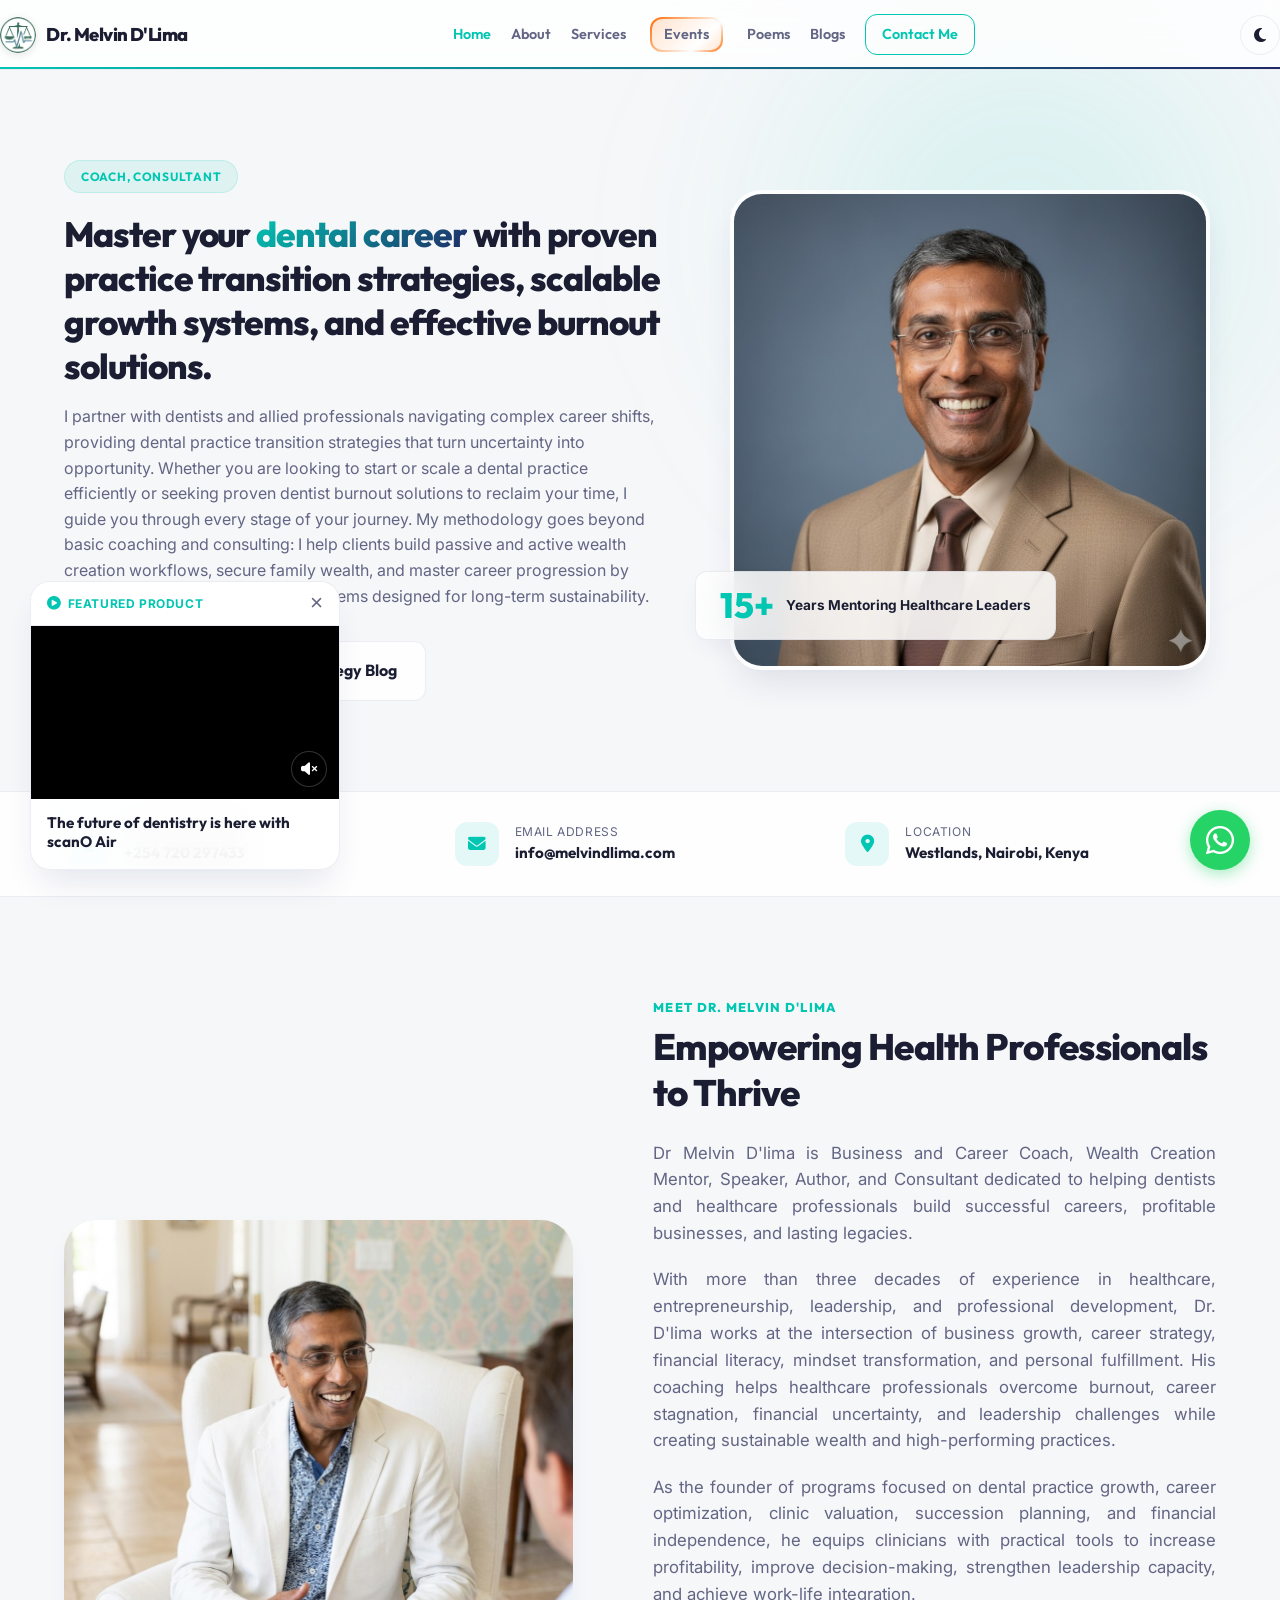
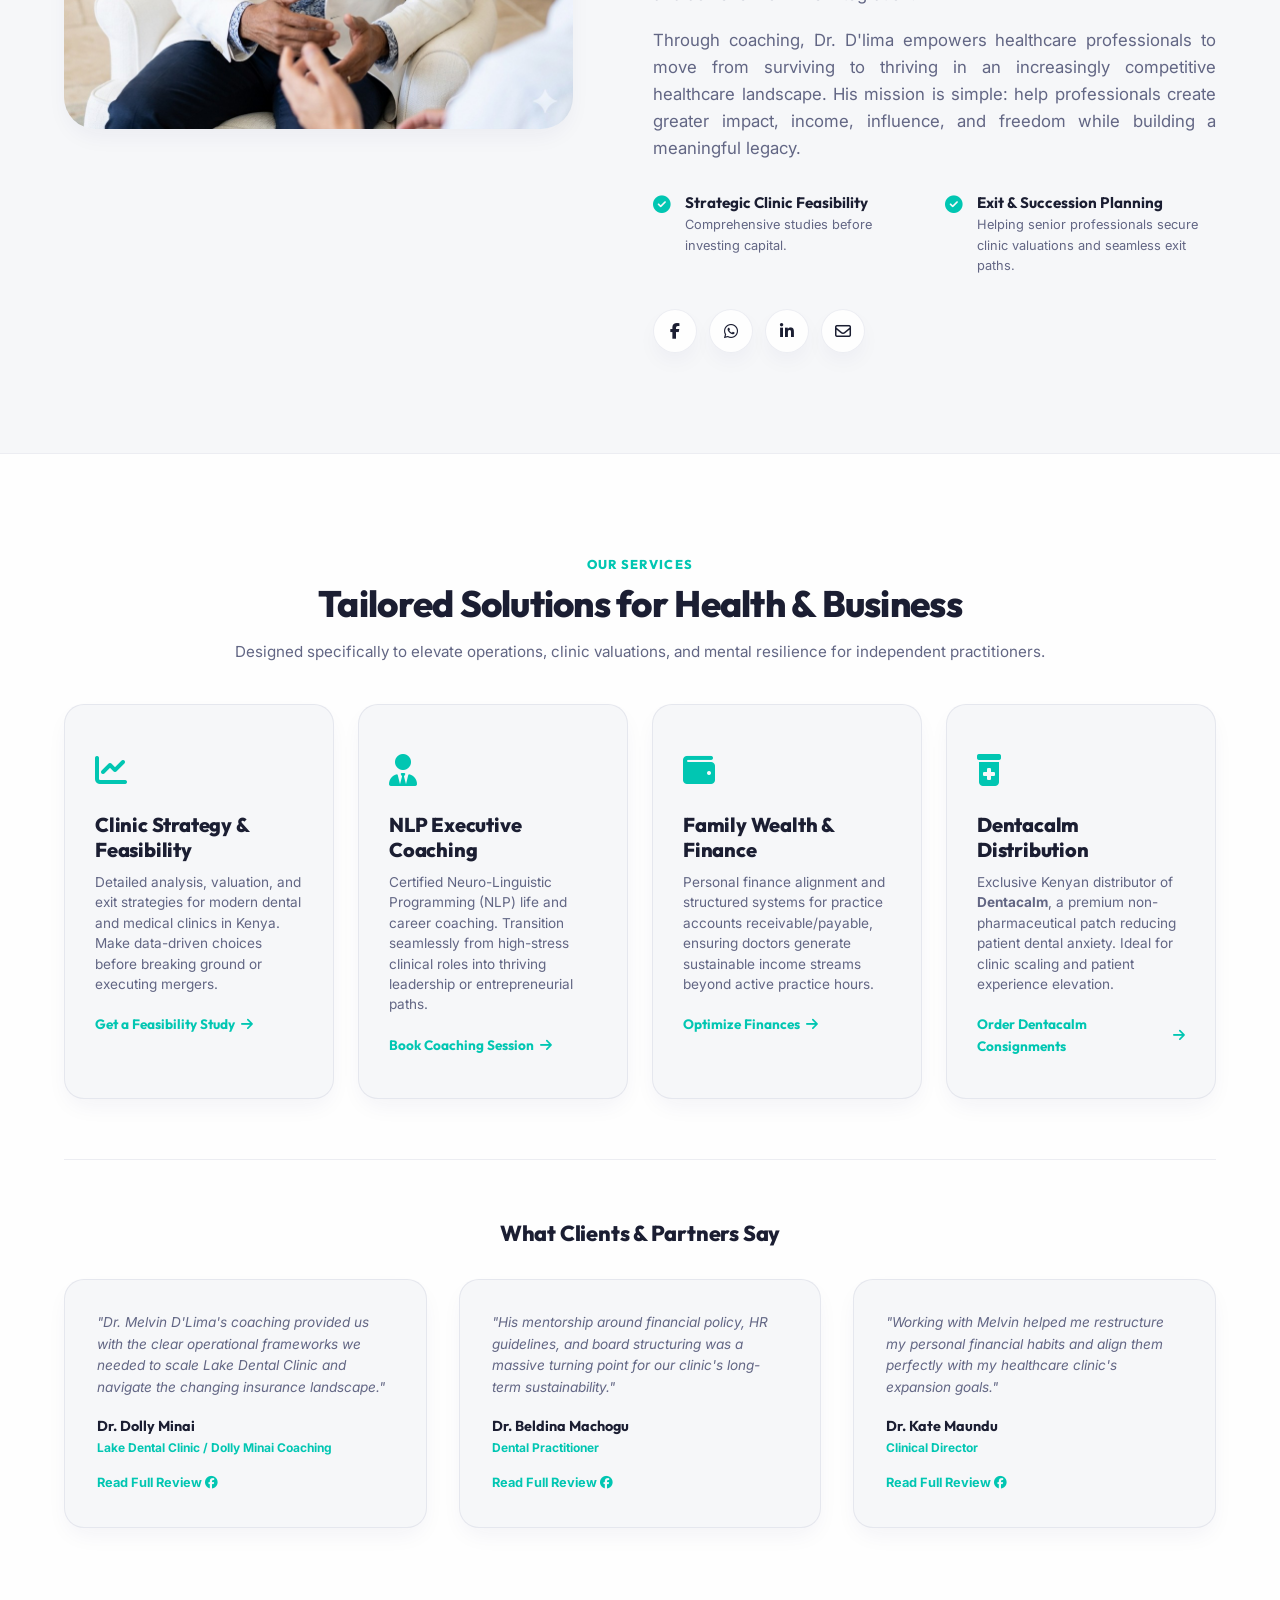
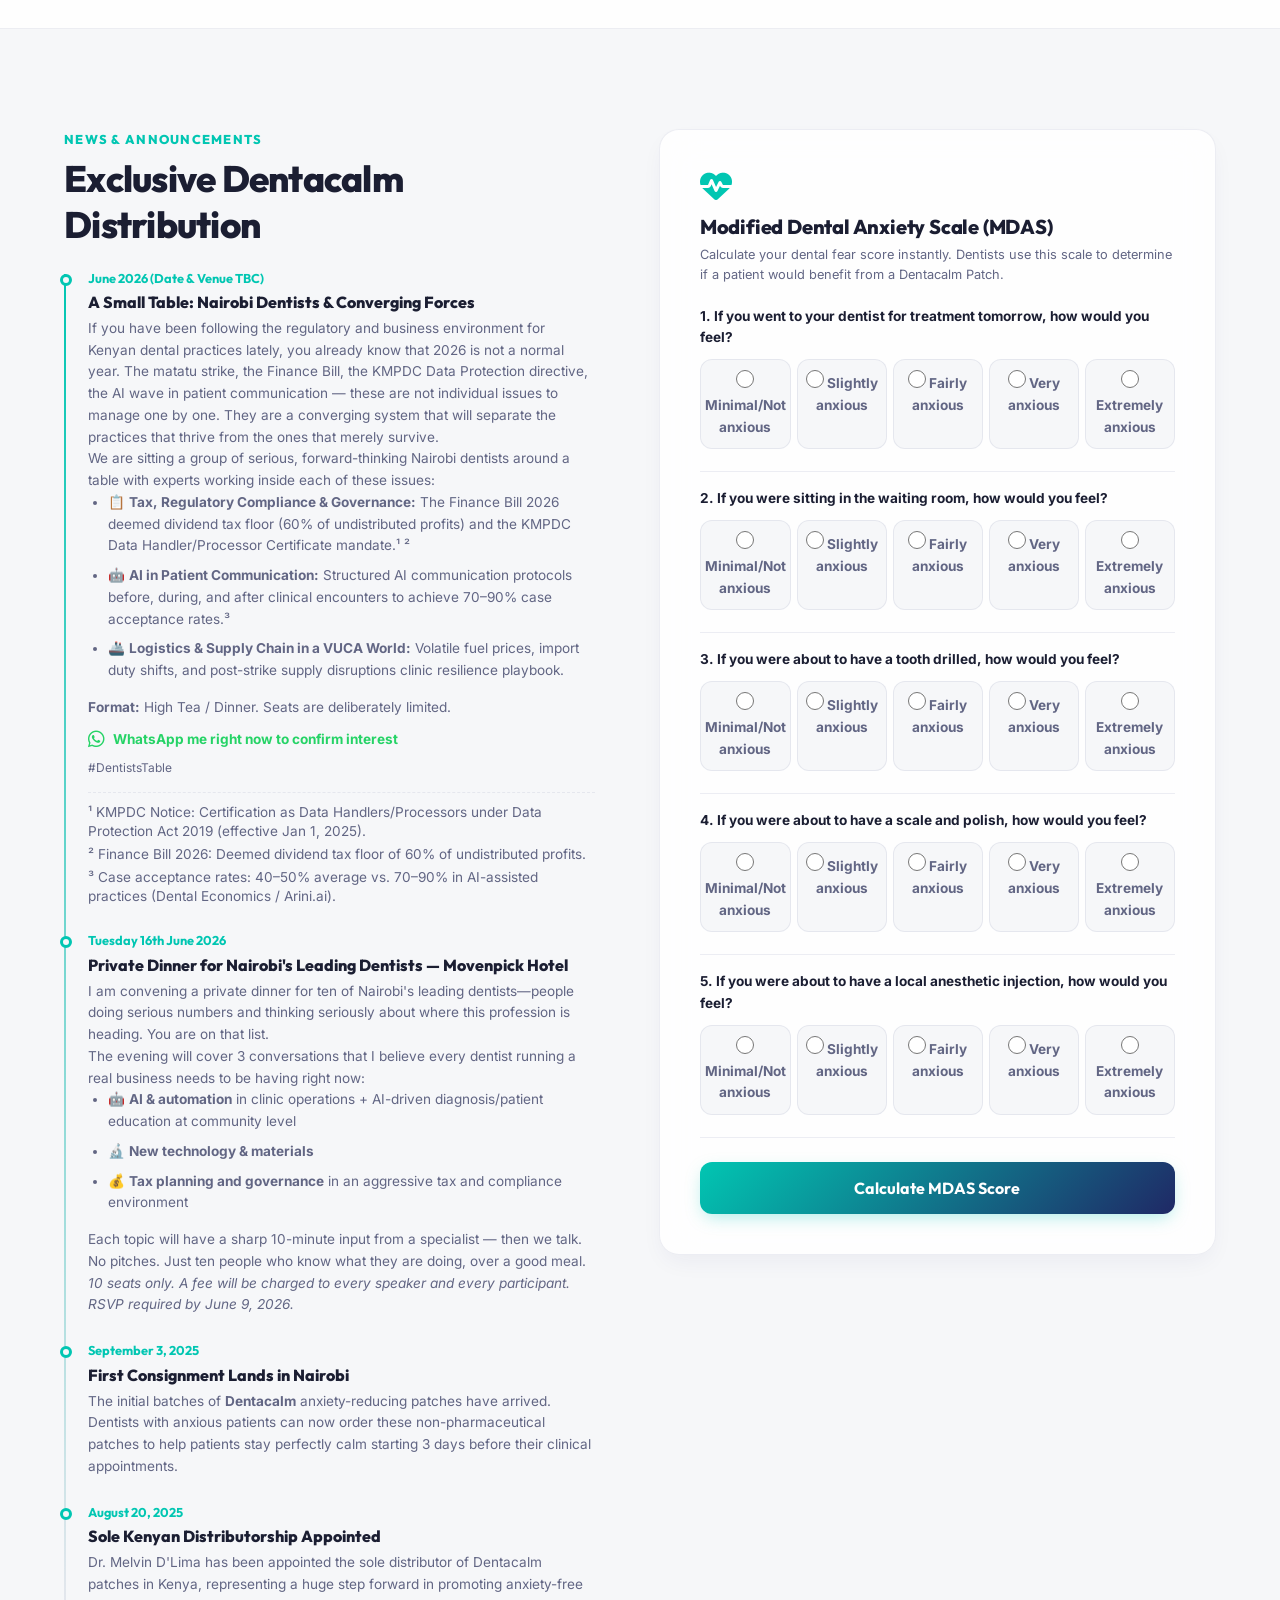
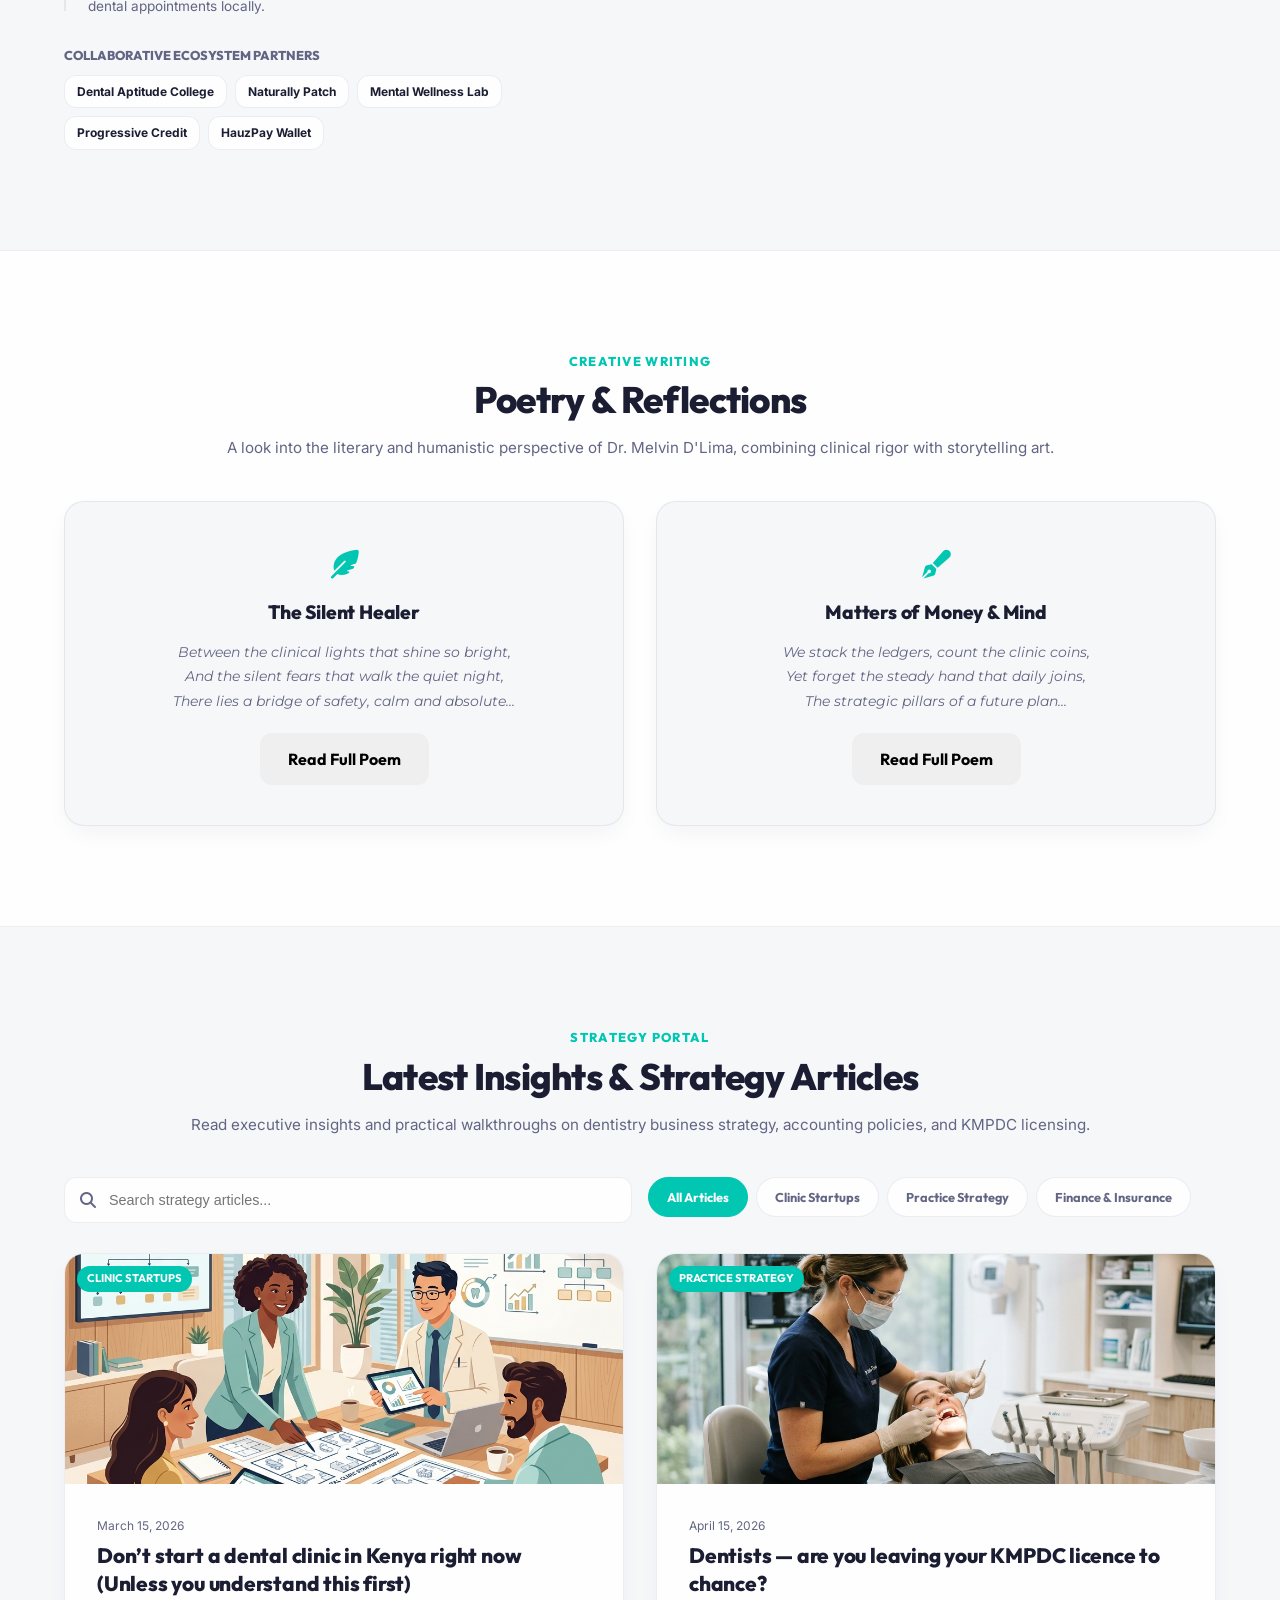
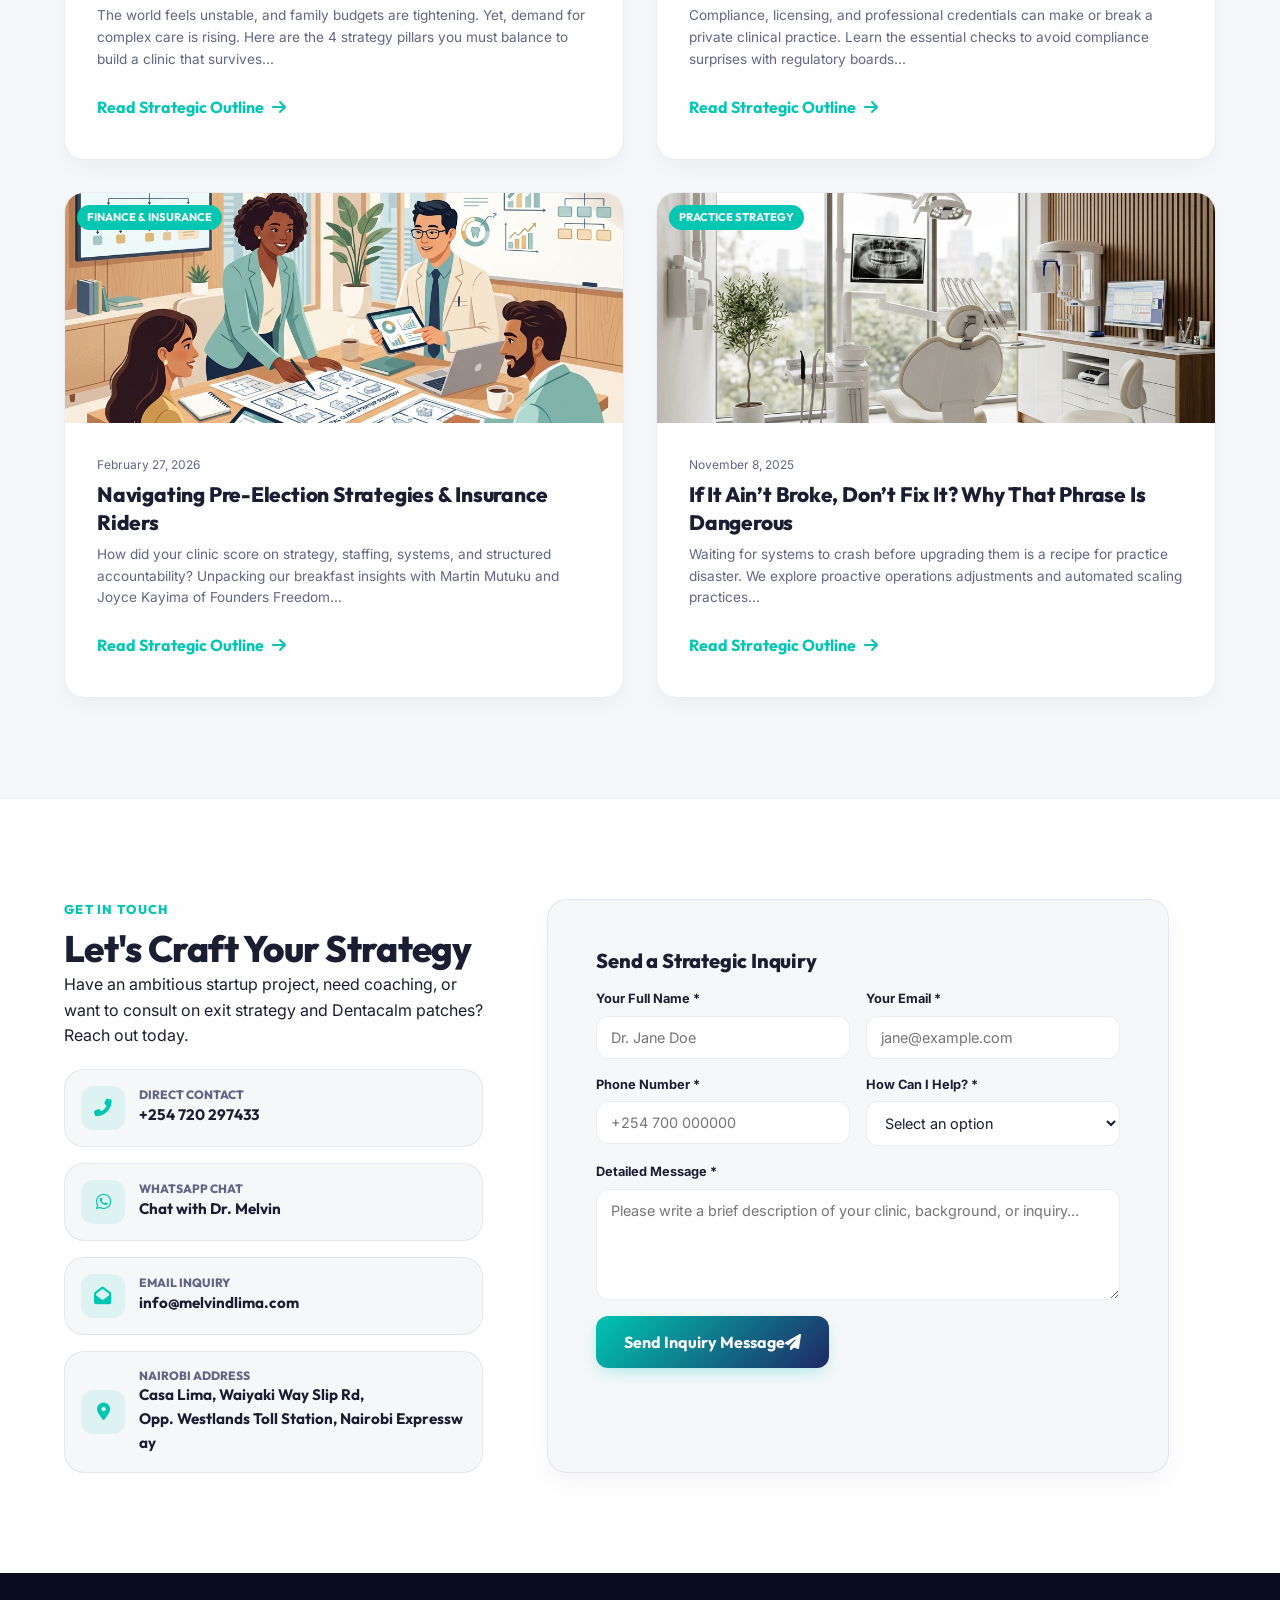
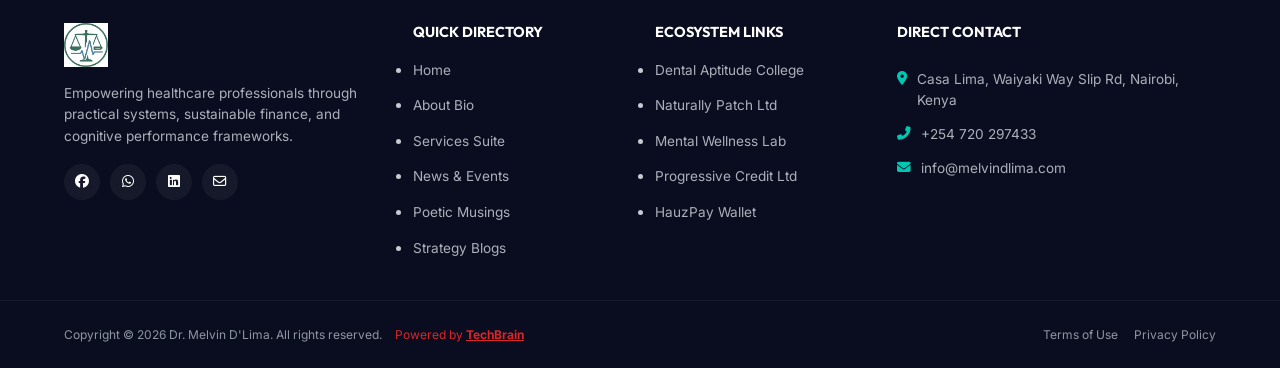
==== index.html @ 06f795d2 "Flatten file structure: move all images to root folder" ====
<!DOCTYPE html>
<html lang="en">
<head>
    <meta charset="UTF-8">
    <meta name="viewport" content="width=device-width, initial-scale=1.0">
    <meta name="generator" content="Antigravity Web Builder">
    <meta name="description" content="Dr. Melvin D'Lima is a dental practice consultant, NLP Life Coach, and mentor in Kenya. Supporting dentists, pharmacists, and doctors in building sustainable, profitable clinics through feasibility studies, exit strategies, and personal finance development.">
    <meta name="keywords" content="Melvin D'Lima, Dr Melvin D'Lima, Dental practice consulting Kenya, Dental coach, NLP Life Coach Nairobi, Dentacalm Kenya, Dental finance, Money Matters">
    <title>Dr. Melvin D'Lima — Dental Practice Consultant & NLP Executive Coach</title>
    
    <!-- SEO Optimization Meta Tags -->
    <meta name="robots" content="index, follow">
    <link rel="canonical" href="https://melvindlima.com/">
    
    <!-- Rich Schema JSON-LD Structured Data for Elite SEO -->
    <script type="application/ld+json">
    {
      "@context": "https://schema.org",
      "@graph": [
        {
          "@type": "Person",
          "@id": "https://melvindlima.com/#person",
          "name": "Dr. Melvin D'Lima",
          "jobTitle": "Dental Practice Consultant, NLP Executive Coach",
          "description": "Dr. Melvin D'Lima is a dentist, public health expert, NLP Life Coach, and professional mentor who helps dentists, pharmacists, and medical doctors build sustainable and profitable clinics in Kenya.",
          "image": "hero_headshot.jpg",
          "telephone": "+254720297433",
          "email": "info@melvindlima.com",
          "url": "https://melvindlima.com/",
          "address": {
            "@type": "PostalAddress",
            "streetAddress": "Casa Lima, Waiyaki Way Slip Rd, Opp. Westlands Toll Station, Nairobi Expressway",
            "addressLocality": "Nairobi",
            "addressCountry": "KE"
          },
          "sameAs": [
            "https://www.facebook.com/melvindlima",
            "https://linkedin.com/in/melvin-d-lima-686a019"
          ]
        },
        {
          "@type": "ProfessionalService",
          "@id": "https://melvindlima.com/#service",
          "name": "Dr. Melvin D'Lima Strategy Consulting & Coaching",
          "url": "https://melvindlima.com/",
          "telephone": "+254720297433",
          "priceRange": "$$",
          "image": "drmelvindlima.png",
          "address": {
            "@type": "PostalAddress",
            "streetAddress": "Casa Lima, Waiyaki Way Slip Rd, Opp. Westlands Toll Station, Nairobi Expressway",
            "addressLocality": "Nairobi",
            "addressCountry": "KE"
          },
          "areaServed": "Kenya",
          "description": "Strategic consultation services for dental and medical clinics including practice feasibility studies, exit planning, clinic valuation, and certified NLP executive career coaching."
        }
      ]
    }
    </script>
    
    <!-- Open Graph Metadata -->
    <meta property="og:title" content="Dr. Melvin D'Lima — Dental Practice Consultant & NLP Coach">
    <meta property="og:description" content="Supporting healthcare professionals in building sustainable, highly profitable clinics. Clinic valuations, NLP coaching, and custom strategy consulting.">
    <meta property="og:type" content="website">
    <meta property="og:image" content="drmelvindlima.png">
    
    <!-- Google Fonts & FontAwesome -->
    <link rel="preconnect" href="https://fonts.googleapis.com">
    <link rel="preconnect" href="https://fonts.gstatic.com" crossorigin>
    <link href="https://fonts.googleapis.com/css?family=Montserrat:200,400,700|Lato:200,400,700&display=swap" rel="stylesheet">
    <link href="https://fonts.googleapis.com/css2?family=Outfit:wght@300;400;600;800&family=Inter:wght@300;400;500;600;700&display=swap" rel="stylesheet">
    <link href="https://cdn.jsdelivr.net/npm/@fortawesome/fontawesome-free@6.5.2/css/all.min.css" rel="stylesheet">
    
    <link rel="shortcut icon" href="logo.jpg">
    <link rel="stylesheet" href="style.css">
</head>
<body class="theme-light">
    <!-- Navbar -->
    <header class="navbar" id="main-navbar">
        <div class="nav-container">
            <a href="#" class="logo-wrapper">
                <img src="logo.jpg" alt="Dr. Melvin D'Lima Logo" class="logo-img">
                <span class="logo-text">Dr. Melvin D'Lima</span>
            </a>
            
            <nav class="nav-menu" id="nav-menu">
                <a href="#home" class="nav-link active">Home</a>
                <a href="#about" class="nav-link">About</a>
                <a href="#services" class="nav-link">Services</a>
                <a href="#events" class="nav-link events-link-ticking">Events</a>
                <a href="#poems" class="nav-link">Poems</a>
                <a href="#blogs" class="nav-link">Blogs</a>
                <a href="#contact" class="nav-link contact-btn">Contact Me</a>
            </nav>
            
            <div class="nav-actions">
                <button class="theme-toggle" id="theme-toggle" aria-label="Toggle light/dark theme">
                    <i class="fas fa-moon"></i>
                </button>
                <button class="menu-hamburger" id="menu-hamburger" aria-label="Toggle navigation menu">
                    <span></span>
                    <span></span>
                    <span></span>
                </button>
            </div>
        </div>
    </header>

    <!-- Main Content Area -->
    <main>
        <!-- Hero Section -->
        <section id="home" class="hero-section">
            <div class="hero-bg-gradient"></div>
            <div class="container hero-container">
                <div class="hero-content">
                    <div class="badge">COACH, CONSULTANT</div>
                    <h1>Master your <span class="text-gradient">dental career</span> with proven practice transition strategies, scalable growth systems, and effective burnout solutions.</h1>
                    <p class="hero-lead">I partner with dentists and allied professionals navigating complex career shifts, providing dental practice transition strategies that turn uncertainty into opportunity. Whether you are looking to start or scale a dental practice efficiently or seeking proven dentist burnout solutions to reclaim your time, I guide you through every stage of your journey. My methodology goes beyond basic coaching and consulting: I help clients build passive and active wealth creation workflows, secure family wealth, and master career progression by integrating premium operational systems designed for long-term sustainability.</p>
                    <div class="hero-actions">
                        <a href="#services" class="btn btn-primary">Our Services</a>
                        <a href="#blogs" class="btn btn-secondary">Read Strategy Blog</a>
                    </div>
                </div>
                <div class="hero-visual">
                    <div class="visual-card">
                        <img src="hero_headshot.jpg" alt="Dr. Melvin D'Lima" class="hero-img">
                        <div class="experience-card">
                            <span class="exp-number"><span id="exp-counter" data-target="15">0</span>+</span>
                            <span class="exp-text">Years Mentoring Healthcare Leaders</span>
                        </div>
                    </div>
                </div>
                <!-- Video Advert Widget -->
                <div class="video-advert-widget" id="video-advert-widget">
                    <div class="widget-header">
                        <span class="widget-badge"><i class="fas fa-play-circle"></i> Featured Product</span>
                        <button class="widget-close-btn" id="widget-close-btn" aria-label="Close presentation">&times;</button>
                    </div>
                    <div class="widget-video-container">
                        <video id="advert-video" autoplay loop muted playsinline preload="auto">
                            <source src="Advert 1.mp4" type="video/mp4">
                            Your browser does not support the video tag.
                        </video>
                        <button id="widget-mute-btn" class="widget-mute-btn" aria-label="Toggle Sound">
                            <i class="fas fa-volume-mute"></i>
                        </button>
                    </div>
                    <div class="widget-body">
                        <h4>The future of dentistry is here with scanO Air</h4>
                    </div>
                </div>
            </div>
        </section>

        <!-- Quick Contacts Banner -->
        <section class="quick-info-banner">
            <div class="container banner-grid">
                <div class="info-item">
                    <div class="icon-box"><i class="fas fa-phone"></i></div>
                    <div class="info-text">
                        <span class="label">Call Me Directly</span>
                        <a href="tel:+254720297433" class="value">+254 720 297433</a>
                    </div>
                </div>
                <div class="info-item">
                    <div class="icon-box"><i class="fas fa-envelope"></i></div>
                    <div class="info-text">
                        <span class="label">Email Address</span>
                        <a href="mailto:info@melvindlima.com" class="value">info@melvindlima.com</a>
                    </div>
                </div>
                <div class="info-item">
                    <div class="icon-box"><i class="fas fa-map-marker-alt"></i></div>
                    <div class="info-text">
                        <span class="label">Location</span>
                        <span class="value">Westlands, Nairobi, Kenya</span>
                    </div>
                </div>
            </div>
        </section>

        <!-- About Section -->
        <section id="about" class="about-section">
            <div class="container about-container">
                <div class="about-image-wrapper">
                    <img src="about_headshot.jpg" alt="Dr. Melvin D'Lima Consulting" class="about-img">
                </div>
                <div class="about-content">
                    <div class="section-header">
                        <span class="subtitle">Meet Dr. Melvin D'Lima</span>
                        <h2>Empowering Health Professionals to Thrive</h2>
                    </div>
                    <p class="about-text">
                        Dr Melvin D'lima is Business and Career Coach, Wealth Creation Mentor, Speaker, Author, and Consultant dedicated to helping dentists and healthcare professionals build successful careers, profitable businesses, and lasting legacies.
                    </p>
                    <p class="about-text">
                        With more than three decades of experience in healthcare, entrepreneurship, leadership, and professional development, Dr. D'lima works at the intersection of business growth, career strategy, financial literacy, mindset transformation, and personal fulfillment. His coaching helps healthcare professionals overcome burnout, career stagnation, financial uncertainty, and leadership challenges while creating sustainable wealth and high-performing practices.
                    </p>
                    <p class="about-text">
                        As the founder of programs focused on dental practice growth, career optimization, clinic valuation, succession planning, and financial independence, he equips clinicians with practical tools to increase profitability, improve decision-making, strengthen leadership capacity, and achieve work-life integration.
                    </p>
                    <p class="about-text">
                        Through coaching, Dr. D'lima empowers healthcare professionals to move from surviving to thriving in an increasingly competitive healthcare landscape. His mission is simple: help professionals create greater impact, income, influence, and freedom while building a meaningful legacy.
                    </p>
                    <div class="about-grid">
                        <div class="grid-item">
                            <i class="fas fa-check-circle"></i>
                            <div>
                                <h4>Strategic Clinic Feasibility</h4>
                                <p>Comprehensive studies before investing capital.</p>
                            </div>
                        </div>
                        <div class="grid-item">
                            <i class="fas fa-check-circle"></i>
                            <div>
                                <h4>Exit & Succession Planning</h4>
                                <p>Helping senior professionals secure clinic valuations and seamless exit paths.</p>
                            </div>
                        </div>
                    </div>
                    <div class="social-links">
                        <a href="https://www.facebook.com/melvindlima" target="_blank" aria-label="Facebook"><i class="fab fa-facebook-f"></i></a>
                        <a href="https://wa.me/254720297433" target="_blank" aria-label="WhatsApp"><i class="fab fa-whatsapp"></i></a>
                        <a href="https://linkedin.com/in/melvin-d-lima-686a019" target="_blank" aria-label="LinkedIn"><i class="fab fa-linkedin-in"></i></a>
                        <a href="mailto:info@melvindlima.com" aria-label="Email"><i class="far fa-envelope"></i></a>
                    </div>
                </div>
            </div>
        </section>

        <!-- Services Section -->
        <section id="services" class="services-section">
            <div class="container">
                <div class="section-center-header">
                    <span class="subtitle">Our Services</span>
                    <h2>Tailored Solutions for Health & Business</h2>
                    <p>Designed specifically to elevate operations, clinic valuations, and mental resilience for independent practitioners.</p>
                </div>
                
                <div class="services-grid">
                    <!-- Service 1 -->
                    <div class="service-card">
                        <div class="service-icon"><i class="fas fa-chart-line"></i></div>
                        <h3>Clinic Strategy & Feasibility</h3>
                        <p>Detailed analysis, valuation, and exit strategies for modern dental and medical clinics in Kenya. Make data-driven choices before breaking ground or executing mergers.</p>
                        <a href="#contact" class="service-link">Get a Feasibility Study <i class="fas fa-arrow-right"></i></a>
                    </div>

                    <!-- Service 2 -->
                    <div class="service-card">
                        <div class="service-icon"><i class="fas fa-user-tie"></i></div>
                        <h3>NLP Executive Coaching</h3>
                        <p>Certified Neuro-Linguistic Programming (NLP) life and career coaching. Transition seamlessly from high-stress clinical roles into thriving leadership or entrepreneurial paths.</p>
                        <a href="#contact" class="service-link">Book Coaching Session <i class="fas fa-arrow-right"></i></a>
                    </div>

                    <!-- Service 3 -->
                    <div class="service-card">
                        <div class="service-icon"><i class="fas fa-wallet"></i></div>
                        <h3>Family Wealth & Finance</h3>
                        <p>Personal finance alignment and structured systems for practice accounts receivable/payable, ensuring doctors generate sustainable income streams beyond active practice hours.</p>
                        <a href="#contact" class="service-link">Optimize Finances <i class="fas fa-arrow-right"></i></a>
                    </div>

                    <!-- Service 4 -->
                    <div class="service-card">
                        <div class="service-icon"><i class="fas fa-prescription-bottle-medical"></i></div>
                        <h3>Dentacalm Distribution</h3>
                        <p>Exclusive Kenyan distributor of <strong>Dentacalm</strong>, a premium non-pharmaceutical patch reducing patient dental anxiety. Ideal for clinic scaling and patient experience elevation.</p>
                        <a href="#events" class="service-link">Order Dentacalm Consignments <i class="fas fa-arrow-right"></i></a>
                    </div>
                </div>
                
                <!-- Testimonials Showcase -->
                <div class="testimonials-container">
                    <h3 class="testimonials-title">What Clients & Partners Say</h3>
                    <div class="testimonials-grid">
                        <div class="testimonial-card">
                            <p class="testimonial-quote">"Dr. Melvin D'Lima's coaching provided us with the clear operational frameworks we needed to scale Lake Dental Clinic and navigate the changing insurance landscape."</p>
                            <div class="testimonial-user">
                                <strong>Dr. Dolly Minai</strong>
                                <span>Lake Dental Clinic / Dolly Minai Coaching</span>
                            </div>
                            <a href="https://www.facebook.com/share/p/16YrhwYGex/" target="_blank" class="t-link">Read Full Review <i class="fab fa-facebook"></i></a>
                        </div>
                        <div class="testimonial-card">
                            <p class="testimonial-quote">"His mentorship around financial policy, HR guidelines, and board structuring was a massive turning point for our clinic's long-term sustainability."</p>
                            <div class="testimonial-user">
                                <strong>Dr. Beldina Machogu</strong>
                                <span>Dental Practitioner</span>
                            </div>
                            <a href="https://www.facebook.com/share/p/1735dDLLS2/" target="_blank" class="t-link">Read Full Review <i class="fab fa-facebook"></i></a>
                        </div>
                        <div class="testimonial-card">
                            <p class="testimonial-quote">"Working with Melvin helped me restructure my personal financial habits and align them perfectly with my healthcare clinic's expansion goals."</p>
                            <div class="testimonial-user">
                                <strong>Dr. Kate Maundu</strong>
                                <span>Clinical Director</span>
                            </div>
                            <a href="https://www.facebook.com/share/p/16upitCwEv/" target="_blank" class="t-link">Read Full Review <i class="fab fa-facebook"></i></a>
                        </div>
                    </div>
                </div>
            </div>
        </section>

        <!-- Events & Anxiety Assessment Section -->
        <section id="events" class="events-section">
            <div class="container">
                <div class="events-layout-grid">
                    <div class="events-news-area">
                        <div class="section-header">
                            <span class="subtitle">News & Announcements</span>
                            <h2>Exclusive Dentacalm Distribution</h2>
                        </div>
                        <div class="news-timeline">
                            <!-- Event 2 (Date & Venue TBC) -->
                            <div class="timeline-item">
                                <span class="timeline-date">June 2026 (Date & Venue TBC)</span>
                                <h4>A Small Table: Nairobi Dentists & Converging Forces</h4>
                                <p>If you have been following the regulatory and business environment for Kenyan dental practices lately, you already know that 2026 is not a normal year. The matatu strike, the Finance Bill, the KMPDC Data Protection directive, the AI wave in patient communication — these are not individual issues to manage one by one. They are a converging system that will separate the practices that thrive from the ones that merely survive.</p>
                                <p>We are sitting a group of serious, forward-thinking Nairobi dentists around a table with experts working inside each of these issues:</p>
                                <ul style="margin-left: 20px; margin-bottom: 15px; font-size: 0.85rem; color: var(--color-text-muted); list-style-type: disc;">
                                    <li style="margin-bottom: 8px;">📋 <strong>Tax, Regulatory Compliance & Governance:</strong> The Finance Bill 2026 deemed dividend tax floor (60% of undistributed profits) and the KMPDC Data Handler/Processor Certificate mandate.¹ ²</li>
                                    <li style="margin-bottom: 8px;">🤖 <strong>AI in Patient Communication:</strong> Structured AI communication protocols before, during, and after clinical encounters to achieve 70–90% case acceptance rates.³</li>
                                    <li style="margin-bottom: 8px;">🚢 <strong>Logistics & Supply Chain in a VUCA World:</strong> Volatile fuel prices, import duty shifts, and post-strike supply disruptions clinic resilience playbook.</li>
                                </ul>
                                <p><strong>Format:</strong> High Tea / Dinner. Seats are deliberately limited.</p>
                                <p style="margin-top: 10px; margin-bottom: 10px;">
                                    <a href="https://wa.link/1i6lk5" target="_blank" style="display: inline-flex; align-items: center; gap: 8px; color: #25D366; font-weight: 700;">
                                        <i class="fab fa-whatsapp" style="font-size: 1.2rem;"></i> WhatsApp me right now to confirm interest
                                    </a>
                                    <span style="font-size: 0.75rem; color: var(--color-text-muted); display: block; margin-top: 5px;">#DentistsTable</span>
                                </p>
                                <div style="font-size: 0.75rem; color: var(--color-text-muted); margin-top: 15px; border-top: 1px dashed var(--color-border); padding-top: 10px; line-height: 1.4;">
                                    <p style="margin-bottom: 4px;">¹ KMPDC Notice: Certification as Data Handlers/Processors under Data Protection Act 2019 (effective Jan 1, 2025).</p>
                                    <p style="margin-bottom: 4px;">² Finance Bill 2026: Deemed dividend tax floor of 60% of undistributed profits.</p>
                                    <p style="margin-bottom: 0;">³ Case acceptance rates: 40–50% average vs. 70–90% in AI-assisted practices (Dental Economics / Arini.ai).</p>
                                </div>
                            </div>

                            <!-- Event 1 (16th June 2026) -->
                            <div class="timeline-item">
                                <span class="timeline-date">Tuesday 16th June 2026</span>
                                <h4>Private Dinner for Nairobi's Leading Dentists — Movenpick Hotel</h4>
                                <p>I am convening a private dinner for ten of Nairobi's leading dentists—people doing serious numbers and thinking seriously about where this profession is heading. You are on that list.</p>
                                <p>The evening will cover 3 conversations that I believe every dentist running a real business needs to be having right now:</p>
                                <ul style="margin-left: 20px; margin-bottom: 15px; font-size: 0.85rem; color: var(--color-text-muted); list-style-type: disc;">
                                    <li style="margin-bottom: 8px;">🤖 <strong>AI & automation</strong> in clinic operations + AI-driven diagnosis/patient education at community level</li>
                                    <li style="margin-bottom: 8px;">🔬 <strong>New technology & materials</strong></li>
                                    <li style="margin-bottom: 8px;">💰 <strong>Tax planning and governance</strong> in an aggressive tax and compliance environment</li>
                                </ul>
                                <p>Each topic will have a sharp 10-minute input from a specialist — then we talk. No pitches. Just ten people who know what they are doing, over a good meal.</p>
                                <p><em>10 seats only. A fee will be charged to every speaker and every participant. RSVP required by June 9, 2026.</em></p>
                            </div>

                            <div class="timeline-item">
                                <span class="timeline-date">September 3, 2025</span>
                                <h4>First Consignment Lands in Nairobi</h4>
                                <p>The initial batches of <strong>Dentacalm</strong> anxiety-reducing patches have arrived. Dentists with anxious patients can now order these non-pharmaceutical patches to help patients stay perfectly calm starting 3 days before their clinical appointments.</p>
                            </div>
                            <div class="timeline-item">
                                <span class="timeline-date">August 20, 2025</span>
                                <h4>Sole Kenyan Distributorship Appointed</h4>
                                <p>Dr. Melvin D'Lima has been appointed the sole distributor of Dentacalm patches in Kenya, representing a huge step forward in promoting anxiety-free dental appointments locally.</p>
                            </div>
                        </div>
                        <div class="partner-logos-showcase">
                            <h5>Collaborative Ecosystem Partners</h5>
                            <div class="partners-logos">
                                <a href="https://dentalaptitudecollege.com/" target="_blank" class="partner-tag">Dental Aptitude College</a>
                                <a href="https://naturallypatch.com/" target="_blank" class="partner-tag">Naturally Patch</a>
                                <a href="https://www.mentalwellnesslab.com/" target="_blank" class="partner-tag">Mental Wellness Lab</a>
                                <a href="https://progressivecr.co.ke/" target="_blank" class="partner-tag">Progressive Credit</a>
                                <a href="https://hauzpay.africa/" target="_blank" class="partner-tag">HauzPay Wallet</a>
                            </div>
                        </div>
                    </div>
                    
                    <!-- Interactive Dental Anxiety Scale Form -->
                    <div class="anxiety-calculator-card">
                        <div class="calc-header">
                            <i class="fas fa-heartbeat"></i>
                            <h3>Modified Dental Anxiety Scale (MDAS)</h3>
                            <p>Calculate your dental fear score instantly. Dentists use this scale to determine if a patient would benefit from a Dentacalm Patch.</p>
                        </div>
                        <form id="mdas-form" class="mdas-form">
                            <!-- Question 1 -->
                            <div class="mdas-q">
                                <label>1. If you went to your dentist for treatment tomorrow, how would you feel?</label>
                                <div class="options-grid">
                                    <label class="radio-label"><input type="radio" name="mdas-q1" value="1" required> Minimal/Not anxious</label>
                                    <label class="radio-label"><input type="radio" name="mdas-q1" value="2"> Slightly anxious</label>
                                    <label class="radio-label"><input type="radio" name="mdas-q1" value="3"> Fairly anxious</label>
                                    <label class="radio-label"><input type="radio" name="mdas-q1" value="4"> Very anxious</label>
                                    <label class="radio-label"><input type="radio" name="mdas-q1" value="5"> Extremely anxious</label>
                                </div>
                            </div>
                            <!-- Question 2 -->
                            <div class="mdas-q">
                                <label>2. If you were sitting in the waiting room, how would you feel?</label>
                                <div class="options-grid">
                                    <label class="radio-label"><input type="radio" name="mdas-q2" value="1" required> Minimal/Not anxious</label>
                                    <label class="radio-label"><input type="radio" name="mdas-q2" value="2"> Slightly anxious</label>
                                    <label class="radio-label"><input type="radio" name="mdas-q2" value="3"> Fairly anxious</label>
                                    <label class="radio-label"><input type="radio" name="mdas-q2" value="4"> Very anxious</label>
                                    <label class="radio-label"><input type="radio" name="mdas-q2" value="5"> Extremely anxious</label>
                                </div>
                            </div>
                            <!-- Question 3 -->
                            <div class="mdas-q">
                                <label>3. If you were about to have a tooth drilled, how would you feel?</label>
                                <div class="options-grid">
                                    <label class="radio-label"><input type="radio" name="mdas-q3" value="1" required> Minimal/Not anxious</label>
                                    <label class="radio-label"><input type="radio" name="mdas-q3" value="2"> Slightly anxious</label>
                                    <label class="radio-label"><input type="radio" name="mdas-q3" value="3"> Fairly anxious</label>
                                    <label class="radio-label"><input type="radio" name="mdas-q3" value="4"> Very anxious</label>
                                    <label class="radio-label"><input type="radio" name="mdas-q3" value="5"> Extremely anxious</label>
                                </div>
                            </div>
                            <!-- Question 4 -->
                            <div class="mdas-q">
                                <label>4. If you were about to have a scale and polish, how would you feel?</label>
                                <div class="options-grid">
                                    <label class="radio-label"><input type="radio" name="mdas-q4" value="1" required> Minimal/Not anxious</label>
                                    <label class="radio-label"><input type="radio" name="mdas-q4" value="2"> Slightly anxious</label>
                                    <label class="radio-label"><input type="radio" name="mdas-q4" value="3"> Fairly anxious</label>
                                    <label class="radio-label"><input type="radio" name="mdas-q4" value="4"> Very anxious</label>
                                    <label class="radio-label"><input type="radio" name="mdas-q4" value="5"> Extremely anxious</label>
                                </div>
                            </div>
                            <!-- Question 5 -->
                            <div class="mdas-q">
                                <label>5. If you were about to have a local anesthetic injection, how would you feel?</label>
                                <div class="options-grid">
                                    <label class="radio-label"><input type="radio" name="mdas-q5" value="1" required> Minimal/Not anxious</label>
                                    <label class="radio-label"><input type="radio" name="mdas-q5" value="2"> Slightly anxious</label>
                                    <label class="radio-label"><input type="radio" name="mdas-q5" value="3"> Fairly anxious</label>
                                    <label class="radio-label"><input type="radio" name="mdas-q5" value="4"> Very anxious</label>
                                    <label class="radio-label"><input type="radio" name="mdas-q5" value="5"> Extremely anxious</label>
                                </div>
                            </div>
                            
                            <button type="submit" class="btn btn-primary w-100 mt-2">Calculate MDAS Score</button>
                        </form>
                        
                        <div id="mdas-result" class="mdas-result d-none">
                            <h4>Your Result</h4>
                            <div class="result-number"><span id="mdas-score-val">0</span> / 25</div>
                            <p id="mdas-interpretation"></p>
                            <button id="reset-mdas" class="btn btn-secondary w-100 mt-3">Reset Test</button>
                        </div>
                    </div>
                </div>
            </div>
        </section>

        <!-- Poems Showcase Section -->
        <section id="poems" class="poems-section">
            <div class="container">
                <div class="section-center-header">
                    <span class="subtitle">Creative Writing</span>
                    <h2>Poetry & Reflections</h2>
                    <p>A look into the literary and humanistic perspective of Dr. Melvin D'Lima, combining clinical rigor with storytelling art.</p>
                </div>
                
                <div class="poems-layout">
                    <!-- Featured Poem 1 -->
                    <div class="poem-wrapper">
                        <div class="poem-card">
                            <span class="poem-icon"><i class="fas fa-feather-alt"></i></span>
                            <h3>The Silent Healer</h3>
                            <div class="poem-excerpt">
                                <p>Between the clinical lights that shine so bright,</p>
                                <p>And the silent fears that walk the quiet night,</p>
                                <p>There lies a bridge of safety, calm and absolute...</p>
                            </div>
                            <button class="btn btn-link read-poem-btn" data-poem-id="1">Read Full Poem</button>
                        </div>
                    </div>

                    <!-- Featured Poem 2 -->
                    <div class="poem-wrapper">
                        <div class="poem-card">
                            <span class="poem-icon"><i class="fas fa-pen-fancy"></i></span>
                            <h3>Matters of Money & Mind</h3>
                            <div class="poem-excerpt">
                                <p>We stack the ledgers, count the clinic coins,</p>
                                <p>Yet forget the steady hand that daily joins,</p>
                                <p>The strategic pillars of a future plan...</p>
                            </div>
                            <button class="btn btn-link read-poem-btn" data-poem-id="2">Read Full Poem</button>
                        </div>
                    </div>
                </div>
            </div>
        </section>

        <!-- Blogs Section -->
        <section id="blogs" class="blogs-section">
            <div class="container">
                <div class="section-center-header">
                    <span class="subtitle">Strategy Portal</span>
                    <h2>Latest Insights & Strategy Articles</h2>
                    <p>Read executive insights and practical walkthroughs on dentistry business strategy, accounting policies, and KMPDC licensing.</p>
                </div>
                
                <!-- Blog Filter and Search -->
                <div class="blog-filters-bar">
                    <div class="search-box">
                        <i class="fas fa-search"></i>
                        <input type="text" id="blog-search" placeholder="Search strategy articles...">
                    </div>
                    <div class="filter-chips">
                        <button class="chip active" data-category="all">All Articles</button>
                        <button class="chip" data-category="startup">Clinic Startups</button>
                        <button class="chip" data-category="strategy">Practice Strategy</button>
                        <button class="chip" data-category="insurance">Finance & Insurance</button>
                    </div>
                </div>
                
                <!-- Blog Cards Grid -->
                <div class="blogs-grid" id="blogs-grid">
                    <!-- Blog Card 1 -->
                    <article class="blog-card" data-category="startup" data-title="don't start a dental clinic in kenya right now unless you understand this first">
                        <div class="blog-image">
                            <img src="150326.jpg" alt="Dental Startup Strategy in Kenya">
                            <span class="blog-tag">Clinic Startups</span>
                        </div>
                        <div class="blog-body">
                            <span class="blog-date">March 15, 2026</span>
                            <h3>Don’t start a dental clinic in Kenya right now (Unless you understand this first)</h3>
                            <p>The world feels unstable, and family budgets are tightening. Yet, demand for complex care is rising. Here are the 4 strategy pillars you must balance to build a clinic that survives...</p>
                            <button class="btn btn-text open-blog-btn" data-blog-id="1">Read Strategic Outline <i class="fas fa-arrow-right"></i></button>
                        </div>
                    </article>

                    <!-- Blog Card 2 -->
                    <article class="blog-card" data-category="strategy" data-title="dentists are you leaving your kmpdc licence to chance">
                        <div class="blog-image">
                            <img src="dentist-4373290_1280.jpg" alt="KMPDC licensing board dental practice">
                            <span class="blog-tag">Practice Strategy</span>
                        </div>
                        <div class="blog-body">
                            <span class="blog-date">April 15, 2026</span>
                            <h3>Dentists — are you leaving your KMPDC licence to chance?</h3>
                            <p>Compliance, licensing, and professional credentials can make or break a private clinical practice. Learn the essential checks to avoid compliance surprises with regulatory boards...</p>
                            <button class="btn btn-text open-blog-btn" data-blog-id="2">Read Strategic Outline <i class="fas fa-arrow-right"></i></button>
                        </div>
                    </article>

                    <!-- Blog Card 3 -->
                    <article class="blog-card" data-category="insurance" data-title="january and february are over navigation of pre-election year and insurance riders">
                        <div class="blog-image">
                            <img src="150326.jpg" alt="Medical insurance and business operations">
                            <span class="blog-tag">Finance & Insurance</span>
                        </div>
                        <div class="blog-body">
                            <span class="blog-date">February 27, 2026</span>
                            <h3>Navigating Pre-Election Strategies & Insurance Riders</h3>
                            <p>How did your clinic score on strategy, staffing, systems, and structured accountability? Unpacking our breakfast insights with Martin Mutuku and Joyce Kayima of Founders Freedom...</p>
                            <button class="btn btn-text open-blog-btn" data-blog-id="3">Read Strategic Outline <i class="fas fa-arrow-right"></i></button>
                        </div>
                    </article>

                    <!-- Blog Card 4 -->
                    <article class="blog-card" data-category="strategy" data-title="if it ain't broke don't fix it dental clinics warnings">
                        <div class="blog-image">
                            <img src="dentalclinicstartup.jpg" alt="Scaling clinic infrastructure">
                            <span class="blog-tag">Practice Strategy</span>
                        </div>
                        <div class="blog-body">
                            <span class="blog-date">November 8, 2025</span>
                            <h3>If It Ain’t Broke, Don’t Fix It? Why That Phrase Is Dangerous</h3>
                            <p>Waiting for systems to crash before upgrading them is a recipe for practice disaster. We explore proactive operations adjustments and automated scaling practices...</p>
                            <button class="btn btn-text open-blog-btn" data-blog-id="4">Read Strategic Outline <i class="fas fa-arrow-right"></i></button>
                        </div>
                    </article>
                </div>
            </div>
        </section>

        <!-- Contact Section -->
        <section id="contact" class="contact-section">
            <div class="container contact-container">
                <div class="contact-info-panel">
                    <div class="section-header">
                        <span class="subtitle">Get In Touch</span>
                        <h2>Let's Craft Your Strategy</h2>
                        <p>Have an ambitious startup project, need coaching, or want to consult on exit strategy and Dentacalm patches? Reach out today.</p>
                    </div>
                    
                    <div class="contact-methods">
                        <div class="method-card">
                            <div class="icon-box"><i class="fas fa-phone-alt"></i></div>
                            <div>
                                <h5>Direct Contact</h5>
                                <a href="tel:+254720297433">+254 720 297433</a>
                            </div>
                        </div>
                        <div class="method-card">
                            <div class="icon-box"><i class="fab fa-whatsapp"></i></div>
                            <div>
                                <h5>WhatsApp Chat</h5>
                                <a href="https://wa.me/254720297433" target="_blank">Chat with Dr. Melvin</a>
                            </div>
                        </div>
                        <div class="method-card">
                            <div class="icon-box"><i class="fas fa-envelope-open"></i></div>
                            <div>
                                <h5>Email Inquiry</h5>
                                <a href="mailto:info@melvindlima.com">info@melvindlima.com</a>
                            </div>
                        </div>
                        <div class="method-card">
                            <div class="icon-box"><i class="fas fa-map-marker-alt"></i></div>
                            <div>
                                <h5>Nairobi Address</h5>
                                <p>Casa Lima, Waiyaki Way Slip Rd,<br>Opp. Westlands Toll Station, Nairobi Expressway</p>
                            </div>
                        </div>
                    </div>
                </div>
                
                <!-- Contact Form Card -->
                <div class="contact-form-panel">
                    <form id="contact-form" class="contact-form">
                        <h3>Send a Strategic Inquiry</h3>
                        <div class="form-row">
                            <div class="form-group">
                                <label for="form-name">Your Full Name *</label>
                                <input type="text" id="form-name" required placeholder="Dr. Jane Doe">
                            </div>
                            <div class="form-group">
                                <label for="form-email">Your Email *</label>
                                <input type="email" id="form-email" required placeholder="jane@example.com">
                            </div>
                        </div>
                        <div class="form-row">
                            <div class="form-group">
                                <label for="form-phone">Phone Number *</label>
                                <input type="tel" id="form-phone" required placeholder="+254 700 000000">
                            </div>
                            <div class="form-group">
                                <label for="form-service">How Can I Help? *</label>
                                <select id="form-service" required>
                                    <option value="" disabled selected>Select an option</option>
                                    <option value="clinic-feasibility">Clinic Feasibility & Valuation</option>
                                    <option value="nlp-coaching">NLP & Career Coaching</option>
                                    <option value="dentacalm">Dentacalm Patch Inquiries</option>
                                    <option value="exit-strategy">Exit / Succession Strategy</option>
                                    <option value="other">General Consultation</option>
                                </select>
                            </div>
                        </div>
                        <div class="form-group">
                            <label for="form-message">Detailed Message *</label>
                            <textarea id="form-message" rows="5" required placeholder="Please write a brief description of your clinic, background, or inquiry..."></textarea>
                        </div>
                        <button type="submit" class="btn btn-primary w-100">Send Inquiry Message <i class="fas fa-paper-plane"></i></button>
                    </form>
                    
                    <div id="contact-success" class="contact-success d-none">
                        <i class="fas fa-check-circle"></i>
                        <h3>Thank You!</h3>
                        <p>Your strategic inquiry has been sent successfully. Dr. Melvin D'Lima will reach out to you within 24–48 hours.</p>
                        <button id="btn-another-inquiry" class="btn btn-secondary">Send Another Message</button>
                    </div>
                </div>
            </div>
        </section>
    </main>

    <!-- Footer -->
    <footer class="footer">
        <div class="container footer-grid">
            <div class="footer-brand">
                <img src="logo.jpg" alt="Melvin D'Lima Footer Brand" class="footer-logo">
                <p class="brand-desc">Empowering healthcare professionals through practical systems, sustainable finance, and cognitive performance frameworks.</p>
                <div class="footer-socials">
                    <a href="https://www.facebook.com/melvindlima" target="_blank" aria-label="Facebook"><i class="fab fa-facebook"></i></a>
                    <a href="https://wa.me/254720297433" target="_blank" aria-label="WhatsApp"><i class="fab fa-whatsapp"></i></a>
                    <a href="https://linkedin.com/in/melvin-d-lima-686a019" target="_blank" aria-label="LinkedIn"><i class="fab fa-linkedin"></i></a>
                    <a href="mailto:info@melvindlima.com" aria-label="Email"><i class="far fa-envelope"></i></a>
                </div>
            </div>
            
            <div class="footer-links">
                <h4>Quick Directory</h4>
                <ul>
                    <li><a href="#home">Home</a></li>
                    <li><a href="#about">About Bio</a></li>
                    <li><a href="#services">Services Suite</a></li>
                    <li><a href="#events">News & Events</a></li>
                    <li><a href="#poems">Poetic Musings</a></li>
                    <li><a href="#blogs">Strategy Blogs</a></li>
                </ul>
            </div>
            
            <div class="footer-links">
                <h4>Ecosystem Links</h4>
                <ul>
                    <li><a href="https://dentalaptitudecollege.com/" target="_blank">Dental Aptitude College</a></li>
                    <li><a href="https://naturallypatch.com/" target="_blank">Naturally Patch Ltd</a></li>
                    <li><a href="https://www.mentalwellnesslab.com/" target="_blank">Mental Wellness Lab</a></li>
                    <li><a href="https://progressivecr.co.ke/" target="_blank">Progressive Credit Ltd</a></li>
                    <li><a href="https://hauzpay.africa/" target="_blank">HauzPay Wallet</a></li>
                </ul>
            </div>
            
            <div class="footer-contact">
                <h4>Direct Contact</h4>
                <p><i class="fas fa-map-marker-alt"></i> Casa Lima, Waiyaki Way Slip Rd, Nairobi, Kenya</p>
                <p><i class="fas fa-phone-alt"></i> +254 720 297433</p>
                <p><i class="fas fa-envelope"></i> info@melvindlima.com</p>
            </div>
        </div>
        
        <div class="footer-bottom">
            <div class="container footer-bottom-flex">
                <p class="copyright">Copyright &copy; 2026 Dr. Melvin D'Lima. All rights reserved. <span class="powered-by" style="color: #DC2626; margin-left: 10px;">Powered by <a href="https://techbrain.africa" target="_blank" style="color: #DC2626; font-weight: 700; text-decoration: underline;">TechBrain</a></span></p>
                <div class="legal-links">
                    <a href="#terms">Terms of Use</a>
                    <a href="#privacy">Privacy Policy</a>
                </div>
            </div>
        </div>
    </footer>

    <!-- Interactive Reading Modals -->
    <!-- Blog Article Modal -->
    <div class="modal-overlay" id="blog-modal">
        <div class="modal-card glass-panel">
            <button class="modal-close" id="blog-modal-close" aria-label="Close modal">&times;</button>
            <div class="modal-scroll-content">
                <div class="modal-header-image" id="modal-blog-img-box">
                    <img src="" alt="" id="modal-blog-img">
                    <span class="modal-blog-tag" id="modal-blog-tag"></span>
                </div>
                <div class="modal-body-content">
                    <span class="modal-blog-date" id="modal-blog-date"></span>
                    <h2 id="modal-blog-title"></h2>
                    <div class="modal-blog-body" id="modal-blog-body">
                        <!-- Populated dynamically via JS -->
                    </div>
                </div>
            </div>
        </div>
    </div>

    <!-- Poem Modal -->
    <div class="modal-overlay" id="poem-modal">
        <div class="modal-card glass-panel modal-card-small">
            <button class="modal-close" id="poem-modal-close" aria-label="Close modal">&times;</button>
            <div class="modal-scroll-content">
                <div class="modal-body-content text-center">
                    <span class="poem-modal-icon"><i class="fas fa-feather-alt"></i></span>
                    <h2 id="modal-poem-title" class="poem-title-styled"></h2>
                    <div class="poem-body-styled" id="modal-poem-body">
                        <!-- Populated dynamically via JS -->
                    </div>
                </div>
            </div>
        </div>
    </div>

    <!-- Floating WhatsApp Widget -->
    <a href="https://wa.me/254720297433" target="_blank" class="whatsapp-widget" aria-label="Chat with Dr. Melvin on WhatsApp">
        <div class="whatsapp-pulse-ring"></div>
        <div class="whatsapp-pulse-ring"></div>
        <div class="whatsapp-pulse-ring"></div>
        <i class="fab fa-whatsapp"></i>
    </a>

    <script src="app.js"></script>
</body>
</html>
---- style.css ----
/* ==========================================================================
   Dr. Melvin D'Lima - Mobile-First Responsive Stylesheet
   ========================================================================== */

/* Design Tokens & Theme Variables */
:root {
    /* Fonts */
    --font-heading: 'Outfit', 'Montserrat', sans-serif;
    --font-body: 'Inter', 'Lato', sans-serif;
    
    /* Layout Constants */
    --container-width: 1200px;
    --border-radius-sm: 12px;
    --border-radius-md: 20px;
    --border-radius-lg: 32px;
    --transition-fast: 0.25s cubic-bezier(0.4, 0, 0.2, 1);
    --transition-smooth: 0.4s cubic-bezier(0.4, 0, 0.2, 1);
    --transition-slow: 0.6s cubic-bezier(0.4, 0, 0.2, 1);
    
    /* Light Theme (Default) */
    --color-teal-rgb: 1, 200, 180;
    --color-primary-teal: hsl(174, 99%, 39%);
    --color-primary-blue: hsl(232, 53%, 26%);
    --color-accent: hsl(38, 95%, 55%);
    --color-bg-body: hsl(220, 20%, 97%);
    --color-bg-card: rgba(255, 255, 255, 0.85);
    --color-text-main: hsl(232, 30%, 15%);
    --color-text-muted: hsl(232, 15%, 45%);
    --color-border: rgba(31, 41, 102, 0.08);
    --color-navbar-bg: rgba(255, 255, 255, 0.8);
    --box-shadow-main: 0 10px 25px -5px rgba(31, 41, 102, 0.06);
    --box-shadow-hover: 0 20px 35px -10px rgba(31, 41, 102, 0.12);
    --backdrop-blur: blur(20px);
}

body.theme-dark {
    /* Dark Theme Override */
    --color-teal-rgb: 3, 222, 200;
    --color-primary-teal: hsl(174, 99%, 44%);
    --color-primary-blue: hsl(232, 45%, 42%);
    --color-accent: hsl(38, 100%, 60%);
    --color-bg-body: hsl(232, 50%, 6%);
    --color-bg-card: rgba(16, 21, 51, 0.7);
    --color-text-main: hsl(220, 20%, 92%);
    --color-text-muted: hsl(220, 10%, 68%);
    --color-border: rgba(255, 255, 255, 0.08);
    --color-navbar-bg: rgba(16, 21, 51, 0.8);
    --box-shadow-main: 0 10px 25px -5px rgba(0, 0, 0, 0.4);
    --box-shadow-hover: 0 20px 35px -10px rgba(0, 0, 0, 0.6);
}

/* ==========================================================================
   1. Core Reset & Global Mobile-First Settings
   ========================================================================== */
* {
    margin: 0;
    padding: 0;
    box-sizing: border-box;
    scroll-behavior: smooth;
    -webkit-tap-highlight-color: transparent; /* Smooth mobile tap experience */
}

body {
    font-family: var(--font-body);
    background-color: var(--color-bg-body);
    color: var(--color-text-main);
    line-height: 1.6;
    overflow-x: hidden;
    transition: background-color var(--transition-smooth), color var(--transition-smooth);
}

/* Mobile-First Containers */
.container {
    width: 90%;
    margin-left: auto;
    margin-right: auto;
}

h1, h2, h3, h4, h5, h6 {
    font-family: var(--font-heading);
    font-weight: 800;
    line-height: 1.25;
    color: var(--color-text-main);
}

/* Typography Resizing (Mobile-First Defaults) */
h1 { font-size: 2.2rem; letter-spacing: -0.03em; }
h2 { font-size: 1.8rem; letter-spacing: -0.02em; }
h3 { font-size: 1.4rem; letter-spacing: -0.01em; }
h4 { font-size: 1.15rem; }

a {
    color: var(--color-primary-teal);
    text-decoration: none;
    transition: color var(--transition-fast);
}

img {
    max-width: 100%;
    height: auto;
    display: block;
    user-select: none;
}

/* Base Utility Classes */
.text-gradient {
    background: linear-gradient(135deg, var(--color-primary-teal), var(--color-primary-blue));
    -webkit-background-clip: text;
    -webkit-text-fill-color: transparent;
}

.glass-panel {
    background-color: var(--color-bg-card);
    border: 1px solid var(--color-border);
    backdrop-filter: var(--backdrop-blur);
    border-radius: var(--border-radius-md);
    box-shadow: var(--box-shadow-main);
    transition: transform var(--transition-smooth), box-shadow var(--transition-smooth), border-color var(--transition-smooth);
}

.badge {
    display: inline-block;
    padding: 6px 16px;
    background-color: rgba(var(--color-teal-rgb), 0.1);
    color: var(--color-primary-teal);
    font-family: var(--font-heading);
    font-size: 0.75rem;
    font-weight: 700;
    border-radius: 50px;
    text-transform: uppercase;
    letter-spacing: 0.06em;
    margin-bottom: 1.2rem;
    border: 1px solid rgba(var(--color-teal-rgb), 0.15);
}

/* Mobile-First Large Target Buttons */
.btn {
    display: inline-flex;
    align-items: center;
    justify-content: center;
    width: 100%; /* Full-width buttons on mobile for easy tapping */
    padding: 16px 28px;
    font-family: var(--font-heading);
    font-size: 1rem;
    font-weight: 700;
    border-radius: var(--border-radius-sm);
    cursor: pointer;
    border: none;
    transition: transform var(--transition-fast), box-shadow var(--transition-fast), background var(--transition-fast);
}

.btn:active {
    transform: scale(0.97);
}

.btn-primary {
    background: linear-gradient(135deg, var(--color-primary-teal), var(--color-primary-blue));
    color: white;
    box-shadow: 0 6px 18px -4px rgba(var(--color-teal-rgb), 0.35);
}

.btn-secondary {
    background-color: var(--color-bg-card);
    color: var(--color-text-main);
    border: 1px solid var(--color-border);
    backdrop-filter: var(--backdrop-blur);
}

.btn-text {
    background: none;
    color: var(--color-primary-teal);
    padding: 10px 0;
    font-weight: 700;
    font-size: 1rem;
    display: inline-flex;
    align-items: center;
    gap: 8px;
    width: auto;
}

.btn-text i {
    transition: transform var(--transition-fast);
}

.btn-text:hover i {
    transform: translateX(4px);
}

.section-center-header {
    text-align: center;
    margin-bottom: 2.5rem;
}

.section-center-header .subtitle, .section-header .subtitle {
    font-family: var(--font-heading);
    font-size: 0.8rem;
    font-weight: 800;
    text-transform: uppercase;
    letter-spacing: 0.1em;
    color: var(--color-primary-teal);
    display: block;
    margin-bottom: 0.4rem;
}

.section-center-header p {
    color: var(--color-text-muted);
    font-size: 0.95rem;
    margin-top: 0.8rem;
}

.mt-2 { margin-top: 0.5rem; }
.mt-3 { margin-top: 1rem; }
.text-center { text-align: center; }
.d-none { display: none !important; }

/* ==========================================================================
   2. Sticky Mobile-First Navigation Header
   ========================================================================== */
.navbar {
    position: fixed;
    top: 0;
    left: 0;
    width: 100%;
    z-index: 1000;
    background-color: var(--color-navbar-bg);
    border-bottom: 1px solid var(--color-border);
    backdrop-filter: var(--backdrop-blur);
    padding: 14px 0;
    transition: padding var(--transition-fast), box-shadow var(--transition-fast);
}

.navbar.scrolled {
    padding: 10px 0;
    box-shadow: var(--box-shadow-main);
}

.nav-container {
    display: flex;
    justify-content: space-between;
    align-items: center;
}

.logo-wrapper {
    display: flex;
    align-items: center;
    gap: 10px;
}

.logo-img {
    height: 36px;
    width: auto;
    border-radius: 50%;
    box-shadow: 0 2px 8px rgba(0, 0, 0, 0.1);
}

.logo-text {
    font-family: var(--font-heading);
    font-weight: 800;
    font-size: 1.15rem;
    letter-spacing: -0.03em;
    color: var(--color-text-main);
}

/* Full Screen Slide-Down Mobile Drawer Menu */
.nav-menu {
    position: fixed;
    top: 0;
    right: -100%;
    width: 100%;
    height: 100vh;
    background-color: var(--color-bg-body);
    display: flex;
    flex-direction: column;
    align-items: center;
    justify-content: center;
    padding: 40px;
    gap: 20px;
    z-index: 1009;
    transition: right var(--transition-smooth);
}

.nav-menu.active {
    right: 0;
}

.nav-link {
    font-family: var(--font-heading);
    font-size: 1.5rem;
    font-weight: 700;
    color: var(--color-text-main);
    padding: 12px 0;
    width: 100%;
    text-align: center;
    border-bottom: 1px solid var(--color-border);
}

.nav-link.active, .nav-link:hover {
    color: var(--color-primary-teal);
}

.nav-link.contact-btn {
    border: 2px solid var(--color-primary-teal);
    border-radius: var(--border-radius-sm);
    color: var(--color-primary-teal);
    margin-top: 15px;
    padding: 12px;
}

.nav-link.contact-btn:hover {
    background-color: var(--color-primary-teal);
    color: white;
}

.nav-actions {
    display: flex;
    align-items: center;
    gap: 12px;
    z-index: 1011;
}

.theme-toggle {
    background: none;
    border: 1px solid var(--color-border);
    width: 40px;
    height: 40px;
    border-radius: 50%;
    color: var(--color-text-main);
    cursor: pointer;
    font-size: 1rem;
    display: flex;
    align-items: center;
    justify-content: center;
}

.menu-hamburger {
    display: flex;
    flex-direction: column;
    gap: 5px;
    background: none;
    border: none;
    cursor: pointer;
    padding: 8px;
}

.menu-hamburger span {
    display: block;
    width: 22px;
    height: 2px;
    background-color: var(--color-text-main);
    transition: transform var(--transition-fast), opacity var(--transition-fast);
}

.menu-hamburger.active span:nth-child(1) {
    transform: translateY(7px) rotate(45deg);
}
.menu-hamburger.active span:nth-child(2) {
    opacity: 0;
}
.menu-hamburger.active span:nth-child(3) {
    transform: translateY(-7px) rotate(-45deg);
}

/* ==========================================================================
   3. Mobile-First Hero Section
   ========================================================================== */
.hero-section {
    position: relative;
    padding: 110px 0 50px 0;
    display: flex;
    flex-direction: column;
    overflow: hidden;
}

.hero-bg-gradient {
    position: absolute;
    top: 0;
    right: 0;
    width: 100%;
    height: 50%;
    background: radial-gradient(circle, rgba(var(--color-teal-rgb), 0.15) 0%, rgba(var(--color-teal-rgb), 0) 70%);
    filter: blur(50px);
    z-index: -1;
}

.hero-container {
    display: flex;
    flex-direction: column;
    gap: 32px;
    text-align: center;
}

.hero-visual {
    order: -1; /* Official Headshot is FIRST element seen on Mobile */
    max-width: 280px;
    margin: 0 auto;
}

.visual-card {
    position: relative;
}

.hero-img {
    border-radius: 50%; /* Gorgeous modern circular headshot for mobile profile layout */
    border: 4px solid var(--color-bg-card);
    box-shadow: var(--box-shadow-hover);
    aspect-ratio: 1/1;
    object-fit: cover;
}

.experience-card {
    position: absolute;
    bottom: -15px;
    left: 50%;
    transform: translateX(-50%);
    background-color: var(--color-bg-card);
    border: 1px solid var(--color-border);
    backdrop-filter: var(--backdrop-blur);
    padding: 10px 18px;
    border-radius: var(--border-radius-sm);
    box-shadow: var(--box-shadow-main);
    display: flex;
    align-items: center;
    gap: 12px;
    white-space: nowrap;
}

.exp-number {
    font-family: var(--font-heading);
    font-size: 1.6rem;
    font-weight: 800;
    color: var(--color-primary-teal);
    line-height: 1;
}

.exp-text {
    font-size: 0.75rem;
    font-weight: 700;
    color: var(--color-text-main);
    text-align: left;
}

.hero-content h1 {
    font-size: 2.2rem;
    margin-bottom: 1rem;
}

.hero-lead {
    font-size: 1rem;
    color: var(--color-text-muted);
    margin-bottom: 2rem;
}

.hero-actions {
    display: flex;
    flex-direction: column;
    gap: 12px;
}

/* ==========================================================================
   4. Mobile Swiper Quick Information Banner
   ========================================================================== */
.quick-info-banner {
    padding: 24px 0;
    background-color: var(--color-bg-card);
    border-top: 1px solid var(--color-border);
    border-bottom: 1px solid var(--color-border);
    backdrop-filter: var(--backdrop-blur);
}

.banner-grid {
    display: flex;
    flex-direction: column;
    gap: 20px;
}

.info-item {
    display: flex;
    align-items: center;
    gap: 16px;
}

.icon-box {
    width: 44px;
    height: 44px;
    background-color: rgba(var(--color-teal-rgb), 0.1);
    color: var(--color-primary-teal);
    display: flex;
    align-items: center;
    justify-content: center;
    border-radius: var(--border-radius-sm);
    font-size: 1.1rem;
}

.info-text {
    display: flex;
    flex-direction: column;
}

.info-text .label {
    font-size: 0.75rem;
    text-transform: uppercase;
    letter-spacing: 0.05em;
    color: var(--color-text-muted);
}

.info-text .value {
    font-family: var(--font-heading);
    font-size: 0.95rem;
    font-weight: 700;
    color: var(--color-text-main);
}

/* ==========================================================================
   5. About Section
   ========================================================================== */
.about-section {
    padding: 60px 0;
    background-color: var(--color-bg-body);
}

.about-container {
    display: flex;
    flex-direction: column;
    gap: 32px;
}

.about-image-wrapper {
    display: none; /* Hide decorative duplicates on mobile to save vertical space */
}

.about-content .section-header {
    text-align: center;
    margin-bottom: 1.5rem;
}

.about-text {
    font-size: 0.95rem;
    color: var(--color-text-muted);
    margin-bottom: 1.2rem;
    text-align: justify;
}

.about-grid {
    display: flex;
    flex-direction: column;
    gap: 20px;
    margin: 2rem 0;
}

.grid-item {
    display: flex;
    gap: 14px;
}

.grid-item i {
    color: var(--color-primary-teal);
    font-size: 1.1rem;
    margin-top: 3px;
}

.grid-item h4 {
    font-size: 0.95rem;
    font-weight: 700;
    margin-bottom: 3px;
}

.grid-item p {
    font-size: 0.8rem;
    color: var(--color-text-muted);
}

.social-links {
    display: flex;
    justify-content: center;
    gap: 12px;
}

.social-links a {
    width: 44px;
    height: 44px;
    background-color: var(--color-bg-card);
    border: 1px solid var(--color-border);
    color: var(--color-text-main);
    display: flex;
    align-items: center;
    justify-content: center;
    border-radius: 50%;
    box-shadow: var(--box-shadow-main);
}

.social-links a:active {
    background-color: var(--color-primary-teal);
    color: white;
    border-color: var(--color-primary-teal);
}

/* ==========================================================================
   6. Services Section (Premium Mobile Dashboard UI)
   ========================================================================== */
.services-section {
    padding: 60px 0;
    background-color: var(--color-bg-card);
    border-top: 1px solid var(--color-border);
    border-bottom: 1px solid var(--color-border);
}

.services-grid {
    display: flex;
    flex-direction: column;
    gap: 20px;
    margin-bottom: 50px;
}

.service-card {
    background-color: var(--color-bg-body);
    border: 1px solid var(--color-border);
    border-radius: var(--border-radius-md);
    padding: 30px 24px;
    box-shadow: var(--box-shadow-main);
    display: flex;
    flex-direction: column;
}

.service-icon {
    font-size: 2rem;
    color: var(--color-primary-teal);
    margin-bottom: 16px;
}

.service-card h3 {
    font-size: 1.2rem;
    margin-bottom: 10px;
}

.service-card p {
    font-size: 0.85rem;
    color: var(--color-text-muted);
    margin-bottom: 20px;
    line-height: 1.5;
}

.service-link {
    font-family: var(--font-heading);
    font-size: 0.85rem;
    font-weight: 700;
    display: inline-flex;
    align-items: center;
    gap: 6px;
}

/* Testimonial Showcase Styling */
.testimonials-container {
    border-top: 1px solid var(--color-border);
    padding-top: 40px;
}

.testimonials-title {
    text-align: center;
    font-size: 1.35rem;
    margin-bottom: 2rem;
}

.testimonials-grid {
    display: flex;
    flex-direction: column;
    gap: 20px;
}

.testimonial-card {
    background-color: var(--color-bg-body);
    border: 1px solid var(--color-border);
    border-radius: var(--border-radius-md);
    padding: 24px;
    box-shadow: var(--box-shadow-main);
}

.testimonial-quote {
    font-size: 0.85rem;
    font-style: italic;
    color: var(--color-text-muted);
    margin-bottom: 16px;
}

.testimonial-user {
    display: flex;
    flex-direction: column;
    margin-bottom: 12px;
}

.testimonial-user strong {
    font-family: var(--font-heading);
    font-size: 0.9rem;
}

.testimonial-user span {
    font-size: 0.75rem;
    color: var(--color-primary-teal);
    font-weight: 700;
}

.t-link {
    font-size: 0.8rem;
    font-weight: 700;
}

/* ==========================================================================
   7. Events & Mobile-first Anxiety scale Calculator
   ========================================================================== */
.events-section {
    padding: 60px 0;
    background-color: var(--color-bg-body);
}

.events-layout-grid {
    display: flex;
    flex-direction: column;
    gap: 40px;
}

.news-timeline {
    position: relative;
    padding-left: 20px;
    margin-top: 20px;
    margin-bottom: 30px;
}

.news-timeline::before {
    content: '';
    position: absolute;
    top: 6px;
    left: 0;
    width: 2px;
    height: calc(100% - 12px);
    background: linear-gradient(180deg, var(--color-primary-teal), var(--color-border));
}

.timeline-item {
    position: relative;
    margin-bottom: 24px;
}

.timeline-item::before {
    content: '';
    position: absolute;
    top: 6px;
    left: -24px;
    width: 6px;
    height: 6px;
    background-color: var(--color-bg-body);
    border: 3px solid var(--color-primary-teal);
    border-radius: 50%;
}

.timeline-date {
    font-family: var(--font-heading);
    font-size: 0.8rem;
    font-weight: 700;
    color: var(--color-primary-teal);
    display: block;
    margin-bottom: 4px;
}

.timeline-item h4 {
    font-size: 1rem;
    margin-bottom: 6px;
}

.timeline-item p {
    font-size: 0.85rem;
    color: var(--color-text-muted);
}

.partner-logos-showcase h5 {
    font-size: 0.8rem;
    color: var(--color-text-muted);
    margin-bottom: 12px;
    text-transform: uppercase;
}

.partners-logos {
    display: flex;
    flex-wrap: wrap;
    gap: 8px;
}

.partner-tag {
    font-size: 0.75rem;
    font-weight: 700;
    padding: 6px 12px;
    background-color: var(--color-bg-card);
    border: 1px solid var(--color-border);
    color: var(--color-text-main);
    border-radius: var(--border-radius-sm);
}

/* Premium Mobile Anxiety Form */
.anxiety-calculator-card {
    background-color: var(--color-bg-card);
    border: 1px solid var(--color-border);
    border-radius: var(--border-radius-md);
    padding: 24px;
    box-shadow: var(--box-shadow-main);
    backdrop-filter: var(--backdrop-blur);
}

.calc-header i {
    font-size: 2rem;
    color: var(--color-primary-teal);
    margin-bottom: 12px;
}

.calc-header h3 {
    font-size: 1.25rem;
    margin-bottom: 6px;
}

.calc-header p {
    font-size: 0.8rem;
    color: var(--color-text-muted);
}

.mdas-form {
    display: flex;
    flex-direction: column;
    gap: 16px;
    margin-top: 20px;
}

.mdas-q {
    border-bottom: 1px solid var(--color-border);
    padding-bottom: 12px;
}

.mdas-q label {
    font-size: 0.85rem;
    font-weight: 700;
    margin-bottom: 10px;
    display: block;
}

/* Touch-optimized options stack for mobile screens */
.options-grid {
    display: flex;
    flex-direction: column;
    gap: 6px;
}

.radio-label {
    display: flex;
    align-items: center;
    font-size: 0.85rem;
    font-weight: 600;
    color: var(--color-text-muted);
    cursor: pointer;
    background-color: var(--color-bg-body);
    border: 1px solid var(--color-border);
    border-radius: var(--border-radius-sm);
    padding: 12px 16px;
    gap: 12px;
    transition: background-color var(--transition-fast), border-color var(--transition-fast), color var(--transition-fast);
}

.radio-label input[type="radio"] {
    accent-color: var(--color-primary-teal);
    width: 18px;
    height: 18px;
}

.radio-label.checked {
    background-color: rgba(var(--color-teal-rgb), 0.1);
    border-color: var(--color-primary-teal);
    color: var(--color-primary-teal);
}

.mdas-result {
    text-align: center;
    padding: 16px 0;
}

.result-number {
    font-family: var(--font-heading);
    font-size: 2.5rem;
    font-weight: 800;
    color: var(--color-primary-teal);
    margin: 12px 0;
}

.mdas-result p {
    font-size: 0.85rem;
    color: var(--color-text-muted);
    line-height: 1.5;
}

/* ==========================================================================
   8. Poems Section
   ========================================================================== */
.poems-section {
    padding: 60px 0;
    background-color: var(--color-bg-card);
    border-top: 1px solid var(--color-border);
    border-bottom: 1px solid var(--color-border);
}

.poems-layout {
    display: flex;
    flex-direction: column;
    gap: 20px;
}

.poem-card {
    background-color: var(--color-bg-body);
    border: 1px solid var(--color-border);
    border-radius: var(--border-radius-md);
    padding: 30px 20px;
    box-shadow: var(--box-shadow-main);
    text-align: center;
}

.poem-icon {
    font-size: 1.8rem;
    color: var(--color-primary-teal);
    margin-bottom: 12px;
    display: inline-block;
}

.poem-card h3 {
    font-size: 1.2rem;
    margin-bottom: 16px;
}

.poem-excerpt {
    font-family: 'Montserrat', Georgia, serif;
    font-size: 0.85rem;
    font-style: italic;
    color: var(--color-text-muted);
    line-height: 1.8;
    margin-bottom: 20px;
}

/* ==========================================================================
   9. Blogs Section
   ========================================================================== */
.blogs-section {
    padding: 60px 0;
    background-color: var(--color-bg-body);
}

.blog-filters-bar {
    display: flex;
    flex-direction: column;
    gap: 16px;
    margin-bottom: 30px;
}

.search-box {
    position: relative;
    width: 100%;
}

.search-box i {
    position: absolute;
    top: 50%;
    left: 16px;
    transform: translateY(-50%);
    color: var(--color-text-muted);
}

.search-box input {
    width: 100%;
    padding: 14px 16px 14px 44px;
    border-radius: var(--border-radius-sm);
    border: 1px solid var(--color-border);
    background-color: var(--color-bg-card);
    color: var(--color-text-main);
    font-size: 0.9rem;
}

.search-box input:focus {
    outline: none;
    border-color: var(--color-primary-teal);
}

.filter-chips {
    display: flex;
    gap: 8px;
    overflow-x: auto; /* Swipe-to-filter capability on mobile */
    padding-bottom: 6px;
    width: 100%;
    scroll-snap-type: x mandatory;
    scrollbar-width: none; /* Hide scrollbars */
}

.filter-chips::-webkit-scrollbar {
    display: none;
}

.chip {
    padding: 8px 18px;
    border-radius: 50px;
    font-family: var(--font-heading);
    font-size: 0.8rem;
    font-weight: 700;
    background-color: var(--color-bg-card);
    border: 1px solid var(--color-border);
    color: var(--color-text-muted);
    cursor: pointer;
    white-space: nowrap;
    scroll-snap-align: start;
}

.chip.active {
    background-color: var(--color-primary-teal);
    border-color: var(--color-primary-teal);
    color: white;
}

.blogs-grid {
    display: flex;
    flex-direction: column;
    gap: 24px;
}

.blog-card {
    background-color: var(--color-bg-card);
    border: 1px solid var(--color-border);
    border-radius: var(--border-radius-md);
    overflow: hidden;
    box-shadow: var(--box-shadow-main);
    display: flex;
    flex-direction: column;
}

.blog-image {
    position: relative;
    height: 180px;
}

.blog-image img {
    width: 100%;
    height: 100%;
    object-fit: cover;
}

.blog-tag {
    position: absolute;
    top: 12px;
    left: 12px;
    background-color: var(--color-primary-teal);
    color: white;
    font-family: var(--font-heading);
    font-size: 0.7rem;
    font-weight: 700;
    padding: 4px 10px;
    border-radius: 50px;
    text-transform: uppercase;
}

.blog-body {
    padding: 24px;
}

.blog-date {
    font-size: 0.75rem;
    color: var(--color-text-muted);
    margin-bottom: 6px;
    display: block;
}

.blog-body h3 {
    font-size: 1.15rem;
    line-height: 1.35;
    margin-bottom: 8px;
}

.blog-body p {
    font-size: 0.85rem;
    color: var(--color-text-muted);
    margin-bottom: 16px;
}

/* ==========================================================================
   10. Contact Section
   ========================================================================== */
.contact-section {
    padding: 60px 0;
    background-color: var(--color-bg-card);
    border-top: 1px solid var(--color-border);
}

.contact-container {
    display: flex;
    flex-direction: column;
    gap: 40px;
}

.contact-methods {
    display: flex;
    flex-direction: column;
    gap: 16px;
    margin-top: 20px;
}

.method-card {
    background-color: var(--color-bg-body);
    border: 1px solid var(--color-border);
    border-radius: var(--border-radius-md);
    padding: 16px;
    display: flex;
    align-items: center;
    gap: 14px;
}

.method-card .icon-box {
    width: 44px;
    height: 44px;
    flex-shrink: 0;
}

.method-card h5 {
    font-size: 0.75rem;
    color: var(--color-text-muted);
    text-transform: uppercase;
}

.method-card a, .method-card p {
    font-family: var(--font-heading);
    font-size: 0.95rem;
    font-weight: 700;
    color: var(--color-text-main);
    word-break: break-all; /* Prevent email wrap issues */
}

.contact-form-panel {
    background-color: var(--color-bg-body);
    border: 1px solid var(--color-border);
    border-radius: var(--border-radius-md);
    padding: 24px;
    box-shadow: var(--box-shadow-main);
}

.contact-form h3 {
    font-size: 1.25rem;
    margin-bottom: 16px;
}

.form-group {
    display: flex;
    flex-direction: column;
    gap: 6px;
    margin-bottom: 16px;
}

.form-group label {
    font-size: 0.8rem;
    font-weight: 700;
}

.form-group input, .form-group select, .form-group textarea {
    padding: 12px 14px;
    border-radius: var(--border-radius-sm);
    border: 1px solid var(--color-border);
    background-color: var(--color-bg-card);
    color: var(--color-text-main);
    font-family: var(--font-body);
    font-size: 0.9rem;
}

.form-group input:focus, .form-group select:focus, .form-group textarea:focus {
    outline: none;
    border-color: var(--color-primary-teal);
}

.contact-success {
    text-align: center;
    padding: 24px 0;
}

.contact-success i {
    font-size: 3rem;
    color: var(--color-primary-teal);
    margin-bottom: 16px;
}

.contact-success h3 {
    font-size: 1.4rem;
}

.contact-success p {
    font-size: 0.85rem;
    color: var(--color-text-muted);
    margin-bottom: 24px;
}

/* ==========================================================================
   11. Footer Layout
   ========================================================================== */
.footer {
    background-color: hsl(232, 50%, 8%);
    color: hsl(220, 10%, 80%);
    padding: 50px 0 0 0;
}

.footer-grid {
    display: flex;
    flex-direction: column;
    gap: 32px;
    padding-bottom: 40px;
}

.footer-brand {
    display: flex;
    flex-direction: column;
    gap: 16px;
}

.footer-logo {
    height: 44px;
    align-self: flex-start;
}

.brand-desc {
    font-size: 0.85rem;
    color: hsl(220, 10%, 70%);
}

.footer-socials {
    display: flex;
    gap: 10px;
}

.footer-socials a {
    width: 36px;
    height: 36px;
    background-color: rgba(255, 255, 255, 0.05);
    color: white;
    border-radius: 50%;
    display: flex;
    align-items: center;
    justify-content: center;
    font-size: 0.85rem;
}

.footer-links h4, .footer-contact h4 {
    font-size: 0.9rem;
    font-weight: 700;
    color: white;
    margin-bottom: 16px;
    text-transform: uppercase;
}

.footer-links ul {
    display: flex;
    flex-direction: column;
    gap: 10px;
}

.footer-links a {
    color: hsl(220, 10%, 70%);
    font-size: 0.85rem;
}

.footer-contact {
    display: flex;
    flex-direction: column;
    gap: 12px;
}

.footer-contact p {
    font-size: 0.85rem;
    display: flex;
    gap: 10px;
    color: hsl(220, 10%, 70%);
}

.footer-contact i {
    color: var(--color-primary-teal);
    margin-top: 3px;
}

.footer-bottom {
    border-top: 1px solid rgba(255, 255, 255, 0.05);
    padding: 24px 0;
}

.footer-bottom-flex {
    display: flex;
    flex-direction: column;
    gap: 12px;
    text-align: center;
}

.footer-bottom .copyright {
    font-size: 0.75rem;
    color: hsl(220, 10%, 60%);
}

.legal-links {
    display: flex;
    justify-content: center;
    gap: 16px;
}

.legal-links a {
    color: hsl(220, 10%, 60%);
    font-size: 0.75rem;
}

/* ==========================================================================
   12. Premium Mobile-First Bottom-Sheet Reader Modals
   ========================================================================== */
.modal-overlay {
    position: fixed;
    top: 0;
    left: 0;
    width: 100%;
    height: 100%;
    background-color: rgba(0, 0, 0, 0.6);
    backdrop-filter: blur(8px);
    z-index: 2000;
    display: flex;
    align-items: flex-end; /* Mobile Bottom-Sheet Positioning */
    justify-content: center;
    opacity: 0;
    pointer-events: none;
    transition: opacity var(--transition-smooth);
}

.modal-overlay.active {
    opacity: 1;
    pointer-events: auto;
}

.modal-card {
    width: 100%;
    max-height: 92vh; /* Tall sliding card sheet */
    border-top-left-radius: var(--border-radius-md);
    border-top-right-radius: var(--border-radius-md);
    border-bottom-left-radius: 0;
    border-bottom-right-radius: 0;
    overflow: hidden;
    position: relative;
    display: flex;
    flex-direction: column;
    transform: translateY(100%); /* Slides up from bottom beautifully */
    transition: transform var(--transition-smooth);
}

.modal-overlay.active .modal-card {
    transform: translateY(0);
}

.modal-close {
    position: absolute;
    top: 14px;
    right: 14px;
    background: rgba(0, 0, 0, 0.5);
    border: none;
    width: 32px;
    height: 32px;
    border-radius: 50%;
    color: white;
    font-size: 1.25rem;
    cursor: pointer;
    display: flex;
    align-items: center;
    justify-content: center;
    z-index: 10;
}

.modal-scroll-content {
    overflow-y: auto;
    max-height: 92vh;
}

.modal-header-image {
    position: relative;
    height: 180px;
    width: 100%;
}

.modal-header-image img {
    width: 100%;
    height: 100%;
    object-fit: cover;
}

.modal-blog-tag {
    position: absolute;
    bottom: 16px;
    left: 20px;
    background-color: var(--color-primary-teal);
    color: white;
    padding: 4px 10px;
    border-radius: 50px;
    font-size: 0.7rem;
    font-weight: 700;
}

.modal-body-content {
    padding: 24px 20px;
    background-color: var(--color-bg-body);
}

.modal-blog-date {
    font-size: 0.75rem;
    color: var(--color-text-muted);
    font-weight: 700;
    margin-bottom: 8px;
    display: block;
}

.modal-body-content h2 {
    font-size: 1.45rem;
    margin-bottom: 16px;
}

.modal-blog-body {
    font-size: 0.9rem;
    color: var(--color-text-main);
    line-height: 1.6;
}

.modal-blog-body p {
    margin-bottom: 14px;
}

.modal-blog-body h3, .modal-blog-body h4 {
    margin-top: 20px;
    margin-bottom: 8px;
}

.modal-blog-body ul, .modal-blog-body ol {
    margin-left: 20px;
    margin-bottom: 14px;
}

.modal-blog-body li {
    margin-bottom: 6px;
}

/* Poem Custom Modal Styles */
.poem-modal-icon {
    font-size: 2rem;
    color: var(--color-primary-teal);
    margin-bottom: 12px;
    display: inline-block;
}

.poem-title-styled {
    font-size: 1.35rem;
    margin-bottom: 20px;
}

.poem-body-styled {
    font-family: 'Montserrat', Georgia, serif;
    font-size: 0.95rem;
    font-style: italic;
    line-height: 1.8;
    white-space: pre-line;
}


/* ==========================================================================
   13. Tablet Breakpoint & Upward Scaling (min-width: 768px)
   ========================================================================== */
@media (min-width: 768px) {
    /* Container settings */
    .container {
        width: 85%;
    }
    
    /* Typography */
    h1 { font-size: 2.8rem; }
    h2 { font-size: 2rem; }
    h3 { font-size: 1.5rem; }
    
    /* Global Elements */
    .btn {
        width: auto; /* Inline buttons for larger screens */
    }
    
    /* Navigation Adjustments */
    .menu-hamburger {
        display: none; /* Hide drawer toggle on tablet/desktop */
    }
    
    .nav-menu {
        position: static;
        width: auto;
        height: auto;
        background: none;
        flex-direction: row;
        padding: 0;
        gap: 20px;
    }
    
    .nav-link {
        font-size: 0.9rem;
        font-weight: 600;
        color: var(--color-text-muted);
        padding: 6px 0;
        border-bottom: none;
        width: auto;
    }
    
    .nav-link.active, .nav-link:hover {
        color: var(--color-primary-teal);
    }
    
    .nav-link::after {
        content: '';
        position: absolute;
        bottom: 0;
        left: 0;
        width: 0;
        height: 2px;
        background: linear-gradient(90deg, var(--color-primary-teal), var(--color-primary-blue));
        transition: width var(--transition-fast);
    }

    .nav-link:hover::after, .nav-link.active::after {
        width: 100%;
    }
    
    .nav-link.contact-btn {
        border: 1px solid var(--color-primary-teal);
        border-radius: var(--border-radius-sm);
        padding: 8px 16px;
        margin-top: 0;
    }
    
    .nav-link.contact-btn::after {
        display: none;
    }
    
    /* Hero section grid */
    .hero-section {
        padding: 140px 0 70px 0;
    }
    
    .hero-container {
        display: grid;
        grid-template-columns: 1.1fr 0.9fr;
        gap: 40px;
        text-align: left;
        align-items: center;
    }
    
    .hero-bg-gradient {
        width: 60%;
        height: 80%;
        top: -10%;
        right: -10%;
        filter: blur(80px);
    }
    
    .hero-visual {
        order: 1; /* Reset headshot order for desk layout */
        max-width: 100%;
    }
    
    .hero-img {
        border-radius: var(--border-radius-lg); /* Rounded box profile framing on desktop */
    }
    
    .experience-card {
        left: -20px;
        bottom: 20px;
        transform: none;
    }
    
    .hero-actions {
        flex-direction: row;
    }
    
    /* Quick info banner slider converts to horizontal grid row */
    .banner-grid {
        display: grid;
        grid-template-columns: repeat(3, 1fr);
        gap: 20px;
    }
    
    /* About image returns on larger viewports */
    .about-container {
        display: grid;
        grid-template-columns: 0.95fr 1.05fr;
        gap: 50px;
        align-items: center;
    }
    
    .about-image-wrapper {
        display: block;
    }
    
    
    .about-img {
        border-radius: var(--border-radius-lg);
        box-shadow: var(--box-shadow-main);
    }
    
    .about-content .section-header {
        text-align: left;
    }
    
    .about-grid {
        grid-template-columns: repeat(2, 1fr);
        display: grid;
        gap: 20px;
    }
    
    .social-links {
        justify-content: flex-start;
    }
    
    /* Services layouts scale up */
    .services-grid {
        display: grid;
        grid-template-columns: repeat(2, 1fr);
        gap: 24px;
    }
    
    .testimonials-grid {
        display: grid;
        grid-template-columns: repeat(3, 1fr);
        gap: 24px;
    }
    
    /* Timeline expands spacing */
    .news-timeline {
        padding-left: 24px;
    }
    .timeline-item::before {
        left: -28px;
    }
    
    /* Calculator stack layout */
    .events-layout-grid {
        display: grid;
        grid-template-columns: 1fr 1.05fr;
        gap: 40px;
        align-items: start;
    }
    
    .options-grid {
        display: grid;
        grid-template-columns: repeat(5, 1fr);
        gap: 6px;
    }
    
    .radio-label {
        flex-direction: column;
        justify-content: center;
        text-align: center;
        font-size: 0.72rem;
        padding: 10px 4px;
    }
    
    .radio-label input[type="radio"] {
        margin: 0;
    }
    
    /* Poems Section Grid styling */
    .poems-layout {
        display: grid;
        grid-template-columns: 1fr 1fr;
        gap: 24px;
    }
    
    /* Blogs & Filter systems */
    .blog-filters-bar {
        flex-direction: row;
        justify-content: space-between;
    }
    
    .blogs-grid {
        display: grid;
        grid-template-columns: repeat(2, 1fr);
        gap: 24px;
    }
    
    /* Contact Page layouts */
    .contact-container {
        display: grid;
        grid-template-columns: 0.9fr 1.1fr;
        gap: 40px;
    }
    
    .form-row {
        display: grid;
        grid-template-columns: 1fr 1fr;
        gap: 16px;
    }
    
    /* Footer elements scaling */
    .footer-grid {
        display: grid;
        grid-template-columns: 1.2fr 0.8fr 0.8fr 1.2fr;
        gap: 30px;
    }
    
    .footer-bottom-flex {
        flex-direction: row;
        justify-content: space-between;
    }
    
    /* Modals convert from bottom drawers into elegant centered floating sheets */
    .modal-overlay {
        align-items: center; /* Center sheet */
    }
    
    .modal-card {
        max-width: 780px;
        max-height: 85vh;
        border-radius: var(--border-radius-md);
        box-shadow: var(--box-shadow-hover);
        transform: translateY(30px);
    }
    
    .modal-overlay.active .modal-card {
        transform: translateY(0);
    }
    
    .modal-scroll-content {
        max-height: 85vh;
    }
    
    .modal-header-image {
        height: 260px;
    }
    
    .modal-body-content {
        padding: 36px 44px;
    }
    
    .modal-body-content h2 {
        font-size: 1.8rem;
    }
    
    .modal-blog-body {
        font-size: 1rem;
    }
}

/* ==========================================================================
   14. Ultra Premium Large Desktop Enhancements (min-width: 1200px)
   ========================================================================== */
@media (min-width: 1200px) {
    .container {
        width: 90%;
        max-width: var(--container-width);
    }
    
    /* Desktop typography scale boost */
    h1 { font-size: 3.5rem; }
    h2 { font-size: 2.3rem; }
    h3 { font-size: 1.6rem; }
    
    .hero-section {
        padding: 160px 0 90px 0;
    }
    
    .hero-container {
        gap: 60px;
    }
    
    .hero-img {
        max-height: 480px;
        width: 100%;
        object-fit: cover;
    }
    
    .experience-card {
        left: -35px;
        bottom: 30px;
        padding: 16px 24px;
    }
    
    .exp-number {
        font-size: 2.2rem;
    }
    
    .exp-text {
        font-size: 0.85rem;
    }
    
    .quick-info-banner {
        padding: 30px 0;
    }
    
    .about-section {
        padding: 100px 0;
    }
    
    .about-container {
        gap: 80px;
    }
    
    .about-text {
        font-size: 1.05rem;
    }
    
    .services-section {
        padding: 100px 0;
    }
    
    .services-grid {
        grid-template-columns: repeat(4, 1fr);
        gap: 24px;
    }
    
    .service-card {
        padding: 40px 30px;
    }
    
    .service-card h3 {
        font-size: 1.25rem;
    }
    
    .testimonials-container {
        padding-top: 60px;
        margin-top: 60px;
    }
    
    .testimonials-grid {
        gap: 32px;
    }
    
    .testimonial-card {
        padding: 32px;
    }
    
    .events-section {
        padding: 100px 0;
    }
    
    .events-layout-grid {
        gap: 64px;
    }
    
    .anxiety-calculator-card {
        padding: 40px;
    }
    
    .poems-section {
        padding: 100px 0;
    }
    
    .poems-layout {
        gap: 32px;
    }
    
    .poem-card {
        padding: 40px;
    }
    
    .blogs-section {
        padding: 100px 0;
    }
    
    .blogs-grid {
        gap: 32px;
    }
    
    .blog-image {
        height: 230px;
    }
    
    .blog-body {
        padding: 32px;
    }
    
    .blog-body h3 {
        font-size: 1.3rem;
    }
    
    .contact-section {
        padding: 100px 0;
    }
    
    .contact-container {
        gap: 64px;
    }
    
    .contact-form-panel {
        padding: 48px;
    }
}

/* ==========================================================================
   15. Floating WhatsApp Widget with Concentric Pulse Animations
   ========================================================================== */
.whatsapp-widget {
    position: fixed;
    bottom: 24px;
    right: 20px;
    width: 56px;
    height: 56px;
    background-color: #25D366;
    color: white;
    border-radius: 50%;
    display: flex;
    align-items: center;
    justify-content: center;
    font-size: 28px;
    box-shadow: 0 4px 15px rgba(37, 211, 102, 0.4);
    z-index: 1999;
    cursor: pointer;
    transition: transform var(--transition-fast), box-shadow var(--transition-fast);
}

.whatsapp-widget:hover {
    transform: scale(1.1);
    box-shadow: 0 6px 20px rgba(37, 211, 102, 0.6);
}

/* Concentric Pulse Rings */
.whatsapp-pulse-ring {
    position: absolute;
    width: 100%;
    height: 100%;
    border-radius: 50%;
    border: 2px solid #25D366;
    top: 0;
    left: 0;
    z-index: -1;
    opacity: 0;
    transform: scale(1);
    animation: whatsappPulse 2.4s cubic-bezier(0.25, 0, 0, 1) infinite;
}

.whatsapp-pulse-ring:nth-child(2) {
    animation-delay: 0.8s;
}

.whatsapp-pulse-ring:nth-child(3) {
    animation-delay: 1.6s;
}

@keyframes whatsappPulse {
    0% {
        transform: scale(1);
        opacity: 0.8;
    }
    100% {
        transform: scale(2.2);
        opacity: 0;
    }
}

@media (min-width: 768px) {
    .whatsapp-widget {
        bottom: 30px;
        right: 30px;
        width: 60px;
        height: 60px;
        font-size: 32px;
    }
}

/* Digital Ticking & Moving Border Animation for the Events menu link */
.events-link-ticking {
    position: relative;
    padding: 6px 14px !important;
    margin: 0 4px;
    z-index: 1;
    animation: digitalTick 1s infinite;
}

.events-link-ticking::before {
    content: '';
    position: absolute;
    inset: 0;
    border: 2px solid transparent;
    border-radius: var(--border-radius-sm);
    /* Dual background clipping: inner content fills with nav background, border glows with moving gradient */
    background: linear-gradient(var(--color-navbar-bg), var(--color-navbar-bg)) padding-box,
                linear-gradient(135deg, #FF6B00 0%, transparent 35%, #FF6B00 50%, transparent 85%, #FF6B00 100%) border-box;
    background-size: 100% 100%, 200% 200%;
    pointer-events: none;
    z-index: -1;
    animation: borderGradientMove 2s linear infinite, digitalTickBorder 1s infinite;
}

@keyframes borderGradientMove {
    0% {
        background-position: 0% 0%, 0% 0%;
    }
    100% {
        background-position: 0% 0%, 200% 200%;
    }
}

@keyframes digitalTickBorder {
    0%, 49.9% {
        opacity: 0;
    }
    50%, 100% {
        opacity: 1;
    }
}

@keyframes digitalTick {
    0%, 49.9% {
        /* Keep default theme/hover color during first half-second */
        text-shadow: none;
    }
    50%, 100% {
        color: #FF6B00 !important;
        text-shadow: 0 0 8px rgba(255, 107, 0, 0.8);
    }
}

/* ==========================================================================
   X. Video Advert Widget Styling (Responsive Dual Mode)
   ========================================================================== */
.video-advert-widget {
    position: relative;
    width: 100%;
    max-width: 500px;
    margin: 30px auto 0 auto;
    border-radius: var(--border-radius-md);
    overflow: hidden;
    background: var(--color-bg-card);
    border: 1px solid var(--color-border);
    box-shadow: var(--box-shadow-main);
    backdrop-filter: var(--backdrop-blur);
    transition: transform var(--transition-smooth), opacity var(--transition-smooth), box-shadow var(--transition-smooth);
    z-index: 100;
    opacity: 1;
}

.video-advert-widget.dismissed {
    opacity: 0;
    pointer-events: none;
    transform: scale(0.9) translateY(20px);
}

.widget-header {
    display: flex;
    justify-content: space-between;
    align-items: center;
    padding: 10px 16px;
    border-bottom: 1px solid var(--color-border);
    background-color: #ffffff;
}

.widget-badge {
    font-size: 0.75rem;
    font-weight: 700;
    color: var(--color-primary-teal);
    display: flex;
    align-items: center;
    gap: 6px;
    text-transform: uppercase;
    letter-spacing: 0.05em;
}

.widget-badge i {
    font-size: 0.85rem;
}

.widget-close-btn {
    background: none;
    border: none;
    font-size: 1.4rem;
    color: var(--color-text-muted);
    cursor: pointer;
    padding: 0;
    line-height: 1;
    transition: color var(--transition-fast), transform var(--transition-fast);
}

.widget-close-btn:hover {
    color: #DC2626;
    transform: scale(1.1);
}

.widget-video-container {
    position: relative;
    width: 100%;
    aspect-ratio: 16/9;
    background: #000;
    overflow: hidden;
}

.widget-video-container video {
    width: 100%;
    height: 100%;
    object-fit: cover;
    display: block;
}

.widget-mute-btn {
    position: absolute;
    bottom: 12px;
    right: 12px;
    background: rgba(0, 0, 0, 0.65);
    border: 1px solid rgba(255, 255, 255, 0.2);
    color: #fff;
    width: 36px;
    height: 36px;
    border-radius: 50%;
    display: flex;
    align-items: center;
    justify-content: center;
    cursor: pointer;
    font-size: 0.9rem;
    transition: background var(--transition-fast), transform var(--transition-fast);
    z-index: 10;
}

.widget-mute-btn:hover {
    background: rgba(0, 0, 0, 0.85);
    transform: scale(1.1);
}

.widget-body {
    padding: 14px 16px;
}

.widget-body h4 {
    font-size: 0.95rem;
    margin-bottom: 4px;
    font-weight: 700;
    color: var(--color-text-main);
}

.widget-body p {
    font-size: 0.8rem;
    color: var(--color-text-muted);
    line-height: 1.45;
    margin: 0;
}

/* Slide in animation for desktop floating view */
@keyframes slideInLeft {
    from {
        transform: translateX(-120%) scale(0.9);
        opacity: 0;
    }
    to {
        transform: translateX(0) scale(1);
        opacity: 1;
    }
}

/* Desktop Styles - Reflow to Floating Card */
@media (min-width: 768px) {
    .video-advert-widget {
        position: fixed;
        bottom: 30px;
        left: 30px;
        width: 310px;
        margin: 0;
        z-index: 999;
        box-shadow: var(--box-shadow-hover);
        animation: slideInLeft 0.6s cubic-bezier(0.34, 1.56, 0.64, 1) both;
    }
    
    .video-advert-widget:hover {
        transform: translateY(-5px);
        box-shadow: 0 25px 45px -12px rgba(31, 41, 102, 0.2);
    }
    
    .video-advert-widget.dismissed {
        transform: translateX(-350px) scale(0.9) !important;
    }
}
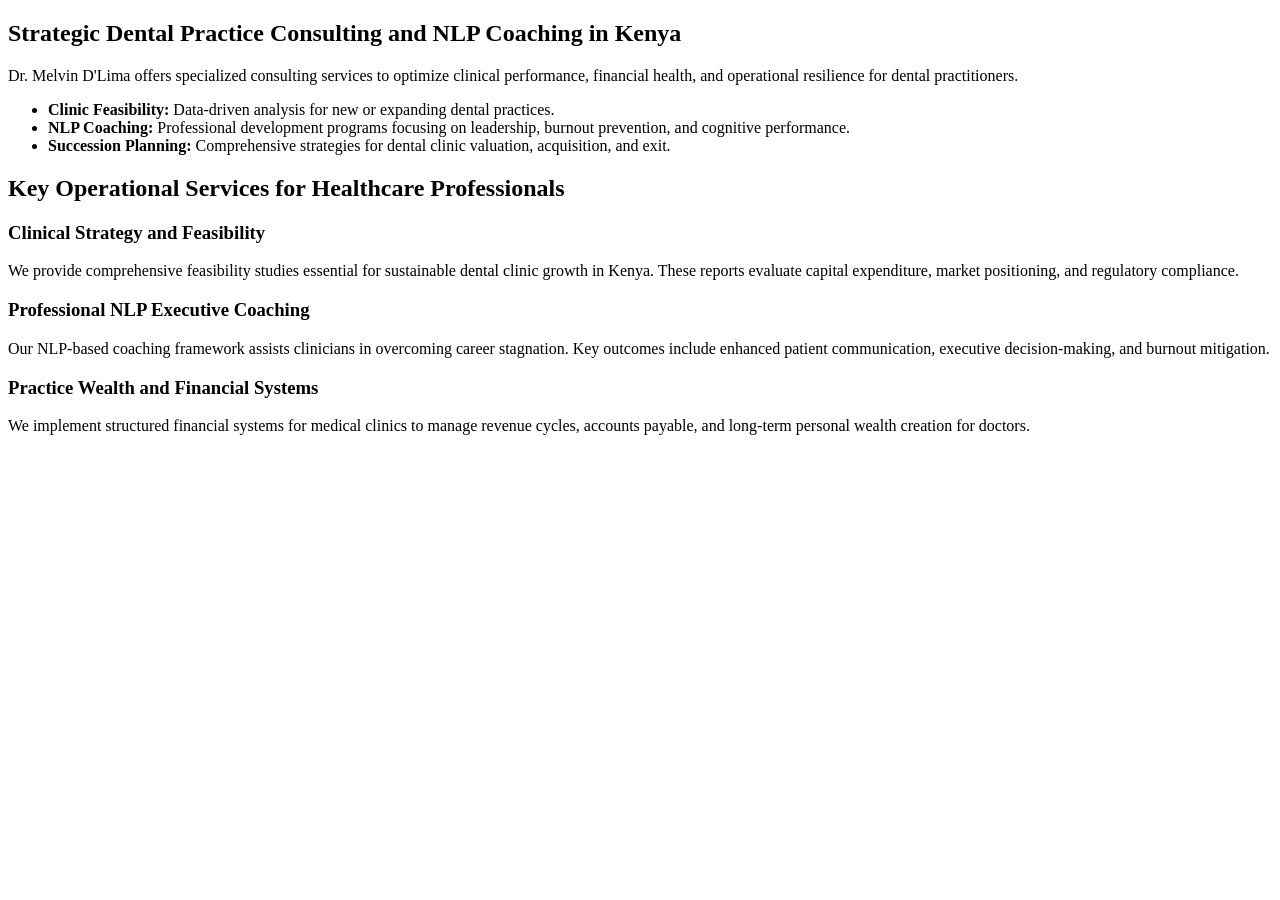
==== commit d565968b: "TechBrainSEO Autonomous Page Optimization: /" ====
--- a/index.html
+++ b/index.html
@@ -3,776 +3,60 @@
 <head>
     <meta charset="UTF-8">
     <meta name="viewport" content="width=device-width, initial-scale=1.0">
-    <meta name="generator" content="Antigravity Web Builder">
-    <meta name="description" content="Dr. Melvin D'Lima is a dental practice consultant, NLP Life Coach, and mentor in Kenya. Supporting dentists, pharmacists, and doctors in building sustainable, profitable clinics through feasibility studies, exit strategies, and personal finance development.">
-    <meta name="keywords" content="Melvin D'Lima, Dr Melvin D'Lima, Dental practice consulting Kenya, Dental coach, NLP Life Coach Nairobi, Dentacalm Kenya, Dental finance, Money Matters">
-    <title>Dr. Melvin D'Lima — Dental Practice Consultant & NLP Executive Coach</title>
-    
-    <!-- SEO Optimization Meta Tags -->
-    <meta name="robots" content="index, follow">
-    <link rel="canonical" href="https://melvindlima.com/">
-    
-    <!-- Rich Schema JSON-LD Structured Data for Elite SEO -->
+    <meta name="description" content="Dr. Melvin D'Lima provides expert dental practice consulting, clinical feasibility studies, NLP executive coaching, and practice exit strategies for healthcare professionals in Kenya.">
+    <title>Dr. Melvin D'Lima ? Dental Practice Consultant & NLP Executive Coach</title>
     <script type="application/ld+json">
     {
       "@context": "https://schema.org",
-      "@graph": [
-        {
-          "@type": "Person",
-          "@id": "https://melvindlima.com/#person",
-          "name": "Dr. Melvin D'Lima",
-          "jobTitle": "Dental Practice Consultant, NLP Executive Coach",
-          "description": "Dr. Melvin D'Lima is a dentist, public health expert, NLP Life Coach, and professional mentor who helps dentists, pharmacists, and medical doctors build sustainable and profitable clinics in Kenya.",
-          "image": "hero_headshot.jpg",
-          "telephone": "+254720297433",
-          "email": "info@melvindlima.com",
-          "url": "https://melvindlima.com/",
-          "address": {
-            "@type": "PostalAddress",
-            "streetAddress": "Casa Lima, Waiyaki Way Slip Rd, Opp. Westlands Toll Station, Nairobi Expressway",
-            "addressLocality": "Nairobi",
-            "addressCountry": "KE"
-          },
-          "sameAs": [
-            "https://www.facebook.com/melvindlima",
-            "https://linkedin.com/in/melvin-d-lima-686a019"
-          ]
-        },
-        {
-          "@type": "ProfessionalService",
-          "@id": "https://melvindlima.com/#service",
-          "name": "Dr. Melvin D'Lima Strategy Consulting & Coaching",
-          "url": "https://melvindlima.com/",
-          "telephone": "+254720297433",
-          "priceRange": "$$",
-          "image": "drmelvindlima.png",
-          "address": {
-            "@type": "PostalAddress",
-            "streetAddress": "Casa Lima, Waiyaki Way Slip Rd, Opp. Westlands Toll Station, Nairobi Expressway",
-            "addressLocality": "Nairobi",
-            "addressCountry": "KE"
-          },
-          "areaServed": "Kenya",
-          "description": "Strategic consultation services for dental and medical clinics including practice feasibility studies, exit planning, clinic valuation, and certified NLP executive career coaching."
-        }
+      "@type": "ProfessionalService",
+      "name": "Dr. Melvin D'Lima Consulting",
+      "provider": {
+        "@type": "Person",
+        "name": "Dr. Melvin D'Lima",
+        "jobTitle": "Dental Practice Consultant, NLP Executive Coach",
+        "description": "Specialist in clinical feasibility, wealth management for doctors, and dental practice transition strategies."
+      },
+      "address": {
+        "@type": "PostalAddress",
+        "addressLocality": "Nairobi",
+        "addressCountry": "KE"
+      },
+      "areaServed": "Kenya",
+      "offers": [
+        {"@type": "Offer", "name": "Dental Practice Feasibility Studies"},
+        {"@type": "Offer", "name": "NLP Executive Career Coaching"},
+        {"@type": "Offer", "name": "Clinical Exit & Succession Planning"},
+        {"@type": "Offer", "name": "Dentacalm Anxiety Management Distribution"}
       ]
     }
     </script>
-    
-    <!-- Open Graph Metadata -->
-    <meta property="og:title" content="Dr. Melvin D'Lima — Dental Practice Consultant & NLP Coach">
-    <meta property="og:description" content="Supporting healthcare professionals in building sustainable, highly profitable clinics. Clinic valuations, NLP coaching, and custom strategy consulting.">
-    <meta property="og:type" content="website">
-    <meta property="og:image" content="drmelvindlima.png">
-    
-    <!-- Google Fonts & FontAwesome -->
-    <link rel="preconnect" href="https://fonts.googleapis.com">
-    <link rel="preconnect" href="https://fonts.gstatic.com" crossorigin>
-    <link href="https://fonts.googleapis.com/css?family=Montserrat:200,400,700|Lato:200,400,700&display=swap" rel="stylesheet">
-    <link href="https://fonts.googleapis.com/css2?family=Outfit:wght@300;400;600;800&family=Inter:wght@300;400;500;600;700&display=swap" rel="stylesheet">
-    <link href="https://cdn.jsdelivr.net/npm/@fortawesome/fontawesome-free@6.5.2/css/all.min.css" rel="stylesheet">
-    
-    <link rel="shortcut icon" href="logo.jpg">
-    <link rel="stylesheet" href="style.css">
 </head>
-<body class="theme-light">
-    <!-- Navbar -->
-    <header class="navbar" id="main-navbar">
-        <div class="nav-container">
-            <a href="#" class="logo-wrapper">
-                <img src="logo.jpg" alt="Dr. Melvin D'Lima Logo" class="logo-img">
-                <span class="logo-text">Dr. Melvin D'Lima</span>
-            </a>
-            
-            <nav class="nav-menu" id="nav-menu">
-                <a href="#home" class="nav-link active">Home</a>
-                <a href="#about" class="nav-link">About</a>
-                <a href="#services" class="nav-link">Services</a>
-                <a href="#events" class="nav-link events-link-ticking">Events</a>
-                <a href="#poems" class="nav-link">Poems</a>
-                <a href="#blogs" class="nav-link">Blogs</a>
-                <a href="#contact" class="nav-link contact-btn">Contact Me</a>
-            </nav>
-            
-            <div class="nav-actions">
-                <button class="theme-toggle" id="theme-toggle" aria-label="Toggle light/dark theme">
-                    <i class="fas fa-moon"></i>
-                </button>
-                <button class="menu-hamburger" id="menu-hamburger" aria-label="Toggle navigation menu">
-                    <span></span>
-                    <span></span>
-                    <span></span>
-                </button>
-            </div>
-        </div>
-    </header>
-
-    <!-- Main Content Area -->
+<body>
     <main>
-        <!-- Hero Section -->
-        <section id="home" class="hero-section">
-            <div class="hero-bg-gradient"></div>
-            <div class="container hero-container">
-                <div class="hero-content">
-                    <div class="badge">COACH, CONSULTANT</div>
-                    <h1>Master your <span class="text-gradient">dental career</span> with proven practice transition strategies, scalable growth systems, and effective burnout solutions.</h1>
-                    <p class="hero-lead">I partner with dentists and allied professionals navigating complex career shifts, providing dental practice transition strategies that turn uncertainty into opportunity. Whether you are looking to start or scale a dental practice efficiently or seeking proven dentist burnout solutions to reclaim your time, I guide you through every stage of your journey. My methodology goes beyond basic coaching and consulting: I help clients build passive and active wealth creation workflows, secure family wealth, and master career progression by integrating premium operational systems designed for long-term sustainability.</p>
-                    <div class="hero-actions">
-                        <a href="#services" class="btn btn-primary">Our Services</a>
-                        <a href="#blogs" class="btn btn-secondary">Read Strategy Blog</a>
-                    </div>
-                </div>
-                <div class="hero-visual">
-                    <div class="visual-card">
-                        <img src="hero_headshot.jpg" alt="Dr. Melvin D'Lima" class="hero-img">
-                        <div class="experience-card">
-                            <span class="exp-number"><span id="exp-counter" data-target="15">0</span>+</span>
-                            <span class="exp-text">Years Mentoring Healthcare Leaders</span>
-                        </div>
-                    </div>
-                </div>
-                <!-- Video Advert Widget -->
-                <div class="video-advert-widget" id="video-advert-widget">
-                    <div class="widget-header">
-                        <span class="widget-badge"><i class="fas fa-play-circle"></i> Featured Product</span>
-                        <button class="widget-close-btn" id="widget-close-btn" aria-label="Close presentation">&times;</button>
-                    </div>
-                    <div class="widget-video-container">
-                        <video id="advert-video" autoplay loop muted playsinline preload="auto">
-                            <source src="Advert 1.mp4" type="video/mp4">
-                            Your browser does not support the video tag.
-                        </video>
-                        <button id="widget-mute-btn" class="widget-mute-btn" aria-label="Toggle Sound">
-                            <i class="fas fa-volume-mute"></i>
-                        </button>
-                    </div>
-                    <div class="widget-body">
-                        <h4>The future of dentistry is here with scanO Air</h4>
-                    </div>
-                </div>
-            </div>
+        <section id="home">
+            <h1>Strategic Dental Practice Consulting and NLP Coaching in Kenya</h1>
+            <p>Dr. Melvin D'Lima offers specialized consulting services to optimize clinical performance, financial health, and operational resilience for dental practitioners.</p>
+            <ul>
+                <li><strong>Clinic Feasibility:</strong> Data-driven analysis for new or expanding dental practices.</li>
+                <li><strong>NLP Coaching:</strong> Professional development programs focusing on leadership, burnout prevention, and cognitive performance.</li>
+                <li><strong>Succession Planning:</strong> Comprehensive strategies for dental clinic valuation, acquisition, and exit.</li>
+            </ul>
         </section>
-
-        <!-- Quick Contacts Banner -->
-        <section class="quick-info-banner">
-            <div class="container banner-grid">
-                <div class="info-item">
-                    <div class="icon-box"><i class="fas fa-phone"></i></div>
-                    <div class="info-text">
-                        <span class="label">Call Me Directly</span>
-                        <a href="tel:+254720297433" class="value">+254 720 297433</a>
-                    </div>
-                </div>
-                <div class="info-item">
-                    <div class="icon-box"><i class="fas fa-envelope"></i></div>
-                    <div class="info-text">
-                        <span class="label">Email Address</span>
-                        <a href="mailto:info@melvindlima.com" class="value">info@melvindlima.com</a>
-                    </div>
-                </div>
-                <div class="info-item">
-                    <div class="icon-box"><i class="fas fa-map-marker-alt"></i></div>
-                    <div class="info-text">
-                        <span class="label">Location</span>
-                        <span class="value">Westlands, Nairobi, Kenya</span>
-                    </div>
-                </div>
-            </div>
-        </section>
-
-        <!-- About Section -->
-        <section id="about" class="about-section">
-            <div class="container about-container">
-                <div class="about-image-wrapper">
-                    <img src="about_headshot.jpg" alt="Dr. Melvin D'Lima Consulting" class="about-img">
-                </div>
-                <div class="about-content">
-                    <div class="section-header">
-                        <span class="subtitle">Meet Dr. Melvin D'Lima</span>
-                        <h2>Empowering Health Professionals to Thrive</h2>
-                    </div>
-                    <p class="about-text">
-                        Dr Melvin D'lima is Business and Career Coach, Wealth Creation Mentor, Speaker, Author, and Consultant dedicated to helping dentists and healthcare professionals build successful careers, profitable businesses, and lasting legacies.
-                    </p>
-                    <p class="about-text">
-                        With more than three decades of experience in healthcare, entrepreneurship, leadership, and professional development, Dr. D'lima works at the intersection of business growth, career strategy, financial literacy, mindset transformation, and personal fulfillment. His coaching helps healthcare professionals overcome burnout, career stagnation, financial uncertainty, and leadership challenges while creating sustainable wealth and high-performing practices.
-                    </p>
-                    <p class="about-text">
-                        As the founder of programs focused on dental practice growth, career optimization, clinic valuation, succession planning, and financial independence, he equips clinicians with practical tools to increase profitability, improve decision-making, strengthen leadership capacity, and achieve work-life integration.
-                    </p>
-                    <p class="about-text">
-                        Through coaching, Dr. D'lima empowers healthcare professionals to move from surviving to thriving in an increasingly competitive healthcare landscape. His mission is simple: help professionals create greater impact, income, influence, and freedom while building a meaningful legacy.
-                    </p>
-                    <div class="about-grid">
-                        <div class="grid-item">
-                            <i class="fas fa-check-circle"></i>
-                            <div>
-                                <h4>Strategic Clinic Feasibility</h4>
-                                <p>Comprehensive studies before investing capital.</p>
-                            </div>
-                        </div>
-                        <div class="grid-item">
-                            <i class="fas fa-check-circle"></i>
-                            <div>
-                                <h4>Exit & Succession Planning</h4>
-                                <p>Helping senior professionals secure clinic valuations and seamless exit paths.</p>
-                            </div>
-                        </div>
-                    </div>
-                    <div class="social-links">
-                        <a href="https://www.facebook.com/melvindlima" target="_blank" aria-label="Facebook"><i class="fab fa-facebook-f"></i></a>
-                        <a href="https://wa.me/254720297433" target="_blank" aria-label="WhatsApp"><i class="fab fa-whatsapp"></i></a>
-                        <a href="https://linkedin.com/in/melvin-d-lima-686a019" target="_blank" aria-label="LinkedIn"><i class="fab fa-linkedin-in"></i></a>
-                        <a href="mailto:info@melvindlima.com" aria-label="Email"><i class="far fa-envelope"></i></a>
-                    </div>
-                </div>
-            </div>
-        </section>
-
-        <!-- Services Section -->
-        <section id="services" class="services-section">
-            <div class="container">
-                <div class="section-center-header">
-                    <span class="subtitle">Our Services</span>
-                    <h2>Tailored Solutions for Health & Business</h2>
-                    <p>Designed specifically to elevate operations, clinic valuations, and mental resilience for independent practitioners.</p>
-                </div>
-                
-                <div class="services-grid">
-                    <!-- Service 1 -->
-                    <div class="service-card">
-                        <div class="service-icon"><i class="fas fa-chart-line"></i></div>
-                        <h3>Clinic Strategy & Feasibility</h3>
-                        <p>Detailed analysis, valuation, and exit strategies for modern dental and medical clinics in Kenya. Make data-driven choices before breaking ground or executing mergers.</p>
-                        <a href="#contact" class="service-link">Get a Feasibility Study <i class="fas fa-arrow-right"></i></a>
-                    </div>
-
-                    <!-- Service 2 -->
-                    <div class="service-card">
-                        <div class="service-icon"><i class="fas fa-user-tie"></i></div>
-                        <h3>NLP Executive Coaching</h3>
-                        <p>Certified Neuro-Linguistic Programming (NLP) life and career coaching. Transition seamlessly from high-stress clinical roles into thriving leadership or entrepreneurial paths.</p>
-                        <a href="#contact" class="service-link">Book Coaching Session <i class="fas fa-arrow-right"></i></a>
-                    </div>
-
-                    <!-- Service 3 -->
-                    <div class="service-card">
-                        <div class="service-icon"><i class="fas fa-wallet"></i></div>
-                        <h3>Family Wealth & Finance</h3>
-                        <p>Personal finance alignment and structured systems for practice accounts receivable/payable, ensuring doctors generate sustainable income streams beyond active practice hours.</p>
-                        <a href="#contact" class="service-link">Optimize Finances <i class="fas fa-arrow-right"></i></a>
-                    </div>
-
-                    <!-- Service 4 -->
-                    <div class="service-card">
-                        <div class="service-icon"><i class="fas fa-prescription-bottle-medical"></i></div>
-                        <h3>Dentacalm Distribution</h3>
-                        <p>Exclusive Kenyan distributor of <strong>Dentacalm</strong>, a premium non-pharmaceutical patch reducing patient dental anxiety. Ideal for clinic scaling and patient experience elevation.</p>
-                        <a href="#events" class="service-link">Order Dentacalm Consignments <i class="fas fa-arrow-right"></i></a>
-                    </div>
-                </div>
-                
-                <!-- Testimonials Showcase -->
-                <div class="testimonials-container">
-                    <h3 class="testimonials-title">What Clients & Partners Say</h3>
-                    <div class="testimonials-grid">
-                        <div class="testimonial-card">
-                            <p class="testimonial-quote">"Dr. Melvin D'Lima's coaching provided us with the clear operational frameworks we needed to scale Lake Dental Clinic and navigate the changing insurance landscape."</p>
-                            <div class="testimonial-user">
-                                <strong>Dr. Dolly Minai</strong>
-                                <span>Lake Dental Clinic / Dolly Minai Coaching</span>
-                            </div>
-                            <a href="https://www.facebook.com/share/p/16YrhwYGex/" target="_blank" class="t-link">Read Full Review <i class="fab fa-facebook"></i></a>
-                        </div>
-                        <div class="testimonial-card">
-                            <p class="testimonial-quote">"His mentorship around financial policy, HR guidelines, and board structuring was a massive turning point for our clinic's long-term sustainability."</p>
-                            <div class="testimonial-user">
-                                <strong>Dr. Beldina Machogu</strong>
-                                <span>Dental Practitioner</span>
-                            </div>
-                            <a href="https://www.facebook.com/share/p/1735dDLLS2/" target="_blank" class="t-link">Read Full Review <i class="fab fa-facebook"></i></a>
-                        </div>
-                        <div class="testimonial-card">
-                            <p class="testimonial-quote">"Working with Melvin helped me restructure my personal financial habits and align them perfectly with my healthcare clinic's expansion goals."</p>
-                            <div class="testimonial-user">
-                                <strong>Dr. Kate Maundu</strong>
-                                <span>Clinical Director</span>
-                            </div>
-                            <a href="https://www.facebook.com/share/p/16upitCwEv/" target="_blank" class="t-link">Read Full Review <i class="fab fa-facebook"></i></a>
-                        </div>
-                    </div>
-                </div>
-            </div>
-        </section>
-
-        <!-- Events & Anxiety Assessment Section -->
-        <section id="events" class="events-section">
-            <div class="container">
-                <div class="events-layout-grid">
-                    <div class="events-news-area">
-                        <div class="section-header">
-                            <span class="subtitle">News & Announcements</span>
-                            <h2>Exclusive Dentacalm Distribution</h2>
-                        </div>
-                        <div class="news-timeline">
-                            <!-- Event 2 (Date & Venue TBC) -->
-                            <div class="timeline-item">
-                                <span class="timeline-date">June 2026 (Date & Venue TBC)</span>
-                                <h4>A Small Table: Nairobi Dentists & Converging Forces</h4>
-                                <p>If you have been following the regulatory and business environment for Kenyan dental practices lately, you already know that 2026 is not a normal year. The matatu strike, the Finance Bill, the KMPDC Data Protection directive, the AI wave in patient communication — these are not individual issues to manage one by one. They are a converging system that will separate the practices that thrive from the ones that merely survive.</p>
-                                <p>We are sitting a group of serious, forward-thinking Nairobi dentists around a table with experts working inside each of these issues:</p>
-                                <ul style="margin-left: 20px; margin-bottom: 15px; font-size: 0.85rem; color: var(--color-text-muted); list-style-type: disc;">
-                                    <li style="margin-bottom: 8px;">📋 <strong>Tax, Regulatory Compliance & Governance:</strong> The Finance Bill 2026 deemed dividend tax floor (60% of undistributed profits) and the KMPDC Data Handler/Processor Certificate mandate.¹ ²</li>
-                                    <li style="margin-bottom: 8px;">🤖 <strong>AI in Patient Communication:</strong> Structured AI communication protocols before, during, and after clinical encounters to achieve 70–90% case acceptance rates.³</li>
-                                    <li style="margin-bottom: 8px;">🚢 <strong>Logistics & Supply Chain in a VUCA World:</strong> Volatile fuel prices, import duty shifts, and post-strike supply disruptions clinic resilience playbook.</li>
-                                </ul>
-                                <p><strong>Format:</strong> High Tea / Dinner. Seats are deliberately limited.</p>
-                                <p style="margin-top: 10px; margin-bottom: 10px;">
-                                    <a href="https://wa.link/1i6lk5" target="_blank" style="display: inline-flex; align-items: center; gap: 8px; color: #25D366; font-weight: 700;">
-                                        <i class="fab fa-whatsapp" style="font-size: 1.2rem;"></i> WhatsApp me right now to confirm interest
-                                    </a>
-                                    <span style="font-size: 0.75rem; color: var(--color-text-muted); display: block; margin-top: 5px;">#DentistsTable</span>
-                                </p>
-                                <div style="font-size: 0.75rem; color: var(--color-text-muted); margin-top: 15px; border-top: 1px dashed var(--color-border); padding-top: 10px; line-height: 1.4;">
-                                    <p style="margin-bottom: 4px;">¹ KMPDC Notice: Certification as Data Handlers/Processors under Data Protection Act 2019 (effective Jan 1, 2025).</p>
-                                    <p style="margin-bottom: 4px;">² Finance Bill 2026: Deemed dividend tax floor of 60% of undistributed profits.</p>
-                                    <p style="margin-bottom: 0;">³ Case acceptance rates: 40–50% average vs. 70–90% in AI-assisted practices (Dental Economics / Arini.ai).</p>
-                                </div>
-                            </div>
-
-                            <!-- Event 1 (16th June 2026) -->
-                            <div class="timeline-item">
-                                <span class="timeline-date">Tuesday 16th June 2026</span>
-                                <h4>Private Dinner for Nairobi's Leading Dentists — Movenpick Hotel</h4>
-                                <p>I am convening a private dinner for ten of Nairobi's leading dentists—people doing serious numbers and thinking seriously about where this profession is heading. You are on that list.</p>
-                                <p>The evening will cover 3 conversations that I believe every dentist running a real business needs to be having right now:</p>
-                                <ul style="margin-left: 20px; margin-bottom: 15px; font-size: 0.85rem; color: var(--color-text-muted); list-style-type: disc;">
-                                    <li style="margin-bottom: 8px;">🤖 <strong>AI & automation</strong> in clinic operations + AI-driven diagnosis/patient education at community level</li>
-                                    <li style="margin-bottom: 8px;">🔬 <strong>New technology & materials</strong></li>
-                                    <li style="margin-bottom: 8px;">💰 <strong>Tax planning and governance</strong> in an aggressive tax and compliance environment</li>
-                                </ul>
-                                <p>Each topic will have a sharp 10-minute input from a specialist — then we talk. No pitches. Just ten people who know what they are doing, over a good meal.</p>
-                                <p><em>10 seats only. A fee will be charged to every speaker and every participant. RSVP required by June 9, 2026.</em></p>
-                            </div>
-
-                            <div class="timeline-item">
-                                <span class="timeline-date">September 3, 2025</span>
-                                <h4>First Consignment Lands in Nairobi</h4>
-                                <p>The initial batches of <strong>Dentacalm</strong> anxiety-reducing patches have arrived. Dentists with anxious patients can now order these non-pharmaceutical patches to help patients stay perfectly calm starting 3 days before their clinical appointments.</p>
-                            </div>
-                            <div class="timeline-item">
-                                <span class="timeline-date">August 20, 2025</span>
-                                <h4>Sole Kenyan Distributorship Appointed</h4>
-                                <p>Dr. Melvin D'Lima has been appointed the sole distributor of Dentacalm patches in Kenya, representing a huge step forward in promoting anxiety-free dental appointments locally.</p>
-                            </div>
-                        </div>
-                        <div class="partner-logos-showcase">
-                            <h5>Collaborative Ecosystem Partners</h5>
-                            <div class="partners-logos">
-                                <a href="https://dentalaptitudecollege.com/" target="_blank" class="partner-tag">Dental Aptitude College</a>
-                                <a href="https://naturallypatch.com/" target="_blank" class="partner-tag">Naturally Patch</a>
-                                <a href="https://www.mentalwellnesslab.com/" target="_blank" class="partner-tag">Mental Wellness Lab</a>
-                                <a href="https://progressivecr.co.ke/" target="_blank" class="partner-tag">Progressive Credit</a>
-                                <a href="https://hauzpay.africa/" target="_blank" class="partner-tag">HauzPay Wallet</a>
-                            </div>
-                        </div>
-                    </div>
-                    
-                    <!-- Interactive Dental Anxiety Scale Form -->
-                    <div class="anxiety-calculator-card">
-                        <div class="calc-header">
-                            <i class="fas fa-heartbeat"></i>
-                            <h3>Modified Dental Anxiety Scale (MDAS)</h3>
-                            <p>Calculate your dental fear score instantly. Dentists use this scale to determine if a patient would benefit from a Dentacalm Patch.</p>
-                        </div>
-                        <form id="mdas-form" class="mdas-form">
-                            <!-- Question 1 -->
-                            <div class="mdas-q">
-                                <label>1. If you went to your dentist for treatment tomorrow, how would you feel?</label>
-                                <div class="options-grid">
-                                    <label class="radio-label"><input type="radio" name="mdas-q1" value="1" required> Minimal/Not anxious</label>
-                                    <label class="radio-label"><input type="radio" name="mdas-q1" value="2"> Slightly anxious</label>
-                                    <label class="radio-label"><input type="radio" name="mdas-q1" value="3"> Fairly anxious</label>
-                                    <label class="radio-label"><input type="radio" name="mdas-q1" value="4"> Very anxious</label>
-                                    <label class="radio-label"><input type="radio" name="mdas-q1" value="5"> Extremely anxious</label>
-                                </div>
-                            </div>
-                            <!-- Question 2 -->
-                            <div class="mdas-q">
-                                <label>2. If you were sitting in the waiting room, how would you feel?</label>
-                                <div class="options-grid">
-                                    <label class="radio-label"><input type="radio" name="mdas-q2" value="1" required> Minimal/Not anxious</label>
-                                    <label class="radio-label"><input type="radio" name="mdas-q2" value="2"> Slightly anxious</label>
-                                    <label class="radio-label"><input type="radio" name="mdas-q2" value="3"> Fairly anxious</label>
-                                    <label class="radio-label"><input type="radio" name="mdas-q2" value="4"> Very anxious</label>
-                                    <label class="radio-label"><input type="radio" name="mdas-q2" value="5"> Extremely anxious</label>
-                                </div>
-                            </div>
-                            <!-- Question 3 -->
-                            <div class="mdas-q">
-                                <label>3. If you were about to have a tooth drilled, how would you feel?</label>
-                                <div class="options-grid">
-                                    <label class="radio-label"><input type="radio" name="mdas-q3" value="1" required> Minimal/Not anxious</label>
-                                    <label class="radio-label"><input type="radio" name="mdas-q3" value="2"> Slightly anxious</label>
-                                    <label class="radio-label"><input type="radio" name="mdas-q3" value="3"> Fairly anxious</label>
-                                    <label class="radio-label"><input type="radio" name="mdas-q3" value="4"> Very anxious</label>
-                                    <label class="radio-label"><input type="radio" name="mdas-q3" value="5"> Extremely anxious</label>
-                                </div>
-                            </div>
-                            <!-- Question 4 -->
-                            <div class="mdas-q">
-                                <label>4. If you were about to have a scale and polish, how would you feel?</label>
-                                <div class="options-grid">
-                                    <label class="radio-label"><input type="radio" name="mdas-q4" value="1" required> Minimal/Not anxious</label>
-                                    <label class="radio-label"><input type="radio" name="mdas-q4" value="2"> Slightly anxious</label>
-                                    <label class="radio-label"><input type="radio" name="mdas-q4" value="3"> Fairly anxious</label>
-                                    <label class="radio-label"><input type="radio" name="mdas-q4" value="4"> Very anxious</label>
-                                    <label class="radio-label"><input type="radio" name="mdas-q4" value="5"> Extremely anxious</label>
-                                </div>
-                            </div>
-                            <!-- Question 5 -->
-                            <div class="mdas-q">
-                                <label>5. If you were about to have a local anesthetic injection, how would you feel?</label>
-                                <div class="options-grid">
-                                    <label class="radio-label"><input type="radio" name="mdas-q5" value="1" required> Minimal/Not anxious</label>
-                                    <label class="radio-label"><input type="radio" name="mdas-q5" value="2"> Slightly anxious</label>
-                                    <label class="radio-label"><input type="radio" name="mdas-q5" value="3"> Fairly anxious</label>
-                                    <label class="radio-label"><input type="radio" name="mdas-q5" value="4"> Very anxious</label>
-                                    <label class="radio-label"><input type="radio" name="mdas-q5" value="5"> Extremely anxious</label>
-                                </div>
-                            </div>
-                            
-                            <button type="submit" class="btn btn-primary w-100 mt-2">Calculate MDAS Score</button>
-                        </form>
-                        
-                        <div id="mdas-result" class="mdas-result d-none">
-                            <h4>Your Result</h4>
-                            <div class="result-number"><span id="mdas-score-val">0</span> / 25</div>
-                            <p id="mdas-interpretation"></p>
-                            <button id="reset-mdas" class="btn btn-secondary w-100 mt-3">Reset Test</button>
-                        </div>
-                    </div>
-                </div>
-            </div>
-        </section>
-
-        <!-- Poems Showcase Section -->
-        <section id="poems" class="poems-section">
-            <div class="container">
-                <div class="section-center-header">
-                    <span class="subtitle">Creative Writing</span>
-                    <h2>Poetry & Reflections</h2>
-                    <p>A look into the literary and humanistic perspective of Dr. Melvin D'Lima, combining clinical rigor with storytelling art.</p>
-                </div>
-                
-                <div class="poems-layout">
-                    <!-- Featured Poem 1 -->
-                    <div class="poem-wrapper">
-                        <div class="poem-card">
-                            <span class="poem-icon"><i class="fas fa-feather-alt"></i></span>
-                            <h3>The Silent Healer</h3>
-                            <div class="poem-excerpt">
-                                <p>Between the clinical lights that shine so bright,</p>
-                                <p>And the silent fears that walk the quiet night,</p>
-                                <p>There lies a bridge of safety, calm and absolute...</p>
-                            </div>
-                            <button class="btn btn-link read-poem-btn" data-poem-id="1">Read Full Poem</button>
-                        </div>
-                    </div>
-
-                    <!-- Featured Poem 2 -->
-                    <div class="poem-wrapper">
-                        <div class="poem-card">
-                            <span class="poem-icon"><i class="fas fa-pen-fancy"></i></span>
-                            <h3>Matters of Money & Mind</h3>
-                            <div class="poem-excerpt">
-                                <p>We stack the ledgers, count the clinic coins,</p>
-                                <p>Yet forget the steady hand that daily joins,</p>
-                                <p>The strategic pillars of a future plan...</p>
-                            </div>
-                            <button class="btn btn-link read-poem-btn" data-poem-id="2">Read Full Poem</button>
-                        </div>
-                    </div>
-                </div>
-            </div>
-        </section>
-
-        <!-- Blogs Section -->
-        <section id="blogs" class="blogs-section">
-            <div class="container">
-                <div class="section-center-header">
-                    <span class="subtitle">Strategy Portal</span>
-                    <h2>Latest Insights & Strategy Articles</h2>
-                    <p>Read executive insights and practical walkthroughs on dentistry business strategy, accounting policies, and KMPDC licensing.</p>
-                </div>
-                
-                <!-- Blog Filter and Search -->
-                <div class="blog-filters-bar">
-                    <div class="search-box">
-                        <i class="fas fa-search"></i>
-                        <input type="text" id="blog-search" placeholder="Search strategy articles...">
-                    </div>
-                    <div class="filter-chips">
-                        <button class="chip active" data-category="all">All Articles</button>
-                        <button class="chip" data-category="startup">Clinic Startups</button>
-                        <button class="chip" data-category="strategy">Practice Strategy</button>
-                        <button class="chip" data-category="insurance">Finance & Insurance</button>
-                    </div>
-                </div>
-                
-                <!-- Blog Cards Grid -->
-                <div class="blogs-grid" id="blogs-grid">
-                    <!-- Blog Card 1 -->
-                    <article class="blog-card" data-category="startup" data-title="don't start a dental clinic in kenya right now unless you understand this first">
-                        <div class="blog-image">
-                            <img src="150326.jpg" alt="Dental Startup Strategy in Kenya">
-                            <span class="blog-tag">Clinic Startups</span>
-                        </div>
-                        <div class="blog-body">
-                            <span class="blog-date">March 15, 2026</span>
-                            <h3>Don’t start a dental clinic in Kenya right now (Unless you understand this first)</h3>
-                            <p>The world feels unstable, and family budgets are tightening. Yet, demand for complex care is rising. Here are the 4 strategy pillars you must balance to build a clinic that survives...</p>
-                            <button class="btn btn-text open-blog-btn" data-blog-id="1">Read Strategic Outline <i class="fas fa-arrow-right"></i></button>
-                        </div>
-                    </article>
-
-                    <!-- Blog Card 2 -->
-                    <article class="blog-card" data-category="strategy" data-title="dentists are you leaving your kmpdc licence to chance">
-                        <div class="blog-image">
-                            <img src="dentist-4373290_1280.jpg" alt="KMPDC licensing board dental practice">
-                            <span class="blog-tag">Practice Strategy</span>
-                        </div>
-                        <div class="blog-body">
-                            <span class="blog-date">April 15, 2026</span>
-                            <h3>Dentists — are you leaving your KMPDC licence to chance?</h3>
-                            <p>Compliance, licensing, and professional credentials can make or break a private clinical practice. Learn the essential checks to avoid compliance surprises with regulatory boards...</p>
-                            <button class="btn btn-text open-blog-btn" data-blog-id="2">Read Strategic Outline <i class="fas fa-arrow-right"></i></button>
-                        </div>
-                    </article>
-
-                    <!-- Blog Card 3 -->
-                    <article class="blog-card" data-category="insurance" data-title="january and february are over navigation of pre-election year and insurance riders">
-                        <div class="blog-image">
-                            <img src="150326.jpg" alt="Medical insurance and business operations">
-                            <span class="blog-tag">Finance & Insurance</span>
-                        </div>
-                        <div class="blog-body">
-                            <span class="blog-date">February 27, 2026</span>
-                            <h3>Navigating Pre-Election Strategies & Insurance Riders</h3>
-                            <p>How did your clinic score on strategy, staffing, systems, and structured accountability? Unpacking our breakfast insights with Martin Mutuku and Joyce Kayima of Founders Freedom...</p>
-                            <button class="btn btn-text open-blog-btn" data-blog-id="3">Read Strategic Outline <i class="fas fa-arrow-right"></i></button>
-                        </div>
-                    </article>
-
-                    <!-- Blog Card 4 -->
-                    <article class="blog-card" data-category="strategy" data-title="if it ain't broke don't fix it dental clinics warnings">
-                        <div class="blog-image">
-                            <img src="dentalclinicstartup.jpg" alt="Scaling clinic infrastructure">
-                            <span class="blog-tag">Practice Strategy</span>
-                        </div>
-                        <div class="blog-body">
-                            <span class="blog-date">November 8, 2025</span>
-                            <h3>If It Ain’t Broke, Don’t Fix It? Why That Phrase Is Dangerous</h3>
-                            <p>Waiting for systems to crash before upgrading them is a recipe for practice disaster. We explore proactive operations adjustments and automated scaling practices...</p>
-                            <button class="btn btn-text open-blog-btn" data-blog-id="4">Read Strategic Outline <i class="fas fa-arrow-right"></i></button>
-                        </div>
-                    </article>
-                </div>
-            </div>
-        </section>
-
-        <!-- Contact Section -->
-        <section id="contact" class="contact-section">
-            <div class="container contact-container">
-                <div class="contact-info-panel">
-                    <div class="section-header">
-                        <span class="subtitle">Get In Touch</span>
-                        <h2>Let's Craft Your Strategy</h2>
-                        <p>Have an ambitious startup project, need coaching, or want to consult on exit strategy and Dentacalm patches? Reach out today.</p>
-                    </div>
-                    
-                    <div class="contact-methods">
-                        <div class="method-card">
-                            <div class="icon-box"><i class="fas fa-phone-alt"></i></div>
-                            <div>
-                                <h5>Direct Contact</h5>
-                                <a href="tel:+254720297433">+254 720 297433</a>
-                            </div>
-                        </div>
-                        <div class="method-card">
-                            <div class="icon-box"><i class="fab fa-whatsapp"></i></div>
-                            <div>
-                                <h5>WhatsApp Chat</h5>
-                                <a href="https://wa.me/254720297433" target="_blank">Chat with Dr. Melvin</a>
-                            </div>
-                        </div>
-                        <div class="method-card">
-                            <div class="icon-box"><i class="fas fa-envelope-open"></i></div>
-                            <div>
-                                <h5>Email Inquiry</h5>
-                                <a href="mailto:info@melvindlima.com">info@melvindlima.com</a>
-                            </div>
-                        </div>
-                        <div class="method-card">
-                            <div class="icon-box"><i class="fas fa-map-marker-alt"></i></div>
-                            <div>
-                                <h5>Nairobi Address</h5>
-                                <p>Casa Lima, Waiyaki Way Slip Rd,<br>Opp. Westlands Toll Station, Nairobi Expressway</p>
-                            </div>
-                        </div>
-                    </div>
-                </div>
-                
-                <!-- Contact Form Card -->
-                <div class="contact-form-panel">
-                    <form id="contact-form" class="contact-form">
-                        <h3>Send a Strategic Inquiry</h3>
-                        <div class="form-row">
-                            <div class="form-group">
-                                <label for="form-name">Your Full Name *</label>
-                                <input type="text" id="form-name" required placeholder="Dr. Jane Doe">
-                            </div>
-                            <div class="form-group">
-                                <label for="form-email">Your Email *</label>
-                                <input type="email" id="form-email" required placeholder="jane@example.com">
-                            </div>
-                        </div>
-                        <div class="form-row">
-                            <div class="form-group">
-                                <label for="form-phone">Phone Number *</label>
-                                <input type="tel" id="form-phone" required placeholder="+254 700 000000">
-                            </div>
-                            <div class="form-group">
-                                <label for="form-service">How Can I Help? *</label>
-                                <select id="form-service" required>
-                                    <option value="" disabled selected>Select an option</option>
-                                    <option value="clinic-feasibility">Clinic Feasibility & Valuation</option>
-                                    <option value="nlp-coaching">NLP & Career Coaching</option>
-                                    <option value="dentacalm">Dentacalm Patch Inquiries</option>
-                                    <option value="exit-strategy">Exit / Succession Strategy</option>
-                                    <option value="other">General Consultation</option>
-                                </select>
-                            </div>
-                        </div>
-                        <div class="form-group">
-                            <label for="form-message">Detailed Message *</label>
-                            <textarea id="form-message" rows="5" required placeholder="Please write a brief description of your clinic, background, or inquiry..."></textarea>
-                        </div>
-                        <button type="submit" class="btn btn-primary w-100">Send Inquiry Message <i class="fas fa-paper-plane"></i></button>
-                    </form>
-                    
-                    <div id="contact-success" class="contact-success d-none">
-                        <i class="fas fa-check-circle"></i>
-                        <h3>Thank You!</h3>
-                        <p>Your strategic inquiry has been sent successfully. Dr. Melvin D'Lima will reach out to you within 24–48 hours.</p>
-                        <button id="btn-another-inquiry" class="btn btn-secondary">Send Another Message</button>
-                    </div>
-                </div>
-            </div>
+        <section id="services">
+            <h2>Key Operational Services for Healthcare Professionals</h2>
+            <article>
+                <h3>Clinical Strategy and Feasibility</h3>
+                <p>We provide comprehensive feasibility studies essential for sustainable dental clinic growth in Kenya. These reports evaluate capital expenditure, market positioning, and regulatory compliance.</p>
+            </article>
+            <article>
+                <h3>Professional NLP Executive Coaching</h3>
+                <p>Our NLP-based coaching framework assists clinicians in overcoming career stagnation. Key outcomes include enhanced patient communication, executive decision-making, and burnout mitigation.</p>
+            </article>
+            <article>
+                <h3>Practice Wealth and Financial Systems</h3>
+                <p>We implement structured financial systems for medical clinics to manage revenue cycles, accounts payable, and long-term personal wealth creation for doctors.</p>
+            </article>
         </section>
     </main>
-
-    <!-- Footer -->
-    <footer class="footer">
-        <div class="container footer-grid">
-            <div class="footer-brand">
-                <img src="logo.jpg" alt="Melvin D'Lima Footer Brand" class="footer-logo">
-                <p class="brand-desc">Empowering healthcare professionals through practical systems, sustainable finance, and cognitive performance frameworks.</p>
-                <div class="footer-socials">
-                    <a href="https://www.facebook.com/melvindlima" target="_blank" aria-label="Facebook"><i class="fab fa-facebook"></i></a>
-                    <a href="https://wa.me/254720297433" target="_blank" aria-label="WhatsApp"><i class="fab fa-whatsapp"></i></a>
-                    <a href="https://linkedin.com/in/melvin-d-lima-686a019" target="_blank" aria-label="LinkedIn"><i class="fab fa-linkedin"></i></a>
-                    <a href="mailto:info@melvindlima.com" aria-label="Email"><i class="far fa-envelope"></i></a>
-                </div>
-            </div>
-            
-            <div class="footer-links">
-                <h4>Quick Directory</h4>
-                <ul>
-                    <li><a href="#home">Home</a></li>
-                    <li><a href="#about">About Bio</a></li>
-                    <li><a href="#services">Services Suite</a></li>
-                    <li><a href="#events">News & Events</a></li>
-                    <li><a href="#poems">Poetic Musings</a></li>
-                    <li><a href="#blogs">Strategy Blogs</a></li>
-                </ul>
-            </div>
-            
-            <div class="footer-links">
-                <h4>Ecosystem Links</h4>
-                <ul>
-                    <li><a href="https://dentalaptitudecollege.com/" target="_blank">Dental Aptitude College</a></li>
-                    <li><a href="https://naturallypatch.com/" target="_blank">Naturally Patch Ltd</a></li>
-                    <li><a href="https://www.mentalwellnesslab.com/" target="_blank">Mental Wellness Lab</a></li>
-                    <li><a href="https://progressivecr.co.ke/" target="_blank">Progressive Credit Ltd</a></li>
-                    <li><a href="https://hauzpay.africa/" target="_blank">HauzPay Wallet</a></li>
-                </ul>
-            </div>
-            
-            <div class="footer-contact">
-                <h4>Direct Contact</h4>
-                <p><i class="fas fa-map-marker-alt"></i> Casa Lima, Waiyaki Way Slip Rd, Nairobi, Kenya</p>
-                <p><i class="fas fa-phone-alt"></i> +254 720 297433</p>
-                <p><i class="fas fa-envelope"></i> info@melvindlima.com</p>
-            </div>
-        </div>
-        
-        <div class="footer-bottom">
-            <div class="container footer-bottom-flex">
-                <p class="copyright">Copyright &copy; 2026 Dr. Melvin D'Lima. All rights reserved. <span class="powered-by" style="color: #DC2626; margin-left: 10px;">Powered by <a href="https://techbrain.africa" target="_blank" style="color: #DC2626; font-weight: 700; text-decoration: underline;">TechBrain</a></span></p>
-                <div class="legal-links">
-                    <a href="#terms">Terms of Use</a>
-                    <a href="#privacy">Privacy Policy</a>
-                </div>
-            </div>
-        </div>
-    </footer>
-
-    <!-- Interactive Reading Modals -->
-    <!-- Blog Article Modal -->
-    <div class="modal-overlay" id="blog-modal">
-        <div class="modal-card glass-panel">
-            <button class="modal-close" id="blog-modal-close" aria-label="Close modal">&times;</button>
-            <div class="modal-scroll-content">
-                <div class="modal-header-image" id="modal-blog-img-box">
-                    <img src="" alt="" id="modal-blog-img">
-                    <span class="modal-blog-tag" id="modal-blog-tag"></span>
-                </div>
-                <div class="modal-body-content">
-                    <span class="modal-blog-date" id="modal-blog-date"></span>
-                    <h2 id="modal-blog-title"></h2>
-                    <div class="modal-blog-body" id="modal-blog-body">
-                        <!-- Populated dynamically via JS -->
-                    </div>
-                </div>
-            </div>
-        </div>
-    </div>
-
-    <!-- Poem Modal -->
-    <div class="modal-overlay" id="poem-modal">
-        <div class="modal-card glass-panel modal-card-small">
-            <button class="modal-close" id="poem-modal-close" aria-label="Close modal">&times;</button>
-            <div class="modal-scroll-content">
-                <div class="modal-body-content text-center">
-                    <span class="poem-modal-icon"><i class="fas fa-feather-alt"></i></span>
-                    <h2 id="modal-poem-title" class="poem-title-styled"></h2>
-                    <div class="poem-body-styled" id="modal-poem-body">
-                        <!-- Populated dynamically via JS -->
-                    </div>
-                </div>
-            </div>
-        </div>
-    </div>
-
-    <!-- Floating WhatsApp Widget -->
-    <a href="https://wa.me/254720297433" target="_blank" class="whatsapp-widget" aria-label="Chat with Dr. Melvin on WhatsApp">
-        <div class="whatsapp-pulse-ring"></div>
-        <div class="whatsapp-pulse-ring"></div>
-        <div class="whatsapp-pulse-ring"></div>
-        <i class="fab fa-whatsapp"></i>
-    </a>
-
-    <script src="app.js"></script>
 </body>
-</html>
+</html>
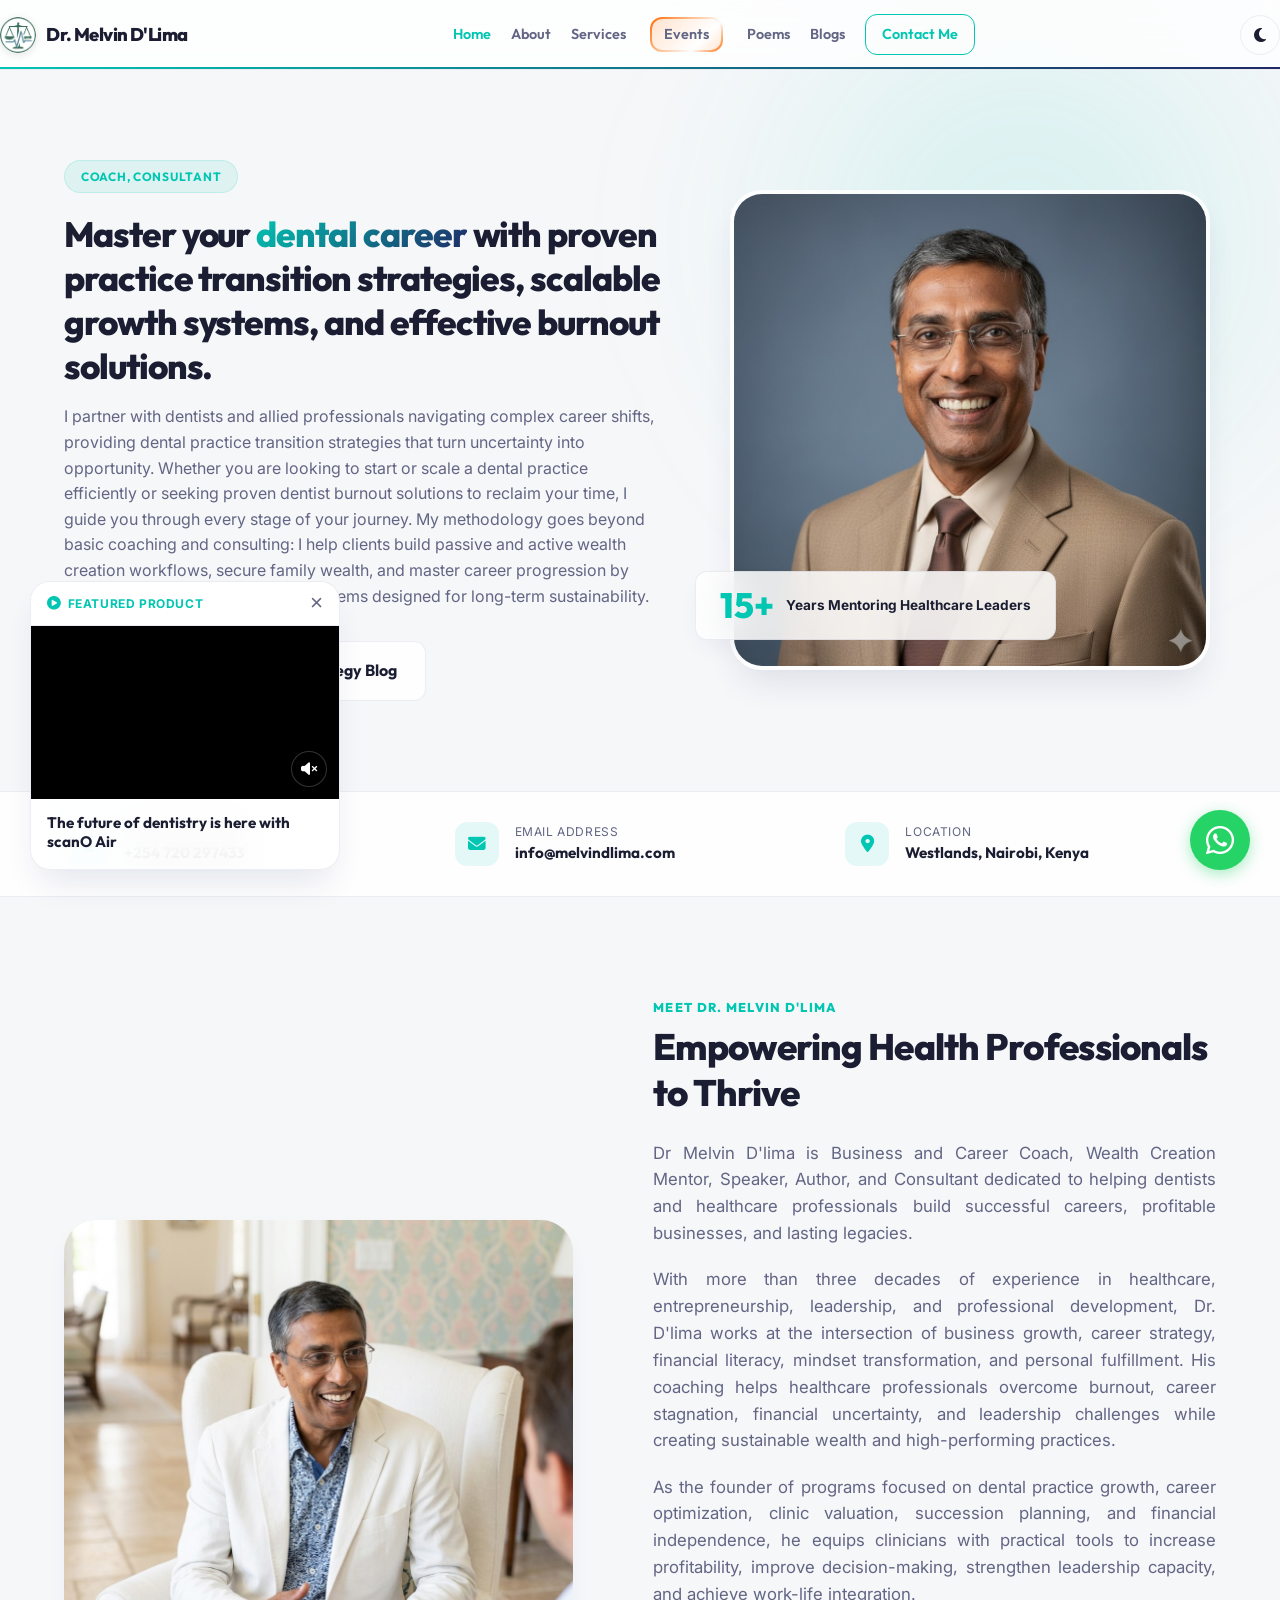
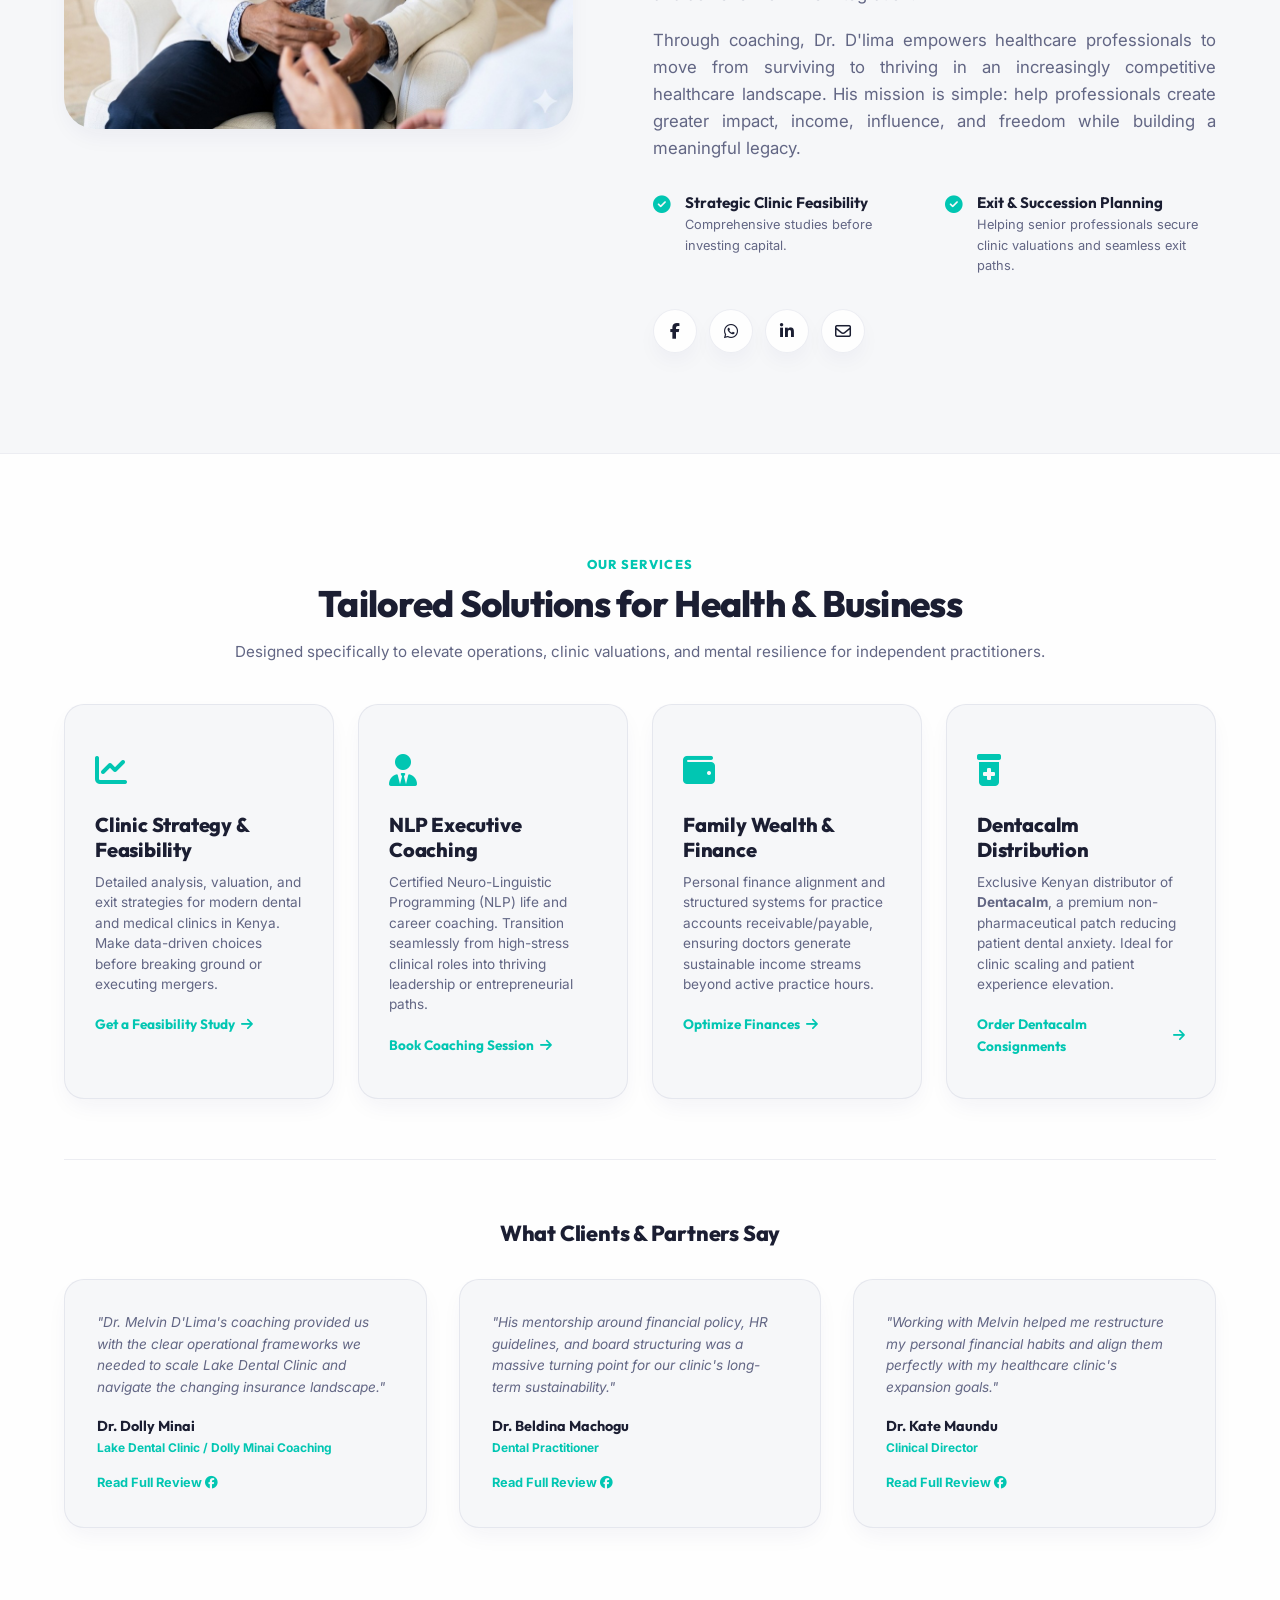
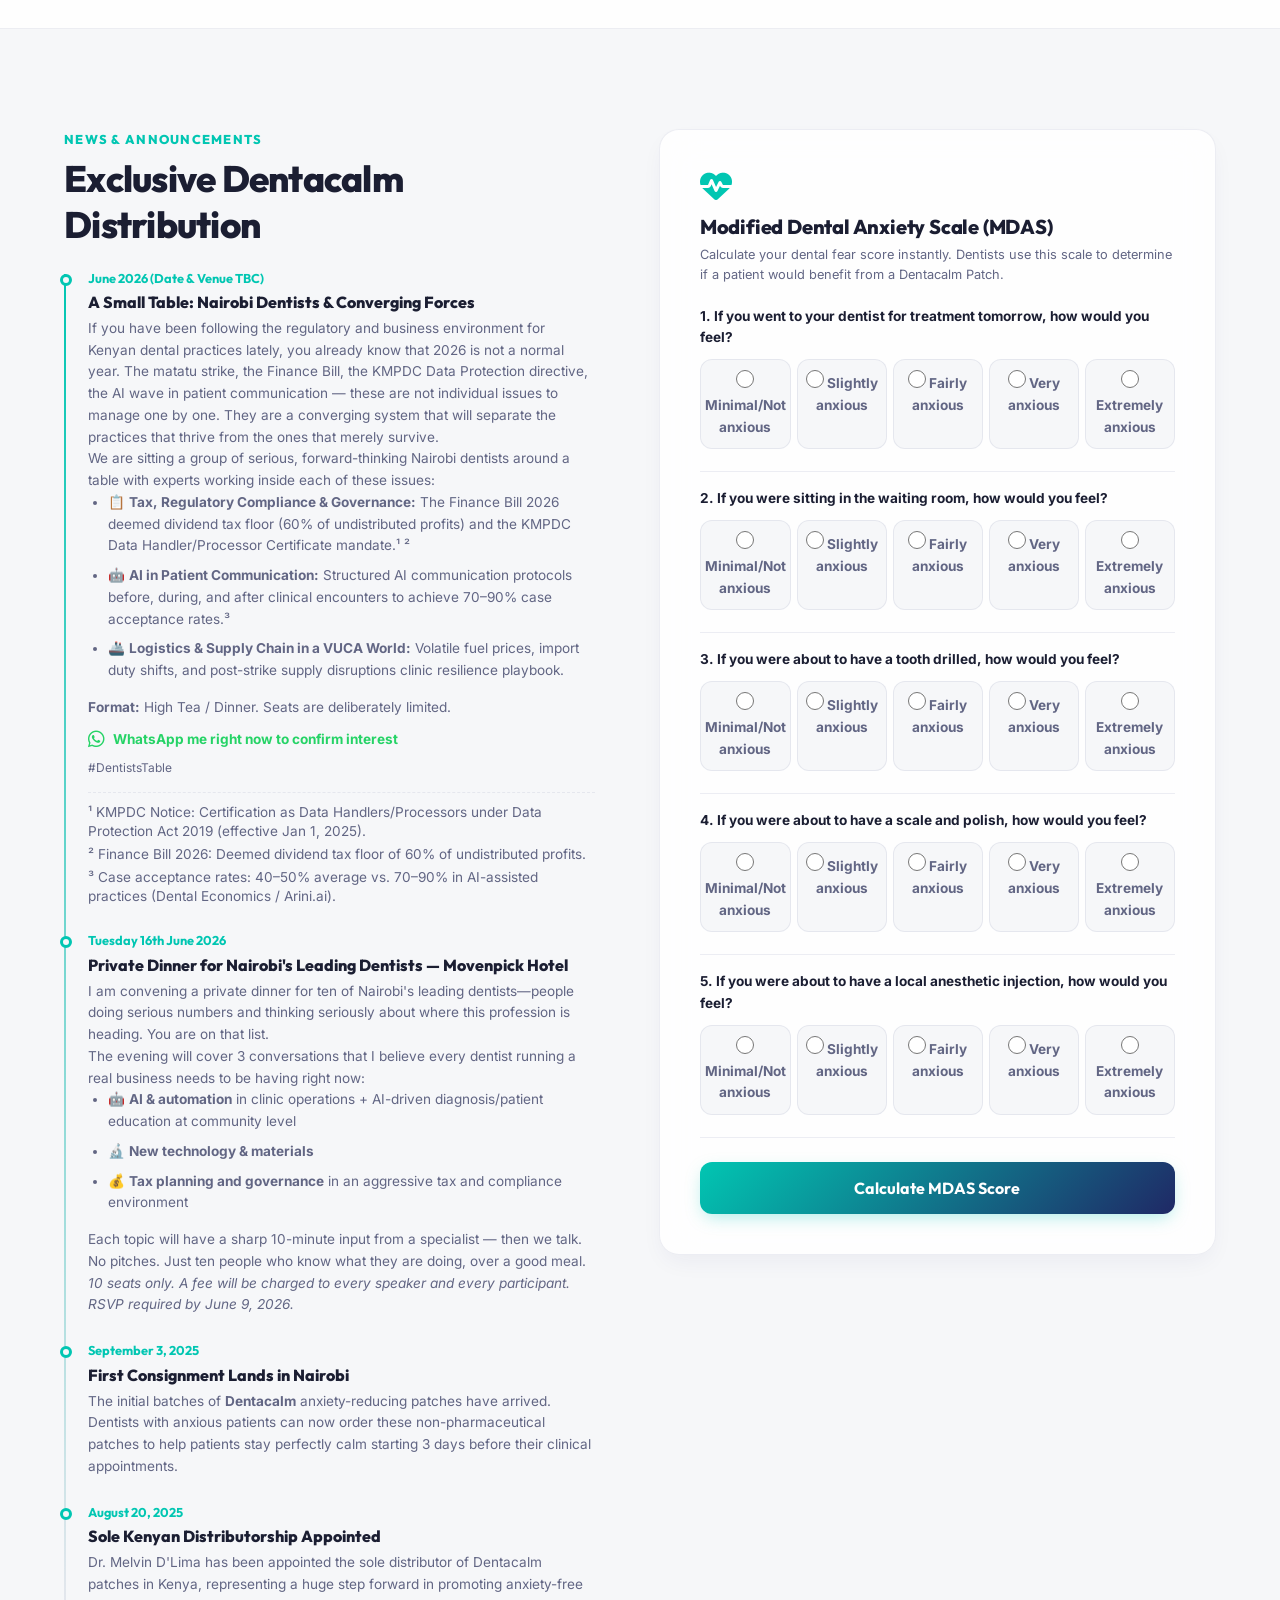
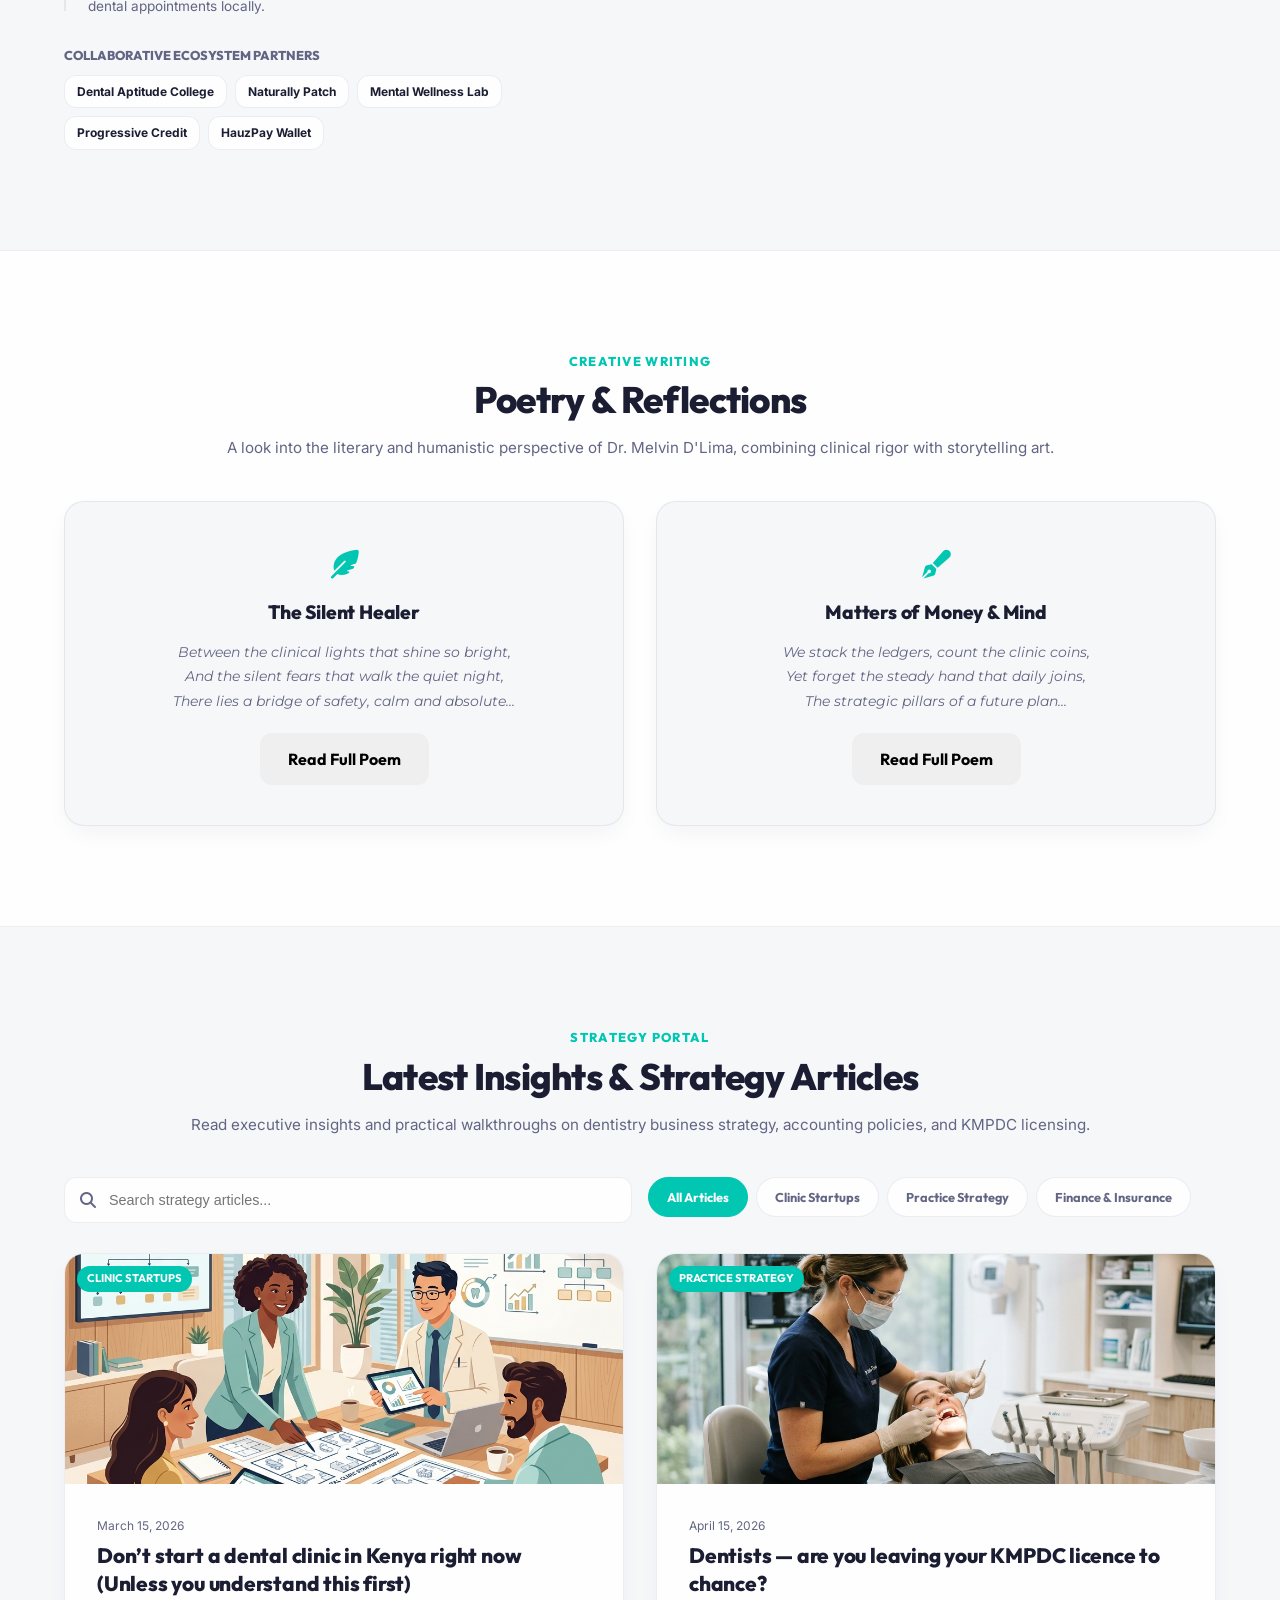
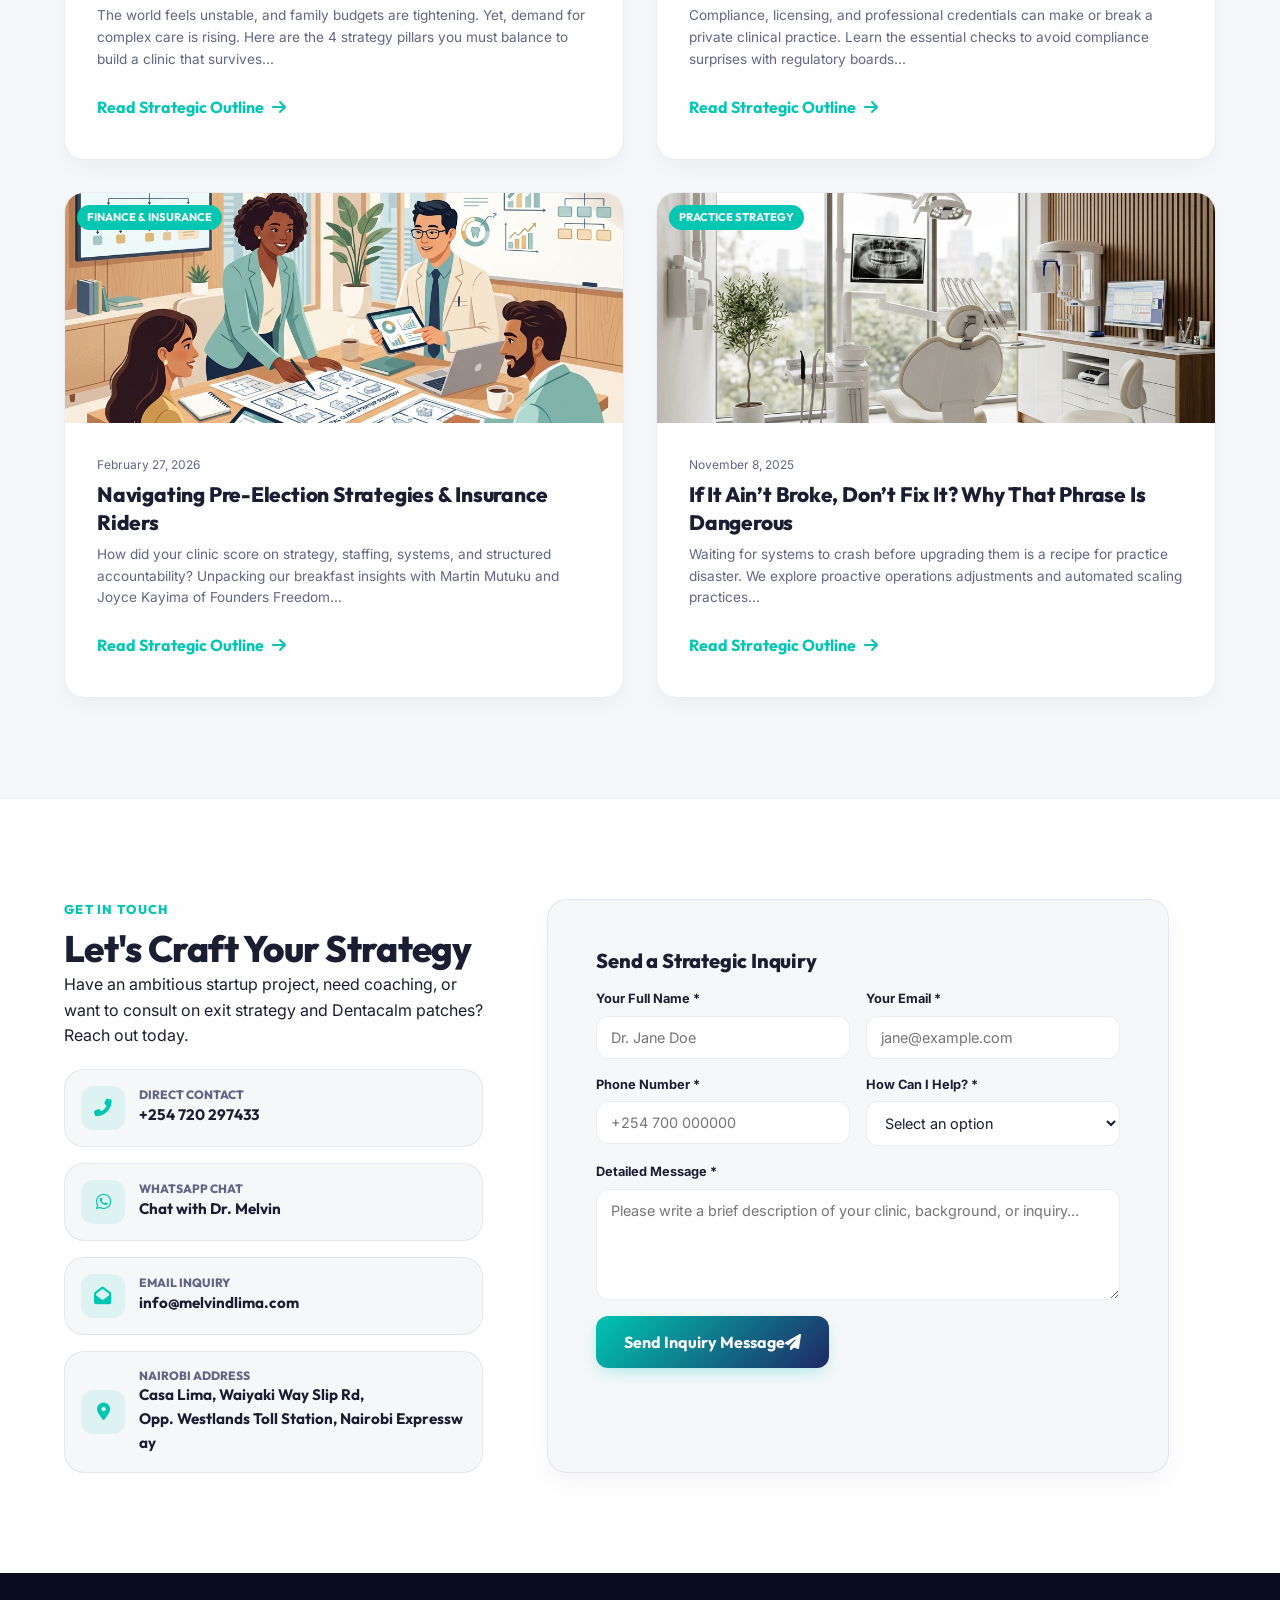
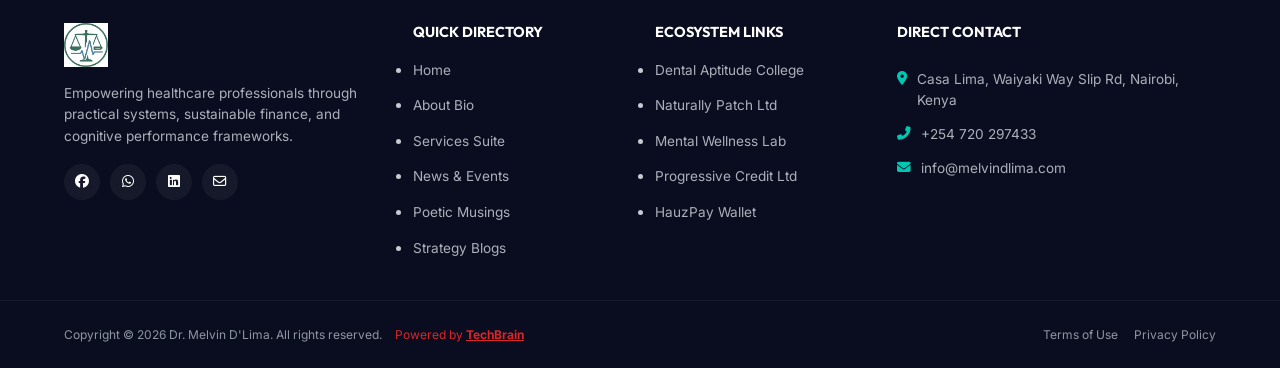
==== commit bb4b9faa: "Revert "TechBrainSEO Autonomous Page Optimization: /" This reverts commit d565968bfc7e5167387c68c6e1" ====
--- a/index.html
+++ b/index.html
@@ -3,60 +3,791 @@
 <head>
     <meta charset="UTF-8">
     <meta name="viewport" content="width=device-width, initial-scale=1.0">
-    <meta name="description" content="Dr. Melvin D'Lima provides expert dental practice consulting, clinical feasibility studies, NLP executive coaching, and practice exit strategies for healthcare professionals in Kenya.">
-    <title>Dr. Melvin D'Lima ? Dental Practice Consultant & NLP Executive Coach</title>
+    <meta name="generator" content="Antigravity Web Builder">
+    <meta name="description" content="Dr. Melvin D'Lima is a dental practice consultant, NLP Life Coach, and mentor in Kenya. Supporting dentists, pharmacists, and doctors in building sustainable, profitable clinics through feasibility studies, exit strategies, and personal finance development.">
+    <meta name="keywords" content="Melvin D'Lima, Dr Melvin D'Lima, Dental practice consulting Kenya, Dental coach, NLP Life Coach Nairobi, Dentacalm Kenya, Dental finance, Money Matters">
+    <title>Dr. Melvin D'Lima — Dental Practice Consultant & NLP Executive Coach</title>
+    
+    <!-- SEO Optimization Meta Tags -->
+    <meta name="robots" content="index, follow">
+    <link rel="canonical" href="https://melvindlima.com/">
+    
+    <!-- Rich Schema JSON-LD Structured Data for Elite SEO -->
     <script type="application/ld+json">
     {
       "@context": "https://schema.org",
-      "@type": "ProfessionalService",
-      "name": "Dr. Melvin D'Lima Consulting",
-      "provider": {
-        "@type": "Person",
-        "name": "Dr. Melvin D'Lima",
-        "jobTitle": "Dental Practice Consultant, NLP Executive Coach",
-        "description": "Specialist in clinical feasibility, wealth management for doctors, and dental practice transition strategies."
-      },
-      "address": {
-        "@type": "PostalAddress",
-        "addressLocality": "Nairobi",
-        "addressCountry": "KE"
-      },
-      "areaServed": "Kenya",
-      "offers": [
-        {"@type": "Offer", "name": "Dental Practice Feasibility Studies"},
-        {"@type": "Offer", "name": "NLP Executive Career Coaching"},
-        {"@type": "Offer", "name": "Clinical Exit & Succession Planning"},
-        {"@type": "Offer", "name": "Dentacalm Anxiety Management Distribution"}
+      "@graph": [
+        {
+          "@type": "Person",
+          "@id": "https://melvindlima.com/#person",
+          "name": "Dr. Melvin D'Lima",
+          "jobTitle": "Dental Practice Consultant, NLP Executive Coach",
+          "description": "Dr. Melvin D'Lima is a dentist, public health expert, NLP Life Coach, and professional mentor who helps dentists, pharmacists, and medical doctors build sustainable and profitable clinics in Kenya.",
+          "image": "hero_headshot.jpg",
+          "telephone": "+254720297433",
+          "email": "info@melvindlima.com",
+          "url": "https://melvindlima.com/",
+          "address": {
+            "@type": "PostalAddress",
+            "streetAddress": "Casa Lima, Waiyaki Way Slip Rd, Opp. Westlands Toll Station, Nairobi Expressway",
+            "addressLocality": "Nairobi",
+            "addressCountry": "KE"
+          },
+          "sameAs": [
+            "https://www.facebook.com/melvindlima",
+            "https://linkedin.com/in/melvin-d-lima-686a019"
+          ]
+        },
+        {
+          "@type": "ProfessionalService",
+          "@id": "https://melvindlima.com/#service",
+          "name": "Dr. Melvin D'Lima Strategy Consulting & Coaching",
+          "url": "https://melvindlima.com/",
+          "telephone": "+254720297433",
+          "priceRange": "$$",
+          "image": "drmelvindlima.png",
+          "address": {
+            "@type": "PostalAddress",
+            "streetAddress": "Casa Lima, Waiyaki Way Slip Rd, Opp. Westlands Toll Station, Nairobi Expressway",
+            "addressLocality": "Nairobi",
+            "addressCountry": "KE"
+          },
+          "areaServed": "Kenya",
+          "description": "Strategic consultation services for dental and medical clinics including practice feasibility studies, exit planning, clinic valuation, and certified NLP executive career coaching."
+        }
       ]
     }
     </script>
+    
+    <!-- Open Graph Metadata -->
+    <meta property="og:title" content="Dr. Melvin D'Lima — Dental Practice Consultant & NLP Coach">
+    <meta property="og:description" content="Supporting healthcare professionals in building sustainable, highly profitable clinics. Clinic valuations, NLP coaching, and custom strategy consulting.">
+    <meta property="og:type" content="website">
+    <meta property="og:image" content="drmelvindlima.png">
+    
+    <!-- Google Fonts & FontAwesome -->
+    <link rel="preconnect" href="https://fonts.googleapis.com">
+    <link rel="preconnect" href="https://fonts.gstatic.com" crossorigin>
+    <link href="https://fonts.googleapis.com/css?family=Montserrat:200,400,700|Lato:200,400,700&display=swap" rel="stylesheet">
+    <link href="https://fonts.googleapis.com/css2?family=Outfit:wght@300;400;600;800&family=Inter:wght@300;400;500;600;700&display=swap" rel="stylesheet">
+    <link href="https://cdn.jsdelivr.net/npm/@fortawesome/fontawesome-free@6.5.2/css/all.min.css" rel="stylesheet">
+    
+    <link rel="shortcut icon" href="logo.jpg">
+    <link rel="stylesheet" href="style.css">
 </head>
-<body>
+<body class="theme-light">
+    <!-- Navbar -->
+    <header class="navbar" id="main-navbar">
+        <div class="nav-container">
+            <a href="#" class="logo-wrapper">
+                <img src="logo.jpg" alt="Dr. Melvin D'Lima Logo" class="logo-img">
+                <span class="logo-text">Dr. Melvin D'Lima</span>
+            </a>
+            
+            <nav class="nav-menu" id="nav-menu">
+                <a href="#home" class="nav-link active">Home</a>
+                <a href="#about" class="nav-link">About</a>
+                <a href="#services" class="nav-link">Services</a>
+                <a href="#events" class="nav-link events-link-ticking">Events</a>
+                <a href="#poems" class="nav-link">Poems</a>
+                <a href="#blogs" class="nav-link">Blogs</a>
+                <a href="#contact" class="nav-link contact-btn">Contact Me</a>
+            </nav>
+            
+            <div class="nav-actions">
+                <button class="theme-toggle" id="theme-toggle" aria-label="Toggle light/dark theme">
+                    <i class="fas fa-moon"></i>
+                </button>
+                <button class="menu-hamburger" id="menu-hamburger" aria-label="Toggle navigation menu">
+                    <span></span>
+                    <span></span>
+                    <span></span>
+                </button>
+            </div>
+        </div>
+    </header>
+
+    <!-- Main Content Area -->
     <main>
-        <section id="home">
-            <h1>Strategic Dental Practice Consulting and NLP Coaching in Kenya</h1>
-            <p>Dr. Melvin D'Lima offers specialized consulting services to optimize clinical performance, financial health, and operational resilience for dental practitioners.</p>
-            <ul>
-                <li><strong>Clinic Feasibility:</strong> Data-driven analysis for new or expanding dental practices.</li>
-                <li><strong>NLP Coaching:</strong> Professional development programs focusing on leadership, burnout prevention, and cognitive performance.</li>
-                <li><strong>Succession Planning:</strong> Comprehensive strategies for dental clinic valuation, acquisition, and exit.</li>
-            </ul>
+        <!-- Hero Section -->
+        <section id="home" class="hero-section">
+            <div class="hero-bg-gradient"></div>
+            <div class="container hero-container">
+                <div class="hero-content">
+                    <div class="badge">COACH, CONSULTANT</div>
+                    <h1>Master your <span class="text-gradient">dental career</span> with proven practice transition strategies, scalable growth systems, and effective burnout solutions.</h1>
+                    <p class="hero-lead">I partner with dentists and allied professionals navigating complex career shifts, providing dental practice transition strategies that turn uncertainty into opportunity. Whether you are looking to start or scale a dental practice efficiently or seeking proven dentist burnout solutions to reclaim your time, I guide you through every stage of your journey. My methodology goes beyond basic coaching and consulting: I help clients build passive and active wealth creation workflows, secure family wealth, and master career progression by integrating premium operational systems designed for long-term sustainability.</p>
+                    <div class="hero-actions">
+                        <a href="#services" class="btn btn-primary">Our Services</a>
+                        <a href="#blogs" class="btn btn-secondary">Read Strategy Blog</a>
+                    </div>
+                </div>
+                <div class="hero-visual">
+                    <div class="visual-card">
+                        <img src="hero_headshot.jpg" alt="Dr. Melvin D'Lima" class="hero-img">
+                        <div class="experience-card">
+                            <span class="exp-number"><span id="exp-counter" data-target="15">0</span>+</span>
+                            <span class="exp-text">Years Mentoring Healthcare Leaders</span>
+                        </div>
+                    </div>
+                </div>
+                <!-- Video Advert Widget -->
+                <div class="video-advert-widget" id="video-advert-widget">
+                    <div class="widget-header">
+                        <span class="widget-badge"><i class="fas fa-play-circle"></i> Featured Product</span>
+                        <button class="widget-close-btn" id="widget-close-btn" aria-label="Close presentation">&times;</button>
+                    </div>
+                    <div class="widget-video-container">
+                        <video id="advert-video" autoplay loop muted playsinline preload="auto">
+                            <source src="Advert 1.mp4" type="video/mp4">
+                            Your browser does not support the video tag.
+                        </video>
+                        <button id="widget-mute-btn" class="widget-mute-btn" aria-label="Toggle Sound">
+                            <i class="fas fa-volume-mute"></i>
+                        </button>
+                    </div>
+                    <div class="widget-body">
+                        <h4>The future of dentistry is here with scanO Air</h4>
+                    </div>
+                </div>
+            </div>
         </section>
-        <section id="services">
-            <h2>Key Operational Services for Healthcare Professionals</h2>
-            <article>
-                <h3>Clinical Strategy and Feasibility</h3>
-                <p>We provide comprehensive feasibility studies essential for sustainable dental clinic growth in Kenya. These reports evaluate capital expenditure, market positioning, and regulatory compliance.</p>
-            </article>
-            <article>
-                <h3>Professional NLP Executive Coaching</h3>
-                <p>Our NLP-based coaching framework assists clinicians in overcoming career stagnation. Key outcomes include enhanced patient communication, executive decision-making, and burnout mitigation.</p>
-            </article>
-            <article>
-                <h3>Practice Wealth and Financial Systems</h3>
-                <p>We implement structured financial systems for medical clinics to manage revenue cycles, accounts payable, and long-term personal wealth creation for doctors.</p>
-            </article>
+
+        <!-- Quick Contacts Banner -->
+        <section class="quick-info-banner">
+            <div class="container banner-grid">
+                <div class="info-item">
+                    <div class="icon-box"><i class="fas fa-phone"></i></div>
+                    <div class="info-text">
+                        <span class="label">Call Me Directly</span>
+                        <a href="tel:+254720297433" class="value">+254 720 297433</a>
+                    </div>
+                </div>
+                <div class="info-item">
+                    <div class="icon-box"><i class="fas fa-envelope"></i></div>
+                    <div class="info-text">
+                        <span class="label">Email Address</span>
+                        <a href="mailto:info@melvindlima.com" class="value">info@melvindlima.com</a>
+                    </div>
+                </div>
+                <div class="info-item">
+                    <div class="icon-box"><i class="fas fa-map-marker-alt"></i></div>
+                    <div class="info-text">
+                        <span class="label">Location</span>
+                        <span class="value">Westlands, Nairobi, Kenya</span>
+                    </div>
+                </div>
+            </div>
+        </section>
+
+        <!-- About Section -->
+        <section id="about" class="about-section">
+            <div class="container about-container">
+                <div class="about-image-wrapper">
+                    <img src="about_headshot.jpg" alt="Dr. Melvin D'Lima Consulting" class="about-img">
+                </div>
+                <div class="about-content">
+                    <div class="section-header">
+                        <span class="subtitle">Meet Dr. Melvin D'Lima</span>
+                        <h2>Empowering Health Professionals to Thrive</h2>
+                    </div>
+                    <p class="about-text">
+                        Dr Melvin D'lima is Business and Career Coach, Wealth Creation Mentor, Speaker, Author, and Consultant dedicated to helping dentists and healthcare professionals build successful careers, profitable businesses, and lasting legacies.
+                    </p>
+                    <p class="about-text">
+                        With more than three decades of experience in healthcare, entrepreneurship, leadership, and professional development, Dr. D'lima works at the intersection of business growth, career strategy, financial literacy, mindset transformation, and personal fulfillment. His coaching helps healthcare professionals overcome burnout, career stagnation, financial uncertainty, and leadership challenges while creating sustainable wealth and high-performing practices.
+                    </p>
+                    <p class="about-text">
+                        As the founder of programs focused on dental practice growth, career optimization, clinic valuation, succession planning, and financial independence, he equips clinicians with practical tools to increase profitability, improve decision-making, strengthen leadership capacity, and achieve work-life integration.
+                    </p>
+                    <p class="about-text">
+                        Through coaching, Dr. D'lima empowers healthcare professionals to move from surviving to thriving in an increasingly competitive healthcare landscape. His mission is simple: help professionals create greater impact, income, influence, and freedom while building a meaningful legacy.
+                    </p>
+                    <div class="about-grid">
+                        <div class="grid-item">
+                            <i class="fas fa-check-circle"></i>
+                            <div>
+                                <h4>Strategic Clinic Feasibility</h4>
+                                <p>Comprehensive studies before investing capital.</p>
+                            </div>
+                        </div>
+                        <div class="grid-item">
+                            <i class="fas fa-check-circle"></i>
+                            <div>
+                                <h4>Exit & Succession Planning</h4>
+                                <p>Helping senior professionals secure clinic valuations and seamless exit paths.</p>
+                            </div>
+                        </div>
+                    </div>
+                    <div class="social-links">
+                        <a href="https://www.facebook.com/melvindlima" target="_blank" aria-label="Facebook"><i class="fab fa-facebook-f"></i></a>
+                        <a href="https://wa.me/254720297433" target="_blank" aria-label="WhatsApp"><i class="fab fa-whatsapp"></i></a>
+                        <a href="https://linkedin.com/in/melvin-d-lima-686a019" target="_blank" aria-label="LinkedIn"><i class="fab fa-linkedin-in"></i></a>
+                        <a href="mailto:info@melvindlima.com" aria-label="Email"><i class="far fa-envelope"></i></a>
+                    </div>
+                </div>
+            </div>
+        </section>
+
+        <!-- Services Section -->
+        <section id="services" class="services-section">
+            <div class="container">
+                <div class="section-center-header">
+                    <span class="subtitle">Our Services</span>
+                    <h2>Tailored Solutions for Health & Business</h2>
+                    <p>Designed specifically to elevate operations, clinic valuations, and mental resilience for independent practitioners.</p>
+                </div>
+                
+                <div class="services-grid">
+                    <!-- Service 1 -->
+                    <div class="service-card">
+                        <div class="service-icon"><i class="fas fa-chart-line"></i></div>
+                        <h3>Clinic Strategy & Feasibility</h3>
+                        <p>Detailed analysis, valuation, and exit strategies for modern dental and medical clinics in Kenya. Make data-driven choices before breaking ground or executing mergers.</p>
+                        <a href="#contact" class="service-link">Get a Feasibility Study <i class="fas fa-arrow-right"></i></a>
+                    </div>
+
+                    <!-- Service 2 -->
+                    <div class="service-card">
+                        <div class="service-icon"><i class="fas fa-user-tie"></i></div>
+                        <h3>NLP Executive Coaching</h3>
+                        <p>Certified Neuro-Linguistic Programming (NLP) life and career coaching. Transition seamlessly from high-stress clinical roles into thriving leadership or entrepreneurial paths.</p>
+                        <a href="#contact" class="service-link">Book Coaching Session <i class="fas fa-arrow-right"></i></a>
+                    </div>
+
+                    <!-- Service 3 -->
+                    <div class="service-card">
+                        <div class="service-icon"><i class="fas fa-wallet"></i></div>
+                        <h3>Family Wealth & Finance</h3>
+                        <p>Personal finance alignment and structured systems for practice accounts receivable/payable, ensuring doctors generate sustainable income streams beyond active practice hours.</p>
+                        <a href="#contact" class="service-link">Optimize Finances <i class="fas fa-arrow-right"></i></a>
+                    </div>
+
+                    <!-- Service 4 -->
+                    <div class="service-card">
+                        <div class="service-icon"><i class="fas fa-prescription-bottle-medical"></i></div>
+                        <h3>Dentacalm Distribution</h3>
+                        <p>Exclusive Kenyan distributor of <strong>Dentacalm</strong>, a premium non-pharmaceutical patch reducing patient dental anxiety. Ideal for clinic scaling and patient experience elevation.</p>
+                        <a href="#events" class="service-link">Order Dentacalm Consignments <i class="fas fa-arrow-right"></i></a>
+                    </div>
+                </div>
+                
+                <!-- Testimonials Showcase -->
+                <div class="testimonials-container">
+                    <h3 class="testimonials-title">What Clients & Partners Say</h3>
+                    <div class="testimonials-grid">
+                        <div class="testimonial-card">
+                            <p class="testimonial-quote">"Dr. Melvin D'Lima's coaching provided us with the clear operational frameworks we needed to scale Lake Dental Clinic and navigate the changing insurance landscape."</p>
+                            <div class="testimonial-user">
+                                <strong>Dr. Dolly Minai</strong>
+                                <span>Lake Dental Clinic / Dolly Minai Coaching</span>
+                            </div>
+                            <a href="https://www.facebook.com/share/p/16YrhwYGex/" target="_blank" class="t-link">Read Full Review <i class="fab fa-facebook"></i></a>
+                        </div>
+                        <div class="testimonial-card">
+                            <p class="testimonial-quote">"His mentorship around financial policy, HR guidelines, and board structuring was a massive turning point for our clinic's long-term sustainability."</p>
+                            <div class="testimonial-user">
+                                <strong>Dr. Beldina Machogu</strong>
+                                <span>Dental Practitioner</span>
+                            </div>
+                            <a href="https://www.facebook.com/share/p/1735dDLLS2/" target="_blank" class="t-link">Read Full Review <i class="fab fa-facebook"></i></a>
+                        </div>
+                        <div class="testimonial-card">
+                            <p class="testimonial-quote">"Working with Melvin helped me restructure my personal financial habits and align them perfectly with my healthcare clinic's expansion goals."</p>
+                            <div class="testimonial-user">
+                                <strong>Dr. Kate Maundu</strong>
+                                <span>Clinical Director</span>
+                            </div>
+                            <a href="https://www.facebook.com/share/p/16upitCwEv/" target="_blank" class="t-link">Read Full Review <i class="fab fa-facebook"></i></a>
+                        </div>
+                    </div>
+                </div>
+            </div>
+        </section>
+
+        <!-- Events & Anxiety Assessment Section -->
+        <section id="events" class="events-section">
+            <div class="container">
+                <div class="events-layout-grid">
+                    <div class="events-news-area">
+                        <div class="section-header">
+                            <span class="subtitle">News & Announcements</span>
+                            <h2>Exclusive Dentacalm Distribution</h2>
+                        </div>
+                        <div class="news-timeline">
+                            <!-- Event 2 (Date & Venue TBC) -->
+                            <div class="timeline-item">
+                                <span class="timeline-date">June 2026 (Date & Venue TBC)</span>
+                                <h4>A Small Table: Nairobi Dentists & Converging Forces</h4>
+                                <p>If you have been following the regulatory and business environment for Kenyan dental practices lately, you already know that 2026 is not a normal year. The matatu strike, the Finance Bill, the KMPDC Data Protection directive, the AI wave in patient communication — these are not individual issues to manage one by one. They are a converging system that will separate the practices that thrive from the ones that merely survive.</p>
+                                <p>We are sitting a group of serious, forward-thinking Nairobi dentists around a table with experts working inside each of these issues:</p>
+                                <ul style="margin-left: 20px; margin-bottom: 15px; font-size: 0.85rem; color: var(--color-text-muted); list-style-type: disc;">
+                                    <li style="margin-bottom: 8px;">📋 <strong>Tax, Regulatory Compliance & Governance:</strong> The Finance Bill 2026 deemed dividend tax floor (60% of undistributed profits) and the KMPDC Data Handler/Processor Certificate mandate.¹ ²</li>
+                                    <li style="margin-bottom: 8px;">🤖 <strong>AI in Patient Communication:</strong> Structured AI communication protocols before, during, and after clinical encounters to achieve 70–90% case acceptance rates.³</li>
+                                    <li style="margin-bottom: 8px;">🚢 <strong>Logistics & Supply Chain in a VUCA World:</strong> Volatile fuel prices, import duty shifts, and post-strike supply disruptions clinic resilience playbook.</li>
+                                </ul>
+                                <p><strong>Format:</strong> High Tea / Dinner. Seats are deliberately limited.</p>
+                                <p style="margin-top: 10px; margin-bottom: 10px;">
+                                    <a href="https://wa.link/1i6lk5" target="_blank" style="display: inline-flex; align-items: center; gap: 8px; color: #25D366; font-weight: 700;">
+                                        <i class="fab fa-whatsapp" style="font-size: 1.2rem;"></i> WhatsApp me right now to confirm interest
+                                    </a>
+                                    <span style="font-size: 0.75rem; color: var(--color-text-muted); display: block; margin-top: 5px;">#DentistsTable</span>
+                                </p>
+                                <div style="font-size: 0.75rem; color: var(--color-text-muted); margin-top: 15px; border-top: 1px dashed var(--color-border); padding-top: 10px; line-height: 1.4;">
+                                    <p style="margin-bottom: 4px;">¹ KMPDC Notice: Certification as Data Handlers/Processors under Data Protection Act 2019 (effective Jan 1, 2025).</p>
+                                    <p style="margin-bottom: 4px;">² Finance Bill 2026: Deemed dividend tax floor of 60% of undistributed profits.</p>
+                                    <p style="margin-bottom: 0;">³ Case acceptance rates: 40–50% average vs. 70–90% in AI-assisted practices (Dental Economics / Arini.ai).</p>
+                                </div>
+                            </div>
+
+                            <!-- Event 1 (16th June 2026) -->
+                            <div class="timeline-item">
+                                <span class="timeline-date">Tuesday 16th June 2026</span>
+                                <h4>Private Dinner for Nairobi's Leading Dentists — Movenpick Hotel</h4>
+                                <p>I am convening a private dinner for ten of Nairobi's leading dentists—people doing serious numbers and thinking seriously about where this profession is heading. You are on that list.</p>
+                                <p>The evening will cover 3 conversations that I believe every dentist running a real business needs to be having right now:</p>
+                                <ul style="margin-left: 20px; margin-bottom: 15px; font-size: 0.85rem; color: var(--color-text-muted); list-style-type: disc;">
+                                    <li style="margin-bottom: 8px;">🤖 <strong>AI & automation</strong> in clinic operations + AI-driven diagnosis/patient education at community level</li>
+                                    <li style="margin-bottom: 8px;">🔬 <strong>New technology & materials</strong></li>
+                                    <li style="margin-bottom: 8px;">💰 <strong>Tax planning and governance</strong> in an aggressive tax and compliance environment</li>
+                                </ul>
+                                <p>Each topic will have a sharp 10-minute input from a specialist — then we talk. No pitches. Just ten people who know what they are doing, over a good meal.</p>
+                                <p><em>10 seats only. A fee will be charged to every speaker and every participant. RSVP required by June 9, 2026.</em></p>
+                            </div>
+
+                            <div class="timeline-item">
+                                <span class="timeline-date">September 3, 2025</span>
+                                <h4>First Consignment Lands in Nairobi</h4>
+                                <p>The initial batches of <strong>Dentacalm</strong> anxiety-reducing patches have arrived. Dentists with anxious patients can now order these non-pharmaceutical patches to help patients stay perfectly calm starting 3 days before their clinical appointments.</p>
+                            </div>
+                            <div class="timeline-item">
+                                <span class="timeline-date">August 20, 2025</span>
+                                <h4>Sole Kenyan Distributorship Appointed</h4>
+                                <p>Dr. Melvin D'Lima has been appointed the sole distributor of Dentacalm patches in Kenya, representing a huge step forward in promoting anxiety-free dental appointments locally.</p>
+                            </div>
+                        </div>
+                        <div class="partner-logos-showcase">
+                            <h5>Collaborative Ecosystem Partners</h5>
+                            <div class="partners-logos">
+                                <a href="https://dentalaptitudecollege.com/" target="_blank" class="partner-tag">Dental Aptitude College</a>
+                                <a href="https://naturallypatch.com/" target="_blank" class="partner-tag">Naturally Patch</a>
+                                <a href="https://www.mentalwellnesslab.com/" target="_blank" class="partner-tag">Mental Wellness Lab</a>
+                                <a href="https://progressivecr.co.ke/" target="_blank" class="partner-tag">Progressive Credit</a>
+                                <a href="https://hauzpay.africa/" target="_blank" class="partner-tag">HauzPay Wallet</a>
+                            </div>
+                        </div>
+                    </div>
+                    
+                    <!-- Interactive Dental Anxiety Scale Form -->
+                    <div class="anxiety-calculator-card">
+                        <div class="calc-header">
+                            <i class="fas fa-heartbeat"></i>
+                            <h3>Modified Dental Anxiety Scale (MDAS)</h3>
+                            <p>Calculate your dental fear score instantly. Dentists use this scale to determine if a patient would benefit from a Dentacalm Patch.</p>
+                        </div>
+                        <form id="mdas-form" class="mdas-form">
+                            <!-- Question 1 -->
+                            <div class="mdas-q">
+                                <label>1. If you went to your dentist for treatment tomorrow, how would you feel?</label>
+                                <div class="options-grid">
+                                    <label class="radio-label"><input type="radio" name="mdas-q1" value="1" required> Minimal/Not anxious</label>
+                                    <label class="radio-label"><input type="radio" name="mdas-q1" value="2"> Slightly anxious</label>
+                                    <label class="radio-label"><input type="radio" name="mdas-q1" value="3"> Fairly anxious</label>
+                                    <label class="radio-label"><input type="radio" name="mdas-q1" value="4"> Very anxious</label>
+                                    <label class="radio-label"><input type="radio" name="mdas-q1" value="5"> Extremely anxious</label>
+                                </div>
+                            </div>
+                            <!-- Question 2 -->
+                            <div class="mdas-q">
+                                <label>2. If you were sitting in the waiting room, how would you feel?</label>
+                                <div class="options-grid">
+                                    <label class="radio-label"><input type="radio" name="mdas-q2" value="1" required> Minimal/Not anxious</label>
+                                    <label class="radio-label"><input type="radio" name="mdas-q2" value="2"> Slightly anxious</label>
+                                    <label class="radio-label"><input type="radio" name="mdas-q2" value="3"> Fairly anxious</label>
+                                    <label class="radio-label"><input type="radio" name="mdas-q2" value="4"> Very anxious</label>
+                                    <label class="radio-label"><input type="radio" name="mdas-q2" value="5"> Extremely anxious</label>
+                                </div>
+                            </div>
+                            <!-- Question 3 -->
+                            <div class="mdas-q">
+                                <label>3. If you were about to have a tooth drilled, how would you feel?</label>
+                                <div class="options-grid">
+                                    <label class="radio-label"><input type="radio" name="mdas-q3" value="1" required> Minimal/Not anxious</label>
+                                    <label class="radio-label"><input type="radio" name="mdas-q3" value="2"> Slightly anxious</label>
+                                    <label class="radio-label"><input type="radio" name="mdas-q3" value="3"> Fairly anxious</label>
+                                    <label class="radio-label"><input type="radio" name="mdas-q3" value="4"> Very anxious</label>
+                                    <label class="radio-label"><input type="radio" name="mdas-q3" value="5"> Extremely anxious</label>
+                                </div>
+                            </div>
+                            <!-- Question 4 -->
+                            <div class="mdas-q">
+                                <label>4. If you were about to have a scale and polish, how would you feel?</label>
+                                <div class="options-grid">
+                                    <label class="radio-label"><input type="radio" name="mdas-q4" value="1" required> Minimal/Not anxious</label>
+                                    <label class="radio-label"><input type="radio" name="mdas-q4" value="2"> Slightly anxious</label>
+                                    <label class="radio-label"><input type="radio" name="mdas-q4" value="3"> Fairly anxious</label>
+                                    <label class="radio-label"><input type="radio" name="mdas-q4" value="4"> Very anxious</label>
+                                    <label class="radio-label"><input type="radio" name="mdas-q4" value="5"> Extremely anxious</label>
+                                </div>
+                            </div>
+                            <!-- Question 5 -->
+                            <div class="mdas-q">
+                                <label>5. If you were about to have a local anesthetic injection, how would you feel?</label>
+                                <div class="options-grid">
+                                    <label class="radio-label"><input type="radio" name="mdas-q5" value="1" required> Minimal/Not anxious</label>
+                                    <label class="radio-label"><input type="radio" name="mdas-q5" value="2"> Slightly anxious</label>
+                                    <label class="radio-label"><input type="radio" name="mdas-q5" value="3"> Fairly anxious</label>
+                                    <label class="radio-label"><input type="radio" name="mdas-q5" value="4"> Very anxious</label>
+                                    <label class="radio-label"><input type="radio" name="mdas-q5" value="5"> Extremely anxious</label>
+                                </div>
+                            </div>
+                            
+                            <button type="submit" class="btn btn-primary w-100 mt-2">Calculate MDAS Score</button>
+                        </form>
+                        
+                        <div id="mdas-result" class="mdas-result d-none">
+                            <h4>Your Result</h4>
+                            <div class="result-number"><span id="mdas-score-val">0</span> / 25</div>
+                            <p id="mdas-interpretation"></p>
+                            <button id="reset-mdas" class="btn btn-secondary w-100 mt-3">Reset Test</button>
+                        </div>
+                    </div>
+                </div>
+            </div>
+        </section>
+
+        <!-- Poems Showcase Section -->
+        <section id="poems" class="poems-section">
+            <div class="container">
+                <div class="section-center-header">
+                    <span class="subtitle">Creative Writing</span>
+                    <h2>Poetry & Reflections</h2>
+                    <p>A look into the literary and humanistic perspective of Dr. Melvin D'Lima, combining clinical rigor with storytelling art.</p>
+                </div>
+                
+                <div class="poems-layout">
+                    <!-- Featured Poem 1 -->
+                    <div class="poem-wrapper">
+                        <div class="poem-card">
+                            <span class="poem-icon"><i class="fas fa-feather-alt"></i></span>
+                            <h3>The Silent Healer</h3>
+                            <div class="poem-excerpt">
+                                <p>Between the clinical lights that shine so bright,</p>
+                                <p>And the silent fears that walk the quiet night,</p>
+                                <p>There lies a bridge of safety, calm and absolute...</p>
+                            </div>
+                            <button class="btn btn-link read-poem-btn" data-poem-id="1">Read Full Poem</button>
+                        </div>
+                    </div>
+
+                    <!-- Featured Poem 2 -->
+                    <div class="poem-wrapper">
+                        <div class="poem-card">
+                            <span class="poem-icon"><i class="fas fa-pen-fancy"></i></span>
+                            <h3>Matters of Money & Mind</h3>
+                            <div class="poem-excerpt">
+                                <p>We stack the ledgers, count the clinic coins,</p>
+                                <p>Yet forget the steady hand that daily joins,</p>
+                                <p>The strategic pillars of a future plan...</p>
+                            </div>
+                            <button class="btn btn-link read-poem-btn" data-poem-id="2">Read Full Poem</button>
+                        </div>
+                    </div>
+                </div>
+            </div>
+        </section>
+
+        <!-- Blogs Section -->
+        <section id="blogs" class="blogs-section">
+            <div class="container">
+                <div class="section-center-header">
+                    <span class="subtitle">Strategy Portal</span>
+                    <h2>Latest Insights & Strategy Articles</h2>
+                    <p>Read executive insights and practical walkthroughs on dentistry business strategy, accounting policies, and KMPDC licensing.</p>
+                </div>
+                
+                <!-- Blog Filter and Search -->
+                <div class="blog-filters-bar">
+                    <div class="search-box">
+                        <i class="fas fa-search"></i>
+                        <input type="text" id="blog-search" placeholder="Search strategy articles...">
+                    </div>
+                    <div class="filter-chips">
+                        <button class="chip active" data-category="all">All Articles</button>
+                        <button class="chip" data-category="startup">Clinic Startups</button>
+                        <button class="chip" data-category="strategy">Practice Strategy</button>
+                        <button class="chip" data-category="insurance">Finance & Insurance</button>
+                    </div>
+                </div>
+                
+                <!-- Blog Cards Grid -->
+                <div class="blogs-grid" id="blogs-grid">
+                    <!-- Blog Card 1 -->
+                    <article class="blog-card" data-category="startup" data-title="don't start a dental clinic in kenya right now unless you understand this first">
+                        <div class="blog-image">
+                            <img src="150326.jpg" alt="Dental Startup Strategy in Kenya">
+                            <span class="blog-tag">Clinic Startups</span>
+                        </div>
+                        <div class="blog-body">
+                            <span class="blog-date">March 15, 2026</span>
+                            <h3>Don’t start a dental clinic in Kenya right now (Unless you understand this first)</h3>
+                            <p>The world feels unstable, and family budgets are tightening. Yet, demand for complex care is rising. Here are the 4 strategy pillars you must balance to build a clinic that survives...</p>
+                            <button class="btn btn-text open-blog-btn" data-blog-id="1">Read Strategic Outline <i class="fas fa-arrow-right"></i></button>
+                        </div>
+                    </article>
+
+                    <!-- Blog Card 2 -->
+                    <article class="blog-card" data-category="strategy" data-title="dentists are you leaving your kmpdc licence to chance">
+                        <div class="blog-image">
+                            <img src="dentist-4373290_1280.jpg" alt="KMPDC licensing board dental practice">
+                            <span class="blog-tag">Practice Strategy</span>
+                        </div>
+                        <div class="blog-body">
+                            <span class="blog-date">April 15, 2026</span>
+                            <h3>Dentists — are you leaving your KMPDC licence to chance?</h3>
+                            <p>Compliance, licensing, and professional credentials can make or break a private clinical practice. Learn the essential checks to avoid compliance surprises with regulatory boards...</p>
+                            <button class="btn btn-text open-blog-btn" data-blog-id="2">Read Strategic Outline <i class="fas fa-arrow-right"></i></button>
+                        </div>
+                    </article>
+
+                    <!-- Blog Card 3 -->
+                    <article class="blog-card" data-category="insurance" data-title="january and february are over navigation of pre-election year and insurance riders">
+                        <div class="blog-image">
+                            <img src="150326.jpg" alt="Medical insurance and business operations">
+                            <span class="blog-tag">Finance & Insurance</span>
+                        </div>
+                        <div class="blog-body">
+                            <span class="blog-date">February 27, 2026</span>
+                            <h3>Navigating Pre-Election Strategies & Insurance Riders</h3>
+                            <p>How did your clinic score on strategy, staffing, systems, and structured accountability? Unpacking our breakfast insights with Martin Mutuku and Joyce Kayima of Founders Freedom...</p>
+                            <button class="btn btn-text open-blog-btn" data-blog-id="3">Read Strategic Outline <i class="fas fa-arrow-right"></i></button>
+                        </div>
+                    </article>
+
+                    <!-- Blog Card 4 -->
+                    <article class="blog-card" data-category="strategy" data-title="if it ain't broke don't fix it dental clinics warnings">
+                        <div class="blog-image">
+                            <img src="dentalclinicstartup.jpg" alt="Scaling clinic infrastructure">
+                            <span class="blog-tag">Practice Strategy</span>
+                        </div>
+                        <div class="blog-body">
+                            <span class="blog-date">November 8, 2025</span>
+                            <h3>If It Ain’t Broke, Don’t Fix It? Why That Phrase Is Dangerous</h3>
+                            <p>Waiting for systems to crash before upgrading them is a recipe for practice disaster. We explore proactive operations adjustments and automated scaling practices...</p>
+                            <button class="btn btn-text open-blog-btn" data-blog-id="4">Read Strategic Outline <i class="fas fa-arrow-right"></i></button>
+                        </div>
+                    </article>
+                </div>
+            </div>
+        </section>
+
+        <!-- Contact Section -->
+        <section id="contact" class="contact-section">
+            <div class="container contact-container">
+                <div class="contact-info-panel">
+                    <div class="section-header">
+                        <span class="subtitle">Get In Touch</span>
+                        <h2>Let's Craft Your Strategy</h2>
+                        <p>Have an ambitious startup project, need coaching, or want to consult on exit strategy and Dentacalm patches? Reach out today.</p>
+                    </div>
+                    
+                    <div class="contact-methods">
+                        <div class="method-card">
+                            <div class="icon-box"><i class="fas fa-phone-alt"></i></div>
+                            <div>
+                                <h5>Direct Contact</h5>
+                                <a href="tel:+254720297433">+254 720 297433</a>
+                            </div>
+                        </div>
+                        <div class="method-card">
+                            <div class="icon-box"><i class="fab fa-whatsapp"></i></div>
+                            <div>
+                                <h5>WhatsApp Chat</h5>
+                                <a href="https://wa.me/254720297433" target="_blank">Chat with Dr. Melvin</a>
+                            </div>
+                        </div>
+                        <div class="method-card">
+                            <div class="icon-box"><i class="fas fa-envelope-open"></i></div>
+                            <div>
+                                <h5>Email Inquiry</h5>
+                                <a href="mailto:info@melvindlima.com">info@melvindlima.com</a>
+                            </div>
+                        </div>
+                        <div class="method-card">
+                            <div class="icon-box"><i class="fas fa-map-marker-alt"></i></div>
+                            <div>
+                                <h5>Nairobi Address</h5>
+                                <p>Casa Lima, Waiyaki Way Slip Rd,<br>Opp. Westlands Toll Station, Nairobi Expressway</p>
+                            </div>
+                        </div>
+                    </div>
+                </div>
+                
+                <!-- Contact Form Card -->
+                <div class="contact-form-panel">
+                    <form id="contact-form" class="contact-form">
+                        <h3>Send a Strategic Inquiry</h3>
+                        <div class="form-row">
+                            <div class="form-group">
+                                <label for="form-name">Your Full Name *</label>
+                                <input type="text" id="form-name" required placeholder="Dr. Jane Doe">
+                            </div>
+                            <div class="form-group">
+                                <label for="form-email">Your Email *</label>
+                                <input type="email" id="form-email" required placeholder="jane@example.com">
+                            </div>
+                        </div>
+                        <div class="form-row">
+                            <div class="form-group">
+                                <label for="form-phone">Phone Number *</label>
+                                <input type="tel" id="form-phone" required placeholder="+254 700 000000">
+                            </div>
+                            <div class="form-group">
+                                <label for="form-service">How Can I Help? *</label>
+                                <select id="form-service" required>
+                                    <option value="" disabled selected>Select an option</option>
+                                    <option value="clinic-feasibility">Clinic Feasibility & Valuation</option>
+                                    <option value="nlp-coaching">NLP & Career Coaching</option>
+                                    <option value="dentacalm">Dentacalm Patch Inquiries</option>
+                                    <option value="exit-strategy">Exit / Succession Strategy</option>
+                                    <option value="other">General Consultation</option>
+                                </select>
+                            </div>
+                        </div>
+                        <div class="form-group">
+                            <label for="form-message">Detailed Message *</label>
+                            <textarea id="form-message" rows="5" required placeholder="Please write a brief description of your clinic, background, or inquiry..."></textarea>
+                        </div>
+                        <button type="submit" class="btn btn-primary w-100">Send Inquiry Message <i class="fas fa-paper-plane"></i></button>
+                    </form>
+                    
+                    <div id="contact-success" class="contact-success d-none">
+                        <i class="fas fa-check-circle"></i>
+                        <h3>Thank You!</h3>
+                        <p>Your strategic inquiry has been sent successfully. Dr. Melvin D'Lima will reach out to you within 24–48 hours.</p>
+                        <button id="btn-another-inquiry" class="btn btn-secondary">Send Another Message</button>
+                    </div>
+                </div>
+            </div>
         </section>
     </main>
+
+    <!-- Footer -->
+    <footer class="footer">
+        <div class="container footer-grid">
+            <div class="footer-brand">
+                <img src="logo.jpg" alt="Melvin D'Lima Footer Brand" class="footer-logo">
+                <p class="brand-desc">Empowering healthcare professionals through practical systems, sustainable finance, and cognitive performance frameworks.</p>
+                <div class="footer-socials">
+                    <a href="https://www.facebook.com/melvindlima" target="_blank" aria-label="Facebook"><i class="fab fa-facebook"></i></a>
+                    <a href="https://wa.me/254720297433" target="_blank" aria-label="WhatsApp"><i class="fab fa-whatsapp"></i></a>
+                    <a href="https://linkedin.com/in/melvin-d-lima-686a019" target="_blank" aria-label="LinkedIn"><i class="fab fa-linkedin"></i></a>
+                    <a href="mailto:info@melvindlima.com" aria-label="Email"><i class="far fa-envelope"></i></a>
+                </div>
+            </div>
+            
+            <div class="footer-links">
+                <h4>Quick Directory</h4>
+                <ul>
+                    <li><a href="#home">Home</a></li>
+                    <li><a href="#about">About Bio</a></li>
+                    <li><a href="#services">Services Suite</a></li>
+                    <li><a href="#events">News & Events</a></li>
+                    <li><a href="#poems">Poetic Musings</a></li>
+                    <li><a href="#blogs">Strategy Blogs</a></li>
+                </ul>
+            </div>
+            
+            <div class="footer-links">
+                <h4>Ecosystem Links</h4>
+                <ul>
+                    <li><a href="https://dentalaptitudecollege.com/" target="_blank">Dental Aptitude College</a></li>
+                    <li><a href="https://naturallypatch.com/" target="_blank">Naturally Patch Ltd</a></li>
+                    <li><a href="https://www.mentalwellnesslab.com/" target="_blank">Mental Wellness Lab</a></li>
+                    <li><a href="https://progressivecr.co.ke/" target="_blank">Progressive Credit Ltd</a></li>
+                    <li><a href="https://hauzpay.africa/" target="_blank">HauzPay Wallet</a></li>
+                </ul>
+            </div>
+            
+            <div class="footer-contact">
+                <h4>Direct Contact</h4>
+                <p><i class="fas fa-map-marker-alt"></i> Casa Lima, Waiyaki Way Slip Rd, Nairobi, Kenya</p>
+                <p><i class="fas fa-phone-alt"></i> +254 720 297433</p>
+                <p><i class="fas fa-envelope"></i> info@melvindlima.com</p>
+            </div>
+        </div>
+        
+        <div class="footer-bottom">
+            <div class="container footer-bottom-flex">
+                <p class="copyright">Copyright &copy; 2026 Dr. Melvin D'Lima. All rights reserved. <span class="powered-by" style="color: #DC2626; margin-left: 10px;">Powered by <a href="https://techbrain.africa" target="_blank" style="color: #DC2626; font-weight: 700; text-decoration: underline;">TechBrain</a></span></p>
+                <div class="legal-links">
+                    <a href="#terms" id="terms-link">Terms of Use</a>
+                    <a href="#privacy" id="privacy-link">Privacy Policy</a>
+                </div>
+            </div>
+        </div>
+    </footer>
+
+    <!-- Interactive Reading Modals -->
+    <!-- Blog Article Modal -->
+    <div class="modal-overlay" id="blog-modal">
+        <div class="modal-card glass-panel">
+            <button class="modal-close" id="blog-modal-close" aria-label="Close modal">&times;</button>
+            <div class="modal-scroll-content">
+                <div class="modal-header-image" id="modal-blog-img-box">
+                    <img src="" alt="" id="modal-blog-img">
+                    <span class="modal-blog-tag" id="modal-blog-tag"></span>
+                </div>
+                <div class="modal-body-content">
+                    <span class="modal-blog-date" id="modal-blog-date"></span>
+                    <h2 id="modal-blog-title"></h2>
+                    <div class="modal-blog-body" id="modal-blog-body">
+                        <!-- Populated dynamically via JS -->
+                    </div>
+                </div>
+            </div>
+        </div>
+    </div>
+
+    <!-- Poem Modal -->
+    <div class="modal-overlay" id="poem-modal">
+        <div class="modal-card glass-panel modal-card-small">
+            <button class="modal-close" id="poem-modal-close" aria-label="Close modal">&times;</button>
+            <div class="modal-scroll-content">
+                <div class="modal-body-content text-center">
+                    <span class="poem-modal-icon"><i class="fas fa-feather-alt"></i></span>
+                    <h2 id="modal-poem-title" class="poem-title-styled"></h2>
+                    <div class="poem-body-styled" id="modal-poem-body">
+                        <!-- Populated dynamically via JS -->
+                    </div>
+                </div>
+            </div>
+        </div>
+    </div>
+
+    <!-- Legal Modal (Terms and Privacy) -->
+    <div class="modal-overlay" id="legal-modal">
+        <div class="modal-card glass-panel">
+            <button class="modal-close" id="legal-modal-close" aria-label="Close modal">&times;</button>
+            <div class="modal-scroll-content">
+                <div class="modal-body-content" style="padding: 20px 10px;">
+                    <h2 id="modal-legal-title" style="margin-bottom: 25px; border-bottom: 2px solid var(--accent-light, #01DFC9); padding-bottom: 10px;"></h2>
+                    <div class="modal-legal-body" id="modal-legal-body" style="line-height: 1.7; font-size: 1rem; color: var(--text-muted); display: flex; flex-direction: column; gap: 15px;">
+                        <!-- Populated dynamically via JS -->
+                    </div>
+                </div>
+            </div>
+        </div>
+    </div>
+
+    <!-- Floating WhatsApp Widget -->
+    <a href="https://wa.me/254720297433" target="_blank" class="whatsapp-widget" aria-label="Chat with Dr. Melvin on WhatsApp">
+        <div class="whatsapp-pulse-ring"></div>
+        <div class="whatsapp-pulse-ring"></div>
+        <div class="whatsapp-pulse-ring"></div>
+        <i class="fab fa-whatsapp"></i>
+    </a>
+
+    <script src="app.js"></script>
 </body>
-</html>+</html>
--- a/style.css
+++ b/style.css
@@ -0,0 +1,2169 @@
+/* ==========================================================================
+   Dr. Melvin D'Lima - Mobile-First Responsive Stylesheet
+   ========================================================================== */
+
+/* Design Tokens & Theme Variables */
+:root {
+    /* Fonts */
+    --font-heading: 'Outfit', 'Montserrat', sans-serif;
+    --font-body: 'Inter', 'Lato', sans-serif;
+    
+    /* Layout Constants */
+    --container-width: 1200px;
+    --border-radius-sm: 12px;
+    --border-radius-md: 20px;
+    --border-radius-lg: 32px;
+    --transition-fast: 0.25s cubic-bezier(0.4, 0, 0.2, 1);
+    --transition-smooth: 0.4s cubic-bezier(0.4, 0, 0.2, 1);
+    --transition-slow: 0.6s cubic-bezier(0.4, 0, 0.2, 1);
+    
+    /* Light Theme (Default) */
+    --color-teal-rgb: 1, 200, 180;
+    --color-primary-teal: hsl(174, 99%, 39%);
+    --color-primary-blue: hsl(232, 53%, 26%);
+    --color-accent: hsl(38, 95%, 55%);
+    --color-bg-body: hsl(220, 20%, 97%);
+    --color-bg-card: rgba(255, 255, 255, 0.85);
+    --color-text-main: hsl(232, 30%, 15%);
+    --color-text-muted: hsl(232, 15%, 45%);
+    --color-border: rgba(31, 41, 102, 0.08);
+    --color-navbar-bg: rgba(255, 255, 255, 0.8);
+    --box-shadow-main: 0 10px 25px -5px rgba(31, 41, 102, 0.06);
+    --box-shadow-hover: 0 20px 35px -10px rgba(31, 41, 102, 0.12);
+    --backdrop-blur: blur(20px);
+}
+
+body.theme-dark {
+    /* Dark Theme Override */
+    --color-teal-rgb: 3, 222, 200;
+    --color-primary-teal: hsl(174, 99%, 44%);
+    --color-primary-blue: hsl(232, 45%, 42%);
+    --color-accent: hsl(38, 100%, 60%);
+    --color-bg-body: hsl(232, 50%, 6%);
+    --color-bg-card: rgba(16, 21, 51, 0.7);
+    --color-text-main: hsl(220, 20%, 92%);
+    --color-text-muted: hsl(220, 10%, 68%);
+    --color-border: rgba(255, 255, 255, 0.08);
+    --color-navbar-bg: rgba(16, 21, 51, 0.8);
+    --box-shadow-main: 0 10px 25px -5px rgba(0, 0, 0, 0.4);
+    --box-shadow-hover: 0 20px 35px -10px rgba(0, 0, 0, 0.6);
+}
+
+/* ==========================================================================
+   1. Core Reset & Global Mobile-First Settings
+   ========================================================================== */
+* {
+    margin: 0;
+    padding: 0;
+    box-sizing: border-box;
+    scroll-behavior: smooth;
+    -webkit-tap-highlight-color: transparent; /* Smooth mobile tap experience */
+}
+
+body {
+    font-family: var(--font-body);
+    background-color: var(--color-bg-body);
+    color: var(--color-text-main);
+    line-height: 1.6;
+    overflow-x: hidden;
+    transition: background-color var(--transition-smooth), color var(--transition-smooth);
+}
+
+/* Mobile-First Containers */
+.container {
+    width: 90%;
+    margin-left: auto;
+    margin-right: auto;
+}
+
+h1, h2, h3, h4, h5, h6 {
+    font-family: var(--font-heading);
+    font-weight: 800;
+    line-height: 1.25;
+    color: var(--color-text-main);
+}
+
+/* Typography Resizing (Mobile-First Defaults) */
+h1 { font-size: 2.2rem; letter-spacing: -0.03em; }
+h2 { font-size: 1.8rem; letter-spacing: -0.02em; }
+h3 { font-size: 1.4rem; letter-spacing: -0.01em; }
+h4 { font-size: 1.15rem; }
+
+a {
+    color: var(--color-primary-teal);
+    text-decoration: none;
+    transition: color var(--transition-fast);
+}
+
+img {
+    max-width: 100%;
+    height: auto;
+    display: block;
+    user-select: none;
+}
+
+/* Base Utility Classes */
+.text-gradient {
+    background: linear-gradient(135deg, var(--color-primary-teal), var(--color-primary-blue));
+    -webkit-background-clip: text;
+    -webkit-text-fill-color: transparent;
+}
+
+.glass-panel {
+    background-color: var(--color-bg-card);
+    border: 1px solid var(--color-border);
+    backdrop-filter: var(--backdrop-blur);
+    border-radius: var(--border-radius-md);
+    box-shadow: var(--box-shadow-main);
+    transition: transform var(--transition-smooth), box-shadow var(--transition-smooth), border-color var(--transition-smooth);
+}
+
+.badge {
+    display: inline-block;
+    padding: 6px 16px;
+    background-color: rgba(var(--color-teal-rgb), 0.1);
+    color: var(--color-primary-teal);
+    font-family: var(--font-heading);
+    font-size: 0.75rem;
+    font-weight: 700;
+    border-radius: 50px;
+    text-transform: uppercase;
+    letter-spacing: 0.06em;
+    margin-bottom: 1.2rem;
+    border: 1px solid rgba(var(--color-teal-rgb), 0.15);
+}
+
+/* Mobile-First Large Target Buttons */
+.btn {
+    display: inline-flex;
+    align-items: center;
+    justify-content: center;
+    width: 100%; /* Full-width buttons on mobile for easy tapping */
+    padding: 16px 28px;
+    font-family: var(--font-heading);
+    font-size: 1rem;
+    font-weight: 700;
+    border-radius: var(--border-radius-sm);
+    cursor: pointer;
+    border: none;
+    transition: transform var(--transition-fast), box-shadow var(--transition-fast), background var(--transition-fast);
+}
+
+.btn:active {
+    transform: scale(0.97);
+}
+
+.btn-primary {
+    background: linear-gradient(135deg, var(--color-primary-teal), var(--color-primary-blue));
+    color: white;
+    box-shadow: 0 6px 18px -4px rgba(var(--color-teal-rgb), 0.35);
+}
+
+.btn-secondary {
+    background-color: var(--color-bg-card);
+    color: var(--color-text-main);
+    border: 1px solid var(--color-border);
+    backdrop-filter: var(--backdrop-blur);
+}
+
+.btn-text {
+    background: none;
+    color: var(--color-primary-teal);
+    padding: 10px 0;
+    font-weight: 700;
+    font-size: 1rem;
+    display: inline-flex;
+    align-items: center;
+    gap: 8px;
+    width: auto;
+}
+
+.btn-text i {
+    transition: transform var(--transition-fast);
+}
+
+.btn-text:hover i {
+    transform: translateX(4px);
+}
+
+.section-center-header {
+    text-align: center;
+    margin-bottom: 2.5rem;
+}
+
+.section-center-header .subtitle, .section-header .subtitle {
+    font-family: var(--font-heading);
+    font-size: 0.8rem;
+    font-weight: 800;
+    text-transform: uppercase;
+    letter-spacing: 0.1em;
+    color: var(--color-primary-teal);
+    display: block;
+    margin-bottom: 0.4rem;
+}
+
+.section-center-header p {
+    color: var(--color-text-muted);
+    font-size: 0.95rem;
+    margin-top: 0.8rem;
+}
+
+.mt-2 { margin-top: 0.5rem; }
+.mt-3 { margin-top: 1rem; }
+.text-center { text-align: center; }
+.d-none { display: none !important; }
+
+/* ==========================================================================
+   2. Sticky Mobile-First Navigation Header
+   ========================================================================== */
+.navbar {
+    position: fixed;
+    top: 0;
+    left: 0;
+    width: 100%;
+    z-index: 1000;
+    background-color: var(--color-navbar-bg);
+    border-bottom: 1px solid var(--color-border);
+    backdrop-filter: var(--backdrop-blur);
+    padding: 14px 0;
+    transition: padding var(--transition-fast), box-shadow var(--transition-fast);
+}
+
+.navbar.scrolled {
+    padding: 10px 0;
+    box-shadow: var(--box-shadow-main);
+}
+
+.nav-container {
+    display: flex;
+    justify-content: space-between;
+    align-items: center;
+}
+
+.logo-wrapper {
+    display: flex;
+    align-items: center;
+    gap: 10px;
+}
+
+.logo-img {
+    height: 36px;
+    width: auto;
+    border-radius: 50%;
+    box-shadow: 0 2px 8px rgba(0, 0, 0, 0.1);
+}
+
+.logo-text {
+    font-family: var(--font-heading);
+    font-weight: 800;
+    font-size: 1.15rem;
+    letter-spacing: -0.03em;
+    color: var(--color-text-main);
+}
+
+/* Full Screen Slide-Down Mobile Drawer Menu */
+.nav-menu {
+    position: fixed;
+    top: 0;
+    right: -100%;
+    width: 100%;
+    height: 100vh;
+    background-color: var(--color-bg-body);
+    display: flex;
+    flex-direction: column;
+    align-items: center;
+    justify-content: center;
+    padding: 40px;
+    gap: 20px;
+    z-index: 1009;
+    transition: right var(--transition-smooth);
+}
+
+.nav-menu.active {
+    right: 0;
+}
+
+.nav-link {
+    font-family: var(--font-heading);
+    font-size: 1.5rem;
+    font-weight: 700;
+    color: var(--color-text-main);
+    padding: 12px 0;
+    width: 100%;
+    text-align: center;
+    border-bottom: 1px solid var(--color-border);
+}
+
+.nav-link.active, .nav-link:hover {
+    color: var(--color-primary-teal);
+}
+
+.nav-link.contact-btn {
+    border: 2px solid var(--color-primary-teal);
+    border-radius: var(--border-radius-sm);
+    color: var(--color-primary-teal);
+    margin-top: 15px;
+    padding: 12px;
+}
+
+.nav-link.contact-btn:hover {
+    background-color: var(--color-primary-teal);
+    color: white;
+}
+
+.nav-actions {
+    display: flex;
+    align-items: center;
+    gap: 12px;
+    z-index: 1011;
+}
+
+.theme-toggle {
+    background: none;
+    border: 1px solid var(--color-border);
+    width: 40px;
+    height: 40px;
+    border-radius: 50%;
+    color: var(--color-text-main);
+    cursor: pointer;
+    font-size: 1rem;
+    display: flex;
+    align-items: center;
+    justify-content: center;
+}
+
+.menu-hamburger {
+    display: flex;
+    flex-direction: column;
+    gap: 5px;
+    background: none;
+    border: none;
+    cursor: pointer;
+    padding: 8px;
+}
+
+.menu-hamburger span {
+    display: block;
+    width: 22px;
+    height: 2px;
+    background-color: var(--color-text-main);
+    transition: transform var(--transition-fast), opacity var(--transition-fast);
+}
+
+.menu-hamburger.active span:nth-child(1) {
+    transform: translateY(7px) rotate(45deg);
+}
+.menu-hamburger.active span:nth-child(2) {
+    opacity: 0;
+}
+.menu-hamburger.active span:nth-child(3) {
+    transform: translateY(-7px) rotate(-45deg);
+}
+
+/* ==========================================================================
+   3. Mobile-First Hero Section
+   ========================================================================== */
+.hero-section {
+    position: relative;
+    padding: 110px 0 50px 0;
+    display: flex;
+    flex-direction: column;
+    overflow: hidden;
+}
+
+.hero-bg-gradient {
+    position: absolute;
+    top: 0;
+    right: 0;
+    width: 100%;
+    height: 50%;
+    background: radial-gradient(circle, rgba(var(--color-teal-rgb), 0.15) 0%, rgba(var(--color-teal-rgb), 0) 70%);
+    filter: blur(50px);
+    z-index: -1;
+}
+
+.hero-container {
+    display: flex;
+    flex-direction: column;
+    gap: 32px;
+    text-align: center;
+}
+
+.hero-visual {
+    order: -1; /* Official Headshot is FIRST element seen on Mobile */
+    max-width: 280px;
+    margin: 0 auto;
+}
+
+.visual-card {
+    position: relative;
+}
+
+.hero-img {
+    border-radius: 50%; /* Gorgeous modern circular headshot for mobile profile layout */
+    border: 4px solid var(--color-bg-card);
+    box-shadow: var(--box-shadow-hover);
+    aspect-ratio: 1/1;
+    object-fit: cover;
+}
+
+.experience-card {
+    position: absolute;
+    bottom: -15px;
+    left: 50%;
+    transform: translateX(-50%);
+    background-color: var(--color-bg-card);
+    border: 1px solid var(--color-border);
+    backdrop-filter: var(--backdrop-blur);
+    padding: 10px 18px;
+    border-radius: var(--border-radius-sm);
+    box-shadow: var(--box-shadow-main);
+    display: flex;
+    align-items: center;
+    gap: 12px;
+    white-space: nowrap;
+}
+
+.exp-number {
+    font-family: var(--font-heading);
+    font-size: 1.6rem;
+    font-weight: 800;
+    color: var(--color-primary-teal);
+    line-height: 1;
+}
+
+.exp-text {
+    font-size: 0.75rem;
+    font-weight: 700;
+    color: var(--color-text-main);
+    text-align: left;
+}
+
+.hero-content h1 {
+    font-size: 2.2rem;
+    margin-bottom: 1rem;
+}
+
+.hero-lead {
+    font-size: 1rem;
+    color: var(--color-text-muted);
+    margin-bottom: 2rem;
+}
+
+.hero-actions {
+    display: flex;
+    flex-direction: column;
+    gap: 12px;
+}
+
+/* ==========================================================================
+   4. Mobile Swiper Quick Information Banner
+   ========================================================================== */
+.quick-info-banner {
+    padding: 24px 0;
+    background-color: var(--color-bg-card);
+    border-top: 1px solid var(--color-border);
+    border-bottom: 1px solid var(--color-border);
+    backdrop-filter: var(--backdrop-blur);
+}
+
+.banner-grid {
+    display: flex;
+    flex-direction: column;
+    gap: 20px;
+}
+
+.info-item {
+    display: flex;
+    align-items: center;
+    gap: 16px;
+}
+
+.icon-box {
+    width: 44px;
+    height: 44px;
+    background-color: rgba(var(--color-teal-rgb), 0.1);
+    color: var(--color-primary-teal);
+    display: flex;
+    align-items: center;
+    justify-content: center;
+    border-radius: var(--border-radius-sm);
+    font-size: 1.1rem;
+}
+
+.info-text {
+    display: flex;
+    flex-direction: column;
+}
+
+.info-text .label {
+    font-size: 0.75rem;
+    text-transform: uppercase;
+    letter-spacing: 0.05em;
+    color: var(--color-text-muted);
+}
+
+.info-text .value {
+    font-family: var(--font-heading);
+    font-size: 0.95rem;
+    font-weight: 700;
+    color: var(--color-text-main);
+}
+
+/* ==========================================================================
+   5. About Section
+   ========================================================================== */
+.about-section {
+    padding: 60px 0;
+    background-color: var(--color-bg-body);
+}
+
+.about-container {
+    display: flex;
+    flex-direction: column;
+    gap: 32px;
+}
+
+.about-image-wrapper {
+    display: none; /* Hide decorative duplicates on mobile to save vertical space */
+}
+
+.about-content .section-header {
+    text-align: center;
+    margin-bottom: 1.5rem;
+}
+
+.about-text {
+    font-size: 0.95rem;
+    color: var(--color-text-muted);
+    margin-bottom: 1.2rem;
+    text-align: justify;
+}
+
+.about-grid {
+    display: flex;
+    flex-direction: column;
+    gap: 20px;
+    margin: 2rem 0;
+}
+
+.grid-item {
+    display: flex;
+    gap: 14px;
+}
+
+.grid-item i {
+    color: var(--color-primary-teal);
+    font-size: 1.1rem;
+    margin-top: 3px;
+}
+
+.grid-item h4 {
+    font-size: 0.95rem;
+    font-weight: 700;
+    margin-bottom: 3px;
+}
+
+.grid-item p {
+    font-size: 0.8rem;
+    color: var(--color-text-muted);
+}
+
+.social-links {
+    display: flex;
+    justify-content: center;
+    gap: 12px;
+}
+
+.social-links a {
+    width: 44px;
+    height: 44px;
+    background-color: var(--color-bg-card);
+    border: 1px solid var(--color-border);
+    color: var(--color-text-main);
+    display: flex;
+    align-items: center;
+    justify-content: center;
+    border-radius: 50%;
+    box-shadow: var(--box-shadow-main);
+}
+
+.social-links a:active {
+    background-color: var(--color-primary-teal);
+    color: white;
+    border-color: var(--color-primary-teal);
+}
+
+/* ==========================================================================
+   6. Services Section (Premium Mobile Dashboard UI)
+   ========================================================================== */
+.services-section {
+    padding: 60px 0;
+    background-color: var(--color-bg-card);
+    border-top: 1px solid var(--color-border);
+    border-bottom: 1px solid var(--color-border);
+}
+
+.services-grid {
+    display: flex;
+    flex-direction: column;
+    gap: 20px;
+    margin-bottom: 50px;
+}
+
+.service-card {
+    background-color: var(--color-bg-body);
+    border: 1px solid var(--color-border);
+    border-radius: var(--border-radius-md);
+    padding: 30px 24px;
+    box-shadow: var(--box-shadow-main);
+    display: flex;
+    flex-direction: column;
+}
+
+.service-icon {
+    font-size: 2rem;
+    color: var(--color-primary-teal);
+    margin-bottom: 16px;
+}
+
+.service-card h3 {
+    font-size: 1.2rem;
+    margin-bottom: 10px;
+}
+
+.service-card p {
+    font-size: 0.85rem;
+    color: var(--color-text-muted);
+    margin-bottom: 20px;
+    line-height: 1.5;
+}
+
+.service-link {
+    font-family: var(--font-heading);
+    font-size: 0.85rem;
+    font-weight: 700;
+    display: inline-flex;
+    align-items: center;
+    gap: 6px;
+}
+
+/* Testimonial Showcase Styling */
+.testimonials-container {
+    border-top: 1px solid var(--color-border);
+    padding-top: 40px;
+}
+
+.testimonials-title {
+    text-align: center;
+    font-size: 1.35rem;
+    margin-bottom: 2rem;
+}
+
+.testimonials-grid {
+    display: flex;
+    flex-direction: column;
+    gap: 20px;
+}
+
+.testimonial-card {
+    background-color: var(--color-bg-body);
+    border: 1px solid var(--color-border);
+    border-radius: var(--border-radius-md);
+    padding: 24px;
+    box-shadow: var(--box-shadow-main);
+}
+
+.testimonial-quote {
+    font-size: 0.85rem;
+    font-style: italic;
+    color: var(--color-text-muted);
+    margin-bottom: 16px;
+}
+
+.testimonial-user {
+    display: flex;
+    flex-direction: column;
+    margin-bottom: 12px;
+}
+
+.testimonial-user strong {
+    font-family: var(--font-heading);
+    font-size: 0.9rem;
+}
+
+.testimonial-user span {
+    font-size: 0.75rem;
+    color: var(--color-primary-teal);
+    font-weight: 700;
+}
+
+.t-link {
+    font-size: 0.8rem;
+    font-weight: 700;
+}
+
+/* ==========================================================================
+   7. Events & Mobile-first Anxiety scale Calculator
+   ========================================================================== */
+.events-section {
+    padding: 60px 0;
+    background-color: var(--color-bg-body);
+}
+
+.events-layout-grid {
+    display: flex;
+    flex-direction: column;
+    gap: 40px;
+}
+
+.news-timeline {
+    position: relative;
+    padding-left: 20px;
+    margin-top: 20px;
+    margin-bottom: 30px;
+}
+
+.news-timeline::before {
+    content: '';
+    position: absolute;
+    top: 6px;
+    left: 0;
+    width: 2px;
+    height: calc(100% - 12px);
+    background: linear-gradient(180deg, var(--color-primary-teal), var(--color-border));
+}
+
+.timeline-item {
+    position: relative;
+    margin-bottom: 24px;
+}
+
+.timeline-item::before {
+    content: '';
+    position: absolute;
+    top: 6px;
+    left: -24px;
+    width: 6px;
+    height: 6px;
+    background-color: var(--color-bg-body);
+    border: 3px solid var(--color-primary-teal);
+    border-radius: 50%;
+}
+
+.timeline-date {
+    font-family: var(--font-heading);
+    font-size: 0.8rem;
+    font-weight: 700;
+    color: var(--color-primary-teal);
+    display: block;
+    margin-bottom: 4px;
+}
+
+.timeline-item h4 {
+    font-size: 1rem;
+    margin-bottom: 6px;
+}
+
+.timeline-item p {
+    font-size: 0.85rem;
+    color: var(--color-text-muted);
+}
+
+.partner-logos-showcase h5 {
+    font-size: 0.8rem;
+    color: var(--color-text-muted);
+    margin-bottom: 12px;
+    text-transform: uppercase;
+}
+
+.partners-logos {
+    display: flex;
+    flex-wrap: wrap;
+    gap: 8px;
+}
+
+.partner-tag {
+    font-size: 0.75rem;
+    font-weight: 700;
+    padding: 6px 12px;
+    background-color: var(--color-bg-card);
+    border: 1px solid var(--color-border);
+    color: var(--color-text-main);
+    border-radius: var(--border-radius-sm);
+}
+
+/* Premium Mobile Anxiety Form */
+.anxiety-calculator-card {
+    background-color: var(--color-bg-card);
+    border: 1px solid var(--color-border);
+    border-radius: var(--border-radius-md);
+    padding: 24px;
+    box-shadow: var(--box-shadow-main);
+    backdrop-filter: var(--backdrop-blur);
+}
+
+.calc-header i {
+    font-size: 2rem;
+    color: var(--color-primary-teal);
+    margin-bottom: 12px;
+}
+
+.calc-header h3 {
+    font-size: 1.25rem;
+    margin-bottom: 6px;
+}
+
+.calc-header p {
+    font-size: 0.8rem;
+    color: var(--color-text-muted);
+}
+
+.mdas-form {
+    display: flex;
+    flex-direction: column;
+    gap: 16px;
+    margin-top: 20px;
+}
+
+.mdas-q {
+    border-bottom: 1px solid var(--color-border);
+    padding-bottom: 12px;
+}
+
+.mdas-q label {
+    font-size: 0.85rem;
+    font-weight: 700;
+    margin-bottom: 10px;
+    display: block;
+}
+
+/* Touch-optimized options stack for mobile screens */
+.options-grid {
+    display: flex;
+    flex-direction: column;
+    gap: 6px;
+}
+
+.radio-label {
+    display: flex;
+    align-items: center;
+    font-size: 0.85rem;
+    font-weight: 600;
+    color: var(--color-text-muted);
+    cursor: pointer;
+    background-color: var(--color-bg-body);
+    border: 1px solid var(--color-border);
+    border-radius: var(--border-radius-sm);
+    padding: 12px 16px;
+    gap: 12px;
+    transition: background-color var(--transition-fast), border-color var(--transition-fast), color var(--transition-fast);
+}
+
+.radio-label input[type="radio"] {
+    accent-color: var(--color-primary-teal);
+    width: 18px;
+    height: 18px;
+}
+
+.radio-label.checked {
+    background-color: rgba(var(--color-teal-rgb), 0.1);
+    border-color: var(--color-primary-teal);
+    color: var(--color-primary-teal);
+}
+
+.mdas-result {
+    text-align: center;
+    padding: 16px 0;
+}
+
+.result-number {
+    font-family: var(--font-heading);
+    font-size: 2.5rem;
+    font-weight: 800;
+    color: var(--color-primary-teal);
+    margin: 12px 0;
+}
+
+.mdas-result p {
+    font-size: 0.85rem;
+    color: var(--color-text-muted);
+    line-height: 1.5;
+}
+
+/* ==========================================================================
+   8. Poems Section
+   ========================================================================== */
+.poems-section {
+    padding: 60px 0;
+    background-color: var(--color-bg-card);
+    border-top: 1px solid var(--color-border);
+    border-bottom: 1px solid var(--color-border);
+}
+
+.poems-layout {
+    display: flex;
+    flex-direction: column;
+    gap: 20px;
+}
+
+.poem-card {
+    background-color: var(--color-bg-body);
+    border: 1px solid var(--color-border);
+    border-radius: var(--border-radius-md);
+    padding: 30px 20px;
+    box-shadow: var(--box-shadow-main);
+    text-align: center;
+}
+
+.poem-icon {
+    font-size: 1.8rem;
+    color: var(--color-primary-teal);
+    margin-bottom: 12px;
+    display: inline-block;
+}
+
+.poem-card h3 {
+    font-size: 1.2rem;
+    margin-bottom: 16px;
+}
+
+.poem-excerpt {
+    font-family: 'Montserrat', Georgia, serif;
+    font-size: 0.85rem;
+    font-style: italic;
+    color: var(--color-text-muted);
+    line-height: 1.8;
+    margin-bottom: 20px;
+}
+
+/* ==========================================================================
+   9. Blogs Section
+   ========================================================================== */
+.blogs-section {
+    padding: 60px 0;
+    background-color: var(--color-bg-body);
+}
+
+.blog-filters-bar {
+    display: flex;
+    flex-direction: column;
+    gap: 16px;
+    margin-bottom: 30px;
+}
+
+.search-box {
+    position: relative;
+    width: 100%;
+}
+
+.search-box i {
+    position: absolute;
+    top: 50%;
+    left: 16px;
+    transform: translateY(-50%);
+    color: var(--color-text-muted);
+}
+
+.search-box input {
+    width: 100%;
+    padding: 14px 16px 14px 44px;
+    border-radius: var(--border-radius-sm);
+    border: 1px solid var(--color-border);
+    background-color: var(--color-bg-card);
+    color: var(--color-text-main);
+    font-size: 0.9rem;
+}
+
+.search-box input:focus {
+    outline: none;
+    border-color: var(--color-primary-teal);
+}
+
+.filter-chips {
+    display: flex;
+    gap: 8px;
+    overflow-x: auto; /* Swipe-to-filter capability on mobile */
+    padding-bottom: 6px;
+    width: 100%;
+    scroll-snap-type: x mandatory;
+    scrollbar-width: none; /* Hide scrollbars */
+}
+
+.filter-chips::-webkit-scrollbar {
+    display: none;
+}
+
+.chip {
+    padding: 8px 18px;
+    border-radius: 50px;
+    font-family: var(--font-heading);
+    font-size: 0.8rem;
+    font-weight: 700;
+    background-color: var(--color-bg-card);
+    border: 1px solid var(--color-border);
+    color: var(--color-text-muted);
+    cursor: pointer;
+    white-space: nowrap;
+    scroll-snap-align: start;
+}
+
+.chip.active {
+    background-color: var(--color-primary-teal);
+    border-color: var(--color-primary-teal);
+    color: white;
+}
+
+.blogs-grid {
+    display: flex;
+    flex-direction: column;
+    gap: 24px;
+}
+
+.blog-card {
+    background-color: var(--color-bg-card);
+    border: 1px solid var(--color-border);
+    border-radius: var(--border-radius-md);
+    overflow: hidden;
+    box-shadow: var(--box-shadow-main);
+    display: flex;
+    flex-direction: column;
+}
+
+.blog-image {
+    position: relative;
+    height: 180px;
+}
+
+.blog-image img {
+    width: 100%;
+    height: 100%;
+    object-fit: cover;
+}
+
+.blog-tag {
+    position: absolute;
+    top: 12px;
+    left: 12px;
+    background-color: var(--color-primary-teal);
+    color: white;
+    font-family: var(--font-heading);
+    font-size: 0.7rem;
+    font-weight: 700;
+    padding: 4px 10px;
+    border-radius: 50px;
+    text-transform: uppercase;
+}
+
+.blog-body {
+    padding: 24px;
+}
+
+.blog-date {
+    font-size: 0.75rem;
+    color: var(--color-text-muted);
+    margin-bottom: 6px;
+    display: block;
+}
+
+.blog-body h3 {
+    font-size: 1.15rem;
+    line-height: 1.35;
+    margin-bottom: 8px;
+}
+
+.blog-body p {
+    font-size: 0.85rem;
+    color: var(--color-text-muted);
+    margin-bottom: 16px;
+}
+
+/* ==========================================================================
+   10. Contact Section
+   ========================================================================== */
+.contact-section {
+    padding: 60px 0;
+    background-color: var(--color-bg-card);
+    border-top: 1px solid var(--color-border);
+}
+
+.contact-container {
+    display: flex;
+    flex-direction: column;
+    gap: 40px;
+}
+
+.contact-methods {
+    display: flex;
+    flex-direction: column;
+    gap: 16px;
+    margin-top: 20px;
+}
+
+.method-card {
+    background-color: var(--color-bg-body);
+    border: 1px solid var(--color-border);
+    border-radius: var(--border-radius-md);
+    padding: 16px;
+    display: flex;
+    align-items: center;
+    gap: 14px;
+}
+
+.method-card .icon-box {
+    width: 44px;
+    height: 44px;
+    flex-shrink: 0;
+}
+
+.method-card h5 {
+    font-size: 0.75rem;
+    color: var(--color-text-muted);
+    text-transform: uppercase;
+}
+
+.method-card a, .method-card p {
+    font-family: var(--font-heading);
+    font-size: 0.95rem;
+    font-weight: 700;
+    color: var(--color-text-main);
+    word-break: break-all; /* Prevent email wrap issues */
+}
+
+.contact-form-panel {
+    background-color: var(--color-bg-body);
+    border: 1px solid var(--color-border);
+    border-radius: var(--border-radius-md);
+    padding: 24px;
+    box-shadow: var(--box-shadow-main);
+}
+
+.contact-form h3 {
+    font-size: 1.25rem;
+    margin-bottom: 16px;
+}
+
+.form-group {
+    display: flex;
+    flex-direction: column;
+    gap: 6px;
+    margin-bottom: 16px;
+}
+
+.form-group label {
+    font-size: 0.8rem;
+    font-weight: 700;
+}
+
+.form-group input, .form-group select, .form-group textarea {
+    padding: 12px 14px;
+    border-radius: var(--border-radius-sm);
+    border: 1px solid var(--color-border);
+    background-color: var(--color-bg-card);
+    color: var(--color-text-main);
+    font-family: var(--font-body);
+    font-size: 0.9rem;
+}
+
+.form-group input:focus, .form-group select:focus, .form-group textarea:focus {
+    outline: none;
+    border-color: var(--color-primary-teal);
+}
+
+.contact-success {
+    text-align: center;
+    padding: 24px 0;
+}
+
+.contact-success i {
+    font-size: 3rem;
+    color: var(--color-primary-teal);
+    margin-bottom: 16px;
+}
+
+.contact-success h3 {
+    font-size: 1.4rem;
+}
+
+.contact-success p {
+    font-size: 0.85rem;
+    color: var(--color-text-muted);
+    margin-bottom: 24px;
+}
+
+/* ==========================================================================
+   11. Footer Layout
+   ========================================================================== */
+.footer {
+    background-color: hsl(232, 50%, 8%);
+    color: hsl(220, 10%, 80%);
+    padding: 50px 0 0 0;
+}
+
+.footer-grid {
+    display: flex;
+    flex-direction: column;
+    gap: 32px;
+    padding-bottom: 40px;
+}
+
+.footer-brand {
+    display: flex;
+    flex-direction: column;
+    gap: 16px;
+}
+
+.footer-logo {
+    height: 44px;
+    align-self: flex-start;
+}
+
+.brand-desc {
+    font-size: 0.85rem;
+    color: hsl(220, 10%, 70%);
+}
+
+.footer-socials {
+    display: flex;
+    gap: 10px;
+}
+
+.footer-socials a {
+    width: 36px;
+    height: 36px;
+    background-color: rgba(255, 255, 255, 0.05);
+    color: white;
+    border-radius: 50%;
+    display: flex;
+    align-items: center;
+    justify-content: center;
+    font-size: 0.85rem;
+}
+
+.footer-links h4, .footer-contact h4 {
+    font-size: 0.9rem;
+    font-weight: 700;
+    color: white;
+    margin-bottom: 16px;
+    text-transform: uppercase;
+}
+
+.footer-links ul {
+    display: flex;
+    flex-direction: column;
+    gap: 10px;
+}
+
+.footer-links a {
+    color: hsl(220, 10%, 70%);
+    font-size: 0.85rem;
+}
+
+.footer-contact {
+    display: flex;
+    flex-direction: column;
+    gap: 12px;
+}
+
+.footer-contact p {
+    font-size: 0.85rem;
+    display: flex;
+    gap: 10px;
+    color: hsl(220, 10%, 70%);
+}
+
+.footer-contact i {
+    color: var(--color-primary-teal);
+    margin-top: 3px;
+}
+
+.footer-bottom {
+    border-top: 1px solid rgba(255, 255, 255, 0.05);
+    padding: 24px 0;
+}
+
+.footer-bottom-flex {
+    display: flex;
+    flex-direction: column;
+    gap: 12px;
+    text-align: center;
+}
+
+.footer-bottom .copyright {
+    font-size: 0.75rem;
+    color: hsl(220, 10%, 60%);
+}
+
+.legal-links {
+    display: flex;
+    justify-content: center;
+    gap: 16px;
+}
+
+.legal-links a {
+    color: hsl(220, 10%, 60%);
+    font-size: 0.75rem;
+}
+
+/* ==========================================================================
+   12. Premium Mobile-First Bottom-Sheet Reader Modals
+   ========================================================================== */
+.modal-overlay {
+    position: fixed;
+    top: 0;
+    left: 0;
+    width: 100%;
+    height: 100%;
+    background-color: rgba(0, 0, 0, 0.6);
+    backdrop-filter: blur(8px);
+    z-index: 2000;
+    display: flex;
+    align-items: flex-end; /* Mobile Bottom-Sheet Positioning */
+    justify-content: center;
+    opacity: 0;
+    pointer-events: none;
+    transition: opacity var(--transition-smooth);
+}
+
+.modal-overlay.active {
+    opacity: 1;
+    pointer-events: auto;
+}
+
+.modal-card {
+    width: 100%;
+    max-height: 92vh; /* Tall sliding card sheet */
+    border-top-left-radius: var(--border-radius-md);
+    border-top-right-radius: var(--border-radius-md);
+    border-bottom-left-radius: 0;
+    border-bottom-right-radius: 0;
+    overflow: hidden;
+    position: relative;
+    display: flex;
+    flex-direction: column;
+    transform: translateY(100%); /* Slides up from bottom beautifully */
+    transition: transform var(--transition-smooth);
+}
+
+.modal-overlay.active .modal-card {
+    transform: translateY(0);
+}
+
+.modal-close {
+    position: absolute;
+    top: 14px;
+    right: 14px;
+    background: rgba(0, 0, 0, 0.5);
+    border: none;
+    width: 32px;
+    height: 32px;
+    border-radius: 50%;
+    color: white;
+    font-size: 1.25rem;
+    cursor: pointer;
+    display: flex;
+    align-items: center;
+    justify-content: center;
+    z-index: 10;
+}
+
+.modal-scroll-content {
+    overflow-y: auto;
+    max-height: 92vh;
+}
+
+.modal-header-image {
+    position: relative;
+    height: 180px;
+    width: 100%;
+}
+
+.modal-header-image img {
+    width: 100%;
+    height: 100%;
+    object-fit: cover;
+}
+
+.modal-blog-tag {
+    position: absolute;
+    bottom: 16px;
+    left: 20px;
+    background-color: var(--color-primary-teal);
+    color: white;
+    padding: 4px 10px;
+    border-radius: 50px;
+    font-size: 0.7rem;
+    font-weight: 700;
+}
+
+.modal-body-content {
+    padding: 24px 20px;
+    background-color: var(--color-bg-body);
+}
+
+.modal-blog-date {
+    font-size: 0.75rem;
+    color: var(--color-text-muted);
+    font-weight: 700;
+    margin-bottom: 8px;
+    display: block;
+}
+
+.modal-body-content h2 {
+    font-size: 1.45rem;
+    margin-bottom: 16px;
+}
+
+.modal-blog-body {
+    font-size: 0.9rem;
+    color: var(--color-text-main);
+    line-height: 1.6;
+}
+
+.modal-blog-body p {
+    margin-bottom: 14px;
+}
+
+.modal-blog-body h3, .modal-blog-body h4 {
+    margin-top: 20px;
+    margin-bottom: 8px;
+}
+
+.modal-blog-body ul, .modal-blog-body ol {
+    margin-left: 20px;
+    margin-bottom: 14px;
+}
+
+.modal-blog-body li {
+    margin-bottom: 6px;
+}
+
+/* Poem Custom Modal Styles */
+.poem-modal-icon {
+    font-size: 2rem;
+    color: var(--color-primary-teal);
+    margin-bottom: 12px;
+    display: inline-block;
+}
+
+.poem-title-styled {
+    font-size: 1.35rem;
+    margin-bottom: 20px;
+}
+
+.poem-body-styled {
+    font-family: 'Montserrat', Georgia, serif;
+    font-size: 0.95rem;
+    font-style: italic;
+    line-height: 1.8;
+    white-space: pre-line;
+}
+
+
+/* ==========================================================================
+   13. Tablet Breakpoint & Upward Scaling (min-width: 768px)
+   ========================================================================== */
+@media (min-width: 768px) {
+    /* Container settings */
+    .container {
+        width: 85%;
+    }
+    
+    /* Typography */
+    h1 { font-size: 2.8rem; }
+    h2 { font-size: 2rem; }
+    h3 { font-size: 1.5rem; }
+    
+    /* Global Elements */
+    .btn {
+        width: auto; /* Inline buttons for larger screens */
+    }
+    
+    /* Navigation Adjustments */
+    .menu-hamburger {
+        display: none; /* Hide drawer toggle on tablet/desktop */
+    }
+    
+    .nav-menu {
+        position: static;
+        width: auto;
+        height: auto;
+        background: none;
+        flex-direction: row;
+        padding: 0;
+        gap: 20px;
+    }
+    
+    .nav-link {
+        font-size: 0.9rem;
+        font-weight: 600;
+        color: var(--color-text-muted);
+        padding: 6px 0;
+        border-bottom: none;
+        width: auto;
+    }
+    
+    .nav-link.active, .nav-link:hover {
+        color: var(--color-primary-teal);
+    }
+    
+    .nav-link::after {
+        content: '';
+        position: absolute;
+        bottom: 0;
+        left: 0;
+        width: 0;
+        height: 2px;
+        background: linear-gradient(90deg, var(--color-primary-teal), var(--color-primary-blue));
+        transition: width var(--transition-fast);
+    }
+
+    .nav-link:hover::after, .nav-link.active::after {
+        width: 100%;
+    }
+    
+    .nav-link.contact-btn {
+        border: 1px solid var(--color-primary-teal);
+        border-radius: var(--border-radius-sm);
+        padding: 8px 16px;
+        margin-top: 0;
+    }
+    
+    .nav-link.contact-btn::after {
+        display: none;
+    }
+    
+    /* Hero section grid */
+    .hero-section {
+        padding: 140px 0 70px 0;
+    }
+    
+    .hero-container {
+        display: grid;
+        grid-template-columns: 1.1fr 0.9fr;
+        gap: 40px;
+        text-align: left;
+        align-items: center;
+    }
+    
+    .hero-bg-gradient {
+        width: 60%;
+        height: 80%;
+        top: -10%;
+        right: -10%;
+        filter: blur(80px);
+    }
+    
+    .hero-visual {
+        order: 1; /* Reset headshot order for desk layout */
+        max-width: 100%;
+    }
+    
+    .hero-img {
+        border-radius: var(--border-radius-lg); /* Rounded box profile framing on desktop */
+    }
+    
+    .experience-card {
+        left: -20px;
+        bottom: 20px;
+        transform: none;
+    }
+    
+    .hero-actions {
+        flex-direction: row;
+    }
+    
+    /* Quick info banner slider converts to horizontal grid row */
+    .banner-grid {
+        display: grid;
+        grid-template-columns: repeat(3, 1fr);
+        gap: 20px;
+    }
+    
+    /* About image returns on larger viewports */
+    .about-container {
+        display: grid;
+        grid-template-columns: 0.95fr 1.05fr;
+        gap: 50px;
+        align-items: center;
+    }
+    
+    .about-image-wrapper {
+        display: block;
+    }
+    
+    
+    .about-img {
+        border-radius: var(--border-radius-lg);
+        box-shadow: var(--box-shadow-main);
+    }
+    
+    .about-content .section-header {
+        text-align: left;
+    }
+    
+    .about-grid {
+        grid-template-columns: repeat(2, 1fr);
+        display: grid;
+        gap: 20px;
+    }
+    
+    .social-links {
+        justify-content: flex-start;
+    }
+    
+    /* Services layouts scale up */
+    .services-grid {
+        display: grid;
+        grid-template-columns: repeat(2, 1fr);
+        gap: 24px;
+    }
+    
+    .testimonials-grid {
+        display: grid;
+        grid-template-columns: repeat(3, 1fr);
+        gap: 24px;
+    }
+    
+    /* Timeline expands spacing */
+    .news-timeline {
+        padding-left: 24px;
+    }
+    .timeline-item::before {
+        left: -28px;
+    }
+    
+    /* Calculator stack layout */
+    .events-layout-grid {
+        display: grid;
+        grid-template-columns: 1fr 1.05fr;
+        gap: 40px;
+        align-items: start;
+    }
+    
+    .options-grid {
+        display: grid;
+        grid-template-columns: repeat(5, 1fr);
+        gap: 6px;
+    }
+    
+    .radio-label {
+        flex-direction: column;
+        justify-content: center;
+        text-align: center;
+        font-size: 0.72rem;
+        padding: 10px 4px;
+    }
+    
+    .radio-label input[type="radio"] {
+        margin: 0;
+    }
+    
+    /* Poems Section Grid styling */
+    .poems-layout {
+        display: grid;
+        grid-template-columns: 1fr 1fr;
+        gap: 24px;
+    }
+    
+    /* Blogs & Filter systems */
+    .blog-filters-bar {
+        flex-direction: row;
+        justify-content: space-between;
+    }
+    
+    .blogs-grid {
+        display: grid;
+        grid-template-columns: repeat(2, 1fr);
+        gap: 24px;
+    }
+    
+    /* Contact Page layouts */
+    .contact-container {
+        display: grid;
+        grid-template-columns: 0.9fr 1.1fr;
+        gap: 40px;
+    }
+    
+    .form-row {
+        display: grid;
+        grid-template-columns: 1fr 1fr;
+        gap: 16px;
+    }
+    
+    /* Footer elements scaling */
+    .footer-grid {
+        display: grid;
+        grid-template-columns: 1.2fr 0.8fr 0.8fr 1.2fr;
+        gap: 30px;
+    }
+    
+    .footer-bottom-flex {
+        flex-direction: row;
+        justify-content: space-between;
+    }
+    
+    /* Modals convert from bottom drawers into elegant centered floating sheets */
+    .modal-overlay {
+        align-items: center; /* Center sheet */
+    }
+    
+    .modal-card {
+        max-width: 780px;
+        max-height: 85vh;
+        border-radius: var(--border-radius-md);
+        box-shadow: var(--box-shadow-hover);
+        transform: translateY(30px);
+    }
+    
+    .modal-overlay.active .modal-card {
+        transform: translateY(0);
+    }
+    
+    .modal-scroll-content {
+        max-height: 85vh;
+    }
+    
+    .modal-header-image {
+        height: 260px;
+    }
+    
+    .modal-body-content {
+        padding: 36px 44px;
+    }
+    
+    .modal-body-content h2 {
+        font-size: 1.8rem;
+    }
+    
+    .modal-blog-body {
+        font-size: 1rem;
+    }
+}
+
+/* ==========================================================================
+   14. Ultra Premium Large Desktop Enhancements (min-width: 1200px)
+   ========================================================================== */
+@media (min-width: 1200px) {
+    .container {
+        width: 90%;
+        max-width: var(--container-width);
+    }
+    
+    /* Desktop typography scale boost */
+    h1 { font-size: 3.5rem; }
+    h2 { font-size: 2.3rem; }
+    h3 { font-size: 1.6rem; }
+    
+    .hero-section {
+        padding: 160px 0 90px 0;
+    }
+    
+    .hero-container {
+        gap: 60px;
+    }
+    
+    .hero-img {
+        max-height: 480px;
+        width: 100%;
+        object-fit: cover;
+    }
+    
+    .experience-card {
+        left: -35px;
+        bottom: 30px;
+        padding: 16px 24px;
+    }
+    
+    .exp-number {
+        font-size: 2.2rem;
+    }
+    
+    .exp-text {
+        font-size: 0.85rem;
+    }
+    
+    .quick-info-banner {
+        padding: 30px 0;
+    }
+    
+    .about-section {
+        padding: 100px 0;
+    }
+    
+    .about-container {
+        gap: 80px;
+    }
+    
+    .about-text {
+        font-size: 1.05rem;
+    }
+    
+    .services-section {
+        padding: 100px 0;
+    }
+    
+    .services-grid {
+        grid-template-columns: repeat(4, 1fr);
+        gap: 24px;
+    }
+    
+    .service-card {
+        padding: 40px 30px;
+    }
+    
+    .service-card h3 {
+        font-size: 1.25rem;
+    }
+    
+    .testimonials-container {
+        padding-top: 60px;
+        margin-top: 60px;
+    }
+    
+    .testimonials-grid {
+        gap: 32px;
+    }
+    
+    .testimonial-card {
+        padding: 32px;
+    }
+    
+    .events-section {
+        padding: 100px 0;
+    }
+    
+    .events-layout-grid {
+        gap: 64px;
+    }
+    
+    .anxiety-calculator-card {
+        padding: 40px;
+    }
+    
+    .poems-section {
+        padding: 100px 0;
+    }
+    
+    .poems-layout {
+        gap: 32px;
+    }
+    
+    .poem-card {
+        padding: 40px;
+    }
+    
+    .blogs-section {
+        padding: 100px 0;
+    }
+    
+    .blogs-grid {
+        gap: 32px;
+    }
+    
+    .blog-image {
+        height: 230px;
+    }
+    
+    .blog-body {
+        padding: 32px;
+    }
+    
+    .blog-body h3 {
+        font-size: 1.3rem;
+    }
+    
+    .contact-section {
+        padding: 100px 0;
+    }
+    
+    .contact-container {
+        gap: 64px;
+    }
+    
+    .contact-form-panel {
+        padding: 48px;
+    }
+}
+
+/* ==========================================================================
+   15. Floating WhatsApp Widget with Concentric Pulse Animations
+   ========================================================================== */
+.whatsapp-widget {
+    position: fixed;
+    bottom: 24px;
+    right: 20px;
+    width: 56px;
+    height: 56px;
+    background-color: #25D366;
+    color: white;
+    border-radius: 50%;
+    display: flex;
+    align-items: center;
+    justify-content: center;
+    font-size: 28px;
+    box-shadow: 0 4px 15px rgba(37, 211, 102, 0.4);
+    z-index: 1999;
+    cursor: pointer;
+    transition: transform var(--transition-fast), box-shadow var(--transition-fast);
+}
+
+.whatsapp-widget:hover {
+    transform: scale(1.1);
+    box-shadow: 0 6px 20px rgba(37, 211, 102, 0.6);
+}
+
+/* Concentric Pulse Rings */
+.whatsapp-pulse-ring {
+    position: absolute;
+    width: 100%;
+    height: 100%;
+    border-radius: 50%;
+    border: 2px solid #25D366;
+    top: 0;
+    left: 0;
+    z-index: -1;
+    opacity: 0;
+    transform: scale(1);
+    animation: whatsappPulse 2.4s cubic-bezier(0.25, 0, 0, 1) infinite;
+}
+
+.whatsapp-pulse-ring:nth-child(2) {
+    animation-delay: 0.8s;
+}
+
+.whatsapp-pulse-ring:nth-child(3) {
+    animation-delay: 1.6s;
+}
+
+@keyframes whatsappPulse {
+    0% {
+        transform: scale(1);
+        opacity: 0.8;
+    }
+    100% {
+        transform: scale(2.2);
+        opacity: 0;
+    }
+}
+
+@media (min-width: 768px) {
+    .whatsapp-widget {
+        bottom: 30px;
+        right: 30px;
+        width: 60px;
+        height: 60px;
+        font-size: 32px;
+    }
+}
+
+/* Digital Ticking & Moving Border Animation for the Events menu link */
+.events-link-ticking {
+    position: relative;
+    padding: 6px 14px !important;
+    margin: 0 4px;
+    z-index: 1;
+    animation: digitalTick 1s infinite;
+}
+
+.events-link-ticking::before {
+    content: '';
+    position: absolute;
+    inset: 0;
+    border: 2px solid transparent;
+    border-radius: var(--border-radius-sm);
+    /* Dual background clipping: inner content fills with nav background, border glows with moving gradient */
+    background: linear-gradient(var(--color-navbar-bg), var(--color-navbar-bg)) padding-box,
+                linear-gradient(135deg, #FF6B00 0%, transparent 35%, #FF6B00 50%, transparent 85%, #FF6B00 100%) border-box;
+    background-size: 100% 100%, 200% 200%;
+    pointer-events: none;
+    z-index: -1;
+    animation: borderGradientMove 2s linear infinite, digitalTickBorder 1s infinite;
+}
+
+@keyframes borderGradientMove {
+    0% {
+        background-position: 0% 0%, 0% 0%;
+    }
+    100% {
+        background-position: 0% 0%, 200% 200%;
+    }
+}
+
+@keyframes digitalTickBorder {
+    0%, 49.9% {
+        opacity: 0;
+    }
+    50%, 100% {
+        opacity: 1;
+    }
+}
+
+@keyframes digitalTick {
+    0%, 49.9% {
+        /* Keep default theme/hover color during first half-second */
+        text-shadow: none;
+    }
+    50%, 100% {
+        color: #FF6B00 !important;
+        text-shadow: 0 0 8px rgba(255, 107, 0, 0.8);
+    }
+}
+
+/* ==========================================================================
+   X. Video Advert Widget Styling (Responsive Dual Mode)
+   ========================================================================== */
+.video-advert-widget {
+    position: relative;
+    width: 100%;
+    max-width: 500px;
+    margin: 30px auto 0 auto;
+    border-radius: var(--border-radius-md);
+    overflow: hidden;
+    background: var(--color-bg-card);
+    border: 1px solid var(--color-border);
+    box-shadow: var(--box-shadow-main);
+    backdrop-filter: var(--backdrop-blur);
+    transition: transform var(--transition-smooth), opacity var(--transition-smooth), box-shadow var(--transition-smooth);
+    z-index: 100;
+    opacity: 1;
+}
+
+.video-advert-widget.dismissed {
+    opacity: 0;
+    pointer-events: none;
+    transform: scale(0.9) translateY(20px);
+}
+
+.widget-header {
+    display: flex;
+    justify-content: space-between;
+    align-items: center;
+    padding: 10px 16px;
+    border-bottom: 1px solid var(--color-border);
+    background-color: #ffffff;
+}
+
+.widget-badge {
+    font-size: 0.75rem;
+    font-weight: 700;
+    color: var(--color-primary-teal);
+    display: flex;
+    align-items: center;
+    gap: 6px;
+    text-transform: uppercase;
+    letter-spacing: 0.05em;
+}
+
+.widget-badge i {
+    font-size: 0.85rem;
+}
+
+.widget-close-btn {
+    background: none;
+    border: none;
+    font-size: 1.4rem;
+    color: var(--color-text-muted);
+    cursor: pointer;
+    padding: 0;
+    line-height: 1;
+    transition: color var(--transition-fast), transform var(--transition-fast);
+}
+
+.widget-close-btn:hover {
+    color: #DC2626;
+    transform: scale(1.1);
+}
+
+.widget-video-container {
+    position: relative;
+    width: 100%;
+    aspect-ratio: 16/9;
+    background: #000;
+    overflow: hidden;
+}
+
+.widget-video-container video {
+    width: 100%;
+    height: 100%;
+    object-fit: cover;
+    display: block;
+}
+
+.widget-mute-btn {
+    position: absolute;
+    bottom: 12px;
+    right: 12px;
+    background: rgba(0, 0, 0, 0.65);
+    border: 1px solid rgba(255, 255, 255, 0.2);
+    color: #fff;
+    width: 36px;
+    height: 36px;
+    border-radius: 50%;
+    display: flex;
+    align-items: center;
+    justify-content: center;
+    cursor: pointer;
+    font-size: 0.9rem;
+    transition: background var(--transition-fast), transform var(--transition-fast);
+    z-index: 10;
+}
+
+.widget-mute-btn:hover {
+    background: rgba(0, 0, 0, 0.85);
+    transform: scale(1.1);
+}
+
+.widget-body {
+    padding: 14px 16px;
+}
+
+.widget-body h4 {
+    font-size: 0.95rem;
+    margin-bottom: 4px;
+    font-weight: 700;
+    color: var(--color-text-main);
+}
+
+.widget-body p {
+    font-size: 0.8rem;
+    color: var(--color-text-muted);
+    line-height: 1.45;
+    margin: 0;
+}
+
+/* Slide in animation for desktop floating view */
+@keyframes slideInLeft {
+    from {
+        transform: translateX(-120%) scale(0.9);
+        opacity: 0;
+    }
+    to {
+        transform: translateX(0) scale(1);
+        opacity: 1;
+    }
+}
+
+/* Desktop Styles - Reflow to Floating Card */
+@media (min-width: 768px) {
+    .video-advert-widget {
+        position: fixed;
+        bottom: 30px;
+        left: 30px;
+        width: 310px;
+        margin: 0;
+        z-index: 999;
+        box-shadow: var(--box-shadow-hover);
+        animation: slideInLeft 0.6s cubic-bezier(0.34, 1.56, 0.64, 1) both;
+    }
+    
+    .video-advert-widget:hover {
+        transform: translateY(-5px);
+        box-shadow: 0 25px 45px -12px rgba(31, 41, 102, 0.2);
+    }
+    
+    .video-advert-widget.dismissed {
+        transform: translateX(-350px) scale(0.9) !important;
+    }
+}
+
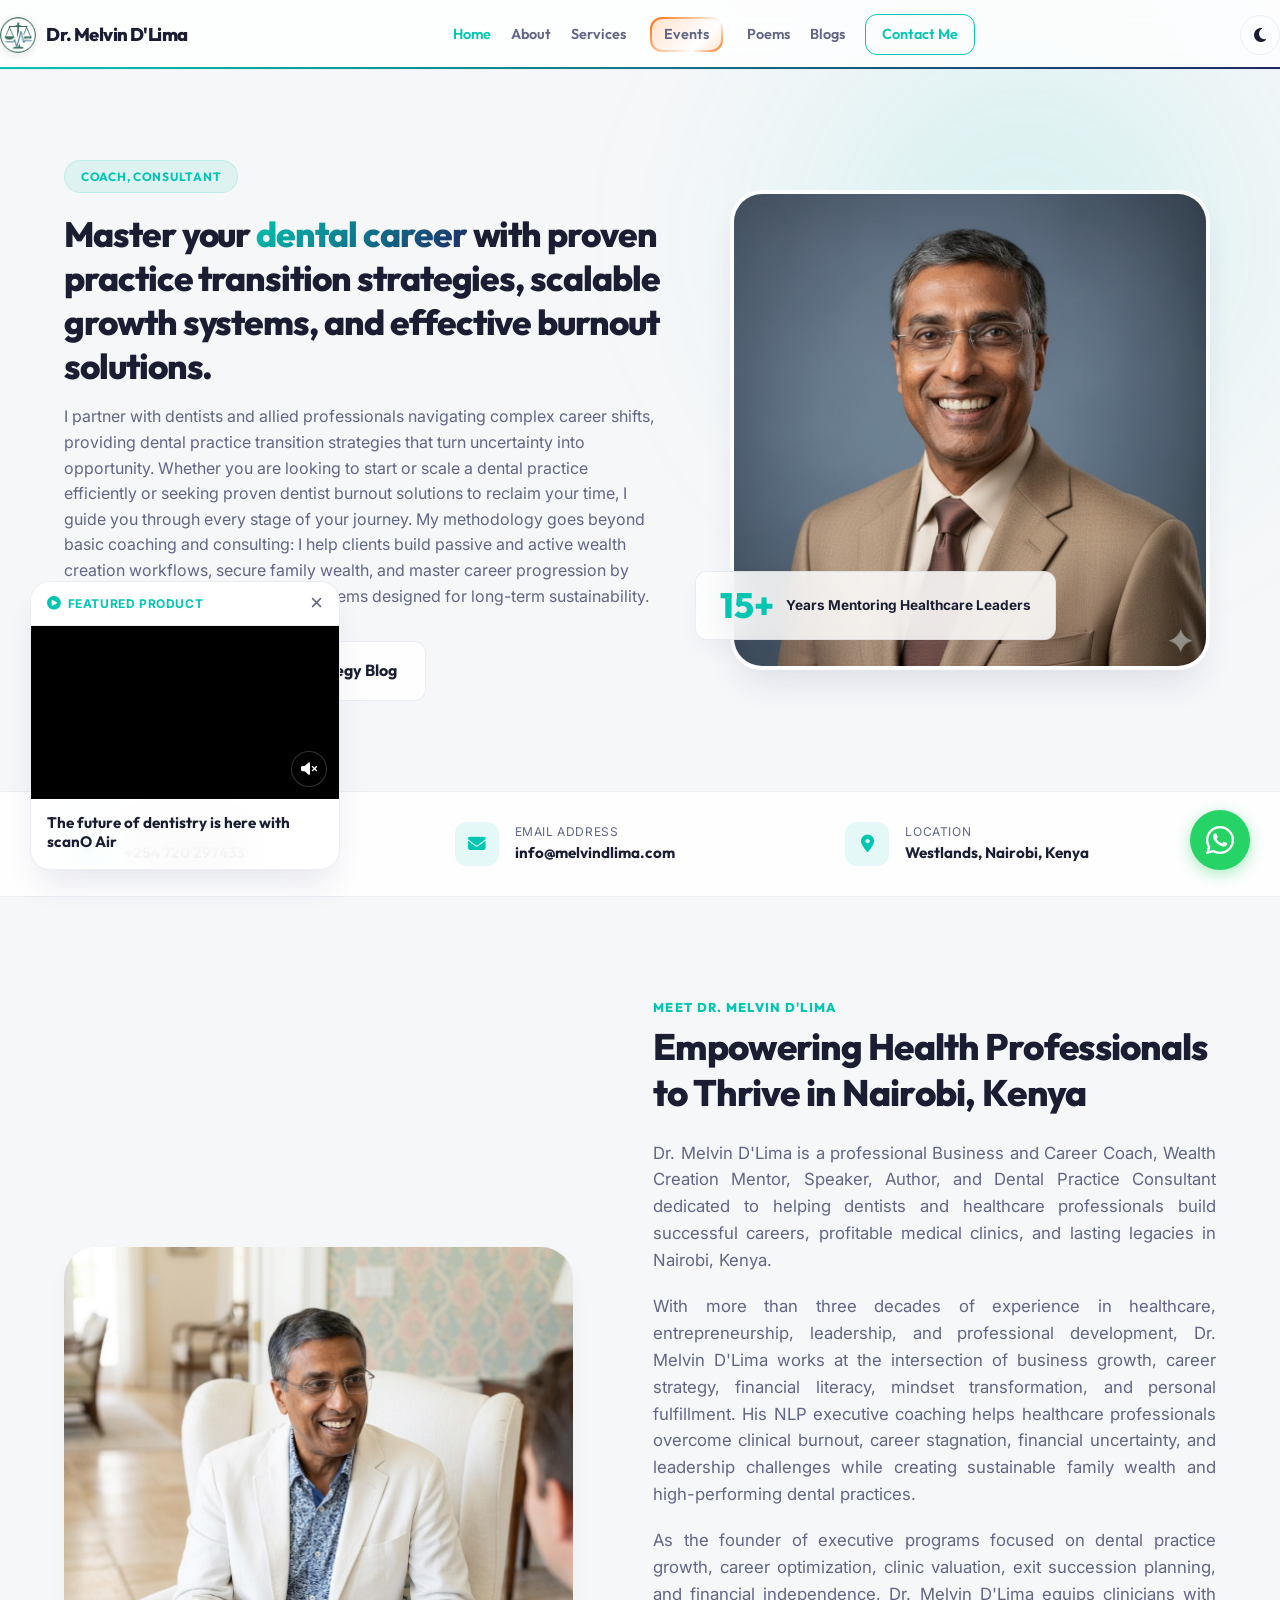
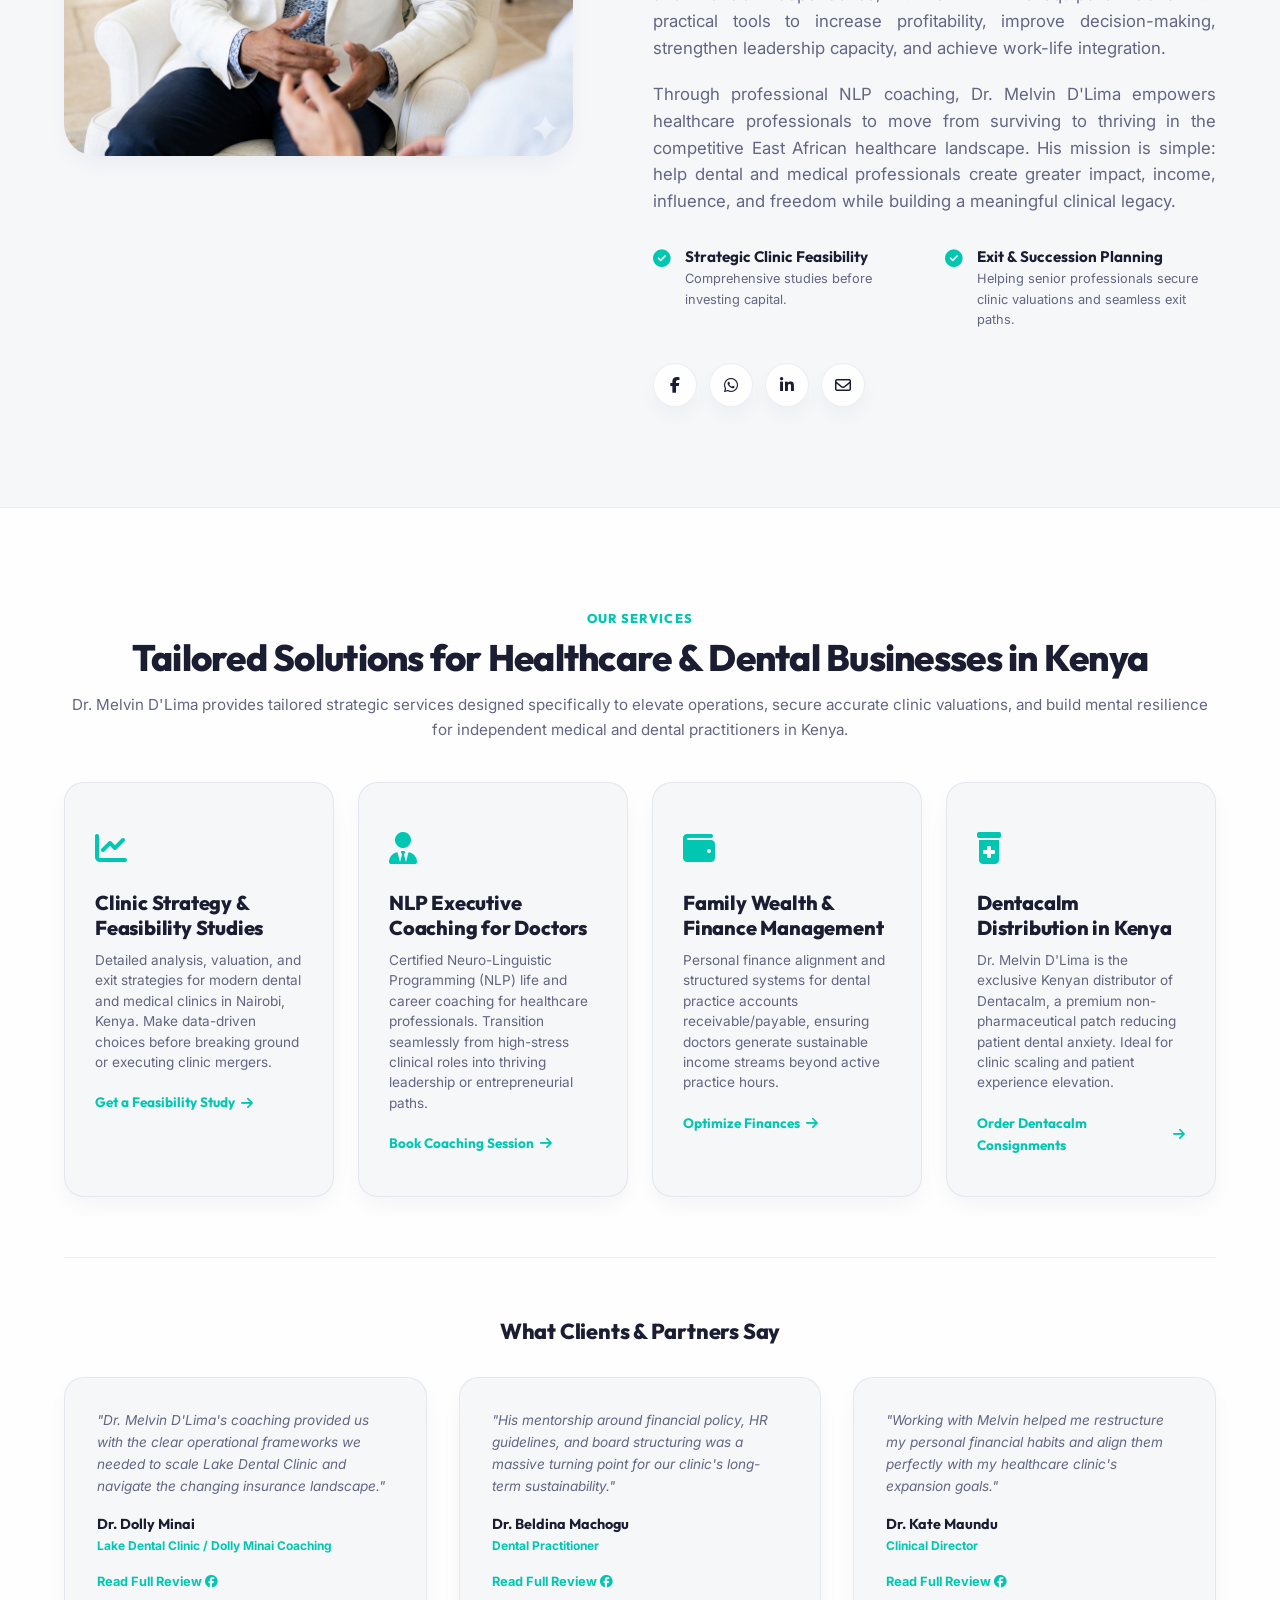
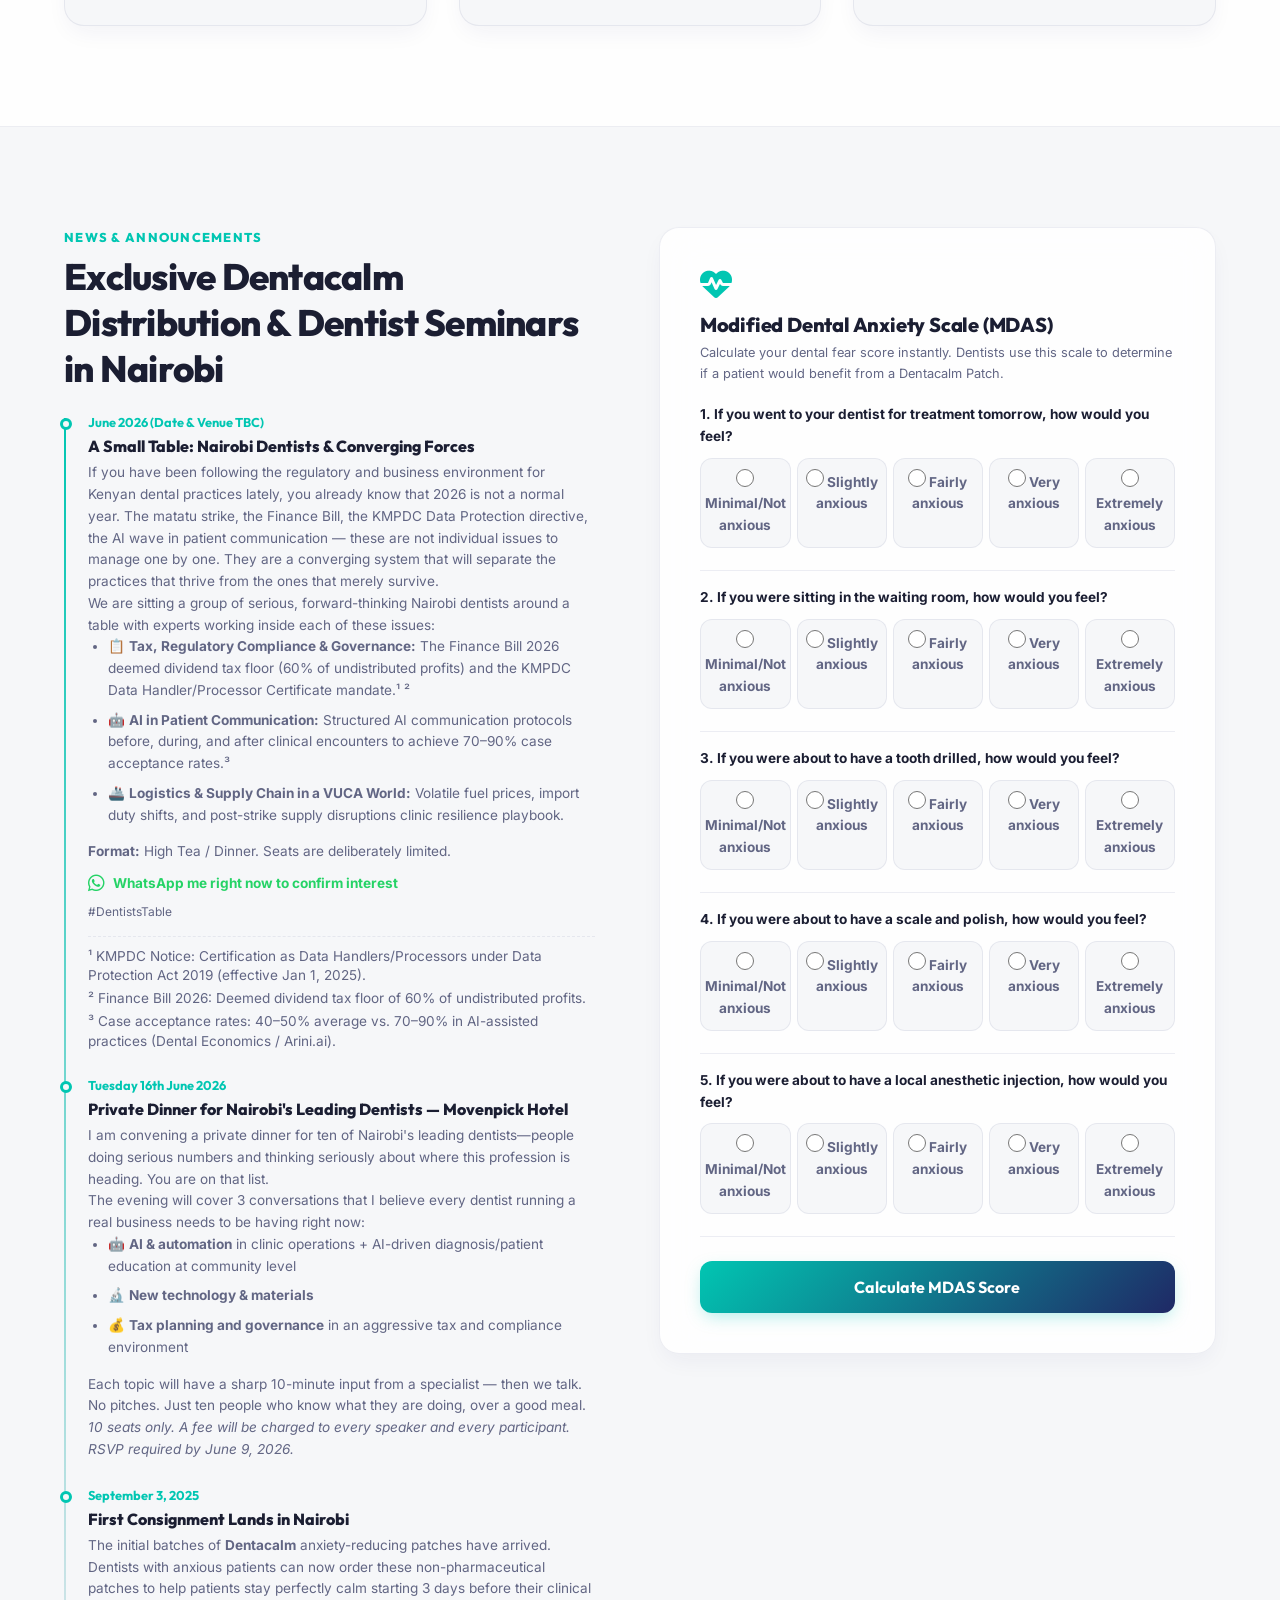
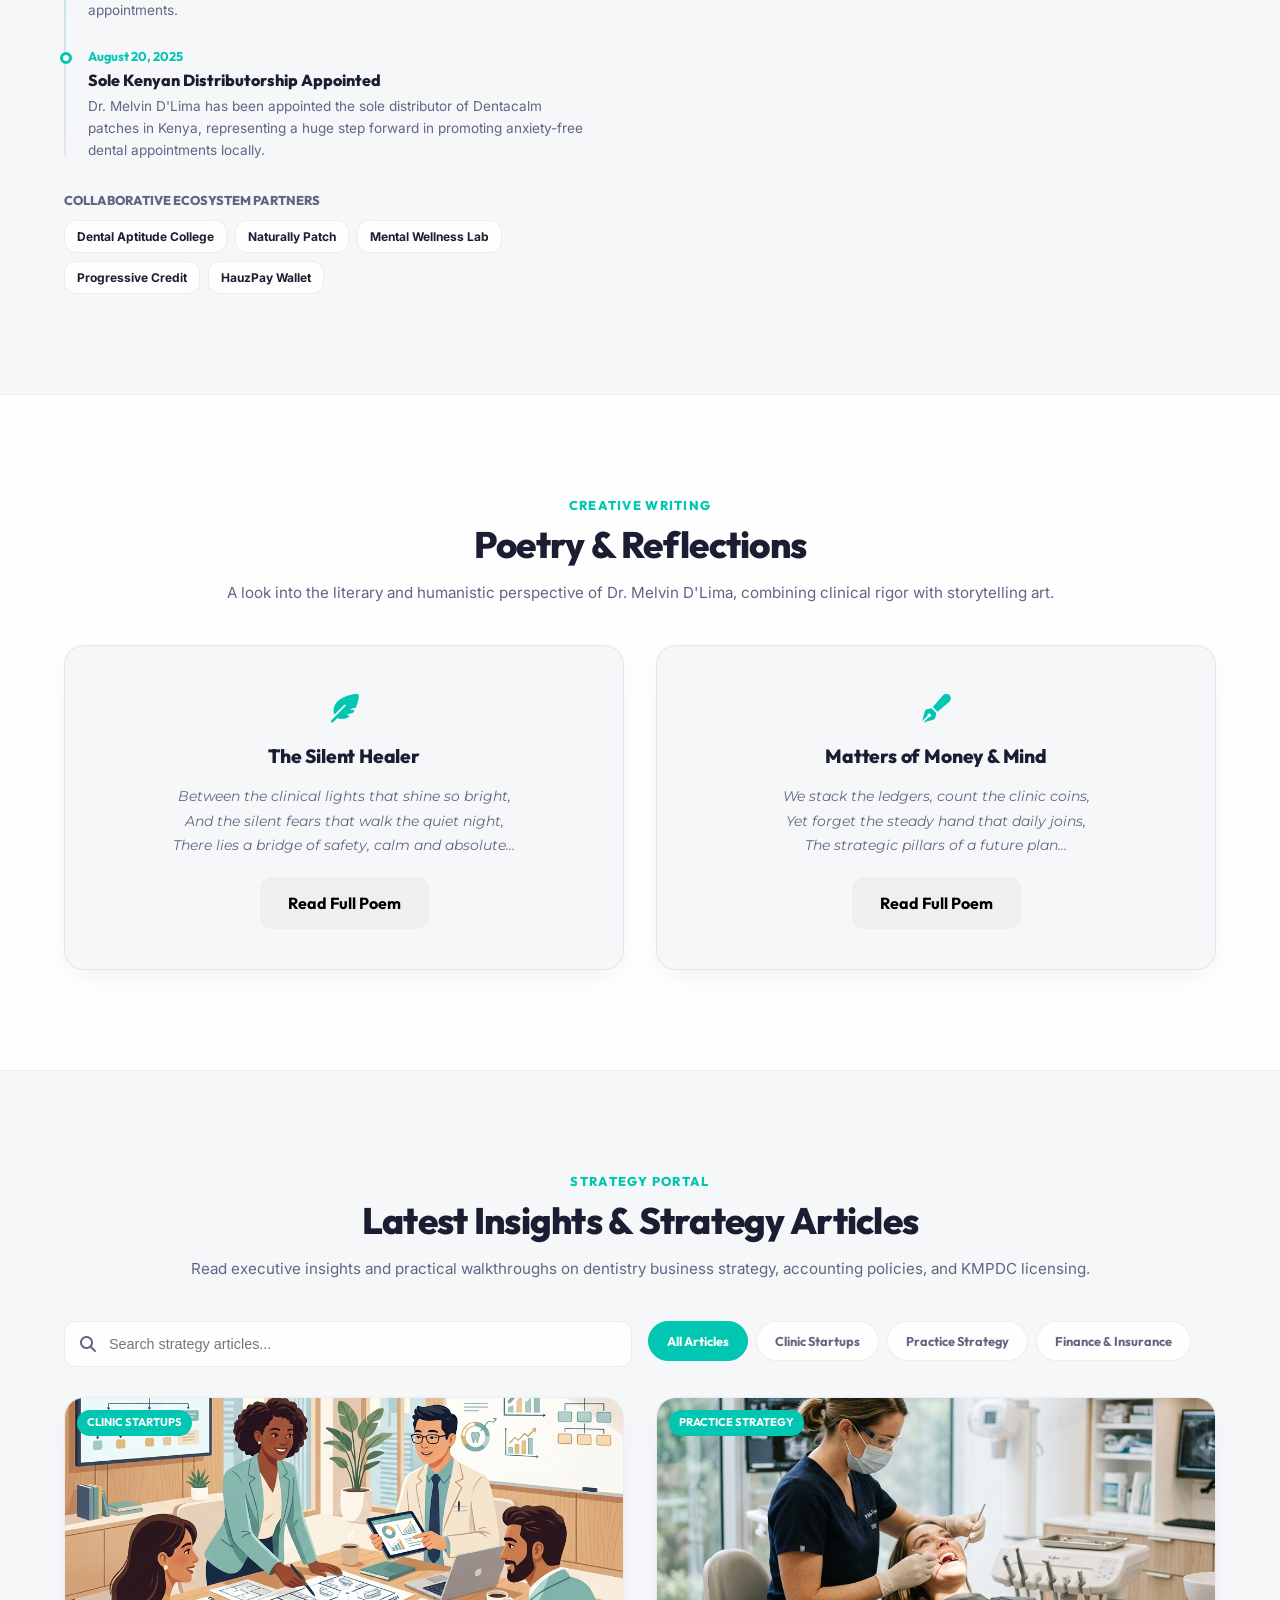
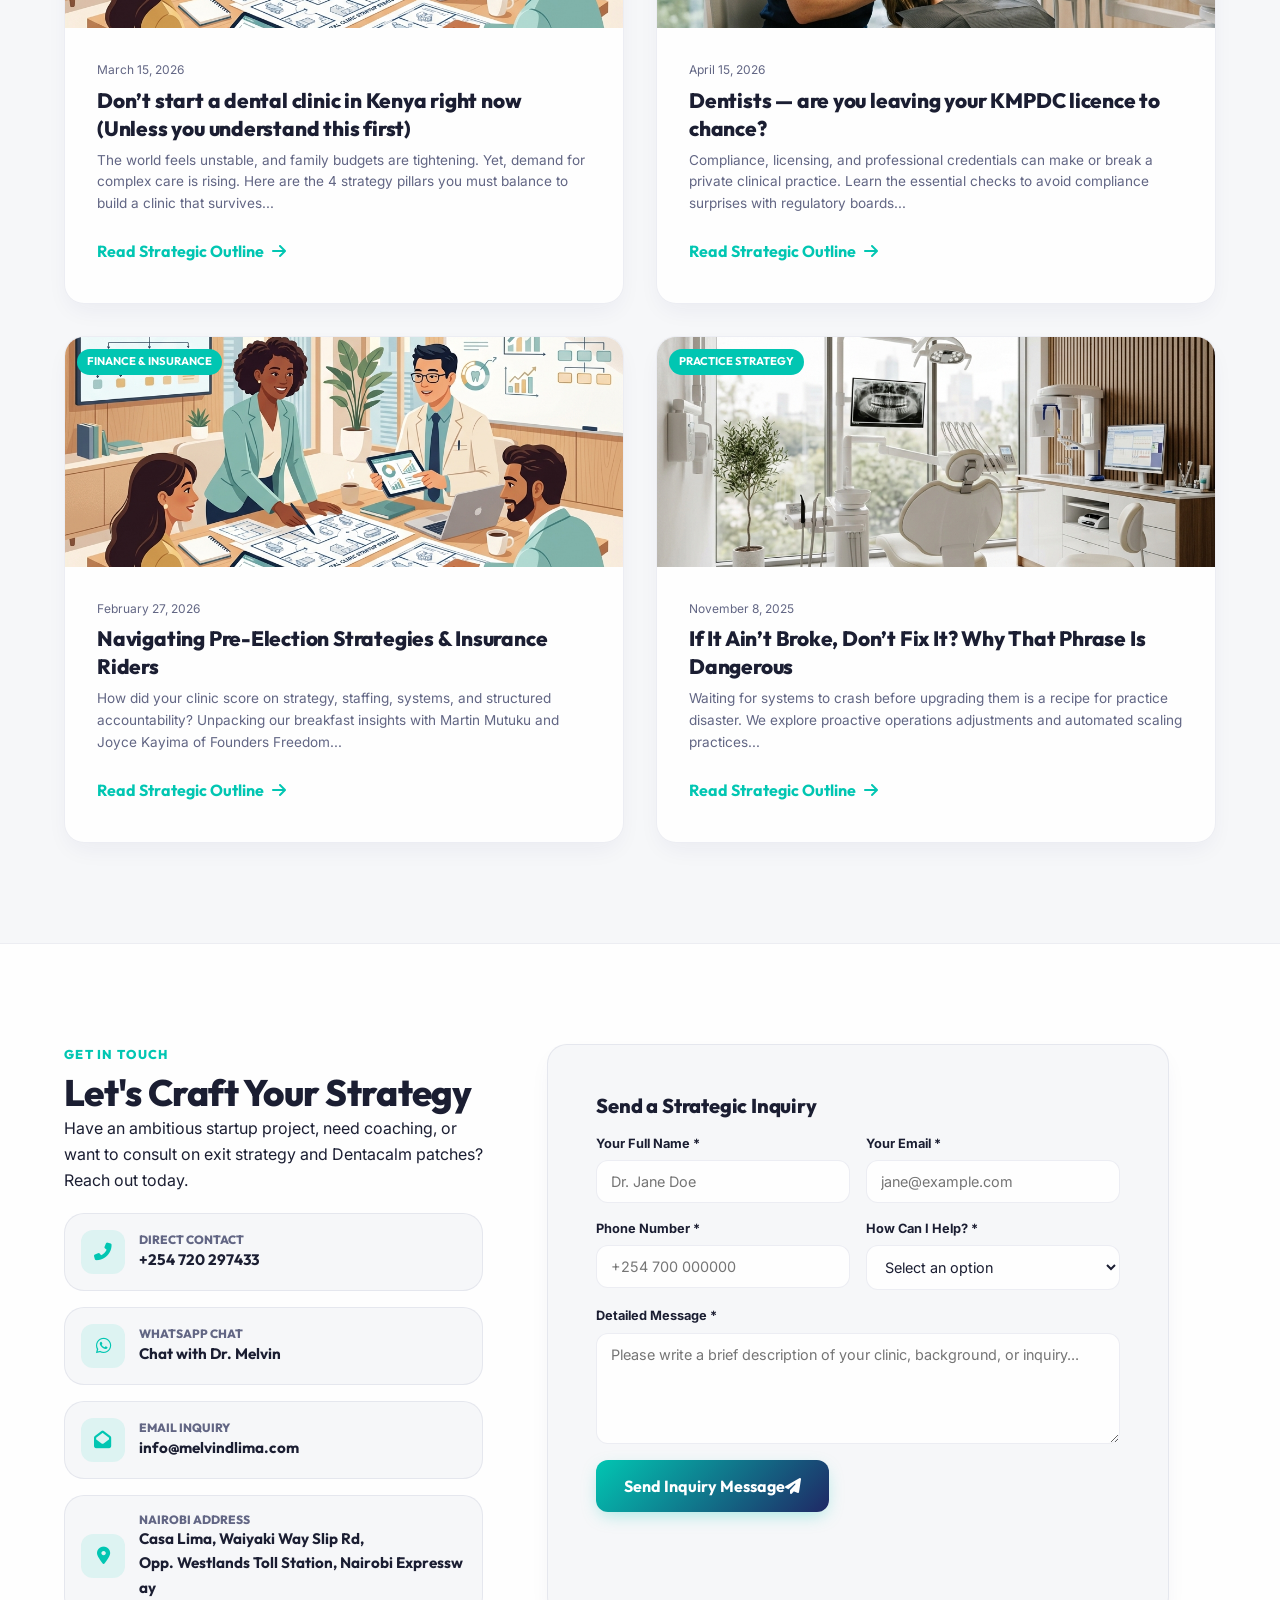
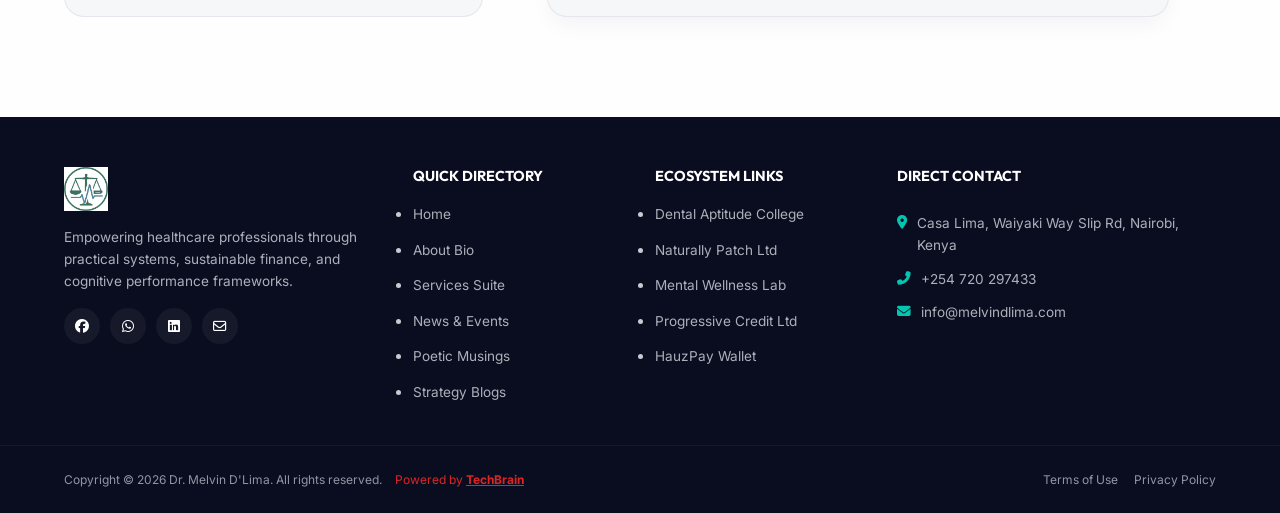
==== commit d9cc37d0: "Add Antigravity Autonomous SEO/GEO optimization agent, local telemetry logs, and a dashboard fronten" ====
--- a/index.html
+++ b/index.html
@@ -1,6 +1,16 @@
 <!DOCTYPE html>
 <html lang="en">
 <head>
+    <!-- Google tag (gtag.js) -->
+    <script async src="https://www.googletagmanager.com/gtag/js?id=G-NKZ4YL9EDZ"></script>
+    <script>
+      window.dataLayer = window.dataLayer || [];
+      function gtag(){dataLayer.push(arguments);}
+      gtag('js', new Date());
+
+      gtag('config', 'G-NKZ4YL9EDZ');
+    </script>
+
     <meta charset="UTF-8">
     <meta name="viewport" content="width=device-width, initial-scale=1.0">
     <meta name="generator" content="Antigravity Web Builder">
@@ -54,6 +64,62 @@
           },
           "areaServed": "Kenya",
           "description": "Strategic consultation services for dental and medical clinics including practice feasibility studies, exit planning, clinic valuation, and certified NLP executive career coaching."
+        },
+        {
+          "@type": "Organization",
+          "@id": "https://melvindlima.com/#organization",
+          "name": "Dr. Melvin D'Lima Strategic Consulting & Executive Coaching",
+          "url": "https://melvindlima.com/",
+          "logo": {
+            "@type": "ImageObject",
+            "url": "https://melvindlima.com/logo.jpg"
+          },
+          "contactPoint": {
+            "@type": "ContactPoint",
+            "telephone": "+254720297433",
+            "contactType": "customer service",
+            "areaServed": "KE",
+            "availableLanguage": "English"
+          }
+        },
+        {
+          "@type": "WebSite",
+          "@id": "https://melvindlima.com/#website",
+          "url": "https://melvindlima.com/",
+          "name": "Dr. Melvin D'Lima — Dental Practice Consultant & NLP Coach",
+          "publisher": {
+            "@id": "https://melvindlima.com/#person"
+          }
+        },
+        {
+          "@type": "FAQPage",
+          "@id": "https://melvindlima.com/#faq",
+          "mainEntity": [
+            {
+              "@type": "Question",
+              "name": "What consulting services does Dr. Melvin D'Lima provide to dental practices in Kenya?",
+              "acceptedAnswer": {
+                "@type": "Answer",
+                "text": "Dr. Melvin D'Lima provides comprehensive strategic consulting services including dental clinic feasibility studies, exit and succession planning, clinic valuations, operational audits, and scale workflows for independent medical and dental practitioners in Kenya."
+              }
+            },
+            {
+              "@type": "Question",
+              "name": "How does NLP executive coaching help medical and dental practitioners?",
+              "acceptedAnswer": {
+                "@type": "Answer",
+                "text": "NLP (Neuro-Linguistic Programming) executive coaching is designed to help dentists and doctors overcome burnout, design transition paths, align personal finances, optimize clinic operations, and achieve long-term career growth and work-life balance."
+              }
+            },
+            {
+              "@type": "Question",
+              "name": "What is Dentacalm and who distributes it in Kenya?",
+              "acceptedAnswer": {
+                "@type": "Answer",
+                "text": "Dentacalm is a premium non-pharmaceutical patch designed to reduce patient dental anxiety. Dr. Melvin D'Lima is the exclusive distributor of Dentacalm patches in Kenya."
+              }
+            }
+          ]
         }
       ]
     }
@@ -181,7 +247,7 @@
         </section>
 
         <!-- About Section -->
-        <section id="about" class="about-section">
+        <section id="about" class="about-section" data-chunk-id="about-dr-melvin-d-lima" data-chunk-title="About Dr. Melvin D'Lima">
             <div class="container about-container">
                 <div class="about-image-wrapper">
                     <img src="about_headshot.jpg" alt="Dr. Melvin D'Lima Consulting" class="about-img">
@@ -189,19 +255,19 @@
                 <div class="about-content">
                     <div class="section-header">
                         <span class="subtitle">Meet Dr. Melvin D'Lima</span>
-                        <h2>Empowering Health Professionals to Thrive</h2>
-                    </div>
-                    <p class="about-text">
-                        Dr Melvin D'lima is Business and Career Coach, Wealth Creation Mentor, Speaker, Author, and Consultant dedicated to helping dentists and healthcare professionals build successful careers, profitable businesses, and lasting legacies.
+                        <h2 data-chunk-header>Empowering Health Professionals to Thrive in Nairobi, Kenya</h2>
+                    </div>
+                    <p class="about-text" data-chunk-body>
+                        Dr. Melvin D'Lima is a professional Business and Career Coach, Wealth Creation Mentor, Speaker, Author, and Dental Practice Consultant dedicated to helping dentists and healthcare professionals build successful careers, profitable medical clinics, and lasting legacies in Nairobi, Kenya.
                     </p>
-                    <p class="about-text">
-                        With more than three decades of experience in healthcare, entrepreneurship, leadership, and professional development, Dr. D'lima works at the intersection of business growth, career strategy, financial literacy, mindset transformation, and personal fulfillment. His coaching helps healthcare professionals overcome burnout, career stagnation, financial uncertainty, and leadership challenges while creating sustainable wealth and high-performing practices.
+                    <p class="about-text" data-chunk-body>
+                        With more than three decades of experience in healthcare, entrepreneurship, leadership, and professional development, Dr. Melvin D'Lima works at the intersection of business growth, career strategy, financial literacy, mindset transformation, and personal fulfillment. His NLP executive coaching helps healthcare professionals overcome clinical burnout, career stagnation, financial uncertainty, and leadership challenges while creating sustainable family wealth and high-performing dental practices.
                     </p>
-                    <p class="about-text">
-                        As the founder of programs focused on dental practice growth, career optimization, clinic valuation, succession planning, and financial independence, he equips clinicians with practical tools to increase profitability, improve decision-making, strengthen leadership capacity, and achieve work-life integration.
+                    <p class="about-text" data-chunk-body>
+                        As the founder of executive programs focused on dental practice growth, career optimization, clinic valuation, exit succession planning, and financial independence, Dr. Melvin D'Lima equips clinicians with practical tools to increase profitability, improve decision-making, strengthen leadership capacity, and achieve work-life integration.
                     </p>
-                    <p class="about-text">
-                        Through coaching, Dr. D'lima empowers healthcare professionals to move from surviving to thriving in an increasingly competitive healthcare landscape. His mission is simple: help professionals create greater impact, income, influence, and freedom while building a meaningful legacy.
+                    <p class="about-text" data-chunk-body>
+                        Through professional NLP coaching, Dr. Melvin D'Lima empowers healthcare professionals to move from surviving to thriving in the competitive East African healthcare landscape. His mission is simple: help dental and medical professionals create greater impact, income, influence, and freedom while building a meaningful clinical legacy.
                     </p>
                     <div class="about-grid">
                         <div class="grid-item">
@@ -230,44 +296,44 @@
         </section>
 
         <!-- Services Section -->
-        <section id="services" class="services-section">
+        <section id="services" class="services-section" data-chunk-id="services-suite" data-chunk-title="Services Suite">
             <div class="container">
                 <div class="section-center-header">
                     <span class="subtitle">Our Services</span>
-                    <h2>Tailored Solutions for Health & Business</h2>
-                    <p>Designed specifically to elevate operations, clinic valuations, and mental resilience for independent practitioners.</p>
+                    <h2 data-chunk-header>Tailored Solutions for Healthcare & Dental Businesses in Kenya</h2>
+                    <p data-chunk-body>Dr. Melvin D'Lima provides tailored strategic services designed specifically to elevate operations, secure accurate clinic valuations, and build mental resilience for independent medical and dental practitioners in Kenya.</p>
                 </div>
                 
                 <div class="services-grid">
                     <!-- Service 1 -->
-                    <div class="service-card">
+                    <div class="service-card" data-chunk-id="service-clinic-feasibility" data-chunk-title="Clinic Strategy & Feasibility Studies">
                         <div class="service-icon"><i class="fas fa-chart-line"></i></div>
-                        <h3>Clinic Strategy & Feasibility</h3>
-                        <p>Detailed analysis, valuation, and exit strategies for modern dental and medical clinics in Kenya. Make data-driven choices before breaking ground or executing mergers.</p>
+                        <h3 data-chunk-header>Clinic Strategy & Feasibility Studies</h3>
+                        <p data-chunk-body>Detailed analysis, valuation, and exit strategies for modern dental and medical clinics in Nairobi, Kenya. Make data-driven choices before breaking ground or executing clinic mergers.</p>
                         <a href="#contact" class="service-link">Get a Feasibility Study <i class="fas fa-arrow-right"></i></a>
                     </div>
 
                     <!-- Service 2 -->
-                    <div class="service-card">
+                    <div class="service-card" data-chunk-id="service-nlp-coaching" data-chunk-title="NLP Executive Coaching for Doctors">
                         <div class="service-icon"><i class="fas fa-user-tie"></i></div>
-                        <h3>NLP Executive Coaching</h3>
-                        <p>Certified Neuro-Linguistic Programming (NLP) life and career coaching. Transition seamlessly from high-stress clinical roles into thriving leadership or entrepreneurial paths.</p>
+                        <h3 data-chunk-header>NLP Executive Coaching for Doctors</h3>
+                        <p data-chunk-body>Certified Neuro-Linguistic Programming (NLP) life and career coaching for healthcare professionals. Transition seamlessly from high-stress clinical roles into thriving leadership or entrepreneurial paths.</p>
                         <a href="#contact" class="service-link">Book Coaching Session <i class="fas fa-arrow-right"></i></a>
                     </div>
 
                     <!-- Service 3 -->
-                    <div class="service-card">
+                    <div class="service-card" data-chunk-id="service-family-wealth" data-chunk-title="Family Wealth & Finance Management">
                         <div class="service-icon"><i class="fas fa-wallet"></i></div>
-                        <h3>Family Wealth & Finance</h3>
-                        <p>Personal finance alignment and structured systems for practice accounts receivable/payable, ensuring doctors generate sustainable income streams beyond active practice hours.</p>
+                        <h3 data-chunk-header>Family Wealth & Finance Management</h3>
+                        <p data-chunk-body>Personal finance alignment and structured systems for dental practice accounts receivable/payable, ensuring doctors generate sustainable income streams beyond active practice hours.</p>
                         <a href="#contact" class="service-link">Optimize Finances <i class="fas fa-arrow-right"></i></a>
                     </div>
 
                     <!-- Service 4 -->
-                    <div class="service-card">
+                    <div class="service-card" data-chunk-id="service-dentacalm" data-chunk-title="Dentacalm Distribution in Kenya">
                         <div class="service-icon"><i class="fas fa-prescription-bottle-medical"></i></div>
-                        <h3>Dentacalm Distribution</h3>
-                        <p>Exclusive Kenyan distributor of <strong>Dentacalm</strong>, a premium non-pharmaceutical patch reducing patient dental anxiety. Ideal for clinic scaling and patient experience elevation.</p>
+                        <h3 data-chunk-header>Dentacalm Distribution in Kenya</h3>
+                        <p data-chunk-body>Dr. Melvin D'Lima is the exclusive Kenyan distributor of Dentacalm, a premium non-pharmaceutical patch reducing patient dental anxiety. Ideal for clinic scaling and patient experience elevation.</p>
                         <a href="#events" class="service-link">Order Dentacalm Consignments <i class="fas fa-arrow-right"></i></a>
                     </div>
                 </div>
@@ -306,13 +372,13 @@
         </section>
 
         <!-- Events & Anxiety Assessment Section -->
-        <section id="events" class="events-section">
+        <section id="events" class="events-section" data-chunk-id="events-announcements" data-chunk-title="Events & Announcements">
             <div class="container">
                 <div class="events-layout-grid">
                     <div class="events-news-area">
                         <div class="section-header">
                             <span class="subtitle">News & Announcements</span>
-                            <h2>Exclusive Dentacalm Distribution</h2>
+                            <h2 data-chunk-header>Exclusive Dentacalm Distribution & Dentist Seminars in Nairobi</h2>
                         </div>
                         <div class="news-timeline">
                             <!-- Event 2 (Date & Venue TBC) -->
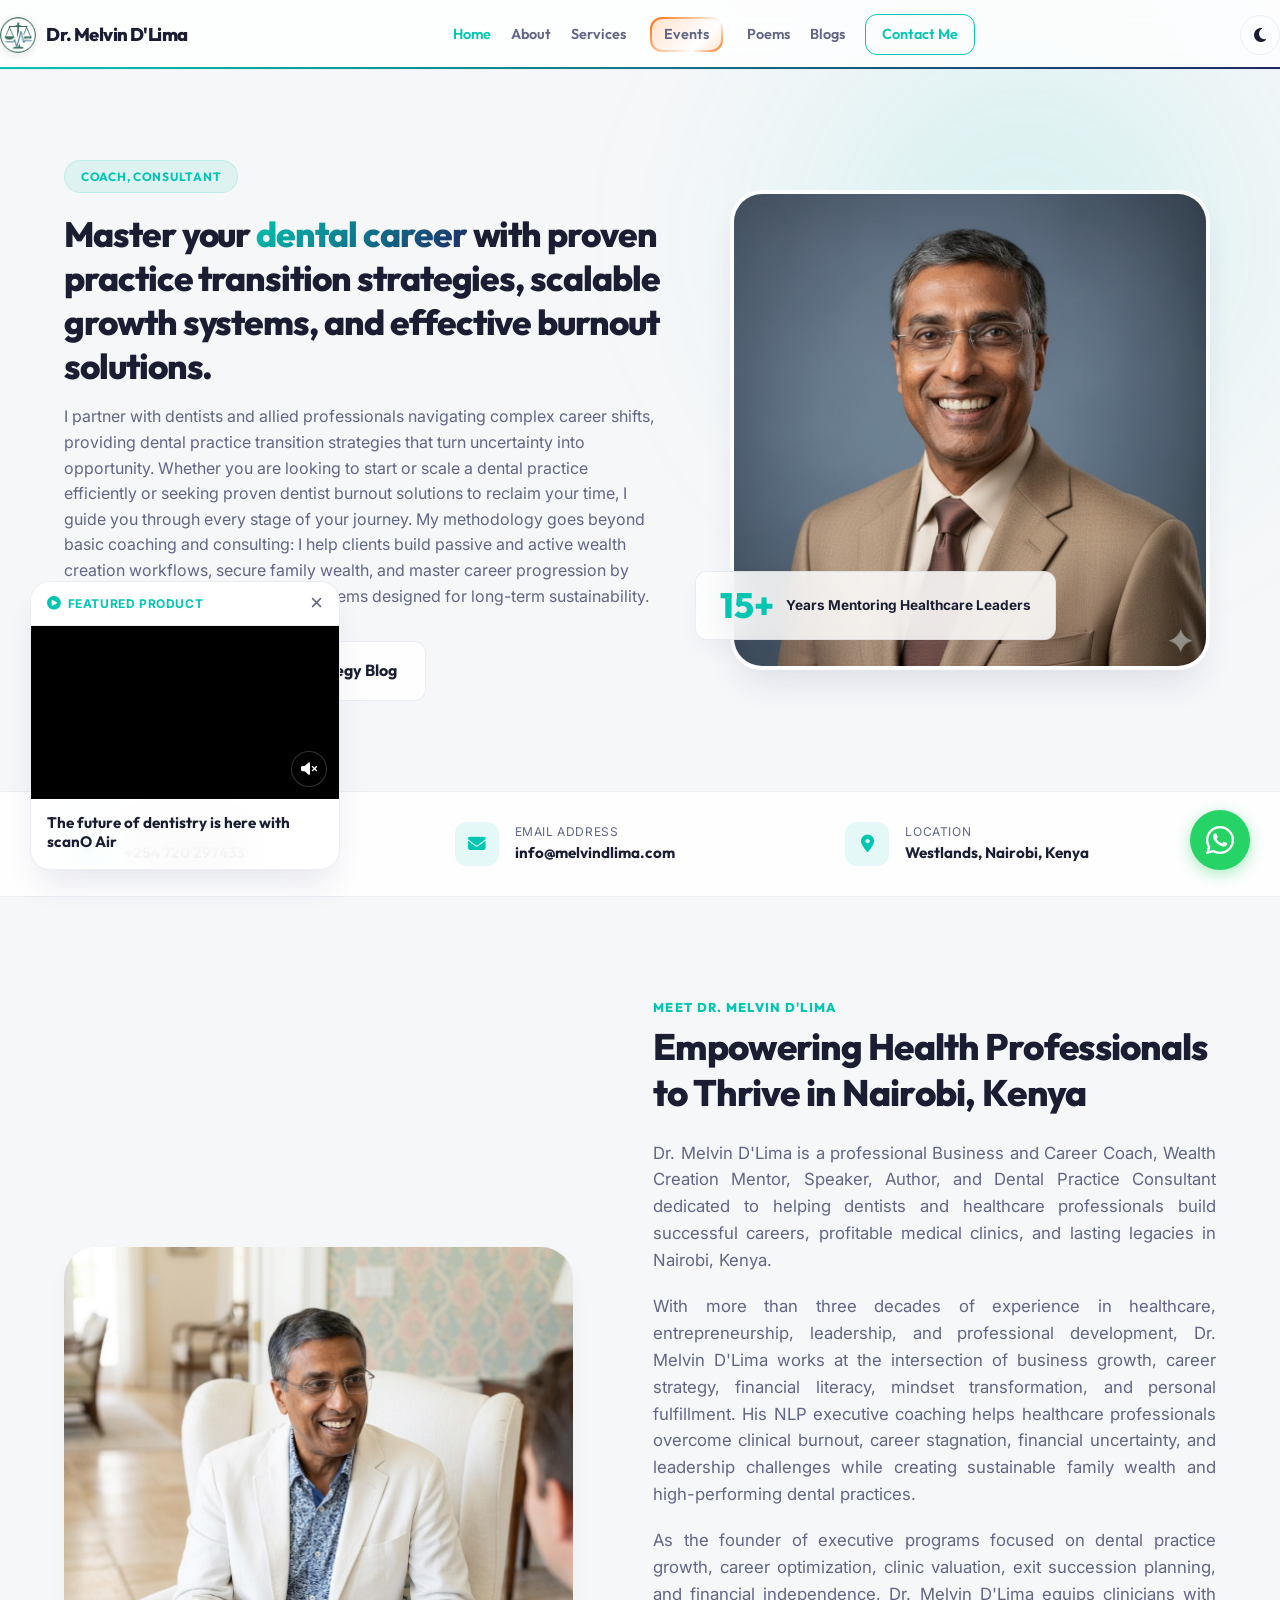
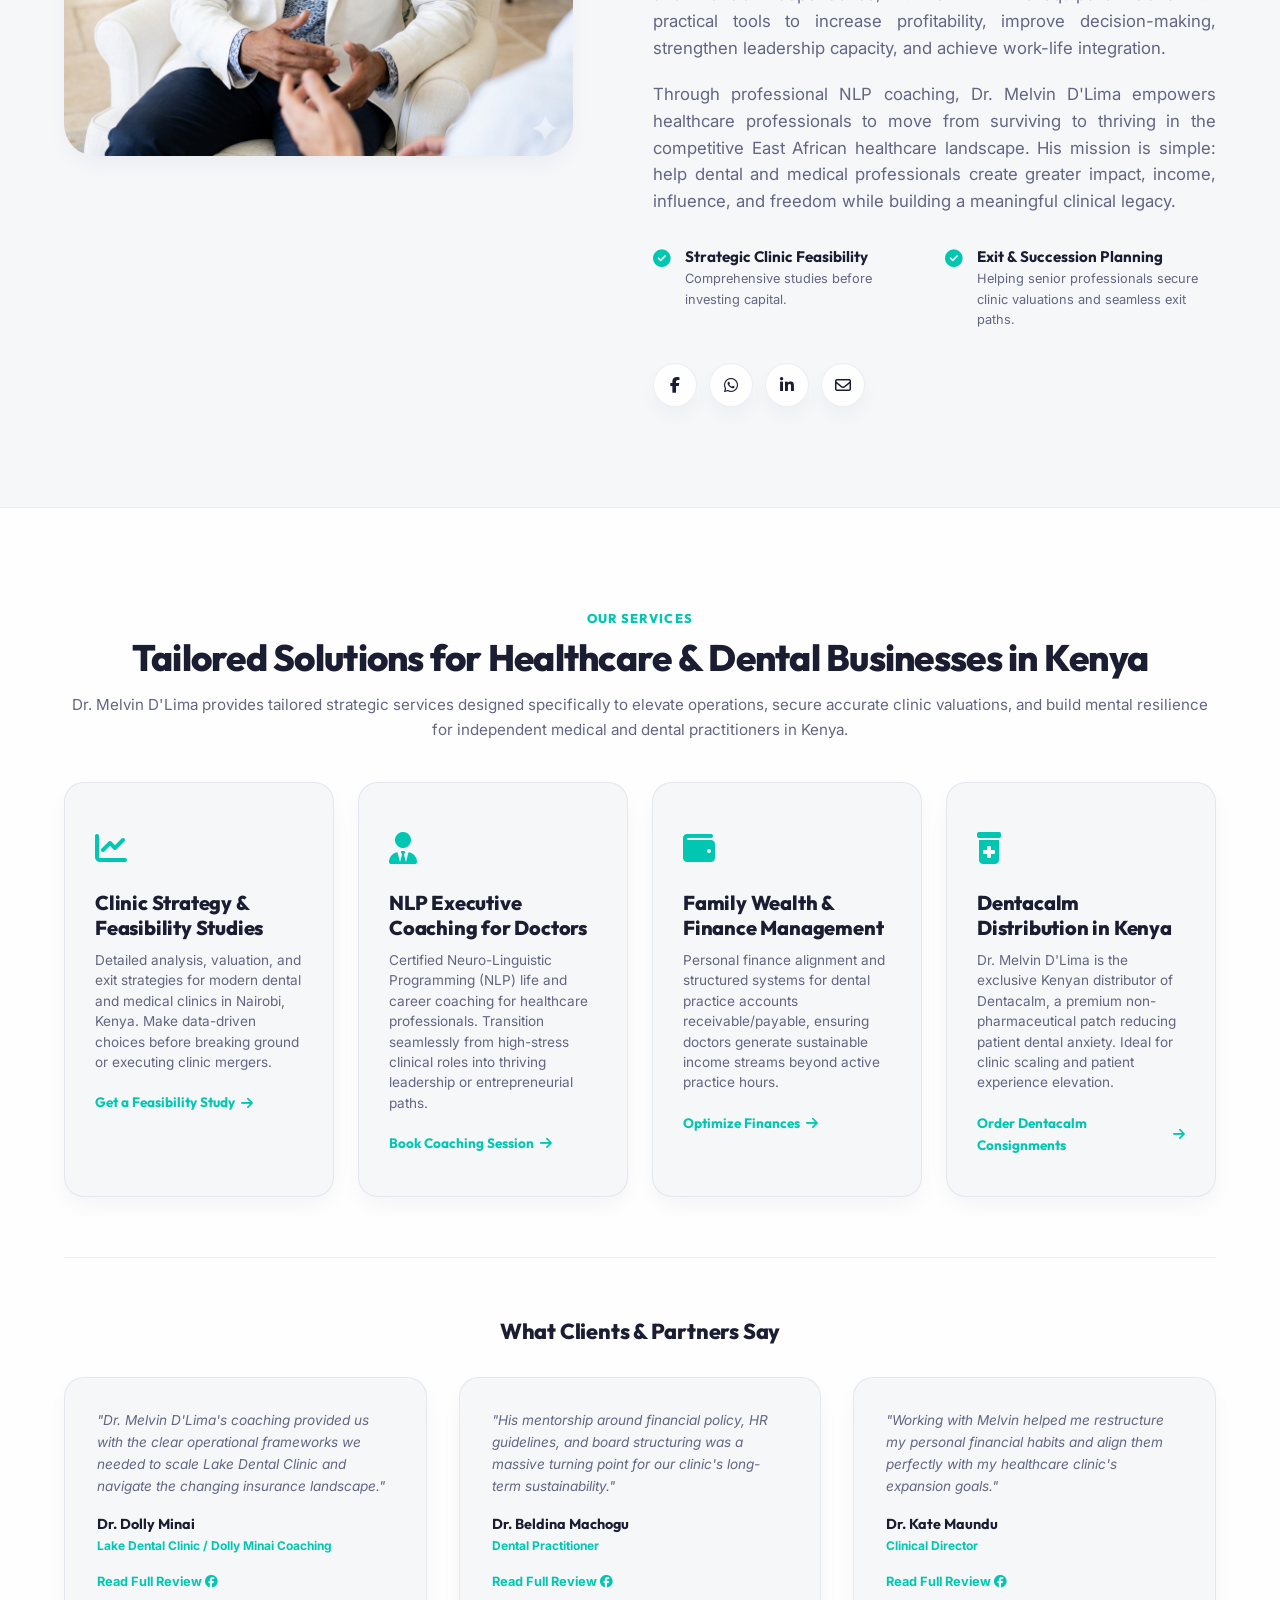
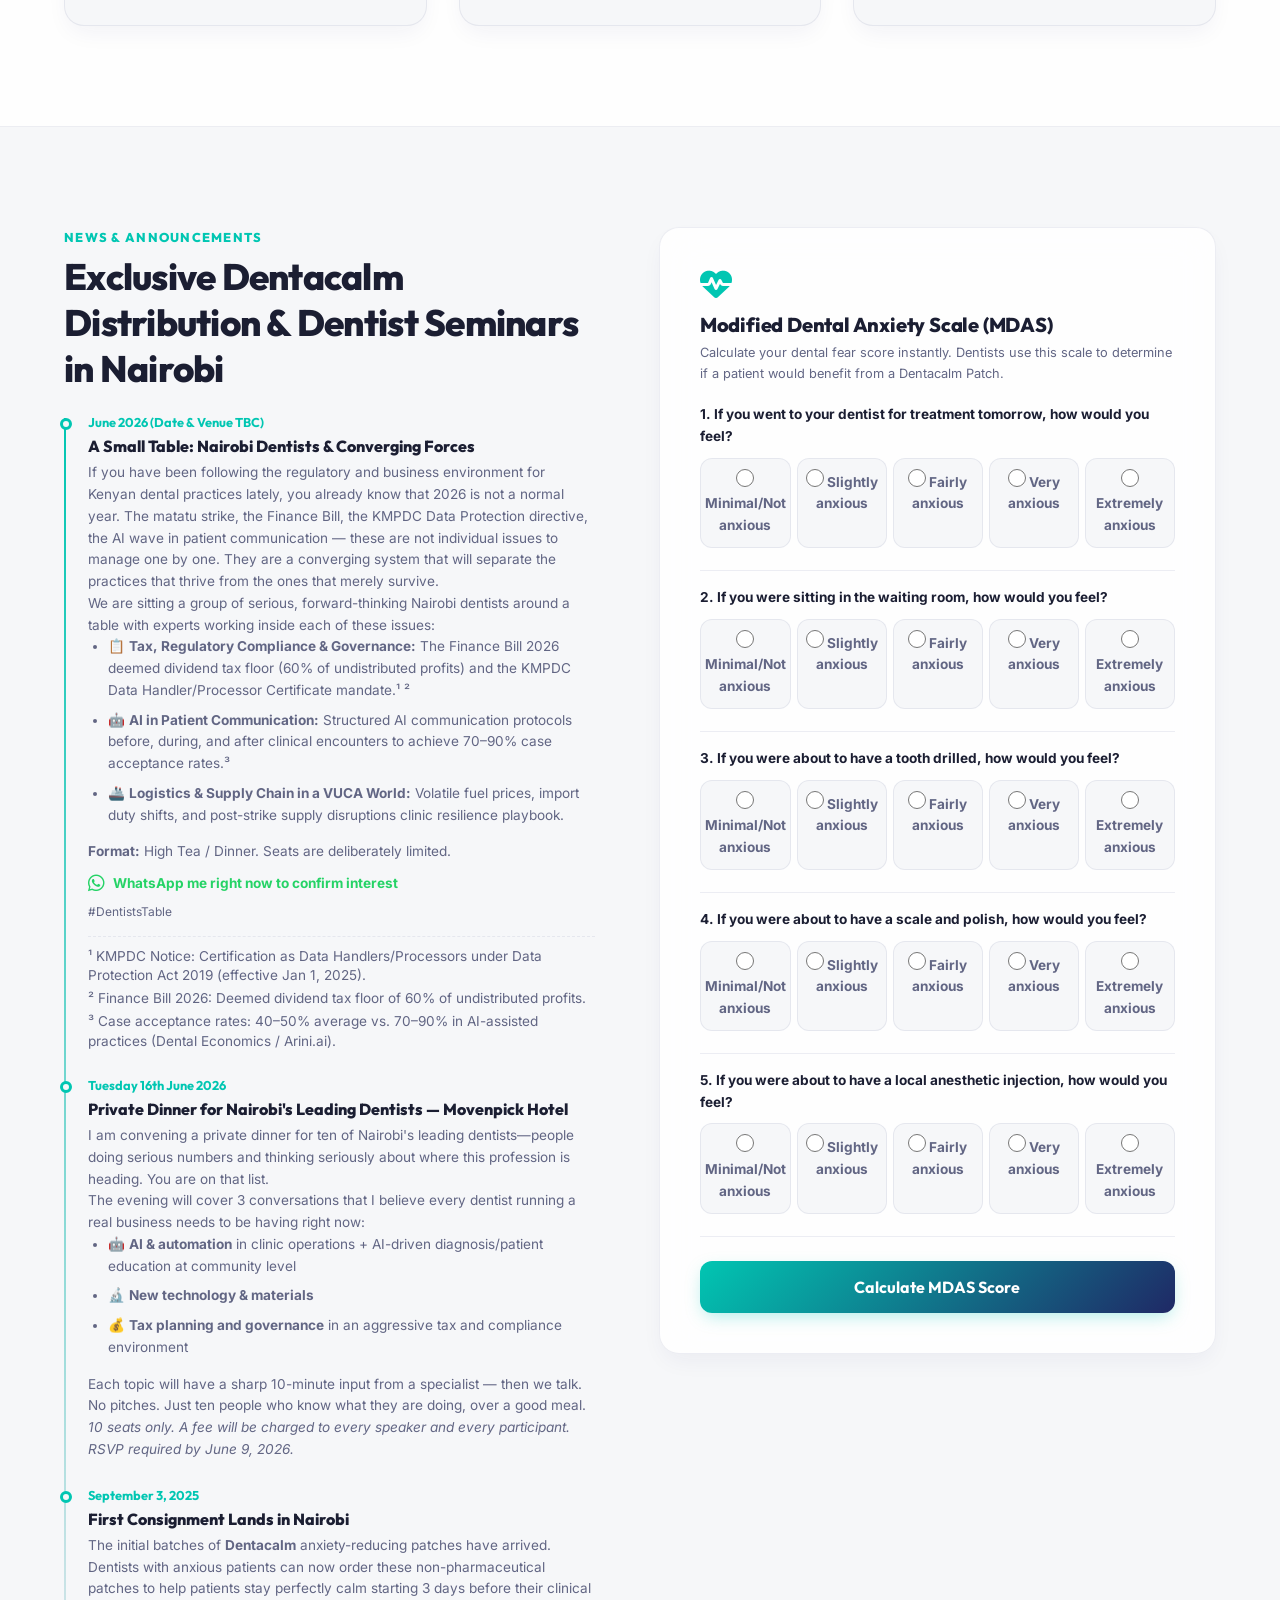
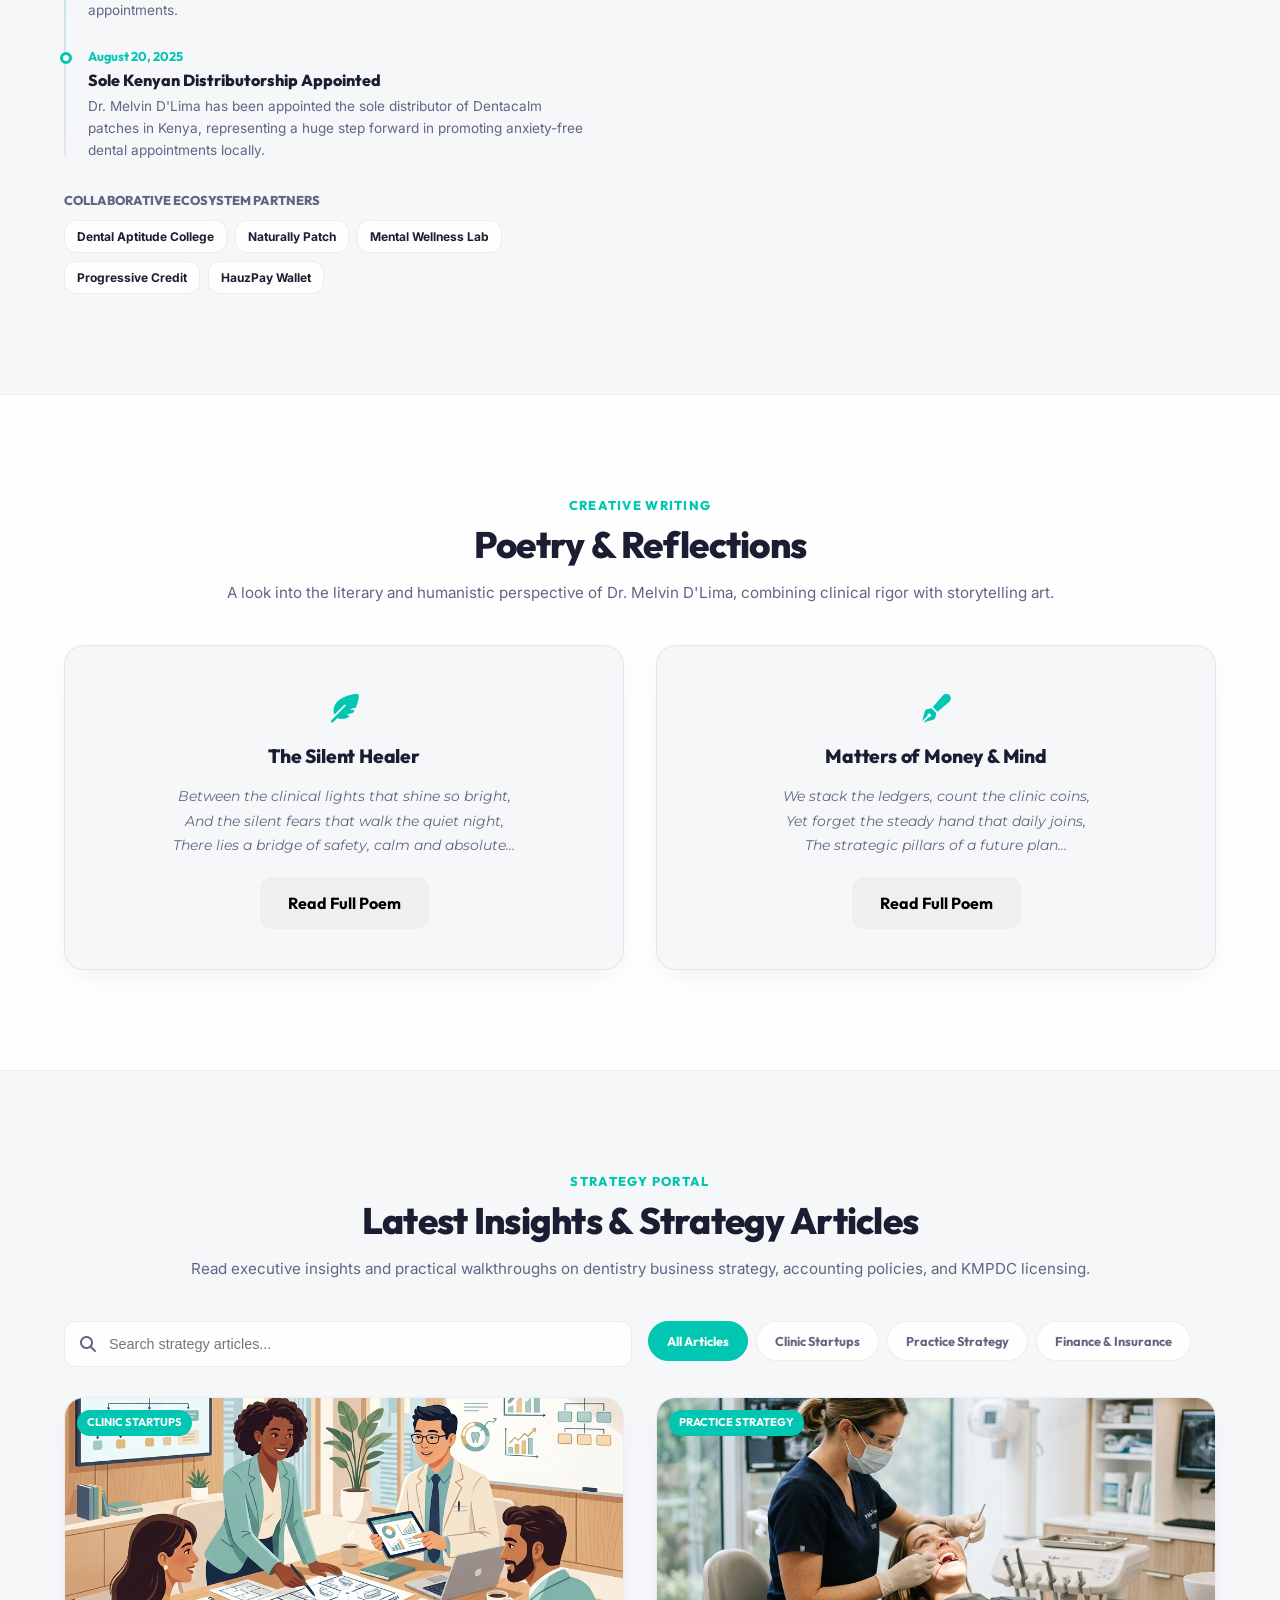
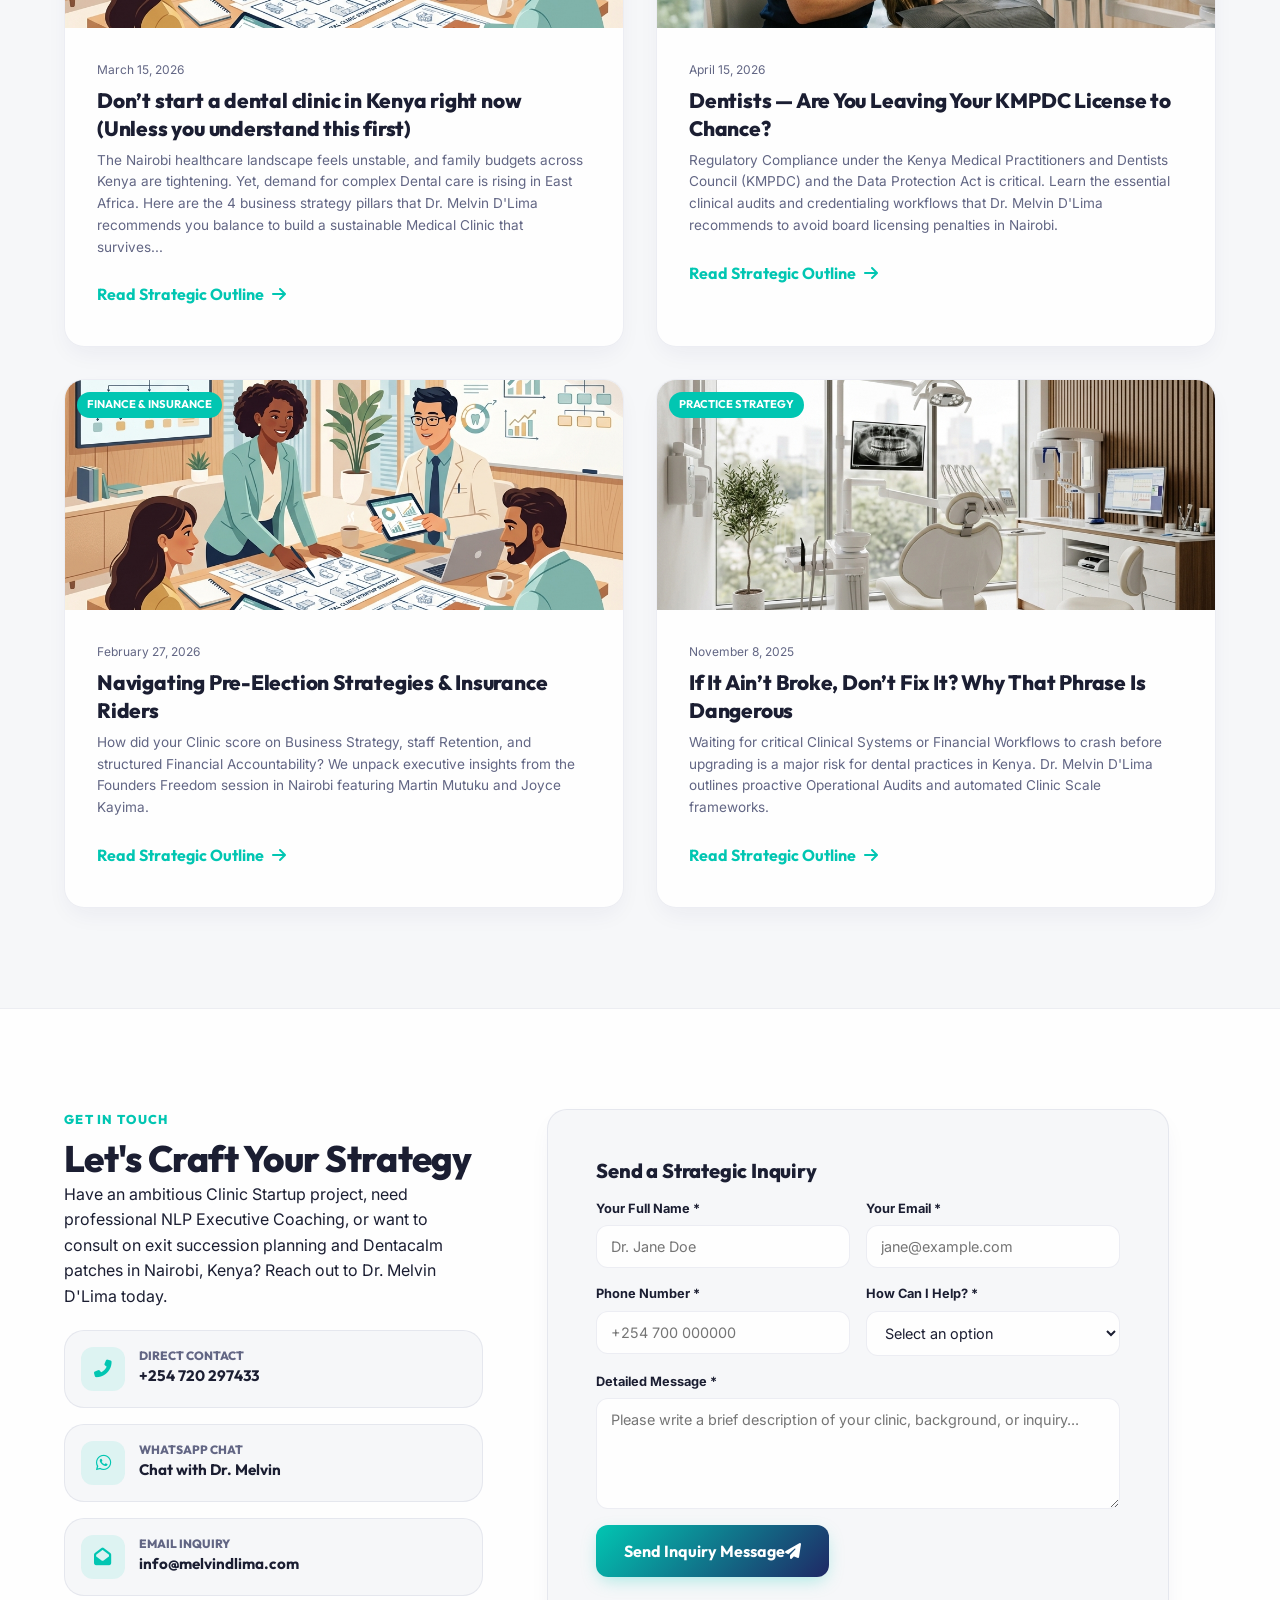
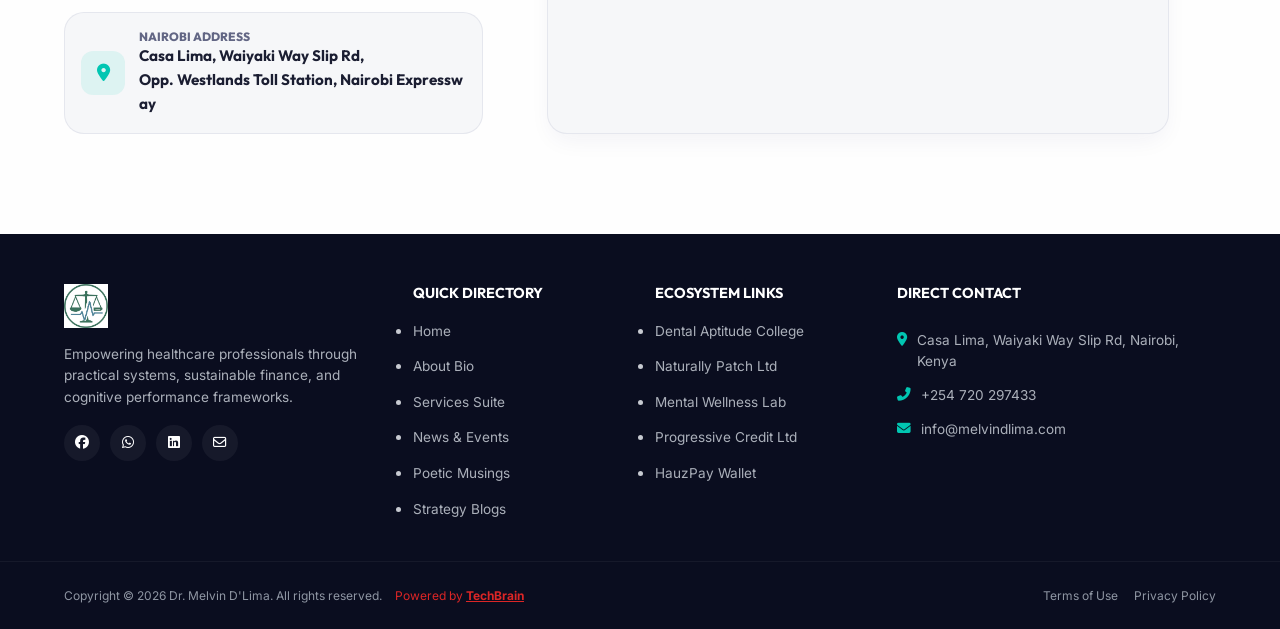
==== commit b097892c: "daily(seo-geo): RAG chunking and entity density optimizations for Blogs/Contact sections" ====
--- a/index.html
+++ b/index.html
@@ -564,12 +564,12 @@
         </section>
 
         <!-- Blogs Section -->
-        <section id="blogs" class="blogs-section">
+        <section id="blogs" class="blogs-section" data-chunk-id="blogs-insights" data-chunk-title="Latest Strategy Insights">
             <div class="container">
                 <div class="section-center-header">
                     <span class="subtitle">Strategy Portal</span>
-                    <h2>Latest Insights & Strategy Articles</h2>
-                    <p>Read executive insights and practical walkthroughs on dentistry business strategy, accounting policies, and KMPDC licensing.</p>
+                    <h2 data-chunk-header>Latest Insights & Strategy Articles</h2>
+                    <p data-chunk-body>Read executive insights and practical walkthroughs on dentistry business strategy, accounting policies, and KMPDC licensing.</p>
                 </div>
                 
                 <!-- Blog Filter and Search -->
@@ -589,57 +589,57 @@
                 <!-- Blog Cards Grid -->
                 <div class="blogs-grid" id="blogs-grid">
                     <!-- Blog Card 1 -->
-                    <article class="blog-card" data-category="startup" data-title="don't start a dental clinic in kenya right now unless you understand this first">
+                    <article class="blog-card" data-category="startup" data-title="don't start a dental clinic in kenya right now unless you understand this first" data-chunk-id="blog-dental-startup-kenya" data-chunk-title="Don't Start a Dental Clinic in Kenya Right Now">
                         <div class="blog-image">
                             <img src="150326.jpg" alt="Dental Startup Strategy in Kenya">
                             <span class="blog-tag">Clinic Startups</span>
                         </div>
                         <div class="blog-body">
                             <span class="blog-date">March 15, 2026</span>
-                            <h3>Don’t start a dental clinic in Kenya right now (Unless you understand this first)</h3>
-                            <p>The world feels unstable, and family budgets are tightening. Yet, demand for complex care is rising. Here are the 4 strategy pillars you must balance to build a clinic that survives...</p>
+                            <h3 data-chunk-header>Don’t start a dental clinic in Kenya right now (Unless you understand this first)</h3>
+                            <p data-chunk-body>The Nairobi healthcare landscape feels unstable, and family budgets across Kenya are tightening. Yet, demand for complex Dental care is rising in East Africa. Here are the 4 business strategy pillars that Dr. Melvin D'Lima recommends you balance to build a sustainable Medical Clinic that survives...</p>
                             <button class="btn btn-text open-blog-btn" data-blog-id="1">Read Strategic Outline <i class="fas fa-arrow-right"></i></button>
                         </div>
                     </article>
 
                     <!-- Blog Card 2 -->
-                    <article class="blog-card" data-category="strategy" data-title="dentists are you leaving your kmpdc licence to chance">
+                    <article class="blog-card" data-category="strategy" data-title="dentists are you leaving your kmpdc licence to chance" data-chunk-id="blog-kmpdc-licence-compliance" data-chunk-title="Leaving KMPDC Licence to Chance">
                         <div class="blog-image">
                             <img src="dentist-4373290_1280.jpg" alt="KMPDC licensing board dental practice">
                             <span class="blog-tag">Practice Strategy</span>
                         </div>
                         <div class="blog-body">
                             <span class="blog-date">April 15, 2026</span>
-                            <h3>Dentists — are you leaving your KMPDC licence to chance?</h3>
-                            <p>Compliance, licensing, and professional credentials can make or break a private clinical practice. Learn the essential checks to avoid compliance surprises with regulatory boards...</p>
+                            <h3 data-chunk-header>Dentists — Are You Leaving Your KMPDC License to Chance?</h3>
+                            <p data-chunk-body>Regulatory Compliance under the Kenya Medical Practitioners and Dentists Council (KMPDC) and the Data Protection Act is critical. Learn the essential clinical audits and credentialing workflows that Dr. Melvin D'Lima recommends to avoid board licensing penalties in Nairobi.</p>
                             <button class="btn btn-text open-blog-btn" data-blog-id="2">Read Strategic Outline <i class="fas fa-arrow-right"></i></button>
                         </div>
                     </article>
 
                     <!-- Blog Card 3 -->
-                    <article class="blog-card" data-category="insurance" data-title="january and february are over navigation of pre-election year and insurance riders">
+                    <article class="blog-card" data-category="insurance" data-title="january and february are over navigation of pre-election year and insurance riders" data-chunk-id="blog-pre-election-insurance" data-chunk-title="Navigating Pre-Election Strategies & Insurance Riders">
                         <div class="blog-image">
                             <img src="150326.jpg" alt="Medical insurance and business operations">
                             <span class="blog-tag">Finance & Insurance</span>
                         </div>
                         <div class="blog-body">
                             <span class="blog-date">February 27, 2026</span>
-                            <h3>Navigating Pre-Election Strategies & Insurance Riders</h3>
-                            <p>How did your clinic score on strategy, staffing, systems, and structured accountability? Unpacking our breakfast insights with Martin Mutuku and Joyce Kayima of Founders Freedom...</p>
+                            <h3 data-chunk-header>Navigating Pre-Election Strategies & Insurance Riders</h3>
+                            <p data-chunk-body>How did your Clinic score on Business Strategy, staff Retention, and structured Financial Accountability? We unpack executive insights from the Founders Freedom session in Nairobi featuring Martin Mutuku and Joyce Kayima.</p>
                             <button class="btn btn-text open-blog-btn" data-blog-id="3">Read Strategic Outline <i class="fas fa-arrow-right"></i></button>
                         </div>
                     </article>
 
                     <!-- Blog Card 4 -->
-                    <article class="blog-card" data-category="strategy" data-title="if it ain't broke don't fix it dental clinics warnings">
+                    <article class="blog-card" data-category="strategy" data-title="if it ain't broke don't fix it dental clinics warnings" data-chunk-id="blog-proactive-operations" data-chunk-title="Proactive Clinic Operations & Systems Scaling">
                         <div class="blog-image">
                             <img src="dentalclinicstartup.jpg" alt="Scaling clinic infrastructure">
                             <span class="blog-tag">Practice Strategy</span>
                         </div>
                         <div class="blog-body">
                             <span class="blog-date">November 8, 2025</span>
-                            <h3>If It Ain’t Broke, Don’t Fix It? Why That Phrase Is Dangerous</h3>
-                            <p>Waiting for systems to crash before upgrading them is a recipe for practice disaster. We explore proactive operations adjustments and automated scaling practices...</p>
+                            <h3 data-chunk-header>If It Ain’t Broke, Don’t Fix It? Why That Phrase Is Dangerous</h3>
+                            <p data-chunk-body>Waiting for critical Clinical Systems or Financial Workflows to crash before upgrading is a major risk for dental practices in Kenya. Dr. Melvin D'Lima outlines proactive Operational Audits and automated Clinic Scale frameworks.</p>
                             <button class="btn btn-text open-blog-btn" data-blog-id="4">Read Strategic Outline <i class="fas fa-arrow-right"></i></button>
                         </div>
                     </article>
@@ -648,13 +648,13 @@
         </section>
 
         <!-- Contact Section -->
-        <section id="contact" class="contact-section">
+        <section id="contact" class="contact-section" data-chunk-id="contact-portal" data-chunk-title="Strategic Consultation Portal">
             <div class="container contact-container">
                 <div class="contact-info-panel">
                     <div class="section-header">
                         <span class="subtitle">Get In Touch</span>
-                        <h2>Let's Craft Your Strategy</h2>
-                        <p>Have an ambitious startup project, need coaching, or want to consult on exit strategy and Dentacalm patches? Reach out today.</p>
+                        <h2 data-chunk-header>Let's Craft Your Strategy</h2>
+                        <p data-chunk-body>Have an ambitious Clinic Startup project, need professional NLP Executive Coaching, or want to consult on exit succession planning and Dentacalm patches in Nairobi, Kenya? Reach out to Dr. Melvin D'Lima today.</p>
                     </div>
                     
                     <div class="contact-methods">
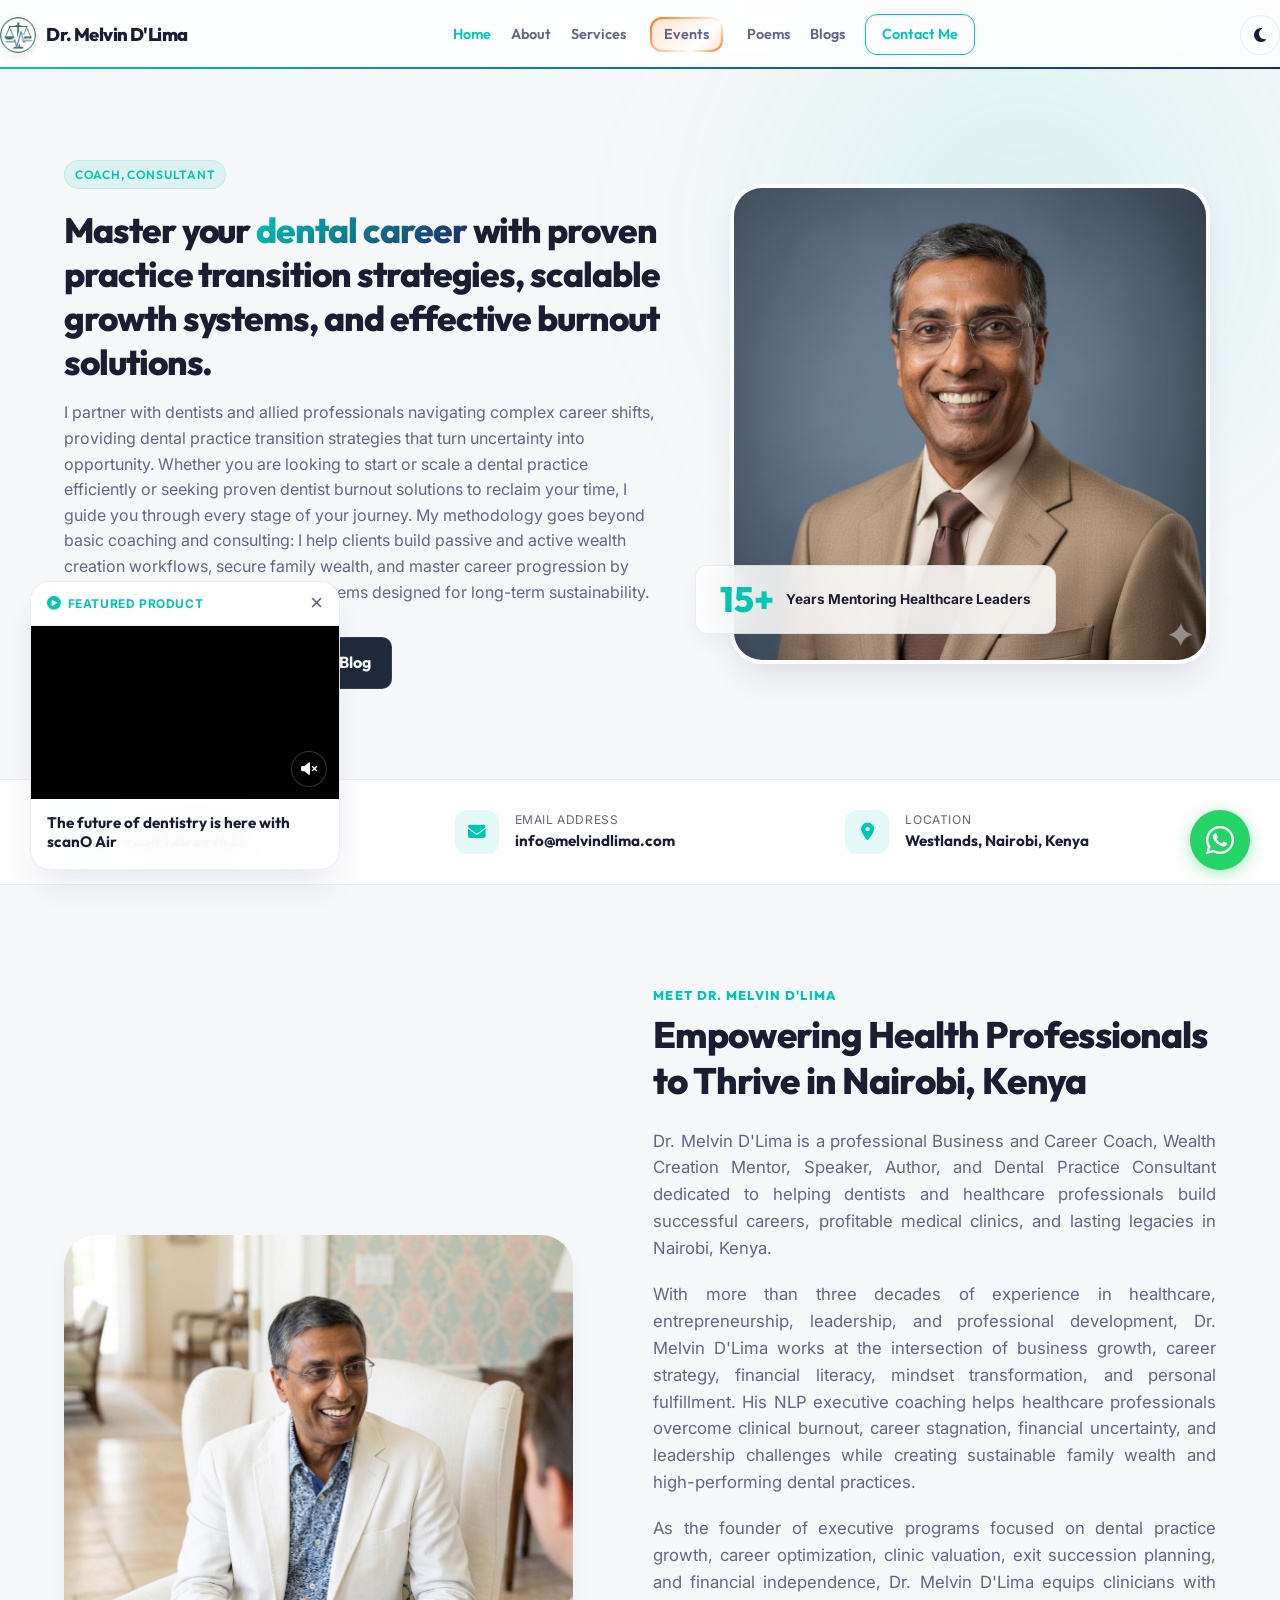
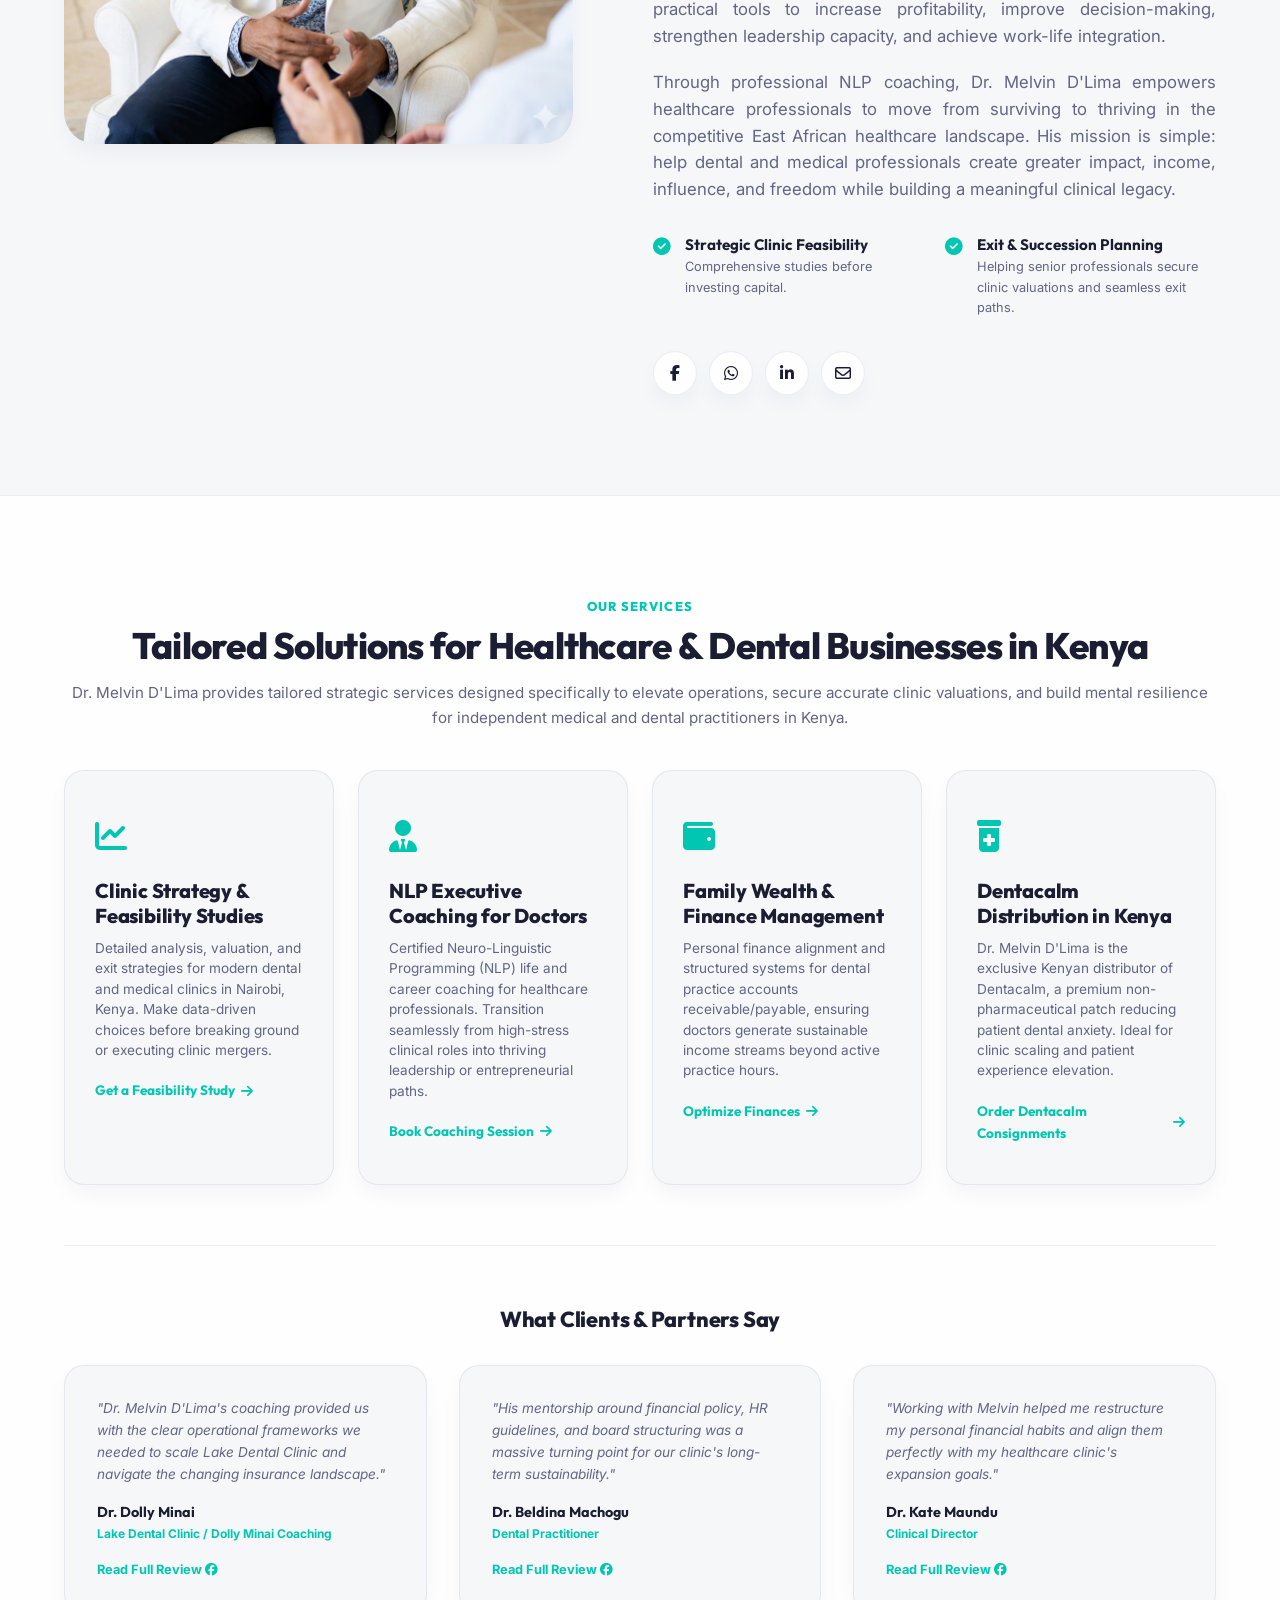
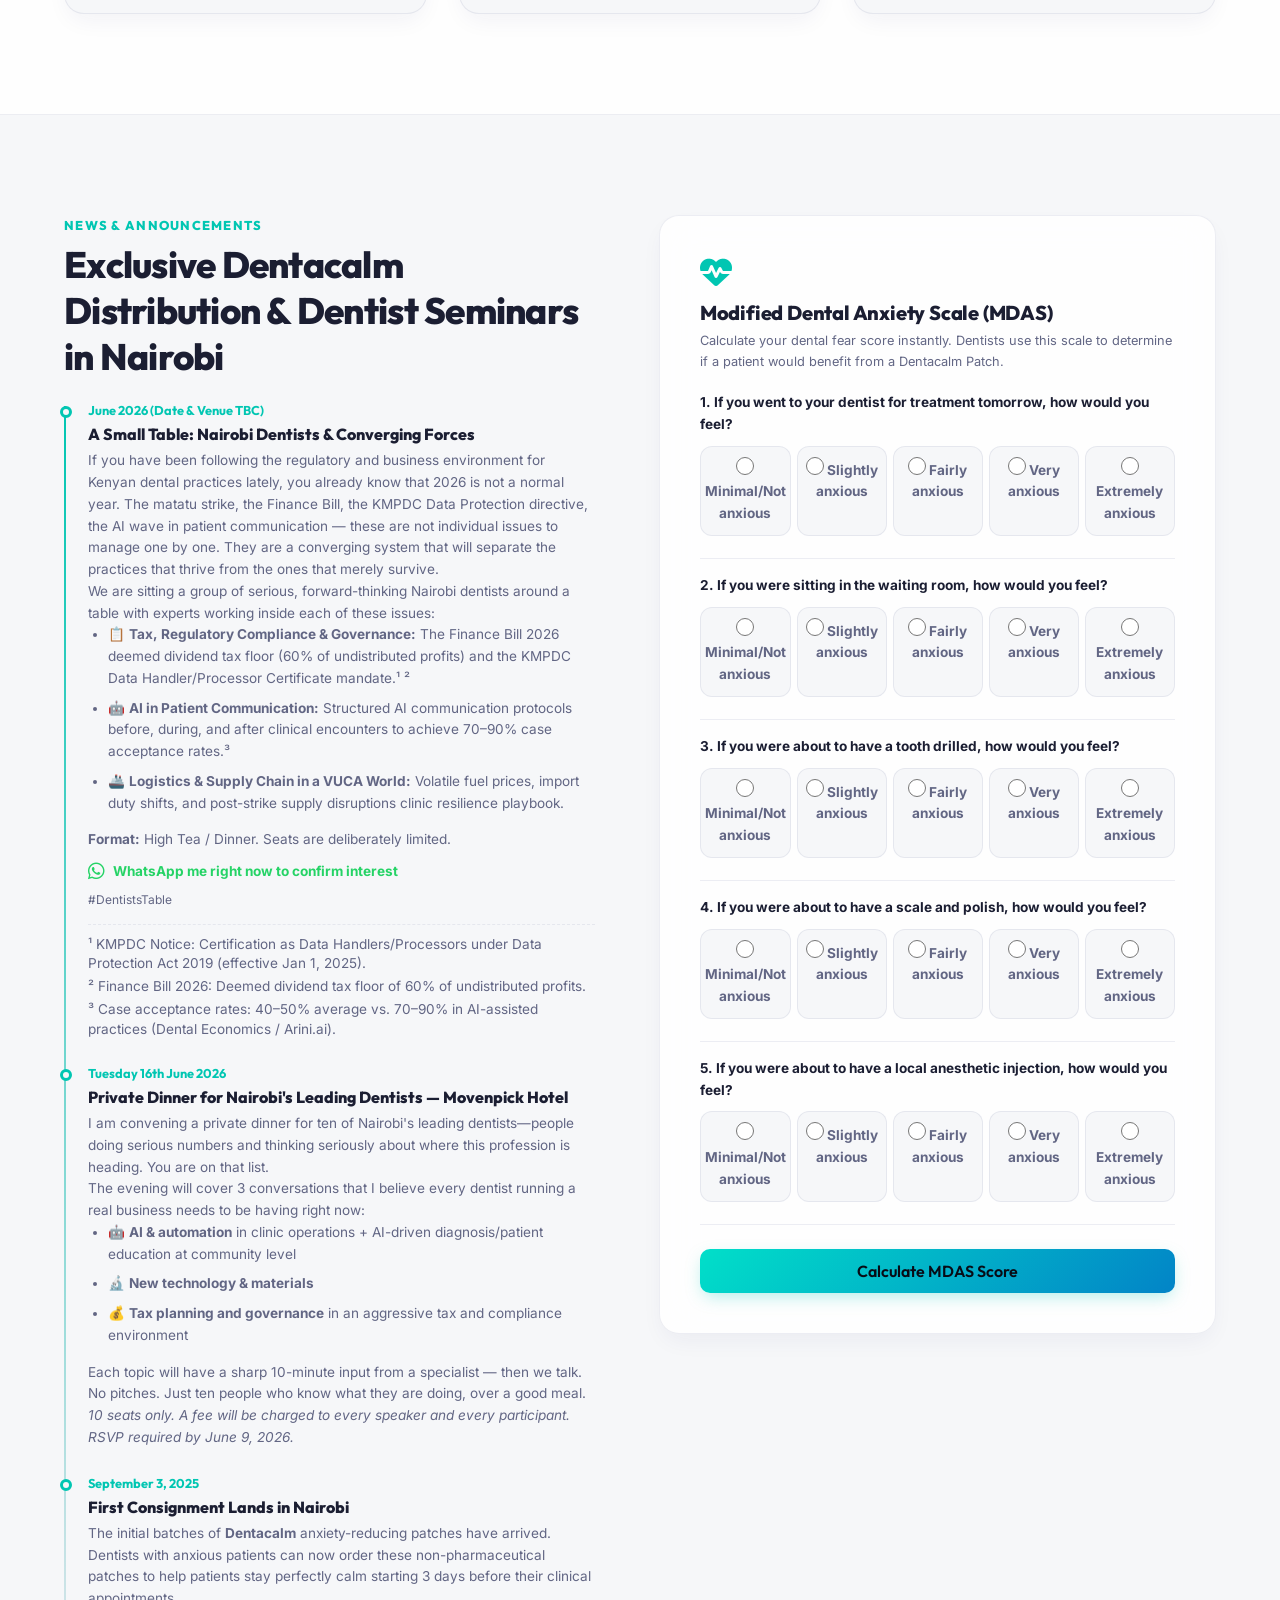
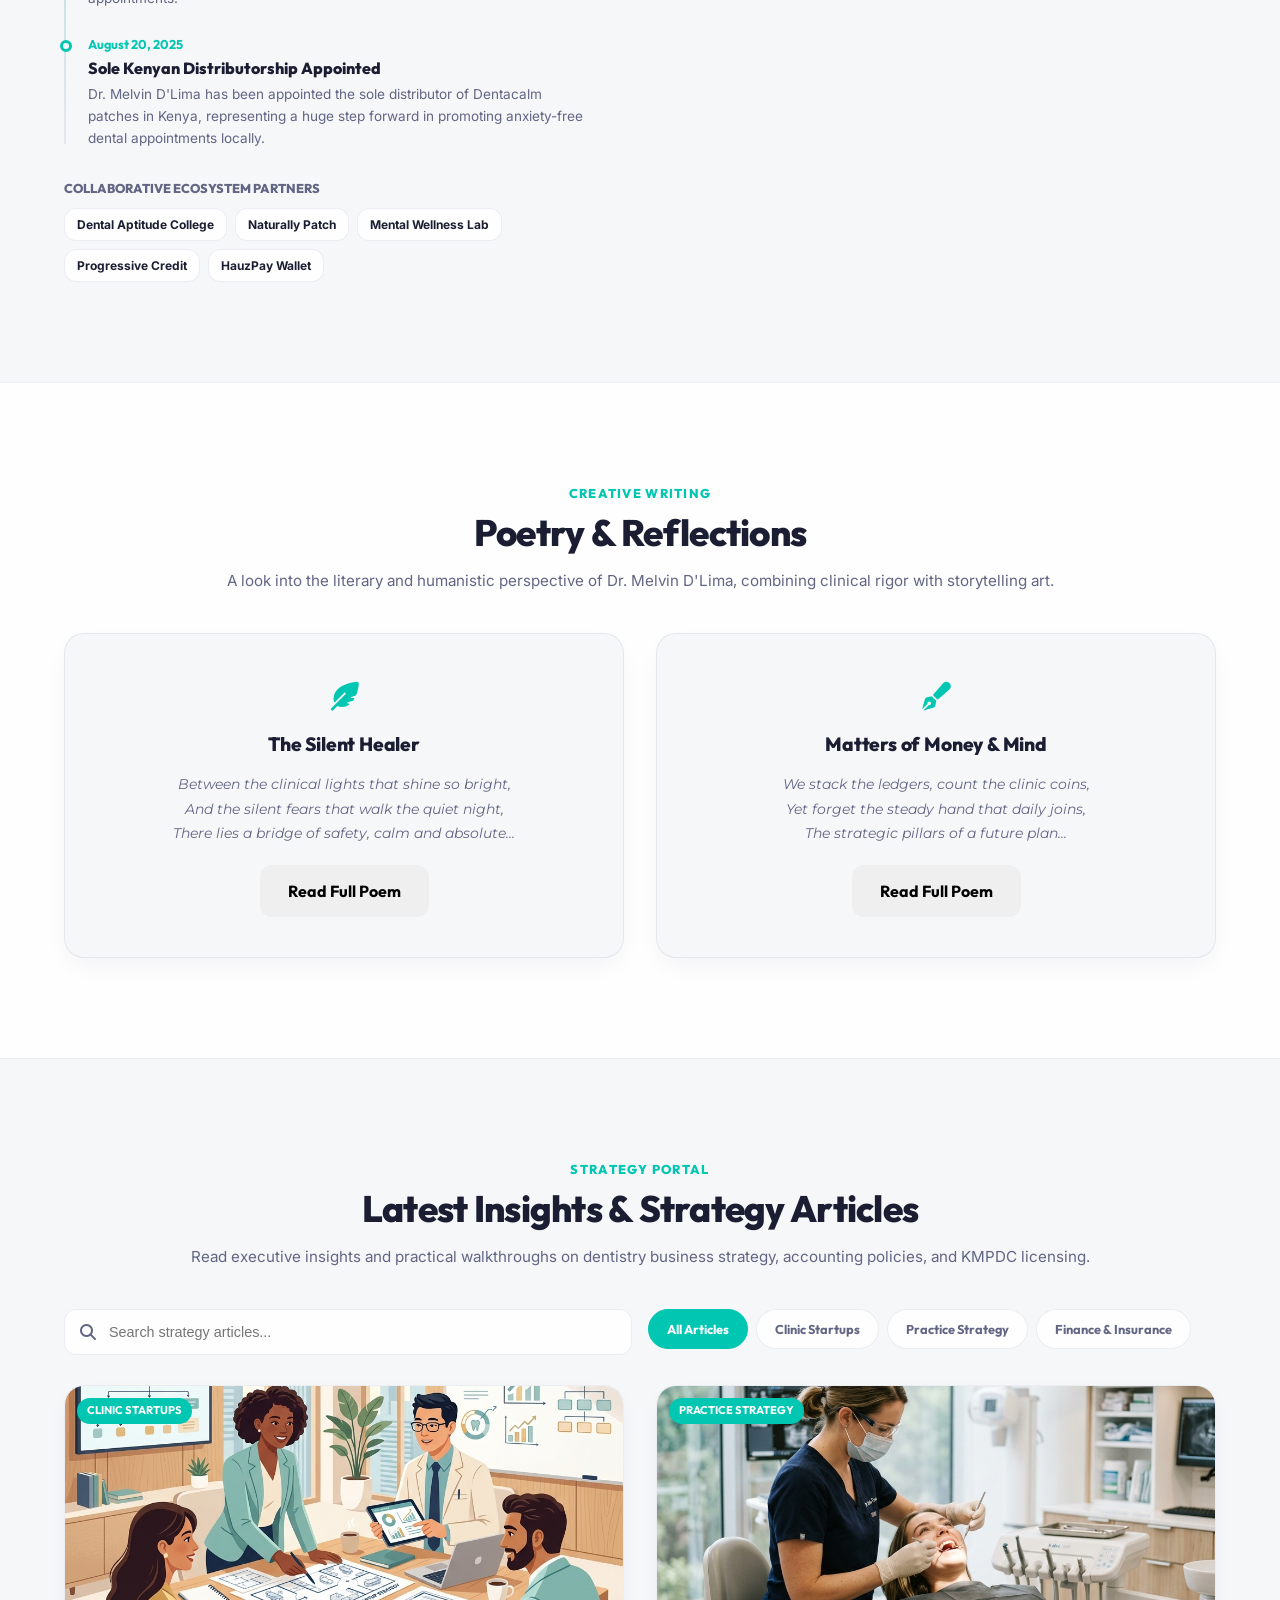
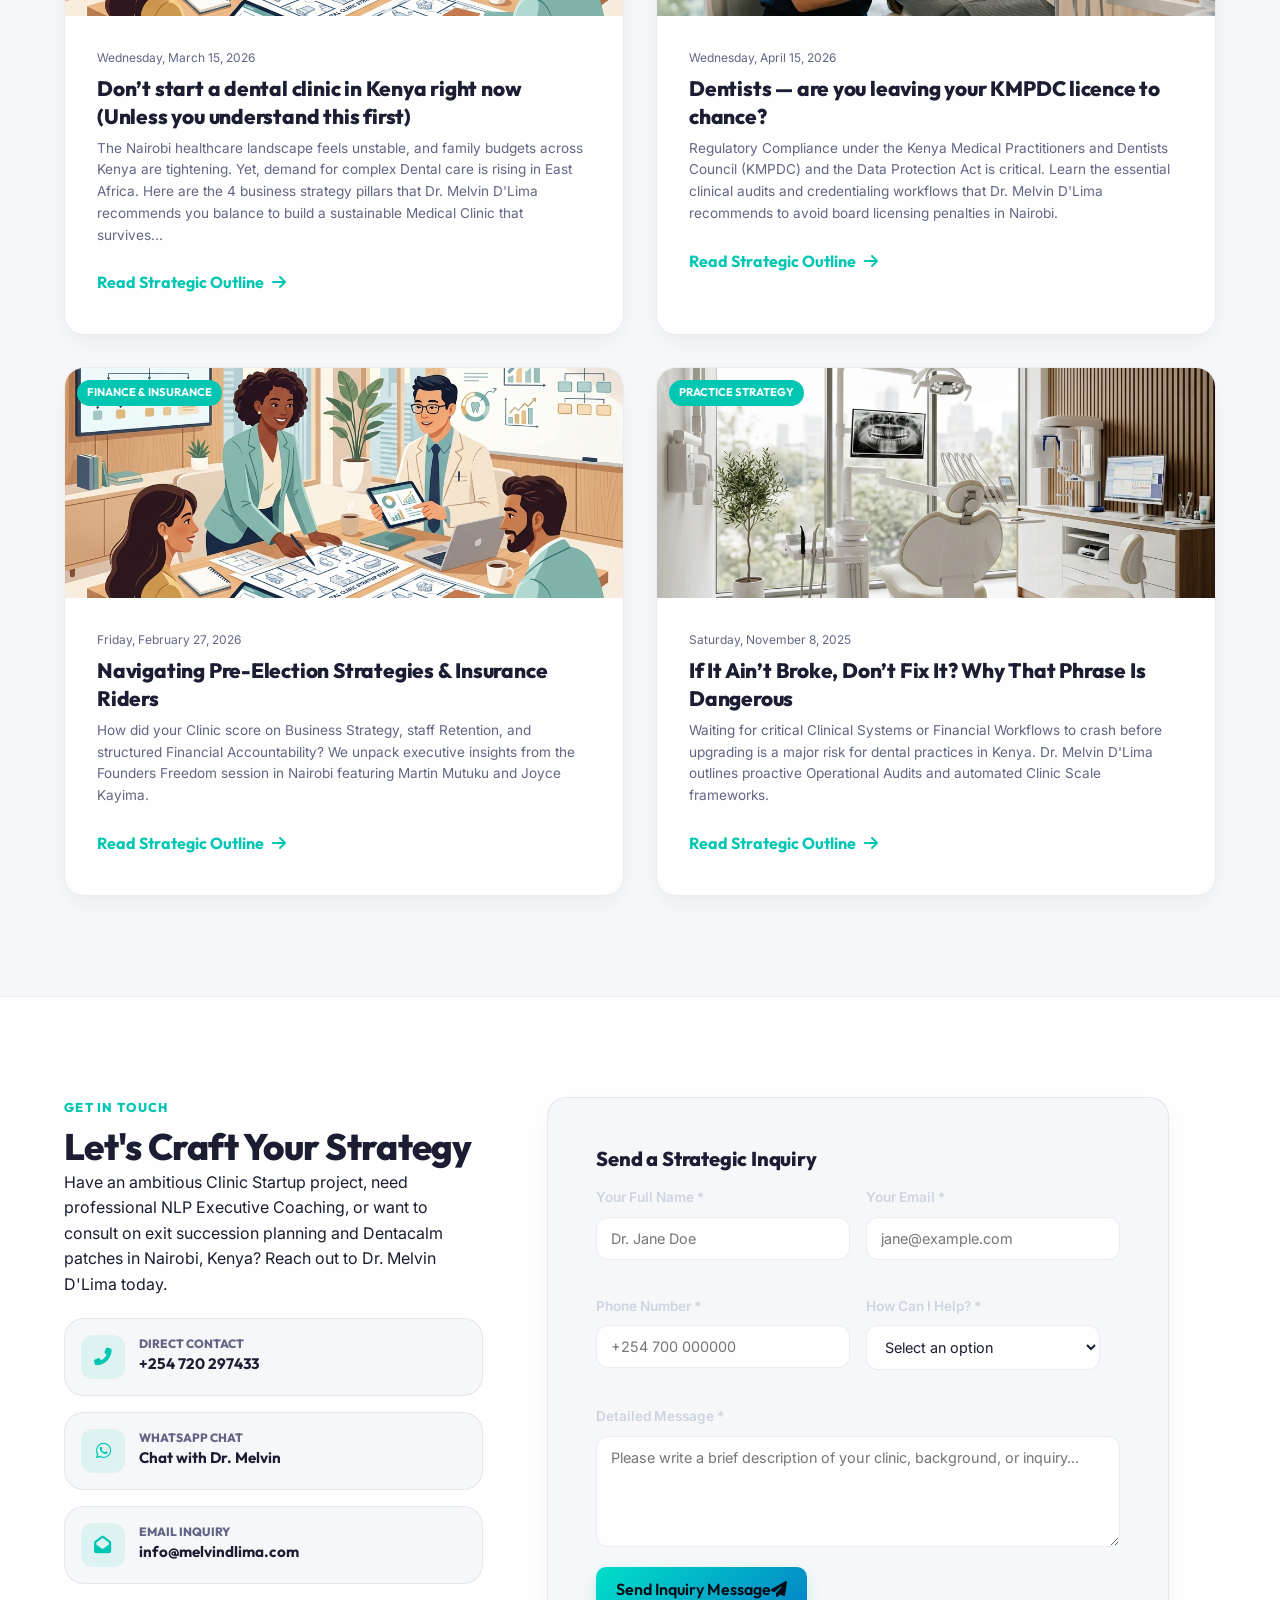
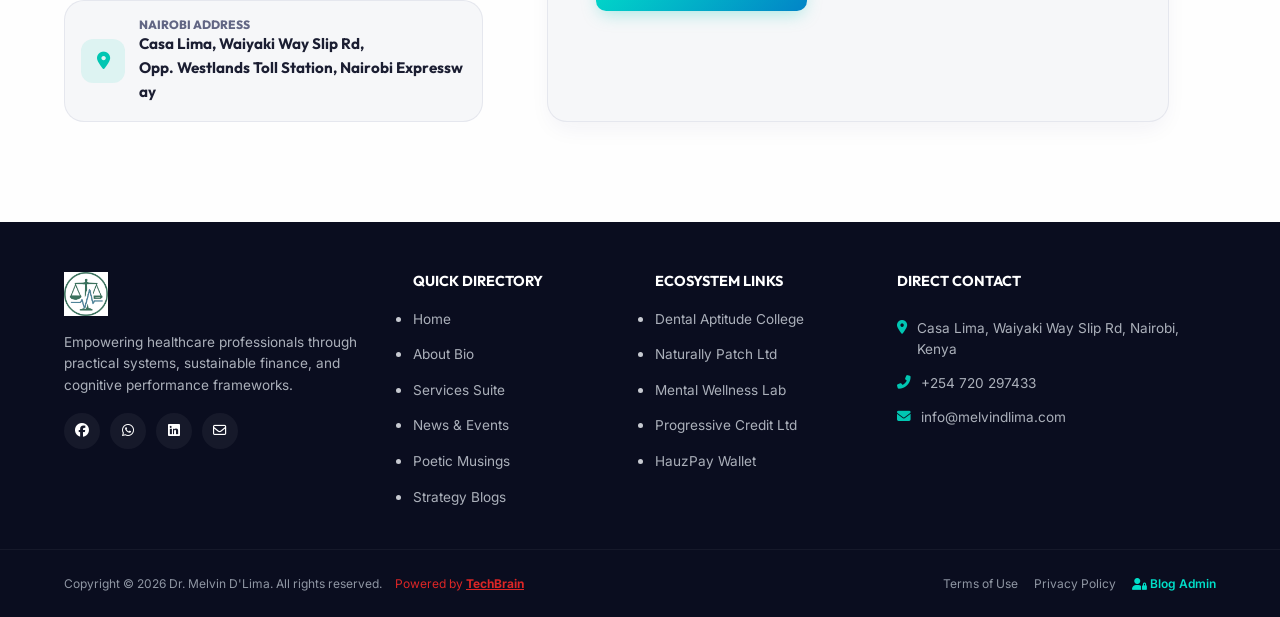
==== commit 330036a1: "feat: Add Admin Backend & Blog Article CMS with JSON persistence, image uploader, and REST API" ====
--- a/index.html
+++ b/index.html
@@ -789,6 +789,7 @@
                 <div class="legal-links">
                     <a href="#terms" id="terms-link">Terms of Use</a>
                     <a href="#privacy" id="privacy-link">Privacy Policy</a>
+                    <a href="admin.html" target="_blank" style="color: var(--accent-light, #01DFC9); font-weight: 600;"><i class="fas fa-user-lock"></i> Blog Admin</a>
                 </div>
             </div>
         </div>
--- a/style.css
+++ b/style.css
@@ -2167,3 +2167,649 @@
     }
 }
 
+/* ==========================================================================
+   BLOG ADMIN BACKEND STYLES (Dr. Melvin D'Lima Portal)
+   ========================================================================== */
+
+/* Body & Layout */
+.admin-body {
+    background-color: #080c16;
+    color: #e2e8f0;
+    font-family: 'Inter', sans-serif;
+    min-height: 100vh;
+    margin: 0;
+    padding: 0;
+    overflow-x: hidden;
+}
+
+/* Helper Utilities */
+.d-none { display: none !important; }
+.req { color: #ef4444; }
+
+/* Auth Overlay Screen */
+.auth-overlay {
+    position: fixed;
+    top: 0;
+    left: 0;
+    width: 100vw;
+    height: 100vh;
+    background: radial-gradient(circle at center, #111827 0%, #030712 100%);
+    display: flex;
+    align-items: center;
+    justify-content: center;
+    z-index: 10000;
+    padding: 20px;
+}
+
+.auth-card {
+    background: rgba(17, 24, 39, 0.85);
+    backdrop-filter: blur(16px);
+    border: 1px solid rgba(255, 255, 255, 0.1);
+    box-shadow: 0 25px 50px -12px rgba(0, 0, 0, 0.5);
+    border-radius: 16px;
+    padding: 40px;
+    width: 100%;
+    max-width: 440px;
+}
+
+.auth-brand {
+    text-align: center;
+    margin-bottom: 28px;
+}
+
+.auth-logo {
+    width: 56px;
+    height: 56px;
+    background: linear-gradient(135deg, #01dfc9, #0284c7);
+    color: #080c16;
+    border-radius: 12px;
+    display: inline-flex;
+    align-items: center;
+    justify-content: center;
+    font-size: 1.5rem;
+    margin-bottom: 16px;
+}
+
+.auth-brand h2 {
+    font-family: 'Outfit', sans-serif;
+    font-size: 1.5rem;
+    font-weight: 700;
+    color: #f8fafc;
+    margin: 0 0 6px 0;
+}
+
+.auth-brand p {
+    font-size: 0.85rem;
+    color: #94a3b8;
+    margin: 0;
+}
+
+.auth-error {
+    background: rgba(239, 68, 68, 0.15);
+    border: 1px solid rgba(239, 68, 68, 0.3);
+    color: #fca5a5;
+    padding: 10px 14px;
+    border-radius: 8px;
+    font-size: 0.85rem;
+    margin-bottom: 16px;
+}
+
+.auth-footer {
+    text-align: center;
+    margin-top: 24px;
+    padding-top: 18px;
+    border-top: 1px solid rgba(255, 255, 255, 0.08);
+}
+
+.auth-footer p {
+    font-size: 0.8rem;
+    color: #64748b;
+    margin-bottom: 8px;
+}
+
+.auth-footer code {
+    background: rgba(255, 255, 255, 0.1);
+    color: #01dfc9;
+    padding: 2px 6px;
+    border-radius: 4px;
+}
+
+.back-link {
+    font-size: 0.85rem;
+    color: #94a3b8;
+    text-decoration: none;
+    transition: color 0.2s;
+}
+
+.back-link:hover {
+    color: #01dfc9;
+}
+
+/* Admin Container & Sidebar */
+.admin-app-container {
+    display: flex;
+    min-height: 100vh;
+}
+
+.admin-sidebar {
+    width: 260px;
+    background: #0b1120;
+    border-right: 1px solid rgba(255, 255, 255, 0.07);
+    display: flex;
+    flex-direction: column;
+    position: fixed;
+    top: 0;
+    bottom: 0;
+    left: 0;
+    z-index: 100;
+}
+
+.sidebar-brand {
+    padding: 24px 20px;
+    display: flex;
+    align-items: center;
+    gap: 12px;
+    border-bottom: 1px solid rgba(255, 255, 255, 0.07);
+}
+
+.admin-logo {
+    width: 42px;
+    height: 42px;
+    border-radius: 50%;
+    object-fit: cover;
+    border: 2px solid #01dfc9;
+}
+
+.brand-text {
+    display: flex;
+    flex-direction: column;
+}
+
+.brand-name {
+    font-family: 'Outfit', sans-serif;
+    font-weight: 700;
+    font-size: 0.95rem;
+    color: #f8fafc;
+}
+
+.brand-title {
+    font-size: 0.75rem;
+    color: #01dfc9;
+    font-weight: 500;
+}
+
+.sidebar-nav {
+    padding: 20px 12px;
+    display: flex;
+    flex-direction: column;
+    gap: 6px;
+    flex: 1;
+}
+
+.sidebar-nav .nav-item {
+    display: flex;
+    align-items: center;
+    gap: 12px;
+    padding: 12px 16px;
+    color: #94a3b8;
+    text-decoration: none;
+    border-radius: 10px;
+    font-size: 0.9rem;
+    font-weight: 500;
+    transition: all 0.2s ease;
+}
+
+.sidebar-nav .nav-item:hover {
+    background: rgba(255, 255, 255, 0.05);
+    color: #f8fafc;
+}
+
+.sidebar-nav .nav-item.active {
+    background: linear-gradient(135deg, rgba(1, 223, 201, 0.15), rgba(2, 132, 199, 0.15));
+    color: #01dfc9;
+    border-left: 3px solid #01dfc9;
+}
+
+.sidebar-footer {
+    padding: 16px;
+    border-top: 1px solid rgba(255, 255, 255, 0.07);
+    display: flex;
+    align-items: center;
+    justify-content: space-between;
+}
+
+.user-info {
+    display: flex;
+    align-items: center;
+    gap: 10px;
+    font-size: 0.8rem;
+}
+
+.user-info strong {
+    display: block;
+    color: #f8fafc;
+}
+
+.user-info small {
+    color: #64748b;
+}
+
+/* Main Content Area */
+.admin-main {
+    margin-left: 260px;
+    flex: 1;
+    padding: 30px;
+    max-width: 1200px;
+}
+
+/* Topbar Header */
+.admin-topbar {
+    display: flex;
+    align-items: center;
+    justify-content: space-between;
+    margin-bottom: 28px;
+    padding-bottom: 16px;
+    border-bottom: 1px solid rgba(255, 255, 255, 0.08);
+}
+
+.topbar-title h1 {
+    font-family: 'Outfit', sans-serif;
+    font-size: 1.75rem;
+    font-weight: 700;
+    color: #f8fafc;
+    margin: 0;
+}
+
+/* Dashboard Stats Grid */
+.stats-grid {
+    display: grid;
+    grid-template-columns: repeat(auto-fit, minmax(220px, 1fr));
+    gap: 20px;
+    margin-bottom: 28px;
+}
+
+.stat-card {
+    background: #0f172a;
+    border: 1px solid rgba(255, 255, 255, 0.07);
+    border-radius: 14px;
+    padding: 20px;
+    display: flex;
+    align-items: center;
+    gap: 16px;
+    box-shadow: 0 4px 12px rgba(0, 0, 0, 0.2);
+}
+
+.stat-icon {
+    width: 48px;
+    height: 48px;
+    border-radius: 12px;
+    display: flex;
+    align-items: center;
+    justify-content: center;
+    font-size: 1.25rem;
+    color: #fff;
+}
+
+.bg-navy { background: linear-gradient(135deg, #1e293b, #0f172a); }
+.bg-emerald { background: linear-gradient(135deg, #059669, #10b981); }
+.bg-gold { background: linear-gradient(135deg, #d97706, #f59e0b); }
+.bg-purple { background: linear-gradient(135deg, #6d28d9, #8b5cf6); }
+
+.stat-info {
+    display: flex;
+    flex-direction: column;
+}
+
+.stat-value {
+    font-family: 'Outfit', sans-serif;
+    font-size: 1.5rem;
+    font-weight: 700;
+    color: #f8fafc;
+}
+
+.stat-label {
+    font-size: 0.8rem;
+    color: #94a3b8;
+}
+
+/* Panels & Cards */
+.panel {
+    background: #0f172a;
+    border: 1px solid rgba(255, 255, 255, 0.07);
+    border-radius: 16px;
+    overflow: hidden;
+    margin-bottom: 28px;
+    box-shadow: 0 10px 25px -5px rgba(0, 0, 0, 0.3);
+}
+
+.panel-header {
+    padding: 20px 24px;
+    border-bottom: 1px solid rgba(255, 255, 255, 0.07);
+    display: flex;
+    align-items: center;
+    justify-content: space-between;
+    background: rgba(15, 23, 42, 0.5);
+}
+
+.panel-header h2 {
+    font-family: 'Outfit', sans-serif;
+    font-size: 1.15rem;
+    font-weight: 600;
+    color: #f8fafc;
+    margin: 0;
+}
+
+.panel-body {
+    padding: 24px;
+}
+
+/* Form Styles */
+.form-row {
+    display: flex;
+    gap: 16px;
+    margin-bottom: 16px;
+}
+
+.col-4 { flex: 4; }
+.col-6 { flex: 6; }
+.col-8 { flex: 8; }
+
+.form-group {
+    display: flex;
+    flex-direction: column;
+    gap: 8px;
+    margin-bottom: 20px;
+}
+
+.form-group label {
+    font-size: 0.85rem;
+    font-weight: 600;
+    color: #cbd5e1;
+}
+
+.form-control {
+    background: #1e293b;
+    border: 1px solid rgba(255, 255, 255, 0.1);
+    color: #f8fafc;
+    padding: 12px 16px;
+    border-radius: 10px;
+    font-family: inherit;
+    font-size: 0.9rem;
+    transition: all 0.2s ease;
+}
+
+.form-control:focus {
+    outline: none;
+    border-color: #01dfc9;
+    box-shadow: 0 0 0 3px rgba(1, 223, 201, 0.15);
+}
+
+.form-hint {
+    font-size: 0.75rem;
+    color: #64748b;
+}
+
+/* Image Dropzone & Preview */
+.image-upload-wrapper {
+    background: #1e293b;
+    border: 2px dashed rgba(255, 255, 255, 0.15);
+    border-radius: 12px;
+    padding: 24px;
+    text-align: center;
+    transition: all 0.2s ease;
+}
+
+.upload-dropzone {
+    cursor: pointer;
+}
+
+.upload-dropzone:hover, .upload-dropzone.dragover {
+    border-color: #01dfc9;
+    background: rgba(1, 223, 201, 0.05);
+}
+
+.upload-icon {
+    font-size: 2.2rem;
+    color: #01dfc9;
+    margin-bottom: 10px;
+}
+
+.upload-dropzone p {
+    margin: 0 0 4px 0;
+    font-size: 0.9rem;
+    color: #cbd5e1;
+}
+
+.upload-hint {
+    font-size: 0.75rem;
+    color: #64748b;
+}
+
+.upload-preview-container {
+    display: flex;
+    align-items: center;
+    gap: 20px;
+}
+
+.upload-preview-container img {
+    width: 120px;
+    height: 80px;
+    object-fit: cover;
+    border-radius: 8px;
+    border: 1px solid rgba(255, 255, 255, 0.1);
+}
+
+.upload-preview-info {
+    display: flex;
+    flex-direction: column;
+    gap: 8px;
+    text-align: left;
+}
+
+.img-filename {
+    font-family: monospace;
+    font-size: 0.85rem;
+    color: #01dfc9;
+}
+
+/* Editor Toolbar */
+.editor-toolbar {
+    display: flex;
+    flex-wrap: wrap;
+    gap: 6px;
+    background: #1e293b;
+    padding: 8px;
+    border-top-left-radius: 10px;
+    border-top-right-radius: 10px;
+    border: 1px solid rgba(255, 255, 255, 0.1);
+    border-bottom: none;
+}
+
+.toolbar-btn {
+    background: rgba(255, 255, 255, 0.05);
+    border: 1px solid rgba(255, 255, 255, 0.08);
+    color: #cbd5e1;
+    padding: 6px 12px;
+    border-radius: 6px;
+    font-size: 0.8rem;
+    cursor: pointer;
+    transition: all 0.2s;
+}
+
+.toolbar-btn:hover {
+    background: #01dfc9;
+    color: #080c16;
+}
+
+.code-editor {
+    border-top-left-radius: 0;
+    border-top-right-radius: 0;
+    font-family: 'Consolas', 'Fira Code', monospace;
+    font-size: 0.88rem;
+    line-height: 1.6;
+}
+
+/* Buttons */
+.btn-block { width: 100%; }
+.btn-xs { padding: 4px 10px; font-size: 0.75rem; border-radius: 6px; }
+.btn-sm { padding: 8px 14px; font-size: 0.82rem; border-radius: 8px; }
+
+.btn-primary {
+    background: linear-gradient(135deg, #01dfc9, #0284c7);
+    color: #080c16;
+    font-weight: 600;
+    border: none;
+    padding: 12px 20px;
+    border-radius: 10px;
+    cursor: pointer;
+    transition: transform 0.2s, box-shadow 0.2s;
+}
+
+.btn-primary:hover {
+    transform: translateY(-2px);
+    box-shadow: 0 8px 20px -4px rgba(1, 223, 201, 0.4);
+}
+
+.btn-secondary {
+    background: #1e293b;
+    border: 1px solid rgba(255, 255, 255, 0.1);
+    color: #f8fafc;
+    padding: 12px 20px;
+    border-radius: 10px;
+    cursor: pointer;
+}
+
+.btn-secondary:hover { background: #334155; }
+
+.btn-outline-danger {
+    background: transparent;
+    border: 1px solid rgba(239, 68, 68, 0.4);
+    color: #fca5a5;
+    cursor: pointer;
+}
+
+.btn-outline-danger:hover {
+    background: #ef4444;
+    color: #fff;
+}
+
+.form-actions {
+    display: flex;
+    justify-content: flex-end;
+    gap: 12px;
+    margin-top: 24px;
+}
+
+/* Admin Tables */
+.table-responsive { overflow-x: auto; }
+
+.admin-table {
+    width: 100%;
+    border-collapse: collapse;
+    font-size: 0.88rem;
+    text-align: left;
+}
+
+.admin-table th {
+    background: rgba(30, 41, 59, 0.5);
+    color: #94a3b8;
+    font-weight: 600;
+    padding: 14px 16px;
+    border-bottom: 1px solid rgba(255, 255, 255, 0.08);
+}
+
+.admin-table td {
+    padding: 14px 16px;
+    border-bottom: 1px solid rgba(255, 255, 255, 0.05);
+    color: #e2e8f0;
+}
+
+.table-thumb {
+    width: 50px;
+    height: 36px;
+    object-fit: cover;
+    border-radius: 6px;
+}
+
+.table-excerpt-preview {
+    font-size: 0.78rem;
+    color: #64748b;
+    max-width: 320px;
+    white-space: nowrap;
+    overflow: hidden;
+    text-overflow: ellipsis;
+}
+
+/* Badges */
+.badge {
+    display: inline-block;
+    padding: 4px 10px;
+    border-radius: 20px;
+    font-size: 0.75rem;
+    font-weight: 600;
+}
+
+.badge-gold { background: rgba(212, 175, 55, 0.15); color: #f39c12; border: 1px solid rgba(212, 175, 55, 0.3); }
+.badge-navy { background: rgba(30, 58, 138, 0.3); color: #60a5fa; border: 1px solid rgba(96, 165, 250, 0.3); }
+.badge-success { background: rgba(16, 185, 129, 0.15); color: #34d399; border: 1px solid rgba(52, 211, 153, 0.3); }
+.badge-warning { background: rgba(245, 158, 11, 0.15); color: #fbbf24; border: 1px solid rgba(251, 191, 36, 0.3); }
+
+.action-btn-group {
+    display: flex;
+    gap: 6px;
+}
+
+/* Toast Notifications */
+.toast-container {
+    position: fixed;
+    top: 20px;
+    right: 20px;
+    z-index: 10001;
+    display: flex;
+    flex-direction: column;
+    gap: 10px;
+}
+
+.admin-toast {
+    background: #0f172a;
+    border-left: 4px solid #01dfc9;
+    box-shadow: 0 10px 25px -5px rgba(0,0,0,0.5);
+    color: #f8fafc;
+    padding: 14px 20px;
+    border-radius: 8px;
+    display: flex;
+    align-items: center;
+    gap: 12px;
+    font-size: 0.88rem;
+    transition: all 0.3s ease;
+}
+
+.toast-success { border-left-color: #10b981; }
+.toast-danger { border-left-color: #ef4444; }
+.toast-warning { border-left-color: #f59e0b; }
+.toast-info { border-left-color: #01dfc9; }
+
+/* Strategy Callout Box in Blog Articles */
+.strategy-callout-box {
+    background: linear-gradient(135deg, rgba(1, 223, 201, 0.08), rgba(2, 132, 199, 0.08));
+    border-left: 4px solid #01dfc9;
+    padding: 16px 20px;
+    border-radius: 8px;
+    margin: 20px 0;
+}
+
+.strategy-callout-box h4 {
+    margin: 0 0 6px 0;
+    color: #01dfc9;
+    font-size: 1rem;
+}
+
+/* Responsive */
+@media (max-width: 900px) {
+    .admin-sidebar { width: 70px; }
+    .brand-text, .sidebar-nav span, .user-info div { display: none; }
+    .admin-main { margin-left: 70px; padding: 16px; }
+    .form-row { flex-direction: column; }
+}
+
+
